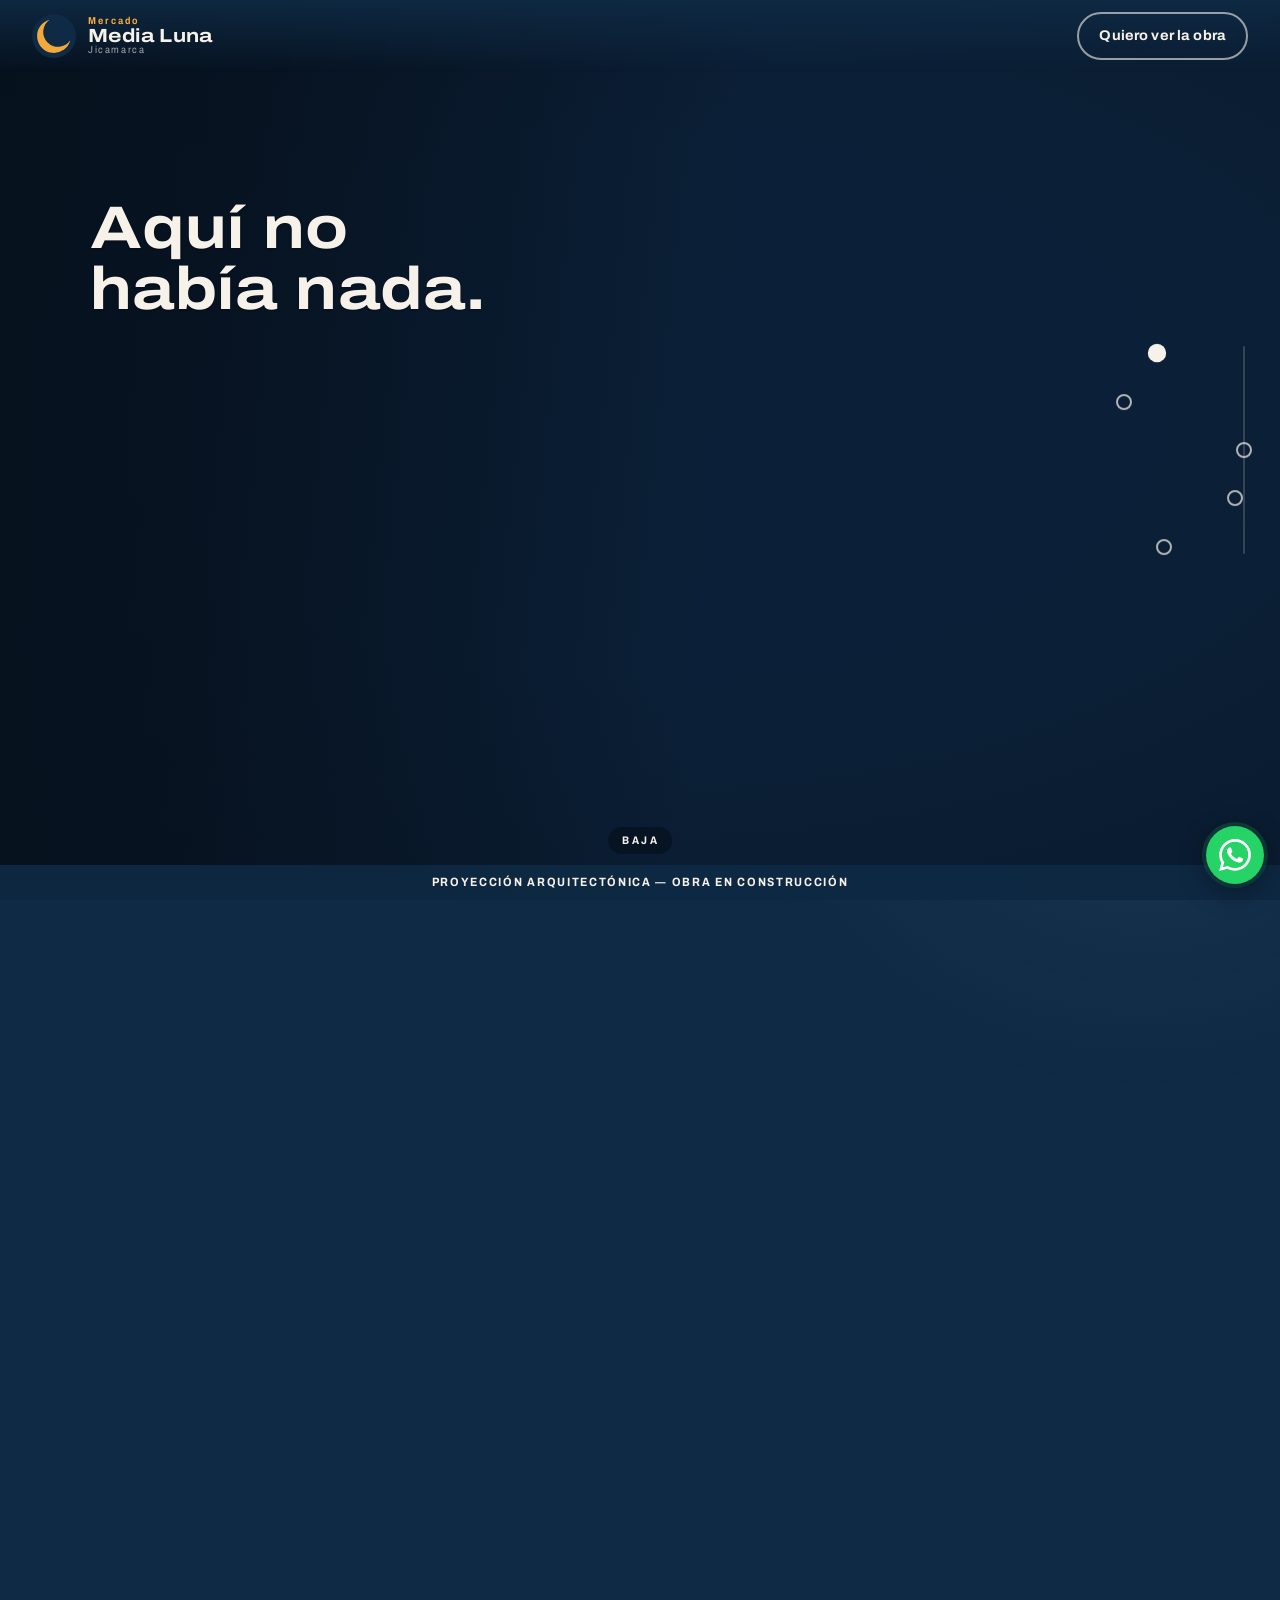
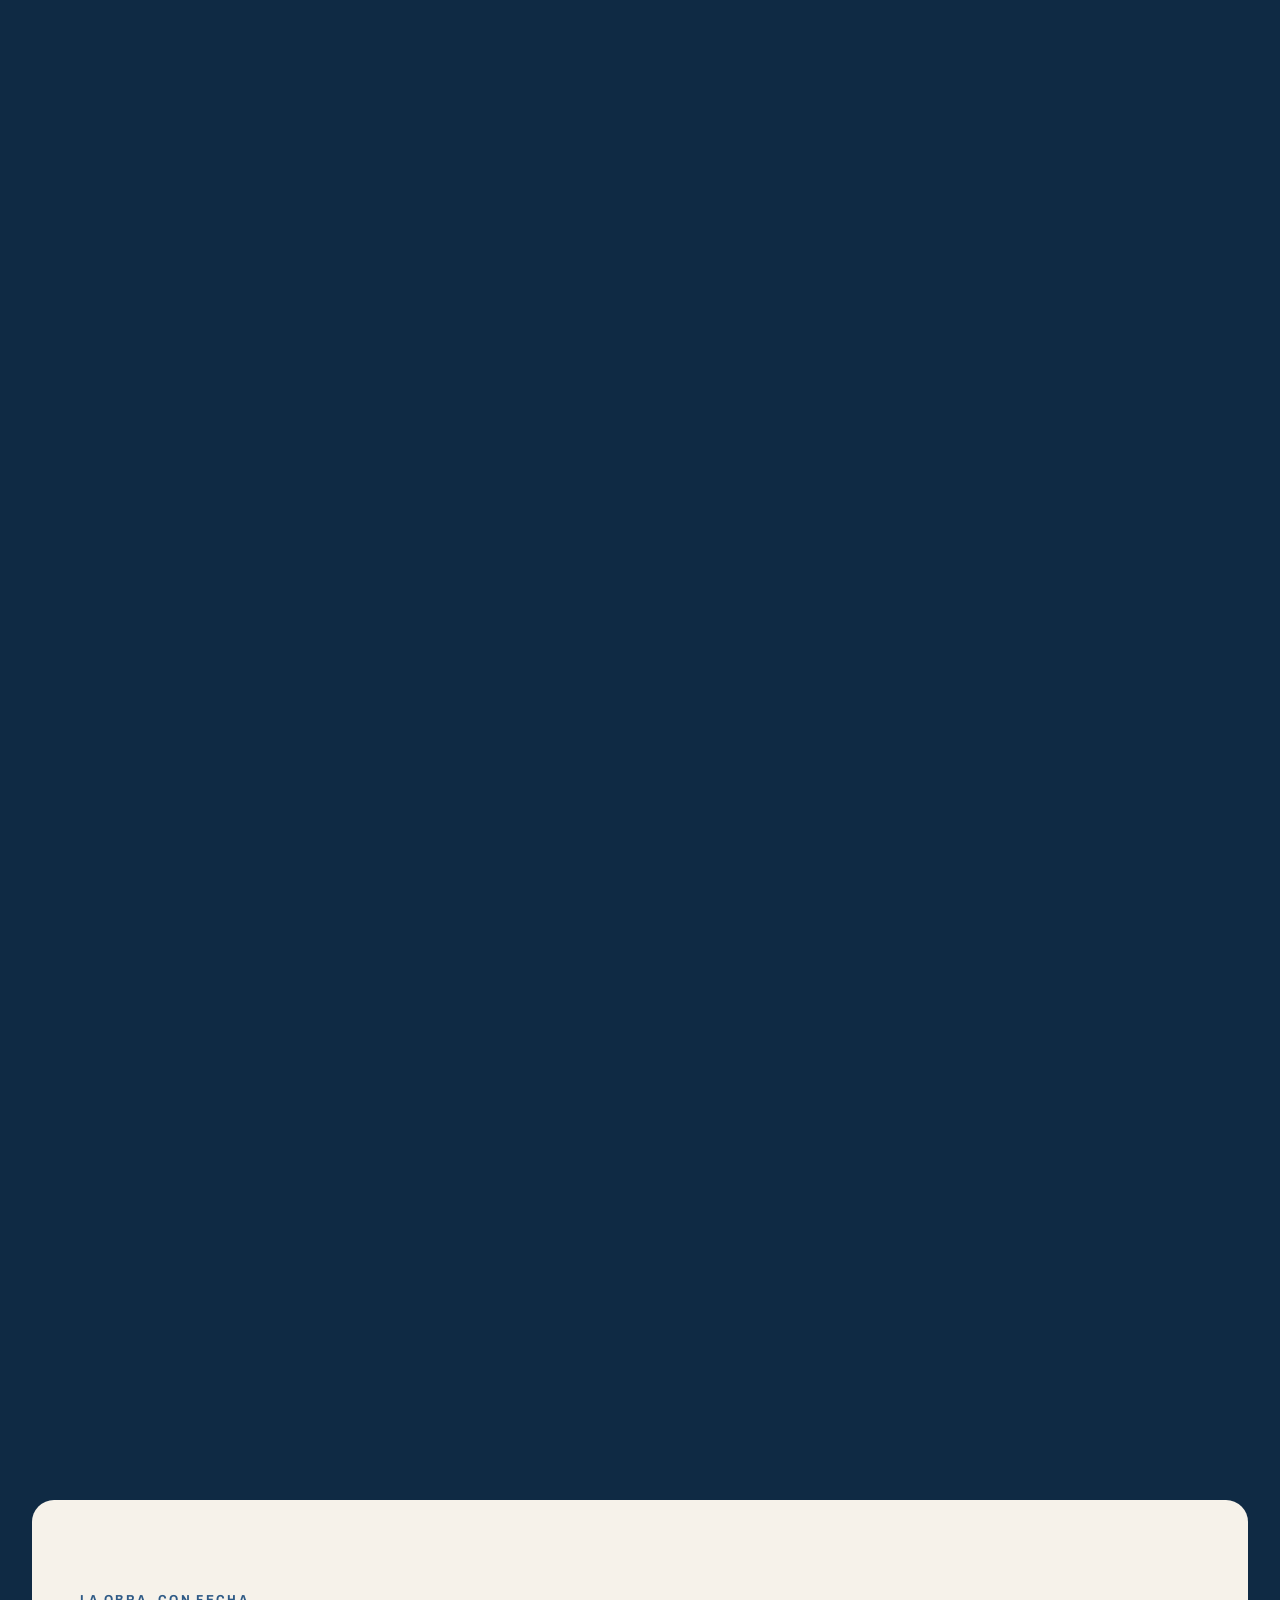
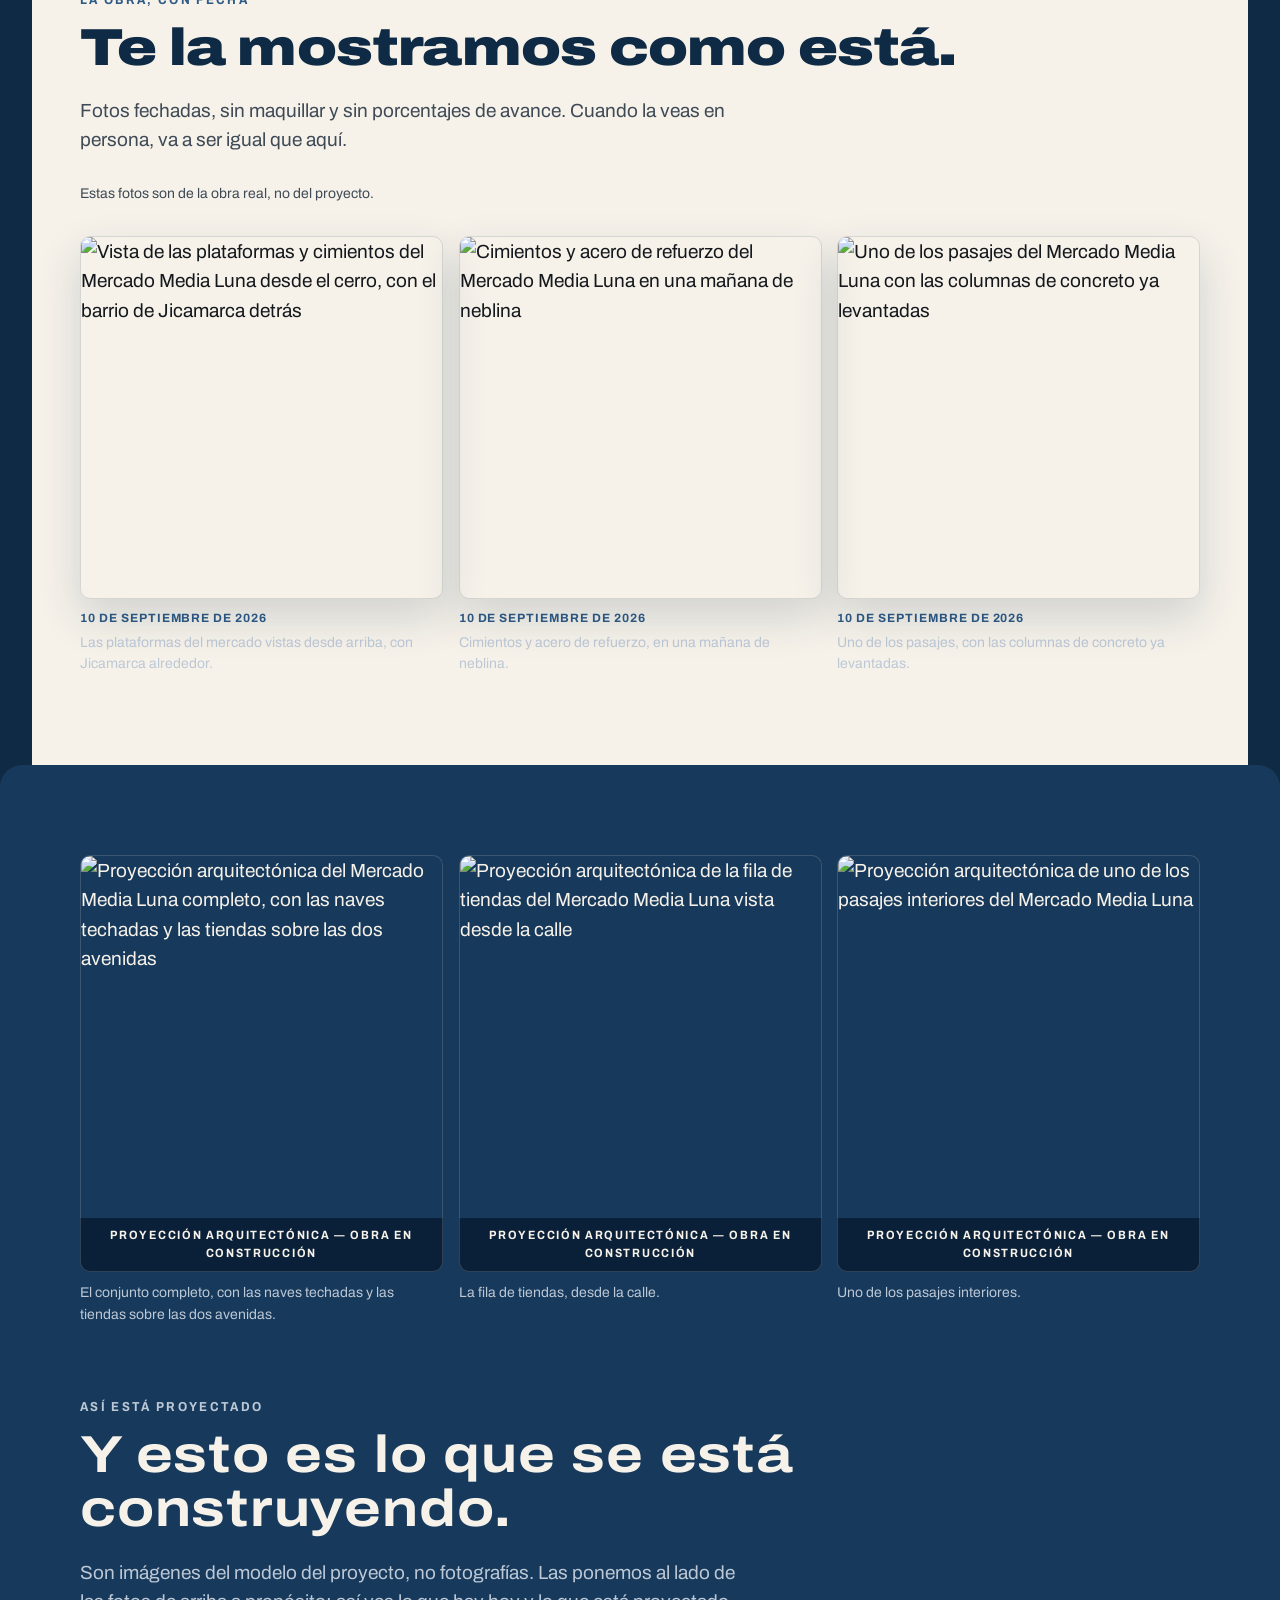
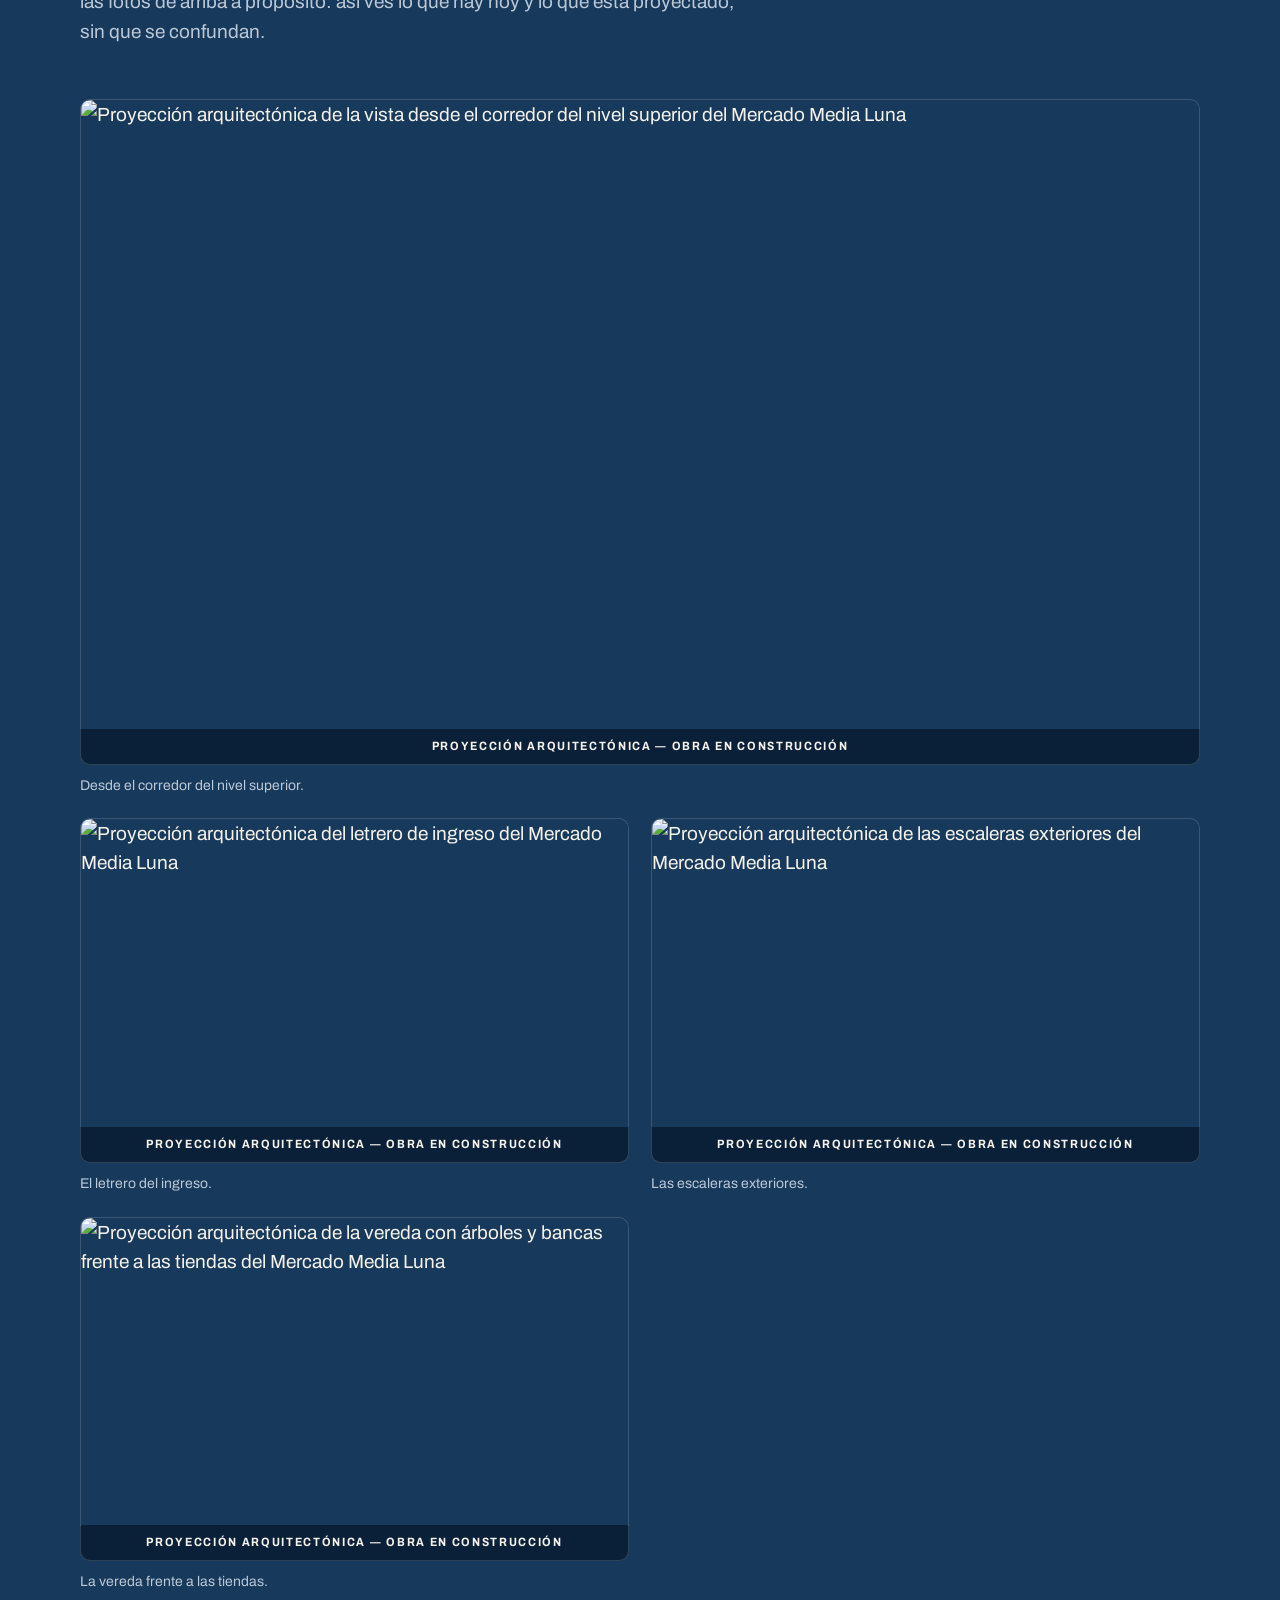
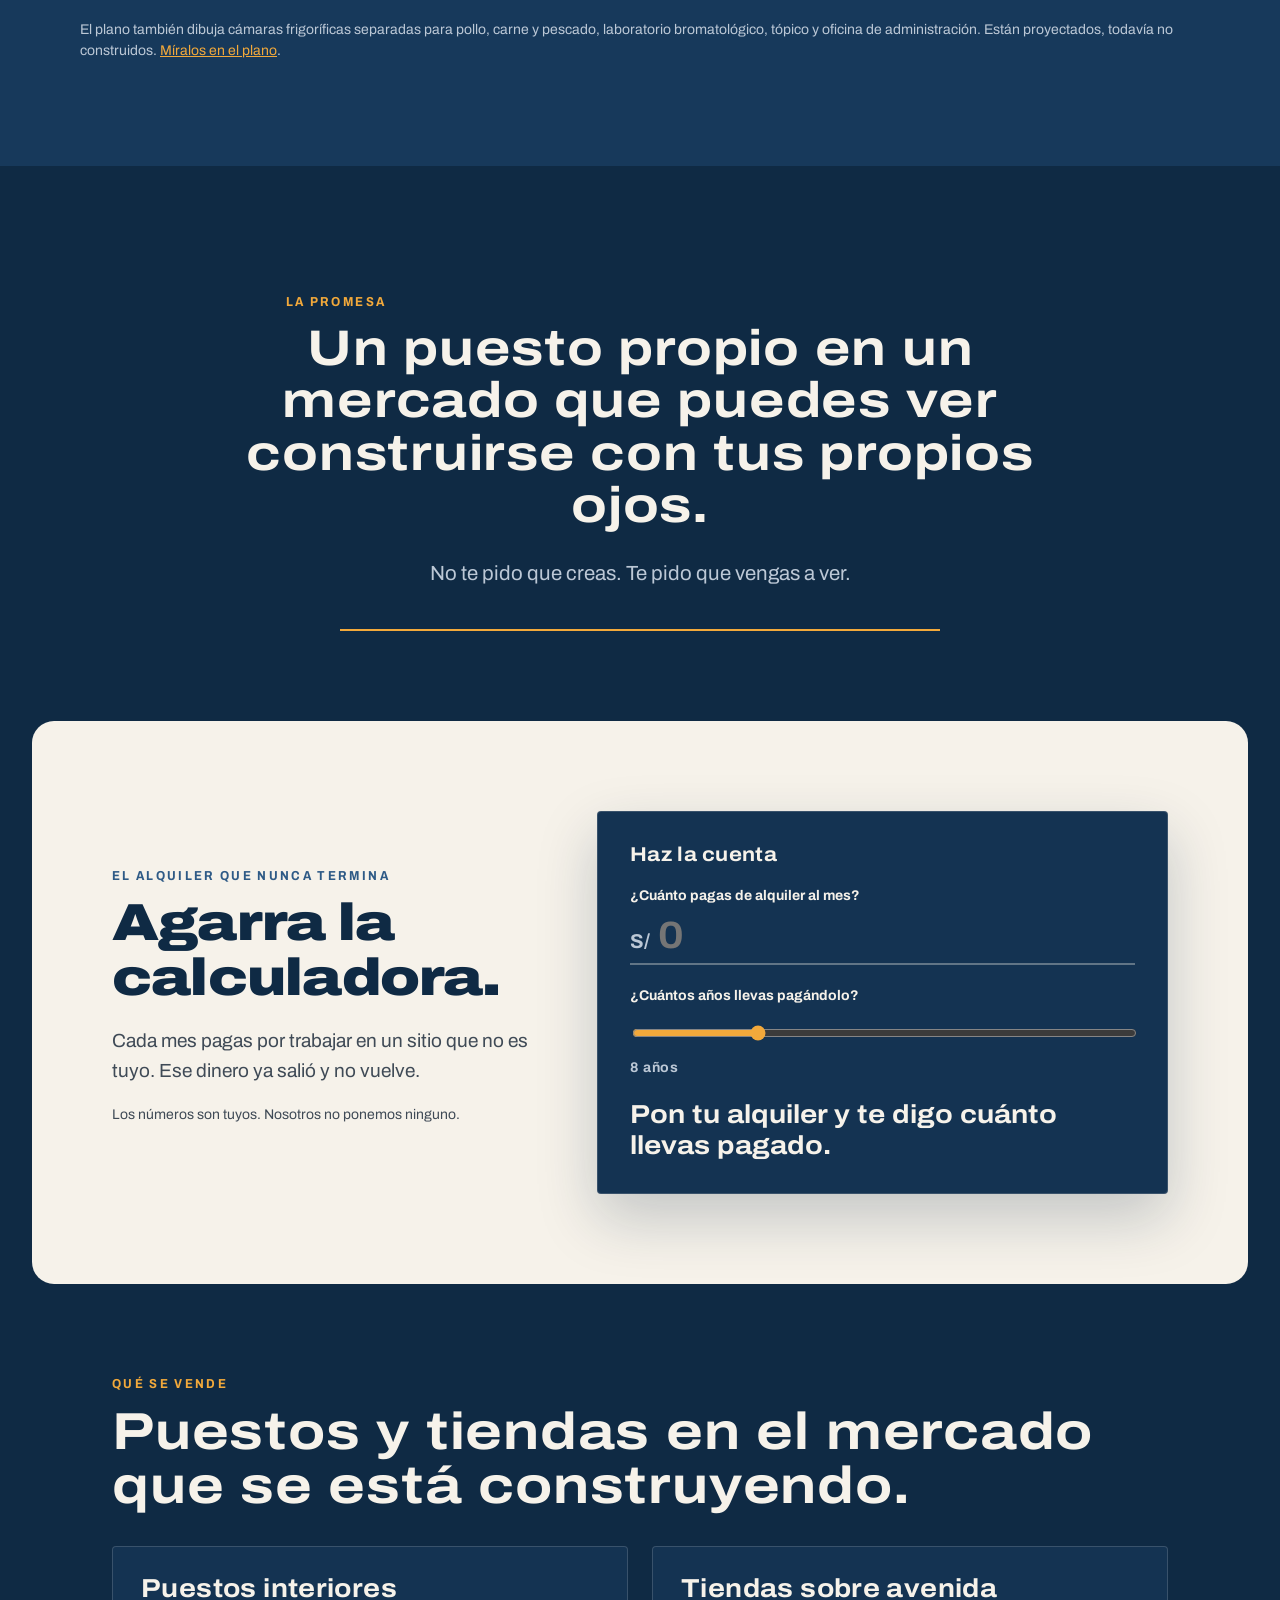
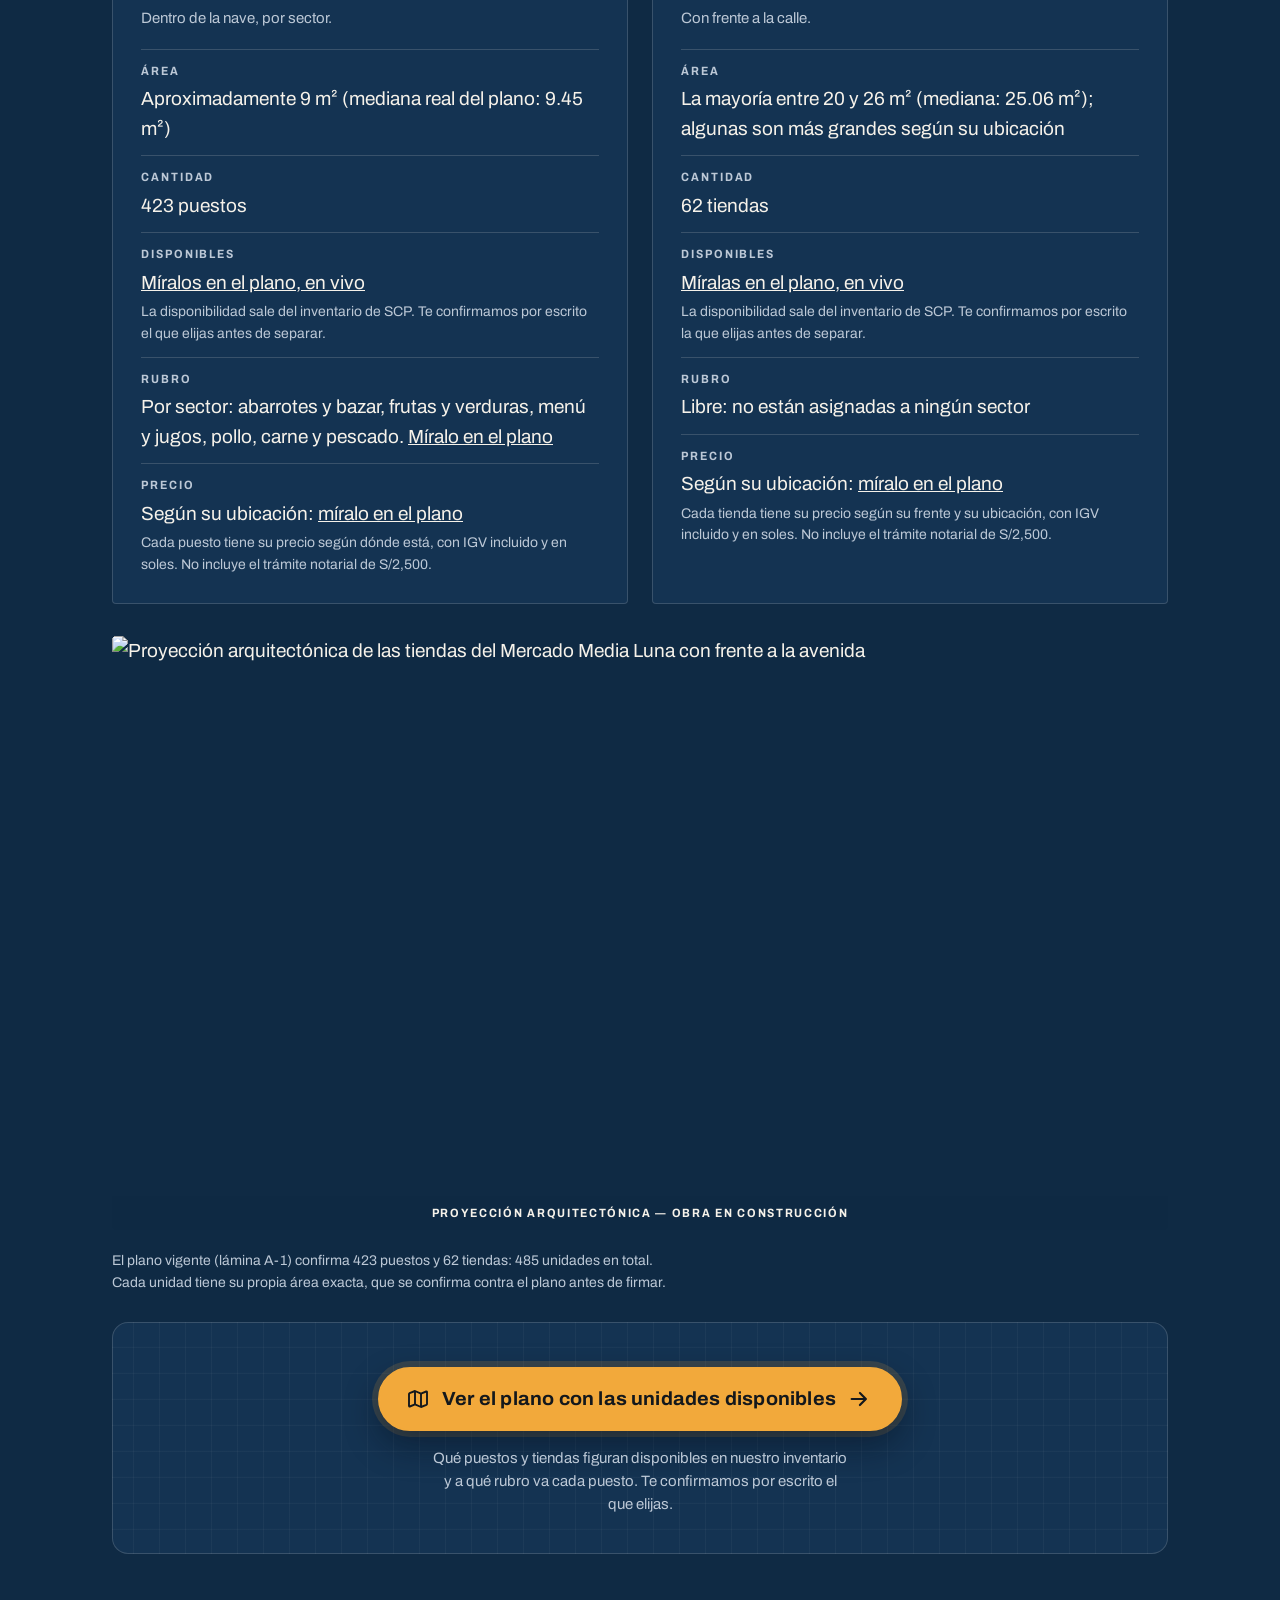
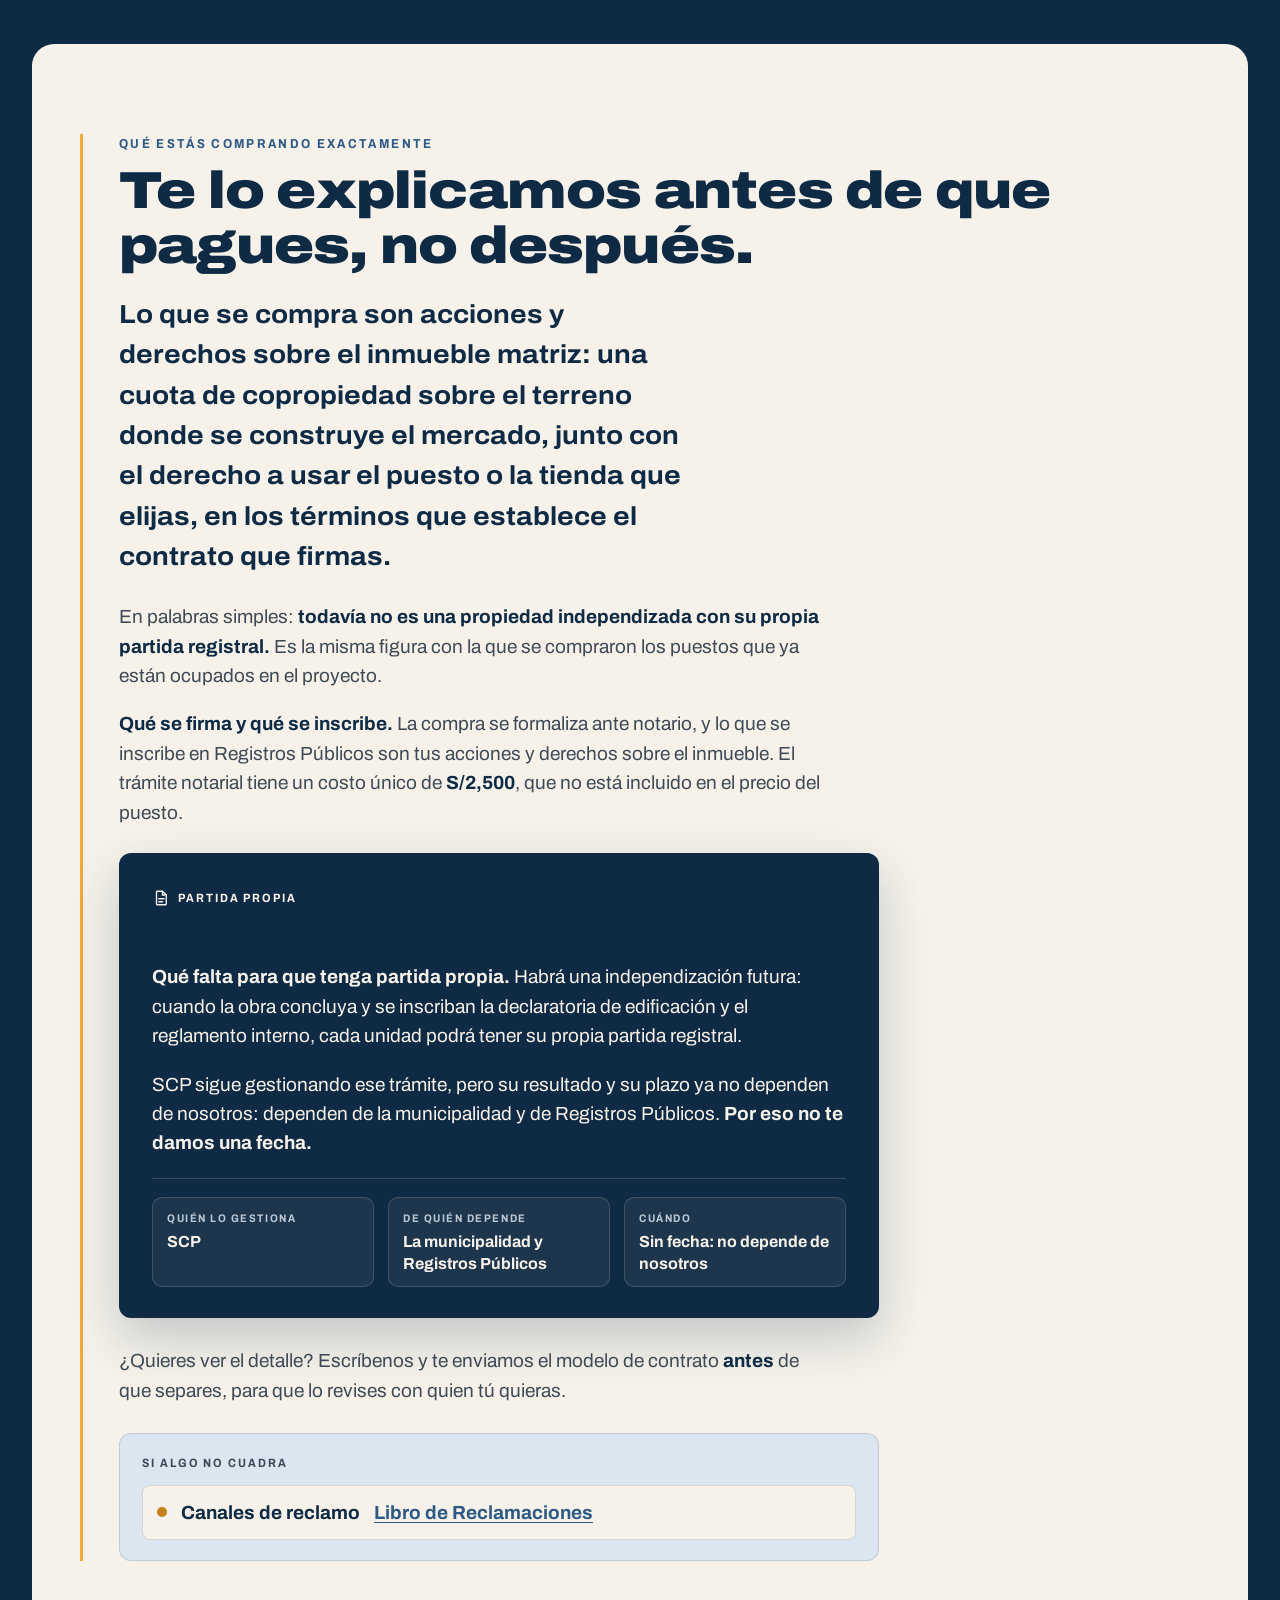
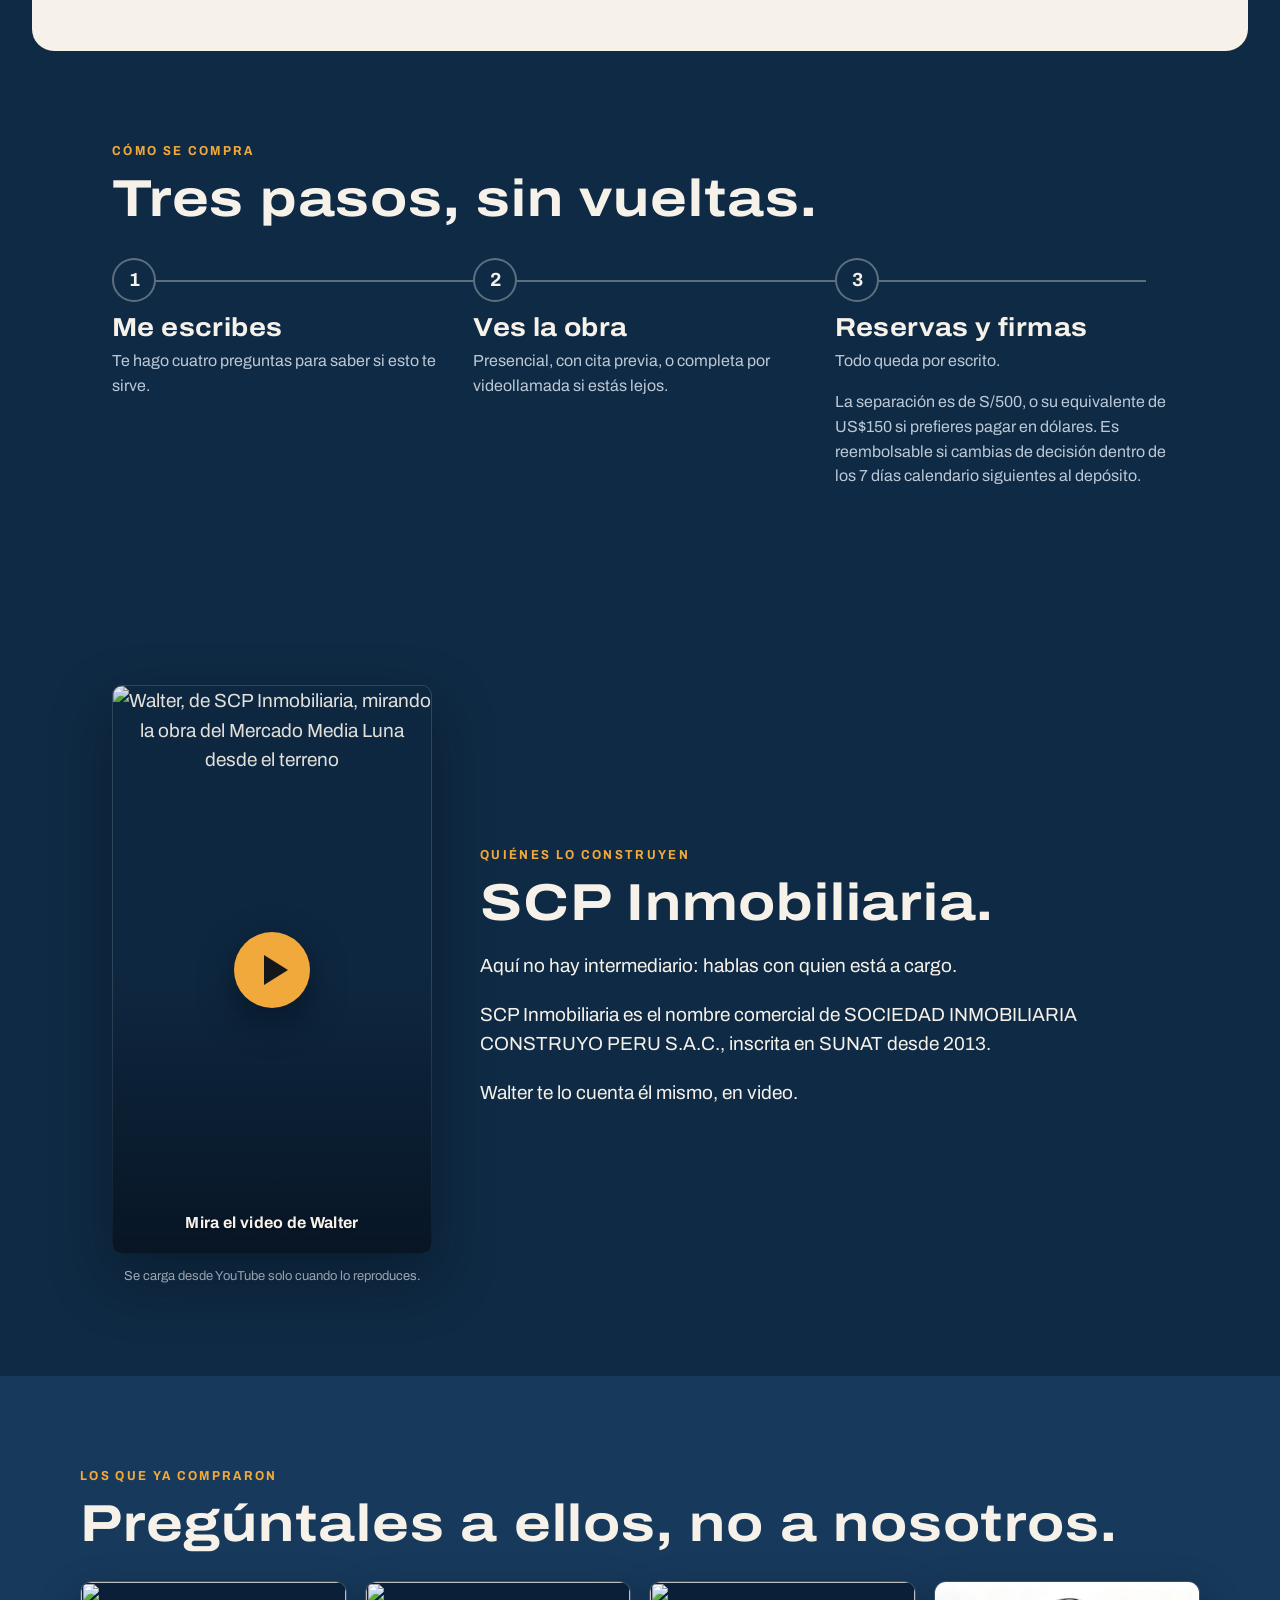
==== index.html @ dc1b096d "Rediseño v3, fase 3: portada con el Manual de Marca v2.0 y sistema compartido Portada (index.html): " ====
<!DOCTYPE html>
<html lang="es-PE">
<head>
<meta charset="utf-8">
<meta name="viewport" content="width=device-width, initial-scale=1">
<title>Mercado Media Luna · Un puesto propio en Jicamarca</title>
<meta name="description" content="Tu puesto propio en Jicamarca, Sector Media Luna. Mercado en construcción: te mostramos la obra como está y te decimos lo que falta. Escríbenos y ven a verla.">
<meta name="author" content="SCP Inmobiliaria">
<meta name="theme-color" content="#0F2A44">
<meta name="robots" content="index, follow">
<link rel="canonical" href="https://mercadomedialuna.com/">
<meta property="og:type" content="website">
<meta property="og:locale" content="es_PE">
<meta property="og:site_name" content="Mercado Media Luna">
<meta property="og:title" content="Un puesto propio en un mercado que puedes ver construirse">
<meta property="og:description" content="Mercado Media Luna, en Jicamarca, Sector Media Luna. En construcción. Agenda tu visita y ve la obra como está.">
<meta property="og:url" content="https://mercadomedialuna.com/">
<meta property="og:image" content="https://mercadomedialuna.com/assets/hero-ending-v2.jpg">
<meta property="og:image:width" content="1920">
<meta property="og:image:height" content="1080">
<meta property="og:image:alt" content="Proyección arquitectónica del Mercado Media Luna en Jicamarca">
<meta name="twitter:card" content="summary_large_image">
<meta name="twitter:image" content="https://mercadomedialuna.com/assets/hero-ending-v2.jpg">
<meta name="twitter:image:alt" content="Proyección arquitectónica del Mercado Media Luna en Jicamarca">
<!-- Íconos en archivos de la raíz (06/10/2026): Google solo muestra el logo en
     los resultados si el ícono es una URL que puede rastrear, no un data: URI.
     Fuera de /assets/ para no caer en la caché de 7 días. -->
<link rel="icon" href="/favicon.ico" sizes="48x48">
<link rel="icon" href="/favicon-96.png" type="image/png" sizes="96x96">
<link rel="icon" href="/favicon.svg" type="image/svg+xml">
<link rel="apple-touch-icon" href="/apple-touch-icon.png">
<link rel="manifest" href="/site.webmanifest">
<!-- el póster del hero se pide con la hoja, no después de app.js (meta: póster ≤ 2,5 s en 4G lento) -->
<link rel="preload" as="image" href="assets/hero-poster-v2-movil.jpg" media="(orientation:portrait)">
<link rel="preload" as="image" href="assets/hero-poster-v2.jpg" media="(orientation:landscape)">
<link rel="preconnect" href="https://fonts.googleapis.com">
<link rel="preconnect" href="https://fonts.gstatic.com" crossorigin>
<!-- Google Fonts se mantiene: la hoja depende del eje de anchura de Archivo
     (wdth 75..125), que los woff2 estáticos del brandbook no traen (13/10/2026). -->
<link rel="stylesheet" href="https://fonts.googleapis.com/css2?family=Archivo:wdth,wght@75..125,400;75..125,500;75..125,700;75..125,900&display=swap">
<link rel="stylesheet" href="assets/styles.css?v=6f4e7ad7">
<noscript><style>.reveal{opacity:1!important;transform:none!important}</style></noscript>
</head>
<body>
<a class="skip" href="#main">Ir al contenido</a>

<nav class="nav" aria-label="Principal">
  <a class="brand" href="#inicio" aria-label="Mercado Media Luna, inicio">
    <span class="brand-mark" aria-hidden="true">
      <svg viewBox="-130 -130 260 260" class="moon">
        <circle class="moon-arc" cx="0" cy="0" r="118" fill="none" stroke="currentColor" stroke-width="7" stroke-linecap="round" pathLength="100"></circle>
        <g transform="rotate(-45)"><path d="M 50.176 -86.5 A 100 100 0 1 0 50.176 86.5 A 88 88 0 1 1 50.176 -86.5 Z" fill="currentColor"></path></g>
      </svg>
    </span>
    <span class="brand-words">
      <span class="brand-kicker">Mercado</span>
      <span class="brand-name">Media Luna</span>
      <span class="brand-place">Jicamarca</span>
    </span>
  </a>
  <a class="btn btn-ghost nav-cta" href="#hablemos">Quiero ver la obra</a>
</nav>

<main id="main" tabindex="-1">

  <!-- ============ HERO ============
       El motor (assets/app.js §2) no se toca. La capa v3 (assets/portada-v3.js)
       se engancha alrededor: emite "mml:hero-progress" y arma el rail de
       capítulos desde config.js → heroCapitulos. -->
  <section class="hero" id="inicio" aria-label="Mercado Media Luna en construcción">
    <div class="hero-track">
      <div class="stage">
        <!-- El único h1 visible vive en .hero-static, que solo se muestra con
             movimiento reducido. Este es el mismo titular para el lector de
             pantalla y los buscadores cuando corre el hero con scroll; con
             movimiento reducido la pista entera se oculta y queda uno solo. -->
        <h1 class="sr">Un puesto propio en un mercado que puedes ver construirse con tus propios ojos.</h1>
        <div class="poster" aria-hidden="true"></div>
        <video id="hero-video" preload="none" muted playsinline aria-hidden="true" tabindex="-1"></video>
        <div class="scrim" aria-hidden="true"></div>
        <div class="dust" aria-hidden="true"><i></i><i></i><i></i><i></i><i></i><i></i><i></i><i></i></div>

        <p class="proyeccion" role="note">Proyección arquitectónica — obra en construcción</p>

        <div class="bands" id="bands">
          <div class="band band-1" data-band="0,0.17" data-entrance="ensamble">
            <p class="line" data-text="Aquí no había nada."></p>
          </div>
          <div class="band band-2" data-band="0.21,0.40" data-entrance="mascara" data-ramp="0.03">
            <p class="line" data-text="Hoy hay obra."></p>
            <p class="line line-sub" data-text="Y por eso puedes venir a verla."></p>
          </div>
          <div class="band band-3" data-band="0.44,0.62" data-entrance="mascara-x">
            <p class="line" data-text="Un puesto propio no es un alquiler."></p>
          </div>
          <div class="band band-4" data-band="0.66,0.83" data-entrance="nitido">
            <p class="line" data-text="Así está proyectado el mercado."></p>
          </div>
          <div class="band band-5 band-settle" data-band="0.86,1" data-entrance="asiento">
            <p class="line line-title" data-text="Mercado Media Luna"></p>
            <p class="settle-sub">Jicamarca, Sector Media Luna.</p>
            <div class="settle-cta">
              <a class="btn btn-accent" href="#hablemos">Quiero ver la obra</a>
              <a class="btn btn-quiet" data-wa href="#hablemos">Escríbeme por WhatsApp</a>
            </div>
          </div>
        </div>

        <div class="loader" id="loader" aria-hidden="true">
          <svg class="ring" viewBox="0 0 48 48"><circle cx="24" cy="24" r="20" fill="none" stroke="currentColor" stroke-width="3" stroke-dasharray="126" style="stroke-dashoffset:var(--ld,126)"></circle></svg>
        </div>
        <p class="cue" aria-hidden="true"><span>Baja</span></p>
      </div>
    </div>

    <div class="hero-static" aria-label="Mercado Media Luna">
      <h1 class="static-title">Un puesto propio en un mercado que puedes ver construirse con tus propios ojos.</h1>
      <p class="static-sub">Jicamarca, Sector Media Luna. En construcción.</p>
      <div class="settle-cta">
        <a class="btn btn-accent" href="#hablemos">Quiero ver la obra</a>
        <a class="btn btn-quiet" data-wa href="#hablemos">Escríbeme por WhatsApp</a>
      </div>
      <p class="proyeccion proyeccion-static">Proyección arquitectónica — obra en construcción</p>
    </div>
  </section>

  <!-- ============ HOY: LA OBRA CON FECHA ============
       Las tres fotos son del 10/09/2026: fecha dada por Patriccio el
       23/09/2026 (los archivos llegaron sin EXIF). Si se cambia una foto,
       se cambia su fecha con ella. Son fotos reales: nunca llevan la barra. -->
  <section class="obra claro" id="obra" aria-labelledby="h-obra">
    <div class="obra-head reveal">
      <p class="kicker">La obra, con fecha</p>
      <h2 id="h-obra">Te la mostramos como está.</h2>
      <p>Fotos fechadas, sin maquillar y sin porcentajes de avance. Cuando la veas en persona, va a ser igual que aquí.</p>
    </div>
    <p class="nota reveal">Estas fotos son de la obra real, no del proyecto.</p>
    <div class="obra-grid">
      <figure class="obra-slot reveal" data-vp>
        <img class="obra-foto" src="assets/obra-01-mirador.jpg" alt="Vista de las plataformas y cimientos del Mercado Media Luna desde el cerro, con el barrio de Jicamarca detrás" width="608" height="608" loading="lazy" decoding="async">
        <figcaption><time class="obra-fecha" datetime="2026-09-10">10 de septiembre de 2026</time> Las plataformas del mercado vistas desde arriba, con Jicamarca alrededor.</figcaption>
      </figure>
      <figure class="obra-slot reveal" data-vp>
        <img class="obra-foto" src="assets/obra-02-cimientos.jpg" alt="Cimientos y acero de refuerzo del Mercado Media Luna en una mañana de neblina" width="608" height="608" loading="lazy" decoding="async">
        <figcaption><time class="obra-fecha" datetime="2026-09-10">10 de septiembre de 2026</time> Cimientos y acero de refuerzo, en una mañana de neblina.</figcaption>
      </figure>
      <figure class="obra-slot reveal" data-vp>
        <img class="obra-foto" src="assets/obra-03-columnas.jpg" alt="Uno de los pasajes del Mercado Media Luna con las columnas de concreto ya levantadas" width="608" height="608" loading="lazy" decoding="async">
        <figcaption><time class="obra-fecha" datetime="2026-09-10">10 de septiembre de 2026</time> Uno de los pasajes, con las columnas de concreto ya levantadas.</figcaption>
      </figure>
    </div>
  </section>

  <!-- ============ ASÍ ESTÁ PROYECTADO ============
       Cada imagen lleva su barra obligatoria: son el proyecto, no la obra.
       La primera fila va en las mismas tres columnas que las fotos de arriba y
       sube encima de ellas con el scroll (la firma de la página). No afirma
       pares foto↔render: el único puente es la frase del párrafo. -->
  <section class="proyecto" id="proyecto" aria-labelledby="h-proyecto">
    <div class="proyecto-head reveal">
      <p class="kicker">Así está proyectado</p>
      <h2 id="h-proyecto">Y esto es lo que se está construyendo.</h2>
      <p>Son imágenes del modelo del proyecto, no fotografías. Las ponemos al lado de las fotos de arriba a propósito: así ves lo que hay hoy y lo que está proyectado, sin que se confundan.</p>
    </div>
    <div class="proyecto-pares">
      <figure class="proyecto-img reveal" data-vp>
        <img src="assets/render-aerea.jpg" alt="Proyección arquitectónica del Mercado Media Luna completo, con las naves techadas y las tiendas sobre las dos avenidas" width="1440" height="810" loading="lazy" decoding="async">
        <figcaption class="proyeccion">Proyección arquitectónica — obra en construcción</figcaption>
        <p class="proyecto-pie">El conjunto completo, con las naves techadas y las tiendas sobre las dos avenidas.</p>
      </figure>
      <figure class="proyecto-img reveal" data-vp>
        <img src="assets/render-tiendas-calle.webp" alt="Proyección arquitectónica de la fila de tiendas del Mercado Media Luna vista desde la calle" width="947" height="532" loading="lazy" decoding="async">
        <figcaption class="proyeccion">Proyección arquitectónica — obra en construcción</figcaption>
        <p class="proyecto-pie">La fila de tiendas, desde la calle.</p>
      </figure>
      <figure class="proyecto-img reveal" data-vp>
        <img src="assets/render-pasaje.jpg" alt="Proyección arquitectónica de uno de los pasajes interiores del Mercado Media Luna" width="1280" height="720" loading="lazy" decoding="async">
        <figcaption class="proyeccion">Proyección arquitectónica — obra en construcción</figcaption>
        <p class="proyecto-pie">Uno de los pasajes interiores.</p>
      </figure>
    </div>
    <div class="proyecto-grid">
      <figure class="proyecto-img proyecto-ancha reveal" data-vp>
        <img src="assets/render-balcon.webp" alt="Proyección arquitectónica de la vista desde el corredor del nivel superior del Mercado Media Luna" width="2000" height="1125" loading="lazy" decoding="async">
        <figcaption class="proyeccion">Proyección arquitectónica — obra en construcción</figcaption>
        <p class="proyecto-pie">Desde el corredor del nivel superior.</p>
      </figure>
      <figure class="proyecto-img reveal" data-vp>
        <img src="assets/render-letrero.jpg" alt="Proyección arquitectónica del letrero de ingreso del Mercado Media Luna" width="1280" height="720" loading="lazy" decoding="async">
        <figcaption class="proyeccion">Proyección arquitectónica — obra en construcción</figcaption>
        <p class="proyecto-pie">El letrero del ingreso.</p>
      </figure>
      <figure class="proyecto-img reveal" data-vp>
        <img src="assets/render-escaleras.jpg" alt="Proyección arquitectónica de las escaleras exteriores del Mercado Media Luna" width="1280" height="720" loading="lazy" decoding="async">
        <figcaption class="proyeccion">Proyección arquitectónica — obra en construcción</figcaption>
        <p class="proyecto-pie">Las escaleras exteriores.</p>
      </figure>
      <figure class="proyecto-img reveal" data-vp>
        <img src="assets/render-vereda.jpg" alt="Proyección arquitectónica de la vereda con árboles y bancas frente a las tiendas del Mercado Media Luna" width="1280" height="720" loading="lazy" decoding="async">
        <figcaption class="proyeccion">Proyección arquitectónica — obra en construcción</figcaption>
        <p class="proyecto-pie">La vereda frente a las tiendas.</p>
      </figure>
    </div>
    <p class="nota reveal">El plano también dibuja cámaras frigoríficas separadas para pollo, carne y pescado, laboratorio bromatológico, tópico y oficina de administración. Están proyectados, todavía no construidos. <a href="planos.html">Míralos en el plano</a>.</p>
  </section>

  <!-- ============ LA PROMESA ============ -->
  <section class="promesa reveal" id="promesa" aria-labelledby="h-promesa">
    <p class="kicker">La promesa</p>
    <h2 id="h-promesa" class="promesa-title">Un puesto propio en un mercado que puedes ver construirse con tus propios ojos.</h2>
    <p class="promesa-sub">No te pido que creas. Te pido que vengas a ver.</p>
    <svg class="rule-draw" viewBox="0 0 600 2" aria-hidden="true"><line x1="0" y1="1" x2="600" y2="1" pathLength="100"></line></svg>
  </section>

  <!-- ============ EL ALQUILER (momento interactivo) ============ -->
  <section class="alquiler claro" id="alquiler" aria-labelledby="h-alquiler">
    <div class="alquiler-copy reveal">
      <p class="kicker">El alquiler que nunca termina</p>
      <h2 id="h-alquiler">Agarra la calculadora.</h2>
      <p>Cada mes pagas por trabajar en un sitio que no es tuyo. Ese dinero ya salió y no vuelve.</p>
      <p class="small">Los números son tuyos. Nosotros no ponemos ninguno.</p>
    </div>

    <form class="calc reveal" id="calc" aria-labelledby="h-calc">
      <h3 id="h-calc" class="calc-title">Haz la cuenta</h3>
      <div class="field">
        <label for="calc-monto">¿Cuánto pagas de alquiler al mes?</label>
        <div class="money"><span aria-hidden="true">S/</span>
          <input id="calc-monto" name="monto" type="number" inputmode="numeric" min="0" step="10" placeholder="0" autocomplete="off">
        </div>
      </div>
      <div class="field">
        <label for="calc-anios">¿Cuántos años llevas pagándolo?</label>
        <input id="calc-anios" name="anios" type="range" min="1" max="30" step="1" value="8">
        <output class="calc-anios-out" for="calc-anios" id="calc-anios-out">8 años</output>
      </div>
      <p class="calc-result" id="calc-result" role="status" aria-live="polite">Pon tu alquiler y te digo cuánto llevas pagado.</p>
      <p class="calc-kicker" id="calc-kicker" hidden>¿Qué tienes de eso?</p>
    </form>
  </section>

  <!-- ============ QUÉ SE VENDE ============ -->
  <section class="vende" id="que-se-vende" aria-labelledby="h-vende">
    <div class="vende-head reveal">
      <p class="kicker">Qué se vende</p>
      <h2 id="h-vende">Puestos y tiendas en el mercado que se está construyendo.</h2>
    </div>
    <div class="cards">
      <article class="card reveal">
        <h3>Puestos interiores</h3>
        <p>Dentro de la nave, por sector.</p>
        <dl class="specs">
          <div><dt>Área</dt><dd>Aproximadamente 9 m² (mediana real del plano: 9.45 m²)</dd></div>
          <div><dt>Cantidad</dt><dd>423 puestos</dd></div>
          <div><dt>Disponibles</dt><dd><a href="planos.html">Míralos en el plano, en vivo</a></dd><dd class="small">La disponibilidad sale del inventario de SCP. Te confirmamos por escrito el que elijas antes de separar.</dd></div>
          <div><dt>Rubro</dt><dd>Por sector: abarrotes y bazar, frutas y verduras, menú y jugos, pollo, carne y pescado. <a href="planos.html#rubros">Míralo en el plano</a></dd></div>
          <div><dt>Precio</dt><dd>Según su ubicación: <a href="planos.html">míralo en el plano</a></dd><dd class="small">Cada puesto tiene su precio según dónde está, con IGV incluido y en soles. No incluye el trámite notarial de S/2,500.</dd></div>
        </dl>
      </article>
      <article class="card reveal">
        <h3>Tiendas sobre avenida</h3>
        <p>Con frente a la calle.</p>
        <dl class="specs">
          <div><dt>Área</dt><dd>La mayoría entre 20 y 26 m² (mediana: 25.06 m²); algunas son más grandes según su ubicación</dd></div>
          <div><dt>Cantidad</dt><dd>62 tiendas</dd></div>
          <div><dt>Disponibles</dt><dd><a href="planos.html">Míralas en el plano, en vivo</a></dd><dd class="small">La disponibilidad sale del inventario de SCP. Te confirmamos por escrito la que elijas antes de separar.</dd></div>
          <div><dt>Rubro</dt><dd>Libre: no están asignadas a ningún sector</dd></div>
          <div><dt>Precio</dt><dd>Según su ubicación: <a href="planos.html">míralo en el plano</a></dd><dd class="small">Cada tienda tiene su precio según su frente y su ubicación, con IGV incluido y en soles. No incluye el trámite notarial de S/2,500.</dd></div>
        </dl>
      </article>
    </div>
    <figure class="vende-img reveal" data-vp>
      <img src="assets/render-avenida.jpg" alt="Proyección arquitectónica de las tiendas del Mercado Media Luna con frente a la avenida" width="1280" height="720" loading="lazy" decoding="async">
      <figcaption class="proyeccion">Proyección arquitectónica — obra en construcción</figcaption>
    </figure>
    <p class="nota reveal">El plano vigente (lámina A-1) confirma 423 puestos y 62 tiendas: 485 unidades en total. Cada unidad tiene su propia área exacta, que se confirma contra el plano antes de firmar.</p>
    <!-- botón al plano (06/10/2026) -->
    <div class="vende-plano reveal">
      <a class="btn btn-accent btn-grande btn-plano" href="planos.html">
        <svg class="btn-plano-ico" viewBox="0 0 24 24" aria-hidden="true" focusable="false"><path d="M9 4 3.6 6.2a1 1 0 0 0-.6.9v11.8a.6.6 0 0 0 .8.6L9 17.4l6 2.6 5.4-2.2a1 1 0 0 0 .6-.9V5.1a.6.6 0 0 0-.8-.6L15 6.6 9 4Z" fill="none" stroke="currentColor" stroke-width="1.9" stroke-linejoin="round"/><path d="M9 4v13.4M15 6.6V20" fill="none" stroke="currentColor" stroke-width="1.9"/></svg>
        <span class="btn-plano-texto">Ver el plano con las unidades disponibles</span>
        <svg class="btn-plano-flecha" viewBox="0 0 24 24" aria-hidden="true" focusable="false"><path d="M4 12h15m-6-6.5L19.5 12 13 18.5" fill="none" stroke="currentColor" stroke-width="2.4" stroke-linecap="round" stroke-linejoin="round"/></svg>
      </a>
      <p class="vende-plano-pie">Qué puestos y tiendas figuran disponibles en nuestro inventario y a qué rubro va cada puesto. Te confirmamos por escrito el que elijas.</p>
    </div>
  </section>

  <!-- ============ QUÉ ESTÁS COMPRANDO ============ -->
  <section class="legal-explica claro" id="que-compras" aria-labelledby="h-legal">
    <div class="legal-inner reveal">
      <p class="kicker">Qué estás comprando exactamente</p>
      <h2 id="h-legal">Te lo explicamos antes de que pagues, no después.</h2>
      <p class="lead">Lo que se compra son <strong>acciones y derechos sobre el inmueble matriz</strong>: una cuota de copropiedad sobre el terreno donde se construye el mercado, junto con el derecho a usar el puesto o la tienda que elijas, en los términos que establece el contrato que firmas.</p>
      <p>En palabras simples: <strong>todavía no es una propiedad independizada con su propia partida registral.</strong> Es la misma figura con la que se compraron los puestos que ya están ocupados en el proyecto.</p>
      <p><strong>Qué se firma y qué se inscribe.</strong> La compra se formaliza ante notario, y lo que se inscribe en Registros Públicos son tus acciones y derechos sobre el inmueble. El trámite notarial tiene un costo único de <strong>S/2,500</strong>, que no está incluido en el precio del puesto.</p>
      <!-- independización: texto de 00-fuente-de-verdad/ficha-proyecto-mml.md §4 -->
      <aside class="independiza" aria-labelledby="h-independiza">
        <p class="independiza-rotulo">
          <svg viewBox="0 0 24 24" aria-hidden="true" focusable="false"><path d="M7 3h7l5 5v12a1 1 0 0 1-1 1H7a1 1 0 0 1-1-1V4a1 1 0 0 1 1-1Z" fill="none" stroke="currentColor" stroke-width="1.8" stroke-linejoin="round"/><path d="M14 3v5h5M9 13h7M9 17h5" fill="none" stroke="currentColor" stroke-width="1.8" stroke-linecap="round"/></svg>
          Partida propia
        </p>
        <h3 id="h-independiza">La independización de tu unidad</h3>
        <p><strong>Qué falta para que tenga partida propia.</strong> Habrá una independización futura: cuando la obra concluya y se inscriban la declaratoria de edificación y el reglamento interno, cada unidad podrá tener su propia partida registral.</p>
        <p>SCP sigue gestionando ese trámite, pero su resultado y su plazo ya no dependen de nosotros: dependen de la municipalidad y de Registros Públicos. <strong>Por eso no te damos una fecha.</strong></p>
        <dl class="independiza-resumen">
          <div><dt>Quién lo gestiona</dt><dd>SCP</dd></div>
          <div><dt>De quién depende</dt><dd>La municipalidad y Registros Públicos</dd></div>
          <div><dt>Cuándo</dt><dd>Sin fecha: no depende de nosotros</dd></div>
        </dl>
      </aside>
      <p>¿Quieres ver el detalle? Escríbenos y te enviamos el modelo de contrato <strong>antes</strong> de que separes, para que lo revises con quien tú quieras.</p>
      <!-- Módulo de evidencia (Manual v2 §5): se llena desde assets/config.js →
           evidencia, solo con lo que tiene fuente hoy. Sin nada activo, se quita. -->
      <div class="evidencia" id="evidencia" hidden>
        <p class="evidencia-rotulo"></p>
        <ul class="evidencia-lista"></ul>
      </div>
    </div>
  </section>

  <!-- ============ CÓMO SE COMPRA ============ -->
  <section class="pasos" id="como-se-compra" aria-labelledby="h-pasos">
    <p class="kicker reveal">Cómo se compra</p>
    <h2 id="h-pasos" class="reveal">Tres pasos, sin vueltas.</h2>
    <ol class="pasos-list" data-vp>
      <li class="paso reveal" data-vp>
        <span class="paso-n" aria-hidden="true">1</span>
        <h3>Me escribes</h3>
        <p>Te hago cuatro preguntas para saber si esto te sirve.</p>
      </li>
      <li class="paso reveal" data-vp>
        <span class="paso-n" aria-hidden="true">2</span>
        <h3>Ves la obra</h3>
        <p>Presencial, con cita previa, o completa por videollamada si estás lejos.</p>
      </li>
      <li class="paso reveal" data-vp>
        <span class="paso-n" aria-hidden="true">3</span>
        <h3>Reservas y firmas</h3>
        <p>Todo queda por escrito.</p>
        <p>La separación es de S/500, o su equivalente de US$150 si prefieres pagar en dólares. Es reembolsable si cambias de decisión dentro de los 7 días calendario siguientes al depósito.</p>
      </li>
    </ol>
  </section>

  <!-- ============ QUIÉNES CONSTRUYEN ============ -->
  <section class="quienes" id="quienes" aria-labelledby="h-quienes">
    <figure class="quienes-foto reveal">
      <img class="retrato-obra" src="assets/walter-obra.jpg" alt="Walter, de SCP Inmobiliaria, mirando la obra del Mercado Media Luna desde el terreno" width="640" height="1140" loading="lazy" decoding="async">
    </figure>
    <div class="quienes-copy reveal">
      <p class="kicker">Quiénes lo construyen</p>
      <h2 id="h-quienes">SCP Inmobiliaria.</h2>
      <p>Aquí no hay intermediario: hablas con quien está a cargo.</p>
      <p>SCP Inmobiliaria es el nombre comercial de SOCIEDAD INMOBILIARIA CONSTRUYO PERU S.A.C., inscrita en SUNAT desde 2013.</p>
      <!-- La historia de Walter en primera persona es su Short del canal
           oficial, confirmado por él (Patriccio, 23/09/2026). El id vive en
           assets/config.js → walter.youtubeId; esta línea solo aparece si
           hay video. -->
      <p class="walter-linea" hidden>Walter te lo cuenta él mismo, en video.</p>
    </div>
  </section>

  <!-- ============ TESTIMONIOS ============ -->
  <section class="testimonios" id="testimonios" aria-labelledby="h-testi">
    <div class="testi-head reveal">
      <p class="kicker">Los que ya compraron</p>
      <h2 id="h-testi">Pregúntales a ellos, no a nosotros.</h2>
    </div>
    <div class="tgrid" id="testi-rail" role="list"></div>
    <p class="testi-vacio pend reveal">[PENDIENTE: más videos de compradores, con su autorización]</p>
  </section>

  <!-- ============ DÓNDE QUEDA ============
       Pin entregado por Patriccio el 28/09/2026. Referencia vial: la lámina A-1
       (el terreno da a la Av. Perú y a la Av. 14 de Agosto) y el Manual de
       marca. Nunca el distrito: la jurisdicción está en disputa (Manual §8).
       El mapa de Google se pide recién cuando la sección se acerca a la
       pantalla (loading="lazy"). -->
  <section class="ubicacion claro" id="ubicacion" aria-labelledby="h-ubicacion">
    <div class="ubicacion-dos">
      <div class="ubicacion-copy reveal">
        <p class="kicker">Dónde queda</p>
        <h2 id="h-ubicacion">En el cruce de la Av. Perú con la Av. 14 de Agosto.</h2>
        <p>Jicamarca, Sector Media Luna. La obra se visita con cita previa: elige el día y la hora, y te acompañamos.</p>
        <div class="ubicacion-acciones">
          <a class="btn btn-accent" href="https://www.google.com/maps/dir/?api=1&amp;destination=-11.9015096,-76.9444329" target="_blank" rel="noopener">Cómo llegar</a>
          <a class="btn btn-quiet" href="https://maps.app.goo.gl/opXr5c24VrUb78Wv5" target="_blank" rel="noopener">Abrir en Google Maps</a>
        </div>
      </div>
      <figure class="ubicacion-mapa reveal" data-vivo>
        <div class="ubicacion-marco">
          <iframe src="https://www.google.com/maps?q=-11.9015096,-76.9444329&amp;z=17&amp;t=k&amp;hl=es&amp;output=embed" title="Mapa de Google con la ubicación del Mercado Media Luna" loading="lazy" referrerpolicy="no-referrer-when-downgrade" allowfullscreen></iframe>
        </div>
        <figcaption>Vista satelital de Google Maps. La imagen es de Google y puede ser anterior a la obra de hoy.</figcaption>
      </figure>
    </div>

    <!-- horario de visitas: ficha-proyecto-mml.md §1. Solo con cita previa: sin openingHours en el JSON-LD -->
    <div class="visitas reveal" id="visitas" role="group" aria-labelledby="h-visitas">
      <div class="visitas-horario">
        <p class="visitas-rotulo" id="h-visitas">Horario de visitas</p>
        <p class="visitas-dias"><span>Todos los días</span><span class="visitas-semana">Lunes a domingo</span></p>
        <p class="visitas-horas">
          <svg viewBox="0 0 24 24" aria-hidden="true" focusable="false"><circle cx="12" cy="12" r="9" fill="none" stroke="currentColor" stroke-width="2"/><path d="M12 7v5l3.5 2" fill="none" stroke="currentColor" stroke-width="2" stroke-linecap="round" stroke-linejoin="round"/></svg>
          <span>6:00&nbsp;a.m. a&nbsp;6:00&nbsp;p.m.</span>
        </p>
      </div>
      <div class="visitas-cita">
        <p class="cita-sello">
          <svg viewBox="0 0 24 24" aria-hidden="true" focusable="false"><rect x="3.5" y="5" width="17" height="15.5" rx="2" fill="none" stroke="currentColor" stroke-width="2"/><path d="M3.5 10h17M8 3v4M16 3v4" fill="none" stroke="currentColor" stroke-width="2" stroke-linecap="round"/><path d="m9 15 2 2 4-4" fill="none" stroke="currentColor" stroke-width="2" stroke-linecap="round" stroke-linejoin="round"/></svg>
          Solo con cita previa
        </p>
        <p class="visitas-texto">Escríbenos por WhatsApp, elige el día y la hora, y te acompañamos en el recorrido.</p>
        <p class="visitas-extra">¿Solo puedes más tarde? En casos excepcionales lo coordinamos contigo.</p>
        <a class="btn btn-accent visitas-btn" data-wa data-wa-texto="Hola, quiero agendar una visita a la obra del Mercado Media Luna." href="#hablemos">
          <svg viewBox="0 0 24 24" aria-hidden="true" focusable="false" width="22" height="22"><path fill="currentColor" d="M17.472 14.382c-.297-.149-1.758-.867-2.03-.967-.273-.099-.471-.148-.67.15-.197.297-.767.966-.94 1.164-.173.199-.347.223-.644.075-.297-.15-1.255-.463-2.39-1.475-.883-.788-1.48-1.761-1.653-2.059-.173-.297-.018-.458.13-.606.134-.133.298-.347.446-.52.149-.174.198-.298.298-.497.099-.198.05-.371-.025-.52-.075-.149-.669-1.612-.916-2.207-.242-.579-.487-.5-.669-.51a12.8 12.8 0 0 0-.57-.01c-.198 0-.52.074-.792.372-.272.297-1.04 1.016-1.04 2.479 0 1.462 1.065 2.875 1.213 3.074.149.198 2.096 3.2 5.077 4.487.709.306 1.262.489 1.694.625.712.227 1.36.195 1.872.118.571-.085 1.758-.719 2.006-1.413.248-.694.248-1.289.173-1.413-.074-.124-.272-.198-.57-.347m-5.421 7.403h-.004a9.87 9.87 0 0 1-5.031-1.378l-.361-.214-3.741.982.998-3.648-.235-.374a9.86 9.86 0 0 1-1.51-5.26c.001-5.45 4.436-9.884 9.888-9.884 2.64 0 5.122 1.03 6.988 2.898a9.825 9.825 0 0 1 2.893 6.994c-.003 5.45-4.437 9.884-9.885 9.884m8.413-18.297A11.815 11.815 0 0 0 12.05 0C5.495 0 .16 5.335.157 11.892c0 2.096.547 4.142 1.588 5.945L.057 24l6.305-1.654a11.882 11.882 0 0 0 5.683 1.448h.005c6.554 0 11.89-5.335 11.893-11.893a11.821 11.821 0 0 0-3.48-8.413"/></svg>
          Agenda tu visita por WhatsApp
        </a>
      </div>
    </div>
  </section>

  <!-- ============ FAQ ============ -->
  <section class="faq claro claro-cielo" id="preguntas" aria-labelledby="h-faq">
    <p class="kicker reveal">Preguntas frecuentes</p>
    <h2 id="h-faq" class="reveal">Lo que todos preguntan.</h2>
    <div class="faq-list">
      <details class="reveal"><summary>¿Esto es real, o me van a ver la cara?</summary>
        <div class="faq-body"><p>La obra existe y la puedes visitar con cita previa. Ven, tráete a tu familia, y compara lo que ves con lo que te decimos.</p></div></details>
      <!-- texto de ficha-proyecto-mml.md §2 -->
      <details class="reveal"><summary>¿Y si no lo terminan?</summary>
        <div class="faq-body"><p>La obra se va a terminar. Estamos trabajando arduamente para que así sea, y no te pedimos que nos creas a ciegas: ven a verla con cita previa y compara lo que ves con lo que te decimos, o mírala cada miércoles en <a href="evento.html">nuestra transmisión en vivo</a>.</p><p>Después de la obra viene la independización de cada unidad, para que tenga su propia partida registral. Ese trámite lo seguimos gestionando nosotros, pero su resultado y su plazo ya no dependen de SCP: dependen de la municipalidad y de Registros Públicos.</p></div></details>
      <details class="reveal"><summary>¿Qué papel me dan?</summary>
        <div class="faq-body"><p>Un contrato de compraventa de acciones y derechos, elevado a escritura pública ante notario, y la inscripción de esos derechos a tu nombre en Registros Públicos. Mientras terminas de pagar recibes la constancia de cada pago y el estado de cuenta de tu operación.</p><p>El trámite notarial cuesta S/2,500 aparte del precio del puesto. Y sí: <a href="#que-compras">todavía no es una partida independiente</a>, te explicamos exactamente por qué. La independización futura la sigue gestionando SCP, pero su resultado y su plazo ya no dependen de nosotros: dependen de la municipalidad y de Registros Públicos.</p></div></details>
      <details class="reveal"><summary>¿Puedo vender mi puesto después?</summary>
        <div class="faq-body"><p>Sí. La ley permite a cada copropietario disponer de lo suyo. Dos cosas que conviene que sepas desde ahora: mientras el mercado siga siendo un solo inmueble, los demás copropietarios tienen preferencia legal para igualar la oferta de un tercero, y la transferencia se formaliza ante notario igual que tu compra.</p></div></details>
      <details class="reveal"><summary>¿Cuánto cuesta?</summary>
        <div class="faq-body"><p>Depende de la unidad: <strong>cada puesto y cada tienda tiene su propio precio, según su ubicación</strong> (el pasaje, la esquina, el frente a la avenida) y su tamaño. Todos con IGV incluido.</p><p>Lo ves en <a href="planos.html">el plano</a>: toca cualquier unidad disponible y aparece su precio en dólares y en soles. Si un precio cambia, el plano se actualiza solo.</p><p>Aparte del precio hay un único pago de <strong>S/2,500</strong> por el trámite notarial, y para separar son <strong>S/500 o US$150</strong>, reembolsables dentro de los 7 días.</p></div></details>
      <details class="reveal"><summary>¿Cuánto renta un puesto?</summary>
        <div class="faq-body"><p>No te vamos a dar un número de rentabilidad. Cualquiera que te dé un porcentaje de un mercado que todavía no abre se lo está inventando.</p></div></details>
      <details class="reveal"><summary>¿Puedo visitar la obra?</summary>
        <div class="faq-body"><p class="cita-sello cita-sello-chico" aria-hidden="true"><svg viewBox="0 0 24 24" focusable="false"><rect x="3.5" y="5" width="17" height="15.5" rx="2" fill="none" stroke="currentColor" stroke-width="2"/><path d="M3.5 10h17M8 3v4M16 3v4" fill="none" stroke="currentColor" stroke-width="2" stroke-linecap="round"/><path d="m9 15 2 2 4-4" fill="none" stroke="currentColor" stroke-width="2" stroke-linecap="round" stroke-linejoin="round"/></svg>Solo con cita previa</p><p>Sí, <strong>con cita previa</strong>. Puedes venir todos los días, de lunes a domingo, de 6:00 a.m. a 6:00 p.m.: escríbenos por WhatsApp, elige el día y la hora, y te acompañamos en el recorrido. ¿Solo puedes más tarde? En casos excepcionales lo coordinamos contigo. Queda en el cruce de la Av. Perú con la Av. 14 de Agosto: <a href="#ubicacion">míralo en el mapa</a>.</p></div></details>
      <details class="reveal"><summary>Vivo fuera de Lima, ¿cómo lo veo?</summary>
        <div class="faq-body"><p>Hacemos un recorrido por videollamada, completo y sin cortes, el día que puedas.</p></div></details>
      <details class="reveal"><summary>¿Dónde queda exactamente?</summary>
        <div class="faq-body"><p>En Jicamarca, Sector Media Luna, en el cruce de la Av. Perú con la Av. 14 de Agosto. <a href="#ubicacion">Míralo en el mapa</a> o <a href="https://maps.app.goo.gl/opXr5c24VrUb78Wv5" target="_blank" rel="noopener">ábrelo en Google Maps</a>.</p></div></details>
    </div>
  </section>

  <!-- ============ EMBUDO DE CALIFICACIÓN ============ -->
  <section class="hablemos" id="hablemos" aria-labelledby="h-hablemos">
    <p class="hablemos-cinta"><span>Empieza aquí</span></p>
    <div class="hablemos-inner">
      <div class="hablemos-copy reveal">
        <p class="kicker">Hablemos</p>
        <h2 id="h-hablemos">Unas preguntas rápidas y hablamos por WhatsApp.</h2>
        <p>Se responden con un toque. Así la primera conversación va directo a lo que te importa.</p>
        <ol class="hablemos-pasos">
          <li>Respondes aquí, en menos de un minuto.</li>
          <li data-paso-dos>Se abre tu WhatsApp con el resumen ya escrito.</li>
          <li>Te responde una persona del equipo.</li>
        </ol>
        <p class="small">¿Prefieres escuchar primero? Todos los miércoles a las 7:30 p.m. hacemos una sesión informativa: <a href="evento.html">mira de qué se trata</a>.</p>
      </div>

      <div class="chat reveal" id="chat" role="region" aria-labelledby="chat-titulo">
        <div class="chat-head" data-vivo>
          <span class="chat-avatar" aria-hidden="true"><svg viewBox="-118 -118 236 236"><g transform="rotate(-45)"><path d="M 50.176 -86.5 A 100 100 0 1 0 50.176 86.5 A 88 88 0 1 1 50.176 -86.5 Z" fill="currentColor"></path></g></svg></span>
          <div class="chat-id">
            <p class="chat-titulo" id="chat-titulo">Mercado Media Luna</p>
            <p class="chat-paso">Preguntas rápidas</p>
          </div>
          <button type="button" class="chat-atras" hidden>Atrás</button>
        </div>
        <div class="chat-barra" aria-hidden="true"><i></i></div>
        <div class="chat-log" role="log" aria-live="polite" aria-label="Conversación"></div>
        <div class="chat-zona"></div>
        <noscript><p class="chat-noscript">Para responder aquí necesitas JavaScript. <a href="https://wa.me/51992755150">Escríbenos por WhatsApp</a>.</p></noscript>
      </div>
    </div>
  </section>
</main>

<footer class="pie">
  <div class="pie-top">
    <span class="brand-mark pie-mark" aria-hidden="true">
      <svg viewBox="-118 -118 236 236"><g transform="rotate(-45)"><path d="M 50.176 -86.5 A 100 100 0 1 0 50.176 86.5 A 88 88 0 1 1 50.176 -86.5 Z" fill="currentColor"></path></g></svg>
    </span>
    <p class="pie-lema">Mercado Media Luna · Jicamarca, Sector Media Luna</p>
  </div>
  <p class="proyeccion proyeccion-pie">Proyección arquitectónica — obra en construcción</p>
  <p class="pie-nota">Las imágenes del mercado terminado son una proyección arquitectónica del proyecto, no una fotografía de la obra. Los planos e imágenes son referenciales.</p>
  <ul class="pie-redes">
    <li><a href="https://www.youtube.com/@MercadoMediaLuna" rel="noopener me" target="_blank"><svg class="red-ico" viewBox="0 0 24 24" aria-hidden="true" focusable="false"><path fill="currentColor" fill-rule="evenodd" d="M23.5 6.2a3 3 0 0 0-2.1-2.1C19.5 3.6 12 3.6 12 3.6s-7.5 0-9.4.5A3 3 0 0 0 .5 6.2 31 31 0 0 0 0 12a31 31 0 0 0 .5 5.8 3 3 0 0 0 2.1 2.1c1.9.5 9.4.5 9.4.5s7.5 0 9.4-.5a3 3 0 0 0 2.1-2.1A31 31 0 0 0 24 12a31 31 0 0 0-.5-5.8ZM9.6 15.6V8.4l6.2 3.6Z"/></svg><span class="red-nombre">YouTube</span></a></li>
    <li><a href="https://www.instagram.com/mercadomedialuna/" rel="noopener me" target="_blank"><svg class="red-ico" viewBox="0 0 24 24" aria-hidden="true" focusable="false"><rect x="2.5" y="2.5" width="19" height="19" rx="5.5" fill="none" stroke="currentColor" stroke-width="2.2"/><circle cx="12" cy="12" r="4.4" fill="none" stroke="currentColor" stroke-width="2.2"/><circle cx="17.7" cy="6.3" r="1.35" fill="currentColor"/></svg><span class="red-nombre">Instagram</span></a></li>
    <li><a href="https://www.tiktok.com/@mercadomedialuna" rel="noopener me" target="_blank"><svg class="red-ico" viewBox="0 0 24 24" aria-hidden="true" focusable="false"><path fill="currentColor" d="M12.53.02c1.31-.02 2.61-.01 3.91-.02.08 1.53.63 3.09 1.75 4.17 1.12 1.11 2.7 1.62 4.24 1.79v4.03c-1.44-.05-2.89-.35-4.2-.97-.57-.26-1.1-.59-1.62-.93-.01 2.92.01 5.84-.02 8.75-.08 1.4-.54 2.79-1.35 3.94-1.31 1.92-3.58 3.17-5.91 3.21-1.43.08-2.86-.31-4.08-1.03-2.02-1.19-3.44-3.37-3.65-5.71-.02-.5-.03-1-.01-1.49.18-1.9 1.12-3.72 2.58-4.96 1.66-1.44 3.98-2.13 6.15-1.72.02 1.48-.04 2.96-.04 4.44-.99-.32-2.15-.23-3.02.37-.63.41-1.11 1.04-1.36 1.75-.21.51-.15 1.07-.14 1.61.24 1.64 1.82 3.02 3.5 2.87 1.12-.01 2.19-.66 2.77-1.61.19-.33.4-.67.41-1.06.1-1.79.06-3.57.07-5.36.01-4.03-.01-8.05.02-12.07Z"/></svg><span class="red-nombre">TikTok</span></a></li>
    <li><a href="https://www.facebook.com/profile.php?id=61573313321939" rel="noopener me" target="_blank"><svg class="red-ico" viewBox="0 0 24 24" aria-hidden="true" focusable="false"><path fill="currentColor" d="M9.1 23.69v-7.98H6.63v-3.67H9.1v-1.58c0-4.09 1.85-5.98 5.86-5.98.4 0 .95.04 1.47.1.39.05.77.11 1.14.2v3.32a8.6 8.6 0 0 0-.65-.03 26.8 26.8 0 0 0-.73-.01c-.71 0-1.26.1-1.68.31-.28.14-.52.35-.68.62-.26.42-.37 1-.37 1.75v1.3h3.92l-.39 2.1-.29 1.56h-3.24v8.25C19.4 23.24 24 18.18 24 12.04 24 5.42 18.63.04 12 .04S0 5.42 0 12.04c0 5.63 3.87 10.35 9.1 11.65Z"/></svg><span class="red-nombre">Facebook</span></a></li>
  </ul>
  <ul class="pie-links">
    <li><a href="planos.html">Plano y disponibilidad</a></li>
    <li><a href="privacidad.html">Aviso de privacidad</a></li>
    <li><a href="terminos.html">Términos de uso</a></li>
    <li><a href="privacidad.html#cookies" data-preferencias-cookies>Preferencias de cookies</a></li>
    <li><a href="libro-de-reclamaciones.html">Libro de Reclamaciones</a></li>
  </ul>
  <p class="pie-legal">SCP Inmobiliaria es el nombre comercial de SOCIEDAD INMOBILIARIA CONSTRUYO PERU S.A.C. · RUC 20552782292 · Av. Próceres de la Independencia Mza. S17 Lote 47, Urb. Mariscal Cáceres, Lima.</p>
</footer>

<a class="wa-float" data-wa href="#hablemos" aria-label="Escríbeme por WhatsApp">
  <svg viewBox="0 0 24 24" aria-hidden="true" width="32" height="32"><path fill="currentColor" d="M17.472 14.382c-.297-.149-1.758-.867-2.03-.967-.273-.099-.471-.148-.67.15-.197.297-.767.966-.94 1.164-.173.199-.347.223-.644.075-.297-.15-1.255-.463-2.39-1.475-.883-.788-1.48-1.761-1.653-2.059-.173-.297-.018-.458.13-.606.134-.133.298-.347.446-.52.149-.174.198-.298.298-.497.099-.198.05-.371-.025-.52-.075-.149-.669-1.612-.916-2.207-.242-.579-.487-.5-.669-.51a12.8 12.8 0 0 0-.57-.01c-.198 0-.52.074-.792.372-.272.297-1.04 1.016-1.04 2.479 0 1.462 1.065 2.875 1.213 3.074.149.198 2.096 3.2 5.077 4.487.709.306 1.262.489 1.694.625.712.227 1.36.195 1.872.118.571-.085 1.758-.719 2.006-1.413.248-.694.248-1.289.173-1.413-.074-.124-.272-.198-.57-.347m-5.421 7.403h-.004a9.87 9.87 0 0 1-5.031-1.378l-.361-.214-3.741.982.998-3.648-.235-.374a9.86 9.86 0 0 1-1.51-5.26c.001-5.45 4.436-9.884 9.888-9.884 2.64 0 5.122 1.03 6.988 2.898a9.825 9.825 0 0 1 2.893 6.994c-.003 5.45-4.437 9.884-9.885 9.884m8.413-18.297A11.815 11.815 0 0 0 12.05 0C5.495 0 .16 5.335.157 11.892c0 2.096.547 4.142 1.588 5.945L.057 24l6.305-1.654a11.882 11.882 0 0 0 5.683 1.448h.005c6.554 0 11.89-5.335 11.893-11.893a11.821 11.821 0 0 0-3.48-8.413"/></svg>
</a>

<script src="assets/config.js?v=6f4e7ad7"></script>
<script src="assets/testimonios.js?v=6f4e7ad7"></script>
<script src="assets/medicion.js?v=6f4e7ad7"></script>
<script src="assets/app.js?v=6f4e7ad7"></script>
<script src="assets/portada-v3.js?v=6f4e7ad7"></script>
<script src="assets/embudo.js?v=6f4e7ad7"></script>

<script type="application/ld+json">
{
  "@context": "https://schema.org",
  "@graph": [
    {
      "@type": "Organization",
      "@id": "https://mercadomedialuna.com/#scp",
      "name": "SCP Inmobiliaria",
      "legalName": "SOCIEDAD INMOBILIARIA CONSTRUYO PERU S.A.C.",
      "url": "https://mercadomedialuna.com/",
      "logo": {
        "@type": "ImageObject",
        "url": "https://mercadomedialuna.com/icono-512.png",
        "width": 512,
        "height": 512
      },
      "sameAs": [
        "https://www.youtube.com/@MercadoMediaLuna",
        "https://www.instagram.com/mercadomedialuna/",
        "https://www.tiktok.com/@mercadomedialuna",
        "https://www.facebook.com/profile.php?id=61573313321939"
      ]
    },
    {
      "@type": "WebSite",
      "@id": "https://mercadomedialuna.com/#web",
      "url": "https://mercadomedialuna.com/",
      "name": "Mercado Media Luna",
      "alternateName": ["MercadoMediaLuna", "Mercado Media Luna Jicamarca"],
      "inLanguage": "es-PE",
      "publisher": { "@id": "https://mercadomedialuna.com/#scp" }
    },
    {
      "@type": "Place",
      "@id": "https://mercadomedialuna.com/#lugar",
      "name": "Mercado Media Luna",
      "address": {
        "@type": "PostalAddress",
        "addressLocality": "Jicamarca",
        "addressRegion": "Lima",
        "addressCountry": "PE"
      }
    },
    {
      "@type": "FAQPage",
      "@id": "https://mercadomedialuna.com/#faq",
      "mainEntity": [
        {
          "@type": "Question",
          "name": "¿Esto es real, o me van a ver la cara?",
          "acceptedAnswer": { "@type": "Answer", "text": "La obra existe y la puedes visitar con cita previa. Ven, tráete a tu familia, y compara lo que ves con lo que te decimos." }
        },
        {
          "@type": "Question",
          "name": "¿Y si no lo terminan?",
          "acceptedAnswer": { "@type": "Answer", "text": "La obra se va a terminar. Estamos trabajando arduamente para que así sea, y no te pedimos que nos creas a ciegas: ven a verla con cita previa y compara lo que ves con lo que te decimos, o mírala cada miércoles en nuestra transmisión en vivo. Después de la obra viene la independización de cada unidad, para que tenga su propia partida registral. Ese trámite lo seguimos gestionando nosotros, pero su resultado y su plazo ya no dependen de SCP: dependen de la municipalidad y de Registros Públicos." }
        },
        {
          "@type": "Question",
          "name": "¿Qué papel me dan?",
          "acceptedAnswer": { "@type": "Answer", "text": "Un contrato de compraventa de acciones y derechos, elevado a escritura pública ante notario, y la inscripción de esos derechos a tu nombre en Registros Públicos. Mientras terminas de pagar recibes la constancia de cada pago y el estado de cuenta de tu operación. El trámite notarial cuesta S/2,500 aparte del precio del puesto. Y sí: todavía no es una partida independiente, te explicamos exactamente por qué. La independización futura la sigue gestionando SCP, pero su resultado y su plazo ya no dependen de nosotros: dependen de la municipalidad y de Registros Públicos." }
        },
        {
          "@type": "Question",
          "name": "¿Cuánto renta un puesto?",
          "acceptedAnswer": { "@type": "Answer", "text": "No te vamos a dar un número de rentabilidad. Cualquiera que te dé un porcentaje de un mercado que todavía no abre se lo está inventando." }
        },
        {
          "@type": "Question",
          "name": "¿Puedo visitar la obra?",
          "acceptedAnswer": { "@type": "Answer", "text": "Sí, con cita previa. Puedes venir todos los días, de lunes a domingo, de 6:00 a.m. a 6:00 p.m.: escríbenos por WhatsApp, elige el día y la hora, y te acompañamos en el recorrido. ¿Solo puedes más tarde? En casos excepcionales lo coordinamos contigo. Queda en el cruce de la Av. Perú con la Av. 14 de Agosto: míralo en el mapa." }
        },
        {
          "@type": "Question",
          "name": "Vivo fuera de Lima, ¿cómo lo veo?",
          "acceptedAnswer": { "@type": "Answer", "text": "Hacemos un recorrido por videollamada, completo y sin cortes, el día que puedas." }
        },
        {
          "@type": "Question",
          "name": "¿Dónde queda exactamente?",
          "acceptedAnswer": { "@type": "Answer", "text": "En Jicamarca, Sector Media Luna, en el cruce de la Av. Perú con la Av. 14 de Agosto." }
        }
      ]
    }
  ]
}
</script>
</body>
</html>
---- assets/styles.css ----
/* =========================================================================
   Mercado Media Luna — hoja de estilos
   Identidad: 02-marketing/marca/ARQUITECTURA-DE-MARCA-MML.md §3
   Regla innegociable: el ámbar nunca es letra sobre fondo claro.
   ========================================================================= */

:root{
  --canvas:#0F2A44;
  --canvas-deep:#0B2038;
  --panel:#143352;
  --panel-2:#17395B;
  --accent:#F2A93B;
  --accent-hover:#FFC163;
  --accent-muted:rgba(242,169,59,.22);
  --text-primary:#F6F2EA;
  --text-secondary:#BCC8D6;
  --ink:#14181C;
  --rule:rgba(246,242,234,.16);
  --rule-strong:rgba(246,242,234,.34);

  --ease:cubic-bezier(.22,.61,.36,1);
  --ease-soft:cubic-bezier(.4,0,.2,1);
  --tshadow:0 1px 2px rgba(5,10,18,.95),0 3px 12px rgba(5,10,18,.78),0 10px 44px rgba(5,10,18,.8);

  --gutter:22px;          /* el texto nunca toca el borde del celular */
  --maxw:1120px;
  --display:"Archivo","Archivo Black",system-ui,sans-serif;
}

@media (min-width:768px){ :root{ --gutter:32px } }

*,*::before,*::after{ box-sizing:border-box }

html,body{
  overflow-x:hidden;      /* respaldo */
  overflow-x:clip;
}
html{ scroll-behavior:smooth }

body{
  margin:0;
  background:var(--canvas);
  color:var(--text-primary);
  font-family:var(--display);
  font-variation-settings:"wdth" 100;
  font-weight:400;
  font-size:clamp(16px,1.05vw + 14px,19px);
  line-height:1.55;
  -webkit-font-smoothing:antialiased;
}

/* un solo ambiente detrás de todo: un resplandor lentísimo, como polvo en el aire */
body::before{
  content:"";
  position:fixed; inset:-20vmax; z-index:-1; pointer-events:none;
  background:
    radial-gradient(38vmax 30vmax at 22% 18%, rgba(120,170,220,.05), transparent 70%),
    radial-gradient(44vmax 36vmax at 78% 72%, rgba(120,170,220,.08), transparent 72%);
  animation:ambiente 120s var(--ease-soft) -30s infinite alternate;
}
@keyframes ambiente{ from{ transform:translate3d(-2%,-1%,0) scale(1) } to{ transform:translate3d(2%,2%,0) scale(1.06) } }

img,svg,video{ display:block; max-width:100% }
/* Un elemento con el atributo hidden no se ve, diga lo que diga su clase.
   Sin esto, .pend (display:inline-block) le ganaba a hidden y en /evento se
   veía el aviso de autorización del testimonio aunque la lógica lo ocultaba. */
[hidden]{ display:none !important }
h1,h2,h3{ font-weight:700; font-variation-settings:"wdth" 118; letter-spacing:.015em; line-height:1.05; margin:0 0 .4em }
h2{ font-size:clamp(28px,4.6vw,52px) }
h3{ font-size:clamp(19px,2.2vw,26px); font-variation-settings:"wdth" 110 }
p{ margin:0 0 1em; max-width:64ch }
a{ color:var(--text-primary) }
:focus-visible{ outline:3px solid var(--accent); outline-offset:3px; border-radius:4px }

.skip{
  position:absolute; left:-9999px; top:0; z-index:100;
  background:var(--accent); color:var(--ink); padding:12px 18px; font-weight:700;
}
.skip:focus{ left:8px; top:8px }

.kicker{
  font-weight:700; font-variation-settings:"wdth" 88; text-transform:uppercase;
  letter-spacing:.18em; font-size:13px; color:var(--accent); margin:0 0 .8em;
}

.pend{
  display:inline-block; font-variation-settings:"wdth" 88; font-weight:700;
  font-size:13px; line-height:1.4; letter-spacing:.01em;
  color:var(--text-primary); background:rgba(242,169,59,.14);
  border:1px dashed rgba(242,169,59,.55); border-radius:6px; padding:5px 9px;
}

.small{ font-size:14px; color:var(--text-secondary) }
.nota{ font-size:14px; color:var(--text-secondary); max-width:70ch }

/* ---------- botones ---------- */
.btn{
  --btn-bg:transparent;
  display:inline-flex; align-items:center; justify-content:center; gap:.5em;
  padding:14px 24px; border-radius:999px; text-decoration:none;
  font-weight:700; font-size:16px; letter-spacing:.01em; font-variation-settings:"wdth" 104;
  background:var(--btn-bg); border:2px solid transparent; cursor:pointer;
  transition:background .35s var(--ease), color .35s var(--ease), border-color .35s var(--ease), transform .35s var(--ease), box-shadow .35s var(--ease);
}
.btn-accent{ --btn-bg:var(--accent); color:var(--ink); border-color:var(--accent) }
.btn-accent:hover{ --btn-bg:var(--accent-hover); border-color:var(--accent-hover); transform:translateY(-2px) }
.btn-quiet{ color:var(--text-primary); border-color:var(--rule-strong) }
.btn-quiet:hover{ border-color:var(--text-primary); transform:translateY(-2px) }
/* el botón del encabezado va lleno de ámbar: es el que tiene que resaltar */
.btn-ghost{
  --btn-bg:var(--accent); color:var(--ink); border-color:var(--accent);
  padding:11px 20px; font-size:14px;
}
.btn-ghost:hover{ --btn-bg:var(--accent-hover); border-color:var(--accent-hover); transform:translateY(-2px) }
.btn-big{ width:100%; padding:18px 24px; font-size:17px }
@media (pointer:coarse){
  .btn{ min-height:44px; display:inline-flex; align-items:center; justify-content:center }
}

/* ---------- nav ---------- */
.nav{
  position:fixed; top:0; left:0; right:0; z-index:40;
  display:flex; align-items:center; justify-content:space-between; gap:16px;
  padding:12px var(--gutter);
  background:linear-gradient(to bottom, rgba(15,42,68,.92), rgba(15,42,68,0));
  backdrop-filter:blur(6px);
}
.brand{ display:flex; align-items:center; gap:12px; text-decoration:none }
.brand-mark{ display:block; width:44px; height:44px; color:var(--accent); background:var(--canvas); border-radius:50% }
.brand-mark .moon{ width:100%; height:100% }
.moon-arc{
  stroke:rgba(246,242,234,.85); opacity:.6;
  stroke-dasharray:100; stroke-dashoffset:calc(100 - var(--luna, 0) * 100);
  transform:rotate(-90deg); transform-origin:50% 50%;
}
.brand-words{ display:grid; line-height:1 }
.brand-kicker{ font-size:10px; font-weight:700; letter-spacing:.22em; color:var(--accent); font-variation-settings:"wdth" 88 }
.brand-name{ font-size:19px; font-weight:700; font-variation-settings:"wdth" 118; letter-spacing:.02em }
.brand-place{ font-size:10px; letter-spacing:.16em; color:rgba(246,242,234,.65); font-variation-settings:"wdth" 88 }
@media (max-width:420px){ .brand-place{ display:none } }
/* El botón del encabezado se ocultaba en celular porque "el hero ya trae su
   propio botón". Con el hero compacto (24/09/2026) ese botón recién aparece
   al final del recorrido, así que el encabezado lo vuelve a mostrar, en una
   línea y más chico. Bajo 360 px no cabe: ahí queda el botón flotante. */
.nav-cta{ white-space:nowrap }
@media (max-width:520px){ .nav-cta{ padding:9px 14px; font-size:13px } }
/* el nombre de la marca nunca se parte; en ≤420 px el botón cede el aire */
.brand-name{ white-space:nowrap }
@media (max-width:420px){ .nav{ gap:10px } .nav-cta{ padding:8px 12px } }
@media (max-width:374px){
  .nav{ gap:12px } .brand{ gap:10px }
  .brand-mark{ width:38px; height:38px } .brand-name{ font-size:17px }
}
@media (max-width:359px){ .nav-cta{ display:none } }

/* =========================================================================
   HERO
   ========================================================================= */
.hero{ position:relative }
.hero-track{ height:700vh }          /* 10 s de video: cada beat aguanta 6 flicks de lectura */
.stage{
  position:sticky; top:0; height:100svh; overflow:clip;
  background:var(--canvas-deep);
}
.poster,
#hero-video{
  position:absolute; inset:0; width:100%; height:100%;
  object-fit:cover; background-size:cover; background-position:center;
}
#hero-video{ opacity:0; transition:opacity .9s var(--ease-soft); will-change:transform; transform:translateZ(0) }
.stage.video-ready #hero-video{ opacity:1 }
.stage.video-failed #hero-video{ display:none }

/* 1 · scrim base: ningún fotograma queda crudo detrás del texto.
   La franja izquierda es el lugar fijo del texto: cae a oscuro parejo y se
   desvanece antes del mercado, para que el texto y la obra dejen de pelearse.
   Al ser constante, el peor fotograma del video queda cubierto igual que el
   mejor: no hay un cuadro en el que el texto pierda contraste. */
.scrim{
  position:absolute; inset:0; pointer-events:none;
  background:
    linear-gradient(96deg,
      rgba(6,16,28,.92) 0%,
      rgba(6,16,28,.78) 20%,
      rgba(6,16,28,.42) 38%,
      rgba(6,16,28,0) 56%),
    radial-gradient(ellipse 120% 90% at 50% 45%, rgba(8,20,34,0) 32%, rgba(8,20,34,.66) 100%);
}

/* polvo en suspensión, a nivel susurro */
.dust{ position:absolute; inset:0; pointer-events:none; overflow:hidden }
.dust i{
  position:absolute; width:3px; height:3px; border-radius:50%;
  background:rgba(246,242,234,.5); opacity:0;
  animation:flotar 26s linear infinite;
}
.dust i:nth-child(1){ left:12%; top:70%; animation-delay:-2s }
.dust i:nth-child(2){ left:26%; top:82%; animation-delay:-9s; width:2px; height:2px }
.dust i:nth-child(3){ left:38%; top:64%; animation-delay:-16s }
.dust i:nth-child(4){ left:52%; top:88%; animation-delay:-5s; width:2px; height:2px }
.dust i:nth-child(5){ left:64%; top:72%; animation-delay:-21s }
.dust i:nth-child(6){ left:74%; top:84%; animation-delay:-12s; width:4px; height:4px }
.dust i:nth-child(7){ left:86%; top:66%; animation-delay:-7s }
.dust i:nth-child(8){ left:92%; top:78%; animation-delay:-18s; width:2px; height:2px }
@keyframes flotar{
  0%{ transform:translate3d(0,0,0); opacity:0 }
  12%{ opacity:.55 }
  88%{ opacity:.3 }
  100%{ transform:translate3d(40px,-220px,0); opacity:0 }
}

/* barra obligatoria de proyección */
.proyeccion{
  position:absolute; left:0; right:0; bottom:0; z-index:6; margin:0;
  background:rgba(15,42,68,.92); color:var(--text-primary);
  font-weight:700; font-variation-settings:"wdth" 88; text-transform:uppercase;
  letter-spacing:.14em; font-size:clamp(9px,1.4vw,12px); text-align:center; padding:8px 12px;
  max-width:none;
}

/* ---------- bandas de texto ---------- */
.bands{ position:absolute; inset:0; z-index:5 }
/* El texto entra un poco más adentro que el margen general (pedido de
   Patriccio, 24/09/2026): 7% del ancho, sin bajar del margen ni pasar de
   140 px. Sigue dentro de la franja oscura del scrim, que llega al 37%. */
.band{
  position:absolute; left:clamp(var(--gutter),7vw,140px); right:var(--gutter); top:22%;
  opacity:0; pointer-events:none; text-shadow:0 1px 2px rgba(5,10,18,.6);
  max-width:min(560px,66vw);
}
/* 2 · un refuerzo suave detrás de cada banda. Va muy abierto a propósito:
   el rectángulo gris que se veía antes era este scrim con el borde duro. */
.band::before{ content:none }   /* el refuerzo radial se retiró el 13/10/2026: el scrim cubre solo */
.band .btn{ text-shadow:none }
.band .line{
  font-size:clamp(30px,5.4vw,60px); font-weight:700; font-variation-settings:"wdth" 118;
  line-height:1.02; letter-spacing:.01em; margin:0 0 .18em; max-width:20ch;
}
.band .line-sub{ font-size:clamp(20px,3vw,32px); font-variation-settings:"wdth" 108; color:var(--text-primary) }
.band-5{ top:auto; bottom:16%; max-width:min(720px,84vw) }

/* En pantalla ancha el texto se queda en la franja izquierda, más angosto.
   (Hasta el 24/09/2026 aquí la portada se ensanchaba al 114-120 %, pero el
   <video> no, porque img,svg,video{max-width:100%} lo topaba: al terminar de
   cargar, el cuadro saltaba. Portada y video van ahora con el mismo encuadre.) */
@media (min-width:1100px){
  .band{ max-width:min(440px,34vw) }
  .band-5{ max-width:min(620px,48vw) }
}

.band-5 .line-title{ font-size:clamp(36px,7vw,84px); letter-spacing:.005em }
.settle-sub{ font-size:clamp(16px,2vw,21px); color:var(--text-primary); margin:.2em 0 1.1em }
.settle-cta{ display:flex; flex-wrap:wrap; gap:12px; pointer-events:auto }

/* palabras y caracteres para las entradas */
.w{ display:inline-block; white-space:pre }
.c{ display:inline-block; will-change:transform,opacity }
.sr{ position:absolute; width:1px; height:1px; overflow:hidden; clip-path:inset(50%); white-space:nowrap }

/* (a) ensamble por carácter */
[data-entrance="ensamble"] .c{
  --kc:clamp(0,(var(--k,0) - var(--th,0)) * 2.6,1);
  opacity:var(--kc);
  transform:translate(calc((1 - var(--kc)) * var(--jx,0px)), calc((1 - var(--kc)) * var(--jy,0px))) rotate(calc((1 - var(--kc)) * var(--jr,0deg)));
}
/* (f) subida palabra por palabra */
[data-entrance="sube"] .w{
  --kc:clamp(0,(var(--k,0) - var(--th,0)) * 2.8,1);
  opacity:var(--kc); transform:translateY(calc((1 - var(--kc)) * 26px));
}
/* (d) golpe con rebote */
[data-entrance="golpe"] .w{
  --kc:clamp(0,(var(--k,0) - var(--th,0)) * 3,1);
  --ks:clamp(0,(var(--k,0) - var(--th,0) - .12) * 2.8,1);
  opacity:var(--kc);
  transform:scale(calc(.62 + .52 * var(--kc) - .14 * var(--ks)));
}
/* (c) desenfoque a nítido: dos copias cruzadas, el blur es estático */
[data-entrance="nitido"] .line{ position:relative }
[data-entrance="nitido"] .blur-copy{
  position:absolute; inset:0; filter:blur(12px); opacity:calc(1 - var(--k,0)); pointer-events:none;
}
[data-entrance="nitido"] .sharp-copy{ opacity:var(--k,0) }
/* (e) asiento escalonado del final */
[data-entrance="asiento"] .w{
  --kc:clamp(0,(var(--k,0) - var(--th,0)) * 2.6,1);
  opacity:var(--kc); transform:translateY(calc((1 - var(--kc)) * 22px));
}
[data-entrance="asiento"] .settle-sub{ opacity:clamp(0,(var(--k,0) - .5) * 3,1) }
[data-entrance="asiento"] .settle-cta{ opacity:clamp(0,(var(--k,0) - .66) * 3.6,1) }

/* anillo de carga y señal de scroll */
.loader{ position:absolute; right:var(--gutter); bottom:56px; z-index:7; color:var(--text-primary); opacity:.75; pointer-events:none }
.loader.done{ display:none }
.ring{ width:36px; height:36px; transform:rotate(-90deg) }
.ring circle{ transition:stroke-dashoffset .2s linear }
.cue{
  position:absolute; left:50%; bottom:46px; transform:translateX(-50%); z-index:6; margin:0;
  font-size:11px; letter-spacing:.24em; text-transform:uppercase; color:var(--text-primary);
  font-variation-settings:"wdth" 88; font-weight:700; pointer-events:none;
}
/* con fondo propio: sobre la arena clara del video, "Baja" suelto no llegaba
   a 4.5:1 de contraste */
.cue span{
  display:block; animation:baja 3.4s var(--ease-soft) -1s infinite;
  padding:5px 12px 5px 14px; border-radius:999px; background:rgba(6,16,28,.66);
}
/* solo se mueve: si además se atenuara, el fondo y el texto bajarían juntos
   a 0.7 y el contraste caería a ~2.5:1 sobre la arena clara */
@keyframes baja{ 0%,100%{ transform:translateY(0) } 50%{ transform:translateY(6px) } }

/* ---------- hero compacto: celular y tableta de pie ----------
   El mismo scroll que en escritorio, más corto (4.2 pantallas en vez de 7).
   El video es un recorte cuadrado centrado en el mercado y va arriba; el
   texto va debajo, sobre fondo liso, así que se lee igual en todos los
   cuadros y no necesita el scrim. La barra de proyección va pegada al borde
   inferior del video, que es lo que rotula.
   Solo en vertical: en un celular acostado la caja cuadrada quedaba como una
   franja 3:1 y el texto se metía bajo el menú; acostado manda el diseño de
   escritorio, con su ajuste de poca altura (abajo).
   Va DESPUÉS de todas las reglas base del hero a propósito: a igual
   especificidad gana la última, y cuando estaba antes el tamaño del título,
   el margen del subtítulo y la posición de "Baja" quedaban pisados. "Baja"
   llegó a estirarse en una columna invisible encima de los botones. */
@media (orientation:portrait){
  .hero{ --caja:min(100vw, 58svh) }
  .hero-track{ height:420vh }
  .poster,#hero-video{ top:0; bottom:auto; left:0; right:auto; width:100%; height:var(--caja) }
  .scrim{
    bottom:auto; height:var(--caja);
    background:linear-gradient(to bottom, rgba(6,16,28,.62) 0%, rgba(6,16,28,0) 24%, rgba(6,16,28,0) 76%, var(--canvas-deep) 100%);
  }
  .dust{ bottom:auto; height:var(--caja) }
  .stage > .proyeccion{ top:var(--caja); bottom:auto; transform:translateY(-100%) }
  /* cada banda va centrada en la zona de texto, un poco por encima de la
     mitad: así no queda el texto arriba y un hueco vacío abajo */
  .band{
    left:var(--gutter); right:var(--gutter); bottom:auto; max-width:none;
    top:calc(var(--caja) + (100svh - var(--caja)) * .46); transform:translateY(-50%);
  }
  /* el final no se centra: es la banda más alta y en pantallas bajas se
     metía bajo la barra. Arranca debajo del video con aire proporcional. */
  .band-5{
    left:var(--gutter); right:var(--gutter); bottom:auto; max-width:none;
    top:calc(var(--caja) + clamp(14px, (100svh - var(--caja)) * .12, 64px)); transform:none;
  }
  .band::before{ display:none }
  .band .line{ font-size:clamp(28px,8vw,46px); max-width:18ch }
  .band .line-sub{ font-size:clamp(18px,5vw,27px) }
  .band-5 .line-title{ font-size:clamp(30px,8.6vw,56px) }
  .settle-sub{ margin:.1em 0 .8em }
  /* "Baja" y el anillo de carga van sobre el video, encima de la barra */
  .cue{ top:calc(var(--caja) - 64px); bottom:auto }
  .loader{ top:calc(var(--caja) - 84px); bottom:auto }
}
/* celular chico de pie: el video cede alto a la zona de texto */
@media (orientation:portrait) and (max-height:700px){
  .hero{ --caja:min(100vw, 52svh) }
}
/* en los más angostos la barra entra en una sola línea */
@media (orientation:portrait) and (max-width:360px){
  .stage > .proyeccion{ letter-spacing:.05em; padding:7px 8px }
}
/* celular acostado: poca altura, el título final no puede ocupar media pantalla */
@media (orientation:landscape) and (max-height:560px){
  /* nunca debajo del menú fijo, que mide unos 68 px */
  .band{ top:max(16%, 76px) }
  .band .line{ font-size:clamp(26px,9svh,44px) }
  .band-5 .line-title{ font-size:clamp(30px,12svh,56px) }
  .settle-sub{ margin:.1em 0 .7em }
}
/* al final del hero el propio hero trae "Escríbeme por WhatsApp": el botón
   flotante se aparta para no taparlo (en 320 px caía encima) */
@media (orientation:portrait){
  body.fin-hero .wa-float{ opacity:0; pointer-events:none; transform:scale(.85) }
}

/* hero estático: solo para quien pidió menos movimiento. Hasta el 24/09/2026
   también lo veían el celular y las pantallas verticales; ahora tienen el
   hero compacto. La compuerta es la misma en app.js (GATES). */
.hero-static{ display:none }

@media (prefers-reduced-motion:reduce){
  .hero-track{ display:none }
  .hero-static{
    display:block; position:relative; min-height:92svh;
    display:flex; flex-direction:column; justify-content:flex-end;
    padding:120px var(--gutter) 64px;
    background:linear-gradient(to bottom, rgba(11,32,56,.35) 0%, rgba(11,32,56,.72) 55%, rgba(11,32,56,.95) 100%), url("hero-ending-v2.jpg") center/cover no-repeat;
  }
  .static-title{ font-size:clamp(28px,7.6vw,44px); max-width:18ch; text-shadow:var(--tshadow); margin-bottom:.35em }
  .static-sub{ color:var(--text-primary); text-shadow:var(--tshadow); margin-bottom:1.4em }
  .proyeccion-static{ position:absolute; bottom:0 }
}
@media (max-height:560px){ .cue,.loader{ display:none } }

/* =========================================================================
   SECCIONES
   ========================================================================= */
section{ position:relative }
.promesa,.alquiler,.vende,.legal-explica,.pasos,.obra,.quienes,.testimonios,.faq,.hablemos{
  padding:clamp(64px,10vh,120px) var(--gutter);
  margin:0 auto; max-width:var(--maxw);
}

/* entradas coreografiadas */
.reveal{ opacity:0; transform:translateY(22px); transition:opacity .8s var(--ease), transform .8s var(--ease) }
.reveal.in{ opacity:1; transform:none }
.cards .reveal.in:nth-child(2){ transition-delay:.09s }
.pasos-list .reveal.in:nth-child(2){ transition-delay:.09s }
.pasos-list .reveal.in:nth-child(3){ transition-delay:.18s }
.obra-grid .reveal.in:nth-child(2){ transition-delay:.09s }
.obra-grid .reveal.in:nth-child(3){ transition-delay:.18s }
/* retiro de los retardos al terminar la entrada, con la misma especificidad */
.cards .reveal.in.settled:nth-child(2),
.pasos-list .reveal.in.settled:nth-child(2),
.pasos-list .reveal.in.settled:nth-child(3),
.obra-grid .reveal.in.settled:nth-child(2),
.obra-grid .reveal.in.settled:nth-child(3){ transition-delay:0s }

/* ---------- promesa ---------- */
.promesa{ text-align:center; padding-top:clamp(80px,14vh,160px) }
.promesa-title{ font-size:clamp(28px,4.4vw,50px); max-width:22ch; margin:0 auto .5em }
.promesa-sub{ color:var(--text-secondary); font-size:clamp(17px,1.6vw,21px); margin:0 auto; max-width:40ch }
.rule-draw{ width:min(600px,80%); height:2px; margin:40px auto 0; overflow:visible }
.rule-draw line{ stroke:var(--accent); stroke-width:2; stroke-dasharray:100; stroke-dashoffset:100; transition:stroke-dashoffset 1.6s var(--ease) }
.promesa.in .rule-draw line{ stroke-dashoffset:0 }

/* ---------- alquiler + calculadora ---------- */
.alquiler{
  display:grid; gap:clamp(24px,4vw,56px); align-items:center;
  background:var(--canvas-deep); max-width:none; padding-left:var(--gutter); padding-right:var(--gutter);
}
.alquiler > *{ width:100%; max-width:var(--maxw); margin-inline:auto }
@media (min-width:900px){
  /* fondo a sangre, contenido alineado con el resto de la página */
  .alquiler{
    grid-template-columns:1fr 1fr;
    padding-inline:max(var(--gutter), calc((100% - var(--maxw)) / 2));
  }
  .alquiler > *{ max-width:none }
}
.calc{
  background:var(--panel); border:1px solid var(--rule); border-radius:4px;
  padding:clamp(20px,3vw,32px); box-shadow:0 24px 60px rgba(4,12,22,.45);
}
.calc-title{ margin-bottom:1em; font-size:20px }
.field{ margin-bottom:20px }
.field label{ display:block; font-size:14px; font-weight:700; margin-bottom:8px; color:var(--text-primary) }
.money{ display:flex; align-items:baseline; gap:8px; border-bottom:2px solid var(--rule-strong); padding-bottom:6px }
.money span{ font-weight:700; color:var(--text-secondary); font-size:20px }
.money input{
  flex:1; background:transparent; border:0; color:var(--text-primary);
  font-family:var(--display); font-size:clamp(26px,4vw,38px); font-weight:700; font-variation-settings:"wdth" 112;
  font-variant-numeric:tabular-nums; padding:0; min-width:0;
}
.money input:focus{ outline:none }
.money:focus-within{ border-bottom-color:var(--accent) }
input[type=range]{ width:100%; accent-color:var(--accent); height:32px }
.calc-anios-out{
  display:block; font-variant-numeric:tabular-nums; font-weight:700; font-size:14px;
  letter-spacing:.06em; color:var(--text-secondary);
}
.calc-result{
  margin:18px 0 0; font-size:clamp(19px,2.4vw,26px); font-weight:700; font-variation-settings:"wdth" 112;
  line-height:1.2; color:var(--text-primary); min-height:2.4em;
}
.calc-result .cifra{ color:var(--accent); font-variant-numeric:tabular-nums; display:inline-block }
.calc-kicker{ margin:.2em 0 0; color:var(--text-primary); font-weight:700; font-size:15px; letter-spacing:.02em }

/* ---------- qué se vende ---------- */
.cards{ display:grid; gap:16px; margin:32px 0 }
@media (min-width:760px){ .cards{ grid-template-columns:1fr 1fr; gap:24px } }
.card{
  background:var(--panel); border:1px solid var(--rule); border-radius:4px; padding:clamp(20px,2.6vw,28px);
  position:relative; overflow:hidden;
}
.card::after{
  content:""; position:absolute; inset:0; pointer-events:none; opacity:0;
  background:radial-gradient(60% 50% at 80% 0%, var(--accent-muted), transparent 70%);
  transition:opacity .6s var(--ease);
}
.card:hover::after{ opacity:1 }
.card h3{ margin-bottom:.2em }
.card > p{ color:var(--text-secondary); font-size:15px }
.specs{ margin:18px 0 0; display:grid; gap:12px }
.specs > div{ display:grid; gap:4px; border-top:1px solid var(--rule); padding-top:12px }
.specs dt{ font-size:12px; letter-spacing:.16em; text-transform:uppercase; color:var(--text-secondary); font-weight:700; font-variation-settings:"wdth" 88 }
.specs dd{ margin:0 }
.vende-img{ margin:0 0 20px; position:relative; border-radius:4px; overflow:hidden }
.vende-img img{ width:100%; height:auto }
.vende-img .proyeccion{ position:absolute }

/* ---------- qué compras (figura legal) ---------- */
.legal-explica{ max-width:none; background:var(--panel-2) }
.legal-inner{ max-width:var(--maxw); margin-inline:auto; border-left:3px solid var(--accent); padding-left:clamp(18px,3vw,36px) }
.legal-inner .lead{ font-size:clamp(19px,2.3vw,26px); font-weight:700; font-variation-settings:"wdth" 108; max-width:34ch }

/* ---------- pasos ---------- */
.pasos-list{ list-style:none; margin:32px 0 0; padding:0; display:grid; gap:20px; counter-reset:paso }
@media (min-width:860px){ .pasos-list{ grid-template-columns:repeat(3,1fr); gap:28px } }
.paso{ position:relative; padding-top:56px }
.paso-n{
  position:absolute; top:0; left:0; width:44px; height:44px; border-radius:50%;
  display:grid; place-items:center; border:2px solid var(--rule-strong); color:var(--text-primary); background:var(--canvas);
  font-weight:700; font-size:19px; font-variant-numeric:tabular-nums;
}
.paso h3{ margin-bottom:.3em }
.paso p{ color:var(--text-secondary); font-size:16px }

/* ---------- obra ---------- */
.obra{ max-width:none; background:var(--canvas-deep) }
/* la nota va en la misma columna que las fotos, no pegada al borde */
.obra-head,.obra-grid,.obra .nota{ max-width:var(--maxw); margin-inline:auto }
.obra-grid{ display:grid; gap:16px; margin-top:32px }
@media (min-width:760px){ .obra-grid{ grid-template-columns:repeat(3,1fr) } }
.obra-slot{ margin:0 }
/* Las tres fotos de obra llegan de cámaras y encuadres distintos, así que se
   recortan a cuadrado en el archivo y aquí se fija la caja: nunca se deforman. */
.obra-foto{
  display:block; width:100%; height:auto; aspect-ratio:1/1; object-fit:cover;
  border-radius:10px; border:1px solid var(--rule); box-shadow:0 18px 44px rgba(4,12,22,.38);
}
.obra-slot figcaption:not(.pend){ margin-top:10px; font-size:14px; color:var(--text-secondary) }
/* la fecha de cada foto va arriba de su pie, como un sello */
.obra-slot .obra-fecha{
  display:block; margin-bottom:4px; color:var(--accent);
  font-size:12px; font-weight:700; letter-spacing:.08em; text-transform:uppercase;
}
/* va con .valor-card delante: si no, .valor-card p (más específica) lo deja en 16px y sin margen */
.valor-card .valor-foto-pie{ margin:8px 0 0; font-size:13px; color:var(--text-secondary) }
.valor-card .valor-foto-pie .obra-fecha{ font-weight:700; color:var(--text-primary); white-space:nowrap }
.obra .nota{ margin-top:28px }
.slot{
  aspect-ratio:4/3; border:1px dashed var(--rule-strong); border-radius:4px;
  background:
    repeating-linear-gradient(135deg, rgba(246,242,234,.05) 0 10px, transparent 10px 20px),
    var(--panel);
}
.obra-slot figcaption{ margin-top:10px }

/* ---------- la proyección arquitectónica ---------- */
.proyecto{ max-width:none; background:var(--panel-2); padding:clamp(64px,10vh,120px) var(--gutter) }
.proyecto-head,.proyecto-grid,.proyecto .nota{ max-width:var(--maxw); margin-inline:auto }
.proyecto-head p{ color:var(--text-secondary); max-width:62ch }
.proyecto .nota a{ color:var(--accent) }
/* margin en su forma corta pisaría el margin-inline:auto de arriba y dejaría
   la galería pegada a la izquierda en pantallas anchas: por eso va "auto" */
.proyecto-grid{ display:grid; gap:18px; margin:34px auto 26px }
@media (min-width:820px){ .proyecto-grid{ grid-template-columns:1fr 1fr; gap:22px } }
.proyecto-img{ margin:0 }
.proyecto-ancha{ grid-column:1 / -1 }
.proyecto-img img{
  display:block; width:100%; height:auto; aspect-ratio:16/9; object-fit:cover;
  border-radius:10px 10px 0 0; border:1px solid var(--rule); border-bottom:0;
}
/* la barra obligatoria va pegada al pie de cada imagen, no flotando encima */
.proyecto-img .proyeccion{
  position:static; border-radius:0 0 10px 10px; background:rgba(11,32,56,.96);
  border:1px solid var(--rule); border-top:0;
}
.proyecto-pie{ margin:10px 0 0; font-size:14px; color:var(--text-secondary) }

/* ---------- quiénes ---------- */
.quienes{ display:grid; gap:clamp(20px,4vw,48px); align-items:center }
@media (min-width:860px){ .quienes{ grid-template-columns:minmax(0,320px) 1fr } }
.quienes-foto{ margin:0 }
.quienes-foto p{ margin-top:10px }
/* La proporción y el recorte van fijados aquí: aunque una hoja vieja quede
   en caché y le imponga otra caja, la foto se recorta, nunca se deforma. */
.retrato-obra{
  display:block; width:100%; max-width:320px; height:auto; margin-inline:auto;
  aspect-ratio:640/1140; object-fit:cover; object-position:center;
  border-radius:10px; border:1px solid var(--rule); box-shadow:0 24px 60px rgba(4,12,22,.4);
}
/* El video de Walter. La foto de arriba hace de portada y el botón se monta
   encima desde app.js: hasta que alguien toca reproducir no se pide nada a
   YouTube, ni siquiera la miniatura. El Short es vertical, 9:16, casi la
   misma proporción de la foto, así que al cambiar de portada a video la
   sección no salta. */
.walter-play{
  position:relative; display:block; width:100%; max-width:320px; margin-inline:auto;
  padding:0; border:0; background:none; border-radius:10px; cursor:pointer; color:inherit;
  font:inherit;  /* un <button> no hereda la fuente: sin esto el rótulo salía en Arial */
}
.walter-play .retrato-obra{ aspect-ratio:9/16 }
.walter-play::after{
  content:""; position:absolute; inset:0; border-radius:10px; pointer-events:none;
  background:linear-gradient(to top, rgba(6,16,28,.78), rgba(6,16,28,.08) 50%);
}
.walter-play-icono{
  position:absolute; left:50%; top:50%; transform:translate(-50%,-50%); z-index:2;
  width:76px; height:76px; border-radius:50%; background:var(--accent);
  box-shadow:0 12px 34px rgba(4,12,22,.55); transition:transform .3s var(--ease), background .3s var(--ease);
}
.walter-play-icono::before{
  content:""; position:absolute; left:calc(50% + 4px); top:50%; transform:translate(-50%,-50%);
  border-left:24px solid var(--ink); border-top:15px solid transparent; border-bottom:15px solid transparent;
}
.walter-play-texto{
  position:absolute; left:12px; right:12px; bottom:18px; z-index:2; text-align:center;
  color:var(--text-primary); font-weight:700; font-size:16px; letter-spacing:.02em;
  text-shadow:0 1px 3px rgba(5,10,18,.8);
}
.walter-play:hover .walter-play-icono{ transform:translate(-50%,-50%) scale(1.06); background:var(--accent-hover) }
.walter-play:focus-visible{ outline:3px solid var(--accent); outline-offset:4px }
.walter-iframe{
  display:block; width:100%; max-width:320px; margin-inline:auto; aspect-ratio:9/16;
  border:0; border-radius:10px; background:#000; box-shadow:0 24px 60px rgba(4,12,22,.4);
}
.quienes-foto .walter-nota{ margin:12px auto 0; max-width:320px; font-size:13px; color:var(--text-secondary); text-align:center }

/* ---------- testimonios ---------- */
.testimonios{ max-width:none; background:var(--panel-2) }
.testi-head,.testi-rail,.testi-vacio{ max-width:var(--maxw); margin-inline:auto }
.testi-rail{
  display:flex; gap:16px; overflow-x:auto; scroll-snap-type:x mandatory;
  padding-bottom:8px; margin-top:28px;
}
.testi-rail:empty{ display:none }
.testi-card{ flex:0 0 min(78vw,300px); scroll-snap-align:start; background:var(--panel); border-radius:4px; overflow:hidden; border:1px solid var(--rule) }
.testi-card button{
  position:relative; display:block; width:100%; aspect-ratio:9/16; padding:0; border:0; cursor:pointer;
  background:var(--canvas-deep) center/cover no-repeat;
}
.testi-card button::after{
  content:""; position:absolute; left:50%; top:50%; width:64px; height:64px; transform:translate(-50%,-50%);
  border-radius:50%; background:rgba(15,42,68,.82); border:2px solid var(--accent);
}
.testi-card button::before{
  content:""; position:absolute; left:calc(50% + 4px); top:50%; transform:translate(-50%,-50%);
  border-left:18px solid var(--accent); border-top:11px solid transparent; border-bottom:11px solid transparent; z-index:2;
}
.testi-card iframe{ width:100%; aspect-ratio:9/16; border:0; display:block }
.testi-meta{ padding:12px 14px; font-size:13px; color:var(--text-secondary) }

/* Tarjeta de testimonio (desde el 25/09/2026): foto, estrellas, sus
   palabras, nombre y rubro. La foto es el botón del video; al tocarla, el
   video vertical ocupa su lugar. En celular las tarjetas se deslizan de lado. */
.tgrid{
  display:grid; grid-template-columns:repeat(auto-fit, minmax(260px, 330px)); justify-content:center;
  gap:22px; max-width:var(--maxw); margin:30px auto 0;
}
.tgrid:empty{ display:none }
@media (max-width:620px){
  .tgrid{
    display:flex; overflow-x:auto; scroll-snap-type:x mandatory; gap:14px;
    margin-inline:calc(var(--gutter) * -1); padding:0 var(--gutter) 10px; scroll-padding-inline:var(--gutter);
    /* desde el inicio: centrado, lo que se sale por la izquierda no se puede
       deslizar (la tarjeta de la izquierda quedaba cortada e inalcanzable) */
    justify-content:flex-start;
    overscroll-behavior-x:contain; -webkit-overflow-scrolling:touch;
  }
  .tgrid .tcard{ flex:0 0 min(80vw, 320px); scroll-snap-align:start }
}
.tcard{
  display:flex; flex-direction:column; overflow:hidden;
  background:var(--panel); border:1px solid var(--rule); border-radius:12px;
  box-shadow:0 18px 44px rgba(4,12,22,.32);
}
.tcard-foto{
  position:relative; display:block; width:100%; aspect-ratio:4/5; padding:0; border:0; margin:0;
  cursor:pointer; background:var(--canvas-deep); font:inherit; color:inherit; overflow:hidden;
}
.tcard-foto img{ display:block; width:100%; height:100%; object-fit:cover; transition:transform .6s var(--ease) }
.tcard-foto::after{
  content:""; position:absolute; inset:0; pointer-events:none;
  background:linear-gradient(to top, rgba(6,16,28,.6), rgba(6,16,28,0) 42%);
}
.tcard-play{
  position:absolute; left:50%; top:50%; transform:translate(-50%,-50%); z-index:2;
  width:66px; height:66px; border-radius:50%; background:var(--accent);
  box-shadow:0 10px 30px rgba(4,12,22,.5); transition:transform .3s var(--ease), background .3s var(--ease);
}
.tcard-play::before{
  content:""; position:absolute; left:calc(50% + 3px); top:50%; transform:translate(-50%,-50%);
  border-left:21px solid var(--ink); border-top:13px solid transparent; border-bottom:13px solid transparent;
}
.tcard-foto:hover .tcard-play{ transform:translate(-50%,-50%) scale(1.07); background:var(--accent-hover) }
.tcard-foto:hover img{ transform:scale(1.03) }
.tcard-foto:focus-visible{ outline:3px solid var(--accent); outline-offset:-3px; border-radius:12px 12px 0 0 }
.tcard-dur{
  position:absolute; right:10px; bottom:10px; z-index:2; padding:3px 9px; border-radius:999px;
  font-size:12px; font-weight:700; letter-spacing:.03em; background:rgba(6,16,28,.78); color:var(--text-primary);
}
.tcard-video{ display:block; width:100%; aspect-ratio:9/16; border:0; background:#000 }
.tcard-cuerpo{ display:flex; flex-direction:column; gap:10px; flex:1; padding:18px 18px 20px }
.tcard-estrellas{ display:flex; gap:3px; margin:0; color:var(--accent) }
.tcard-estrellas svg{ width:18px; height:18px; fill:currentColor }
.tcard-cita{ margin:0; font-size:17px; line-height:1.45; color:var(--text-primary) }
.tcard-cita p{ margin:0; max-width:none }
.tcard-nombre{ margin:auto 0 0; padding-top:6px; font-weight:700; font-size:16px; font-variation-settings:"wdth" 108 }
.tcard-desc{ margin:0; font-size:13px; color:var(--text-secondary) }
@media (prefers-reduced-motion:reduce){ .tcard-foto img,.tcard-play{ transition:none } }

/* ---------- faq ---------- */
.faq-list{ margin-top:28px; border-top:1px solid var(--rule) }
.faq details{ border-bottom:1px solid var(--rule) }
.faq summary{
  cursor:pointer; list-style:none; padding:20px 44px 20px 0; position:relative;
  font-weight:700; font-size:clamp(17px,1.9vw,21px); font-variation-settings:"wdth" 108;
}
.faq summary::-webkit-details-marker{ display:none }
.faq summary::after{
  content:""; position:absolute; right:8px; top:50%; width:14px; height:14px; margin-top:-7px;
  border-right:2px solid var(--accent); border-bottom:2px solid var(--accent);
  transform:rotate(45deg); transition:transform .4s var(--ease);
}
.faq details[open] summary::after{ transform:rotate(-135deg) }
.faq-body{ padding:0 0 22px }
.faq-body p{ color:var(--text-secondary); margin-bottom:.7em }

/* ---------- formulario ---------- */
.hablemos{ max-width:none; background:var(--canvas-deep) }
.hablemos-inner{
  max-width:var(--maxw); margin-inline:auto; display:grid; gap:clamp(24px,4vw,56px); align-items:start;
}
@media (min-width:900px){ .hablemos-inner{ grid-template-columns:1fr 1fr } }
.form{
  background:var(--panel); border:1px solid var(--rule); border-radius:4px;
  padding:clamp(20px,3vw,34px); box-shadow:0 24px 60px rgba(4,12,22,.5);
}
.form input[type=text],.form input[type=tel]{
  width:100%; background:var(--canvas-deep); border:1px solid var(--rule-strong); border-radius:3px;
  color:var(--text-primary); font-family:var(--display); font-size:17px; padding:13px 14px;
}
.form input::placeholder{ color:rgba(188,200,214,.6) }
.form input:focus{ outline:none; border-color:var(--accent) }
.field-check{ display:flex; gap:12px; align-items:flex-start }
.field-check input{ width:22px; height:22px; margin-top:2px; accent-color:var(--accent); flex:0 0 auto }
.field-check label{ font-weight:400; font-size:14px; color:var(--text-secondary); margin:0 }
.field-check a{ color:var(--accent); text-decoration:underline }
.hint{ font-size:13px; color:var(--text-secondary); margin:8px 0 0 }
.trampa{ position:absolute; left:-9999px; width:1px; height:1px; overflow:hidden }
.form-msg{ margin:14px 0 0; font-size:15px; min-height:1.5em }
.form-msg.ok{ color:var(--accent); font-weight:700 }
.form-msg.err{ color:#FFB4A2 }
.form-alt{ margin:14px 0 0; font-size:14px; color:var(--text-secondary) }
.form-alt a{ color:var(--accent) }
.form.desactivado{ opacity:.9 }
.form.desactivado .btn-big{ filter:grayscale(1); cursor:not-allowed }

/* ---------- pie ---------- */
.pie{ background:var(--canvas-deep); padding:56px var(--gutter) 40px; border-top:1px solid var(--rule) }
.pie > *{ max-width:var(--maxw); margin-inline:auto }
.pie-top{ display:flex; align-items:center; gap:14px; margin-bottom:18px }
.pie-mark{ width:36px; height:36px; color:var(--accent) }
.pie-lema{ margin:0; font-weight:700; font-size:15px }
.proyeccion-pie{ position:static; display:block; border-radius:3px; margin:0 auto 18px; max-width:var(--maxw) }
.pie-nota,.pie-legal{ font-size:13px; color:var(--text-secondary) }
.pie-links{ list-style:none; display:flex; flex-wrap:wrap; gap:16px; padding:0; margin:0 auto 18px; font-size:14px }
.pie-links a{ color:var(--text-primary) }

/* ---------- WhatsApp flotante ----------
   Verde y glifo oficiales de WhatsApp: es la marca que la gente reconoce
   de un vistazo. El ámbar se reserva para los botones de la casa. */
.wa-float{
  position:fixed; right:16px; bottom:16px; z-index:45;
  width:58px; height:58px; border-radius:50%; display:grid; place-items:center;
  background:#25D366; color:#FFFFFF; border:0;
  box-shadow:0 8px 24px rgba(4,12,22,.5), 0 0 0 4px rgba(37,211,102,.18); text-decoration:none;
  transition:transform .35s var(--ease), background .35s var(--ease), box-shadow .35s var(--ease);
}
.wa-float:hover{ transform:translateY(-3px); background:#1EBE5A; box-shadow:0 12px 30px rgba(4,12,22,.55), 0 0 0 6px rgba(37,211,102,.24) }
.wa-float svg{ width:32px; height:32px }
@media (max-width:420px){ .wa-float{ width:54px; height:54px } .wa-float svg{ width:30px; height:30px } }

/* =========================================================================
   MOVIMIENTO REDUCIDO — se honra completo y en los dos sentidos
   ========================================================================= */
@media (prefers-reduced-motion:reduce){
  html{ scroll-behavior:auto }
  *,*::before,*::after{
    animation-duration:.001ms !important; animation-iteration-count:1 !important;
    transition-duration:.001ms !important; transition-delay:0s !important;
  }
  .reveal{ opacity:1; transform:none }
  .rule-draw line{ stroke-dashoffset:0 }
  .dust,.cue,.loader{ display:none }
  .moon-arc{ stroke-dashoffset:0 }
}
/* pausa de animaciones en pestaña oculta o fuera de pantalla */
body.pausado *,body.pausado *::before,body.pausado *::after{ animation-play-state:paused !important }

/* redes en el pie */
.pie-redes{ list-style:none; display:flex; flex-wrap:wrap; gap:18px; padding:0; margin:0 auto 16px; font-size:14px; font-weight:700 }
/* cada red lleva su ícono al costado; el subrayado va solo bajo el nombre */
.pie-redes a{ display:inline-flex; align-items:center; gap:8px; color:var(--text-primary); text-decoration:none; min-height:32px }
.pie-redes .red-ico{ width:18px; height:18px; flex:none; color:var(--accent); transition:transform .3s var(--ease) }
.pie-redes .red-nombre{ border-bottom:1px solid var(--accent-muted); padding-bottom:2px }
.pie-redes a:hover .red-nombre{ border-bottom-color:var(--accent) }
.pie-redes a:hover .red-ico{ transform:translateY(-1px) scale(1.08) }

/* =========================================================================
   EMBUDO DE CALIFICACIÓN (chat)
   Respuestas del visitante en Blanco Cal con tinta; preguntas sobre azul.
   El ámbar solo en las opciones (borde) y en el botón final.
   ========================================================================= */
.hablemos-pasos{ margin:22px 0 0; padding:0; list-style:none; counter-reset:hp; display:grid; gap:12px }
.hablemos-pasos li{ counter-increment:hp; display:grid; grid-template-columns:32px 1fr; gap:12px; align-items:baseline; color:var(--text-secondary); font-size:16px }
.hablemos-pasos li::before{
  content:counter(hp); font-weight:700; color:var(--text-primary); font-variant-numeric:tabular-nums;
  border:2px solid var(--rule-strong); border-radius:50%; width:30px; height:30px; display:grid; place-items:center; font-size:14px;
}

.chat{
  background:var(--panel); border:1px solid var(--rule); border-radius:6px;
  box-shadow:0 24px 60px rgba(4,12,22,.5); display:flex; flex-direction:column;
  width:100%; max-width:540px; justify-self:end; overflow:hidden;
}
@media (max-width:899px){ .chat{ justify-self:stretch; max-width:none } }
.chat-head{ display:flex; align-items:center; gap:12px; padding:14px 16px; border-bottom:1px solid var(--rule) }
.chat-avatar{ width:40px; height:40px; border-radius:50%; background:var(--canvas-deep); color:var(--accent); display:grid; place-items:center; flex:0 0 auto }
.chat-avatar svg{ width:22px; height:22px }
.chat-id{ flex:1; min-width:0 }
.chat-titulo{ margin:0; font-weight:700; font-size:15px; line-height:1.2 }
.chat-paso{ margin:0; font-size:12px; color:var(--text-secondary); letter-spacing:.04em; font-variant-numeric:tabular-nums }
.chat-atras{
  background:transparent; border:1px solid var(--rule-strong); color:var(--text-primary); border-radius:999px;
  padding:6px 14px; font:700 13px/1 var(--display); cursor:pointer; min-height:36px;
  transition:border-color .3s var(--ease), background .3s var(--ease);
}
.chat-atras:hover{ border-color:var(--text-primary) }
.chat-atras::before{ content:"← "; content:"← " / "" }
.chat-barra{ height:3px; background:rgba(246,242,234,.08) }
.chat-barra i{ display:block; height:100%; background:var(--text-primary); transform:scaleX(0); transform-origin:left center; transition:transform .5s var(--ease) }

.chat-log{ display:flex; flex-direction:column; gap:8px; padding:18px 16px 10px; min-height:180px }
.msg{
  max-width:86%; padding:11px 14px; border-radius:16px; font-size:16px; line-height:1.4;
  animation:msg-entra .32s var(--ease) both;
}
.msg-bot{ align-self:flex-start; background:var(--canvas-deep); color:var(--text-primary); border-bottom-left-radius:4px }
.msg-yo{ align-self:flex-end; background:var(--text-primary); color:var(--ink); border-bottom-right-radius:4px; font-weight:500 }
@keyframes msg-entra{ from{ opacity:0; transform:translateY(8px) } to{ opacity:1; transform:none } }
.msg-escribiendo{ display:inline-flex; gap:5px; padding:14px 16px }
.msg-escribiendo i{ width:7px; height:7px; border-radius:50%; background:var(--text-secondary); animation:punto 1s ease-in-out infinite }
.msg-escribiendo i:nth-child(2){ animation-delay:.15s }
.msg-escribiendo i:nth-child(3){ animation-delay:.3s }
@keyframes punto{ 0%,100%{ opacity:.3; transform:translateY(0) } 50%{ opacity:1; transform:translateY(-3px) } }

.chat-zona{ padding:4px 16px 18px }
.chips{ display:flex; flex-wrap:wrap; gap:8px; justify-content:flex-end }
.chip{
  background:transparent; color:var(--text-primary); border:2px solid var(--rule-strong); border-radius:999px;
  padding:10px 16px; min-height:46px; font:700 15px/1.2 var(--display); cursor:pointer; text-align:left;
  animation:msg-entra .32s var(--ease) both;
  transition:background .25s var(--ease), color .25s var(--ease), transform .25s var(--ease);
}
.chip:hover{ background:var(--text-primary); color:var(--ink); border-color:var(--text-primary); transform:translateY(-1px) }
.chip:nth-child(2){ animation-delay:.05s } .chip:nth-child(3){ animation-delay:.1s }
.chip:nth-child(4){ animation-delay:.15s } .chip:nth-child(5){ animation-delay:.2s }

.chat-campo{ display:grid; grid-template-columns:1fr auto; gap:8px; align-items:center }
.chat-campo input[type=text],.chat-campo input[type=tel]{
  width:100%; background:var(--canvas-deep); border:1px solid var(--rule-strong); border-radius:999px;
  color:var(--text-primary); font:400 17px var(--display); padding:13px 18px; min-height:48px;
}
.chat-campo input:focus{ outline:none; border-color:var(--accent) }
.chat-campo input::placeholder{ color:rgba(188,200,214,.6) }
.chat-enviar{
  width:48px; height:48px; border-radius:50%; border:0; cursor:pointer; background:var(--accent); color:var(--ink);
  display:grid; place-items:center; transition:background .25s var(--ease), transform .25s var(--ease);
}
.chat-enviar:hover{ background:var(--accent-hover); transform:scale(1.05) }
.chat-error{ grid-column:1 / -1; margin:0; font-size:14px; color:#FFB4A2; min-height:0 }
.chat-error:empty{ display:none }
.chat-error a{ color:var(--accent) }
.chat-ayuda{ grid-column:1 / -1; margin:0; font-size:13px; color:var(--text-secondary) }

.chat-resumen{
  background:var(--canvas-deep); border-left:3px solid var(--text-secondary); border-radius:4px;
  padding:14px 16px; margin-bottom:14px; animation:msg-entra .32s var(--ease) both;
}
.chat-resumen ul{ list-style:none; margin:0; padding:0; display:grid; gap:6px; font-size:14px; color:var(--text-secondary) }
.chat-acciones{ display:grid; gap:10px }
.chat-ok{ display:flex; gap:10px; align-items:flex-start; font-size:14px; color:var(--text-secondary) }
.chat-ok input{ width:22px; height:22px; accent-color:var(--accent); flex:0 0 auto; margin-top:1px }
.chat-ok a{ color:var(--accent) }
.chat-noscript{ padding:16px; margin:0 }
.chat-noscript a{ color:var(--accent) }

@media (prefers-reduced-motion:reduce){
  .msg,.chip,.chat-resumen{ animation:none }
  .msg-escribiendo{ display:none }
}

/* el texto de "Hablemos" acompaña al chat mientras la conversación crece */
@media (min-width:900px){ .hablemos-copy{ position:sticky; top:110px; align-self:start } }
/* mientras el chat está en pantalla, el botón flotante no tapa las opciones */
.wa-float{ transition:transform .35s var(--ease), background .35s var(--ease), color .35s var(--ease), opacity .3s var(--ease) }
body.en-embudo .wa-float{ opacity:0; visibility:hidden; pointer-events:none; transform:translateY(12px);
  transition:opacity .3s var(--ease), transform .35s var(--ease), visibility 0s linear .3s }
.chat-zona:focus{ outline:none }

/* =========================================================================
   AVISO DE COOKIES (Píxel de Meta)
   Dos botones idénticos: aceptar y rechazar pesan lo mismo.
   ========================================================================= */
.aviso-cookies{
  position:fixed; z-index:50; left:16px; bottom:16px; max-width:460px;
  background:var(--panel); color:var(--text-primary); border:1px solid var(--rule-strong); border-radius:6px;
  box-shadow:0 18px 50px rgba(4,12,22,.6); padding:16px 18px;
  animation:aviso-entra .4s var(--ease) both;
}
.aviso-cookies[hidden]{ display:none }
.aviso-texto{ margin:0 0 12px; font-size:14px; line-height:1.5; color:var(--text-secondary) }
.aviso-texto a{ color:var(--text-primary); text-decoration:underline }
.aviso-botones{ display:grid; grid-template-columns:1fr 1fr; gap:10px }
.aviso-btn{
  background:transparent; color:var(--text-primary); border:2px solid var(--text-primary); border-radius:2px;
  padding:10px 14px; min-height:44px; font:700 15px/1 var(--display); cursor:pointer;
  transition:background .25s var(--ease), color .25s var(--ease);
}
.aviso-btn:hover{ background:var(--text-primary); color:var(--ink) }
@keyframes aviso-entra{ from{ opacity:0; transform:translateY(12px) } to{ opacity:1; transform:none } }
@media (max-width:560px){
  .aviso-cookies{ left:8px; right:8px; bottom:8px; max-width:none }
  body.con-aviso .wa-float{ bottom:calc(var(--aviso-alto, 180px) + 16px) }
}
@media (prefers-reduced-motion:reduce){ .aviso-cookies{ animation:none } }

/* =========================================================================
   PÁGINA DEL EVENTO (evento.html)
   Una sola cosa que hacer en toda la página: registrarse. Cada sección
   termina apuntando al mismo sitio.
   ========================================================================= */
.ev-hero,.ev-agenda,.ev-valor{
  padding:clamp(64px,10vh,120px) var(--gutter);
  margin:0 auto; max-width:var(--maxw);
}
.ev-hero{
  max-width:none; padding-top:clamp(104px,14vh,152px); padding-bottom:clamp(48px,7vh,80px);
  background:
    linear-gradient(to bottom, rgba(11,32,56,.7) 0%, rgba(11,32,56,.88) 58%, var(--canvas) 100%),
    url("hero-ending-v2.jpg") center/cover no-repeat;
}
.ev-hero-inner{ max-width:var(--maxw); margin-inline:auto; display:grid; gap:clamp(26px,4vw,40px) }
.ev-hero h1{
  font-size:clamp(29px,4.6vw,52px); max-width:18ch; text-shadow:var(--tshadow); margin-bottom:.4em;
}
.ev-lead{
  font-size:clamp(17px,1.8vw,21px); color:var(--text-primary); max-width:50ch;
  text-shadow:0 1px 2px rgba(5,10,18,.8); margin:0;
}
/* en pantalla ancha entran de una sola vez el titular, el video y el botón */
@media (min-width:1040px){
  .ev-hero-inner{
    grid-template-columns:minmax(0,1fr) minmax(0,1.08fr);
    column-gap:clamp(36px,4vw,56px); align-items:start;
  }
  .ev-hero-copy{ grid-column:1; grid-row:1 }
  .ev-hero-accion{ grid-column:1; grid-row:2; align-self:end }
  .ev-hero-video{ grid-column:2; grid-row:1 / span 2; align-self:center }
}

/* ---------- cuenta regresiva ---------- */
.cuenta{
  background:rgba(11,32,56,.72); border:1px solid var(--rule-strong); border-left:3px solid var(--accent);
  border-radius:10px; padding:18px 20px; margin:0 0 28px; max-width:520px;
  backdrop-filter:blur(4px);
}
.cuenta-rotulo{ margin:0 0 12px; font-size:15px; color:var(--text-secondary) }
.cuenta-rotulo strong{ color:var(--accent); font-weight:700 }
.cuenta-bloques{ display:flex; gap:10px; flex-wrap:wrap }
.cuenta-b{
  flex:1 1 68px; min-width:62px; text-align:center;
  background:var(--canvas-deep); border:1px solid var(--rule); border-radius:8px; padding:10px 6px;
}
.cuenta-n{
  display:block; font-size:clamp(24px,3.4vw,34px); font-weight:900; font-variation-settings:"wdth" 112;
  font-variant-numeric:tabular-nums; line-height:1; color:var(--text-primary);
}
.cuenta-t{
  display:block; margin-top:5px; font-size:11px; letter-spacing:.16em; text-transform:uppercase;
  color:var(--text-secondary); font-weight:700; font-variation-settings:"wdth" 88;
}
.cuenta-ahora{ border-left-color:var(--accent-hover) }
.cuenta-ahora .cuenta-n{ color:var(--accent) }

.ev-cta{ margin:0 }
.ev-cta-centro{ text-align:center; margin-top:36px }
.btn-grande{ padding:18px 34px; font-size:clamp(16px,1.7vw,19px) }
.ev-cta-nota{ margin:12px 0 0; font-size:14px; color:var(--text-secondary); max-width:46ch }
.ev-cta-centro .ev-cta-nota{ margin-inline:auto }

/* ---------- el video ---------- */
.ev-player{ margin:0 }
.ev-player-pie{
  margin:14px 0 0; font-size:14px; color:var(--text-secondary); max-width:56ch;
  text-shadow:0 1px 2px rgba(5,10,18,.7);
}
.ev-play,.ev-iframe,.ev-player-vacio{
  display:block; width:100%; aspect-ratio:16/9; border-radius:10px; overflow:hidden;
  border:1px solid var(--rule);
}
.ev-play{
  position:relative; padding:0; cursor:pointer;
  background:var(--panel) center/cover no-repeat;
  box-shadow:0 30px 70px rgba(4,12,22,.5);
}
.ev-play::after{
  content:""; position:absolute; inset:0; background:linear-gradient(to top, rgba(6,16,28,.72), rgba(6,16,28,.12) 55%);
}
.ev-play-icono{
  position:absolute; left:50%; top:50%; transform:translate(-50%,-50%); z-index:2;
  width:84px; height:84px; border-radius:50%; background:var(--accent);
  box-shadow:0 12px 34px rgba(4,12,22,.55); transition:transform .3s var(--ease), background .3s var(--ease);
}
.ev-play-icono::before{
  content:""; position:absolute; left:calc(50% + 4px); top:50%; transform:translate(-50%,-50%);
  border-left:26px solid var(--ink); border-top:16px solid transparent; border-bottom:16px solid transparent;
}
.ev-play-texto{
  position:absolute; left:0; right:0; bottom:18px; z-index:2; text-align:center;
  color:var(--text-primary); font-weight:700; font-size:16px; letter-spacing:.02em;
}
.ev-play:hover .ev-play-icono{ transform:translate(-50%,-50%) scale(1.06); background:var(--accent-hover) }
.ev-iframe{ border:0 }
.ev-player-vacio{
  display:grid; place-items:center; padding:24px; text-align:center;
  border:1px dashed var(--rule-strong);
  background:
    repeating-linear-gradient(135deg, rgba(246,242,234,.05) 0 10px, transparent 10px 20px),
    var(--panel);
}

/* ---------- agenda ---------- */
.agenda-list{ list-style:none; margin:32px 0 0; padding:0; counter-reset:ag; display:grid; gap:2px }
.agenda-item{
  counter-increment:ag; position:relative; padding:22px 0 22px 62px; border-top:1px solid var(--rule);
}
.agenda-item:last-child{ border-bottom:1px solid var(--rule) }
.agenda-item::before{
  content:counter(ag); position:absolute; left:0; top:22px;
  width:40px; height:40px; border-radius:50%; display:grid; place-items:center;
  border:2px solid var(--accent); color:var(--accent);
  font-weight:900; font-size:17px; font-variant-numeric:tabular-nums;
}
.agenda-item h3{ margin-bottom:.25em }
.agenda-item p{ color:var(--text-secondary); font-size:16px; margin:0; max-width:62ch }
.ev-galeria{ display:grid; gap:16px; margin:36px 0 22px }
@media (min-width:820px){ .ev-galeria{ grid-template-columns:1fr 1fr } .ev-galeria .ev-img:first-child{ grid-column:1 / -1 } }
.ev-img{ margin:0; position:relative; border-radius:10px; overflow:hidden; border:1px solid var(--rule) }
.ev-img img{ width:100%; height:auto; aspect-ratio:16/9; object-fit:cover }
.ev-img .proyeccion{ position:absolute }
/* la foto real de obra dentro de la tarjeta de valor */
.valor-foto{
  display:block; width:100%; height:auto; aspect-ratio:16/9; object-fit:cover;
  margin-top:16px; border-radius:8px; border:1px solid var(--rule);
}

/* ---------- por qué vale ---------- */
.ev-valor{ max-width:none; background:var(--panel-2) }
.ev-valor-head,.valor-grid,.ev-valor .nota{ max-width:var(--maxw); margin-inline:auto }
/* mismo cuidado que en .proyecto-grid: "auto", o la forma corta pisa el centrado */
.valor-grid{ display:grid; gap:16px; margin:32px auto 24px }
@media (min-width:760px){ .valor-grid{ grid-template-columns:1fr 1fr; gap:20px } }
.valor-card{
  background:var(--panel); border:1px solid var(--rule); border-radius:10px;
  padding:clamp(20px,2.6vw,28px); border-top:3px solid var(--accent);
}
.valor-card h3{ margin-bottom:.3em }
.valor-card p{ color:var(--text-secondary); font-size:16px; margin:0 }


/* ---------- el paso del documento ---------- */
.chat-campo-doble{ grid-template-columns:1fr 1fr auto }
@media (max-width:420px){
  .chat-campo-doble{ grid-template-columns:1fr auto }
  .chat-campo-doble input:first-of-type{ grid-column:1 / -1 }
}
.chat-saltar{
  display:block; margin:10px 0 0; padding:8px 0; background:none; border:0;
  color:var(--text-secondary); font:700 14px var(--display); cursor:pointer;
  text-decoration:underline; text-underline-offset:3px; min-height:44px;
}
.chat-saltar:hover{ color:var(--text-primary) }

/* la página del evento no lleva hero con scroll: el pie del embudo manda */
.pagina-evento .hablemos{ scroll-margin-top:72px }
.pagina-evento .hablemos-copy .small{ margin-top:20px }
.pagina-evento .hablemos-copy .small a{ color:var(--accent) }

/* =========================================================================
   Página del evento con oferta (nació como /sabado-26 el 25/09/2026; desde el 28/09 es /evento)
   Las clases van con prefijo sab- para no pisar nada del resto del sitio.
   ========================================================================= */
.ev-hero{ position:relative }
/* la barra obligatoria del render de fondo, pegada al pie del hero */
.ev-hero-barra{ position:absolute; left:0; right:0; bottom:0; margin:0 }
.sab-hero{ padding-bottom:clamp(72px,9vh,104px) }
.sab-hero h1{ font-size:clamp(29px,3.9vw,46px); max-width:22ch }

/* según la fase del evento (evento.js pone data-fase en <body>; "terminado"
   solo existe para un evento de una sola fecha) */
.sab-solo-fin{ display:none }
body[data-fase="terminado"] .sab-solo-activo{ display:none !important }
body[data-fase="terminado"] .sab-solo-fin{ display:block }
/* (la tarjeta del precio y toda la oferta llevan sab-solo-activo: al terminar desaparecen) */

/* dónde se transmite */
.sab-plataformas{ list-style:none; display:flex; flex-wrap:wrap; gap:10px; padding:0; margin:22px 0 0 }
.sab-plataformas a{
  display:inline-flex; align-items:center; gap:8px; min-height:40px; padding:8px 14px;
  border-radius:999px; border:1px solid var(--rule-strong); background:rgba(11,32,56,.6);
  color:var(--text-primary); text-decoration:none; font-weight:700; font-size:14px;
  transition:border-color .3s var(--ease);
}
.sab-plataformas a:hover{ border-color:var(--accent) }
.sab-plataformas .red-ico{ width:18px; height:18px; flex:none; color:var(--accent) }

/* la oferta con su ancla, en el hero */
.sab-precio{
  max-width:430px; padding:22px 24px 20px; border-radius:12px;
  background:rgba(11,32,56,.84); border:1px solid var(--rule-strong); border-top:3px solid var(--accent);
  box-shadow:0 24px 60px rgba(4,12,22,.45); backdrop-filter:blur(4px);
}
@media (min-width:1040px){ .sab-precio{ margin-left:auto } }
.sab-precio p{ margin:0; max-width:none }
.sab-precio-rotulo{
  font-size:13px; font-weight:700; letter-spacing:.14em; text-transform:uppercase;
  color:var(--accent); font-variation-settings:"wdth" 88;
}
.sab-precio p.sab-precio-lista{ margin-top:12px; font-size:15px; color:var(--text-secondary) }
.sab-precio p.sab-precio-rotulo-evento{ margin-top:12px; font-size:12px; font-weight:700; letter-spacing:.14em; text-transform:uppercase; color:var(--accent); font-variation-settings:"wdth" 88 }
.sab-precio s,.sab-prod s{ text-decoration-thickness:2px; text-decoration-color:rgba(242,169,59,.85) }
/* dólares y soles en caracteres iguales (Ley 29571, art. 6) */
.sab-precio p.sab-precio-evento{ display:flex; flex-wrap:wrap; align-items:baseline; gap:0 14px; margin-top:6px }
.sab-precio-num{
  font-size:clamp(30px,3.6vw,42px); font-weight:900; font-variation-settings:"wdth" 110;
  letter-spacing:-.02em; line-height:1.1; font-variant-numeric:tabular-nums;
}
.sab-precio p.sab-precio-ahorro{
  display:inline-block; margin-top:12px; padding:5px 12px; border-radius:999px;
  background:var(--accent); color:var(--ink); font-weight:800; font-size:14px;
}
.sab-precio p.sab-precio-nota{ margin-top:12px; font-size:13px; color:var(--text-secondary) }
.sab-precio-nota a{ color:var(--accent) }

/* el problema, con la cuenta del visitante */
.sab-dolor{ padding:clamp(64px,10vh,120px) var(--gutter); background:var(--canvas-deep) }
/* minmax(0,1fr): sin esto la columna toma el ancho mínimo de su contenido y la sección se sale de la pantalla en celular */
.sab-dolor-inner{ max-width:var(--maxw); margin-inline:auto; display:grid; grid-template-columns:minmax(0,1fr); gap:clamp(24px,4vw,56px); align-items:center }
.sab-dolor-inner > *{ min-width:0 }
@media (min-width:900px){ .sab-dolor-inner{ grid-template-columns:minmax(0,1fr) minmax(0,440px) } }
.sab-calc select{
  width:100%; font:inherit; font-size:17px; padding:11px 12px; border-radius:8px;
  border:1px solid var(--rule-strong); background:var(--canvas-deep); color:var(--text-primary);
}
.sab-calc select:focus-visible{ outline:3px solid var(--accent); outline-offset:2px }
.sab-calc-res{ margin:6px 0 0; font-size:17px; line-height:1.45; color:var(--text-secondary); max-width:none }
.sab-calc-res.lleno{ color:var(--text-primary) }
.sab-calc-res strong{ display:block; margin:2px 0; font-size:clamp(26px,3vw,34px); font-weight:900; color:var(--accent); font-variant-numeric:tabular-nums }

/* alquilar o tener tu puesto */
.sab-compara{ padding:clamp(64px,10vh,120px) var(--gutter); max-width:var(--maxw); margin:0 auto }
.sab-compara-grid{ display:grid; gap:18px; margin-top:30px }
@media (min-width:820px){ .sab-compara-grid{ grid-template-columns:1fr 1fr } }
.sab-col{ border-radius:12px; padding:24px 24px 26px; border:1px solid var(--rule) }
.sab-col h3{ margin-bottom:.7em }
.sab-col ul{ list-style:none; margin:0; padding:0; display:grid; gap:14px }
.sab-col li{ position:relative; padding-left:32px; font-size:16px; line-height:1.5 }
.sab-col li::before{
  position:absolute; left:0; top:.1em; width:22px; height:22px; border-radius:50%;
  display:grid; place-items:center; font-size:12px; font-weight:900;
}
.sab-col-antes{ background:rgba(11,32,56,.5) }
.sab-col-antes li{ color:var(--text-secondary) }
.sab-col-antes li::before{ content:"✕"; border:1px solid var(--rule-strong); color:var(--text-secondary) }
.sab-col-despues{ background:var(--panel); border-color:rgba(242,169,59,.45) }
.sab-col-despues li::before{ content:"✓"; background:var(--accent); color:var(--ink) }
.sab-compara .nota{ margin-top:22px }
.sab-compara .nota a{ color:var(--accent) }

/* lo que te llevas */
.sab-llevas{ padding:clamp(64px,10vh,120px) var(--gutter); background:var(--panel-2) }
.sab-llevas-inner{ max-width:var(--maxw); margin-inline:auto }
.sab-check{ list-style:none; margin:26px 0 0; padding:0; display:grid; gap:14px; max-width:760px }
.sab-check li{ position:relative; padding-left:40px; font-size:clamp(16px,1.6vw,19px); line-height:1.5 }
.sab-check li::before{
  content:"✓"; position:absolute; left:0; top:.05em; width:26px; height:26px; border-radius:50%;
  display:grid; place-items:center; background:var(--accent); color:var(--ink); font-size:14px; font-weight:900;
}

/* la oferta con todas sus condiciones */
.sab-oferta{ padding:clamp(64px,10vh,120px) var(--gutter); max-width:var(--maxw); margin:0 auto }
.sab-oferta-grid{ display:grid; gap:18px; margin-top:30px }
@media (min-width:820px){ .sab-oferta-grid{ grid-template-columns:1fr 1fr } }
.sab-prod{ background:var(--panel); border:1px solid var(--rule); border-top:3px solid var(--accent); border-radius:12px; padding:24px }
.sab-prod h3{ margin-bottom:.2em }
.sab-prod p.sab-prod-area{ margin:0 0 16px; font-size:14px; color:var(--text-secondary) }
.sab-prod dl{ margin:0; display:grid; gap:14px }
.sab-prod dt{
  font-size:12px; font-weight:700; letter-spacing:.14em; text-transform:uppercase;
  color:var(--text-secondary); font-variation-settings:"wdth" 88;
}
.sab-prod dd{ margin:4px 0 0; font-size:18px; font-weight:700; font-variant-numeric:tabular-nums }
.sab-prod-evento dt{ color:var(--accent) }
.sab-prod-evento dd{ font-size:clamp(22px,2.6vw,28px); font-weight:900 }
.sab-prod p.sab-prod-nota{ margin:14px 0 0; font-size:13px; color:var(--text-secondary) }
.sab-condiciones{ margin-top:22px; padding:20px 24px; border:1px solid var(--rule); border-radius:12px; background:rgba(11,32,56,.5) }
.sab-condiciones h3{ font-size:17px; margin-bottom:.6em }
.sab-condiciones ul{ margin:0; padding-left:18px; display:grid; gap:6px; font-size:14px; line-height:1.5; color:var(--text-secondary) }
.sab-vencido{ margin:22px 0 0; font-weight:700; color:var(--accent) }
.sab-terminado{ align-self:center; background:var(--panel); border:1px solid var(--rule); border-radius:12px; padding:26px }
.sab-terminado p{ margin:0 0 10px }
.sab-terminado .btn{ margin-top:8px }

/* =========================================================================
   Registro con protagonismo (25/09/2026) — portada y /evento
   El registro es la conversión de todas las páginas, y con el mismo azul
   que el resto se perdía. Aquí cambia de escenario: cinta ámbar arriba,
   resplandor cálido detrás del chat y un chat con cabecera ámbar. El ámbar
   nunca va como letra sobre fondo claro: aquí es fondo, con texto tinta.
   ========================================================================= */
.hablemos{
  position:relative;
  padding-top:clamp(84px,11vh,132px); padding-bottom:clamp(72px,10vh,120px);
  background:
    radial-gradient(40% 50% at 12% 20%, rgba(120,170,220,.08), rgba(120,170,220,0) 70%),
    linear-gradient(180deg, #0B2038 0%, #0F2A44 100%);
}
/* la cinta es una píldora (Manual §3.3.3): forma redondeada, un rótulo de pocas palabras.
   portada-test mira que su fondo sea exactamente el ámbar. */
.hablemos-cinta{
  position:absolute; top:26px; left:50%; transform:translateX(-50%); margin:0; max-width:none; white-space:nowrap;
  display:inline-flex; align-items:center; gap:10px; padding:9px 18px; border-radius:999px; background:var(--accent); color:var(--ink);
  font-weight:700; font-size:13px; letter-spacing:.03em; font-variation-settings:"wdth" 96;
}
/* /evento trae tres segmentos: separados por un punto; en celular la píldora se parte en líneas centradas */
.hablemos-cinta span+span::before{ content:"·"; margin-right:10px; opacity:.55 }
@media (max-width:640px){
  .hablemos-cinta{ white-space:normal; text-align:center; justify-content:center; flex-wrap:wrap; row-gap:2px; max-width:calc(100% - 2 * var(--gutter)); width:max-content; border-radius:18px }
}
.hablemos-copy h2{ font-size:clamp(30px,4.4vw,50px) }
.hablemos-copy .kicker{ color:var(--text-secondary) }
.hablemos-pasos{ gap:14px }
.hablemos-pasos li{ color:var(--text-primary); font-size:17px; grid-template-columns:34px 1fr }
.hablemos-pasos li::before{ width:32px; height:32px; font-size:15px }

/* el chat, como una app: la cabecera ámbar es el gancho; lo demás en azul y Blanco Cal */
.chat{
  border:1px solid var(--rule-strong); border-radius:16px; background:var(--panel-2); max-width:560px;
  box-shadow:0 34px 90px rgba(3,10,20,.6);
}
.chat-head{ background:var(--accent); color:var(--ink); border-bottom:0; padding:14px 18px }
.chat-avatar{ background:var(--ink); color:var(--accent) }
.chat-titulo{ color:var(--ink); font-size:16px; font-weight:700 }
.chat-paso{ color:rgba(20,24,28,.72); font-weight:700 }
.chat-atras{ border-color:rgba(20,24,28,.45); color:var(--ink) }
.chat-atras:hover{ border-color:var(--ink); background:rgba(20,24,28,.08) }
.chat-atras:focus-visible{ outline:3px solid var(--ink); outline-offset:2px }
.chat-barra{ height:4px; background:rgba(3,10,20,.45) }
.chat-log{ padding:20px 18px 12px; min-height:200px }
.chip{ border-width:2px; font-size:15px }
.chip:hover,.chip:focus-visible{ background:var(--text-primary); color:var(--ink); border-color:var(--text-primary) }
.chat-resumen{ border-left-width:4px }
@media (max-width:899px){ .chat{ border-radius:14px } }

/* =========================================================================
   /evento — el video de introducción (arranca solo)
   ========================================================================= */
.sab-video{ margin:0 0 18px; max-width:560px }
@media (min-width:1040px){ .sab-video{ margin-left:auto } }
.sab-video iframe{
  display:block; width:100%; aspect-ratio:16/9; border:0; border-radius:12px; background:#000;
  box-shadow:0 24px 60px rgba(4,12,22,.5); border:1px solid var(--rule-strong);
}
.sab-video.sab-video-vertical{ max-width:340px }
.sab-video.sab-video-vertical iframe{ aspect-ratio:9/16 }
/* el reproductor de YouTube trae height="390": sin esto no respeta el 16:9 */
.sab-video iframe{ height:auto }
.sab-video p{ margin:8px 0 0; font-size:13px; color:var(--text-secondary); max-width:none }
/* al saltar al registro desde un botón, la cinta queda debajo del menú fijo, no detrás */
.hablemos{ scroll-margin-top:72px }
.hablemos-copy .small{ margin-top:20px }
/* en celular la cinta se parte en dos líneas: sin separadores colgando */
/* tarjeta sin cita todavía: una invitación al video, no una frase inventada */
.tcard-sin-cita{ margin:0; font-size:16px; line-height:1.45; color:var(--text-secondary); font-style:italic }
/* En celular el chat va enseguida del título: quien toca "Quiero ver la obra"
   tiene que ver el chat al llegar, no tener que seguir bajando. La
   explicación de los pasos y el aviso de privacidad pasan debajo del chat.
   Es solo visual: el orden del código no cambia, así que el lector de
   pantalla lee la explicación antes del chat, como en escritorio. */
@media (max-width:899px){
  .hablemos{ padding-top:76px }
  .hablemos-inner{ row-gap:14px }
  .hablemos-copy{ display:contents }
  .hablemos-copy > *{ order:4; margin-top:0 }
  .hablemos-copy > .kicker{ order:1; margin-bottom:0 }
  .hablemos-copy > h2{ order:2; margin-bottom:6px }
  .hablemos-inner > .chat,.hablemos-inner > .sab-terminado{ order:3; margin-bottom:10px }
}

/* El video de introducción del sábado va primero, arriba de todo el hero:
   ocupa el ancho completo de la grilla y el resto baja una fila. */
.sab-hero .ev-hero-inner > .sab-video{ grid-column:1 / -1; justify-self:center; width:100%; max-width:880px; margin:0 auto 6px }
.sab-hero .ev-hero-inner > .sab-video.sab-video-vertical{ max-width:360px }
.sab-hero .ev-hero-inner > .sab-video p{ text-align:center }
@media (min-width:1040px){
  .sab-hero .ev-hero-inner > .sab-video{ grid-row:1 }
  .sab-hero .ev-hero-copy{ grid-row:2 }
  .sab-hero .ev-hero-accion{ grid-row:3 }
  .sab-hero .ev-hero-video{ grid-row:2 / span 2 }
}
/* con el video arriba, el hero arranca más pegado al menú */
.sab-hero{ padding-top:clamp(92px,12vh,128px) }

/* el video del sábado intenta sonar; si el navegador no deja, este botón */
.sab-video-marco{ position:relative }
.sab-video-hueco{ width:100%; aspect-ratio:16/9; border-radius:12px; background:#000 }
.sab-video-vertical .sab-video-hueco{ aspect-ratio:9/16 }
.sab-sonido{
  position:absolute; left:50%; bottom:18%; transform:translateX(-50%); z-index:3;
  display:inline-flex; align-items:center; gap:10px; padding:13px 22px; border:0; border-radius:999px;
  background:var(--accent); color:var(--ink); font:800 16px/1 var(--display); cursor:pointer;
  box-shadow:0 12px 34px rgba(4,12,22,.55), 0 0 0 6px rgba(242,169,59,.25);
  animation:sonido-llama 2s var(--ease) infinite;
}
.sab-sonido svg{ width:22px; height:22px }
.sab-sonido:hover{ background:var(--accent-hover) }
.sab-sonido:focus-visible{ outline:3px solid var(--text-primary); outline-offset:3px }
@keyframes sonido-llama{ 0%,100%{ box-shadow:0 12px 34px rgba(4,12,22,.55), 0 0 0 6px rgba(242,169,59,.25) } 50%{ box-shadow:0 12px 34px rgba(4,12,22,.55), 0 0 0 12px rgba(242,169,59,.12) } }
@media (prefers-reduced-motion:reduce){ .sab-sonido{ animation:none } }
.sab-video .sab-video-nota{ margin:10px 0 0; text-align:center; font-weight:700; color:var(--accent) }

/* =========================================================================
   /evento — el cupo del descuento es un total que se agota (28/09/2026)
   evento.js pone data-promo="activa|agotada" en <body> según
   config.js → evento.cupo.quedan. Todo lo que lleva .promo es de la oferta.
   ========================================================================= */
.promo-fin{ display:none }
body[data-promo="agotada"] .promo{ display:none !important }
body[data-promo="agotada"] .promo-fin{ display:block }
body[data-promo-puestos="agotado"] .sab-precio{ display:none }
/* agotada del todo: la columna de la oferta desaparece y el hero queda en una */
body[data-promo="agotada"] .ev-hero-video{ display:none }
@media (min-width:1040px){ body[data-promo="agotada"] .sab-hero .ev-hero-inner{ grid-template-columns:minmax(0,1fr) } }
p.sab-cupo{ margin:14px 0 0; padding:10px 12px; border-radius:8px; background:var(--accent-muted); color:var(--text-primary); font-weight:700; font-size:14px; line-height:1.4 }
.sab-cupo[hidden]{ display:none }
.sab-condiciones li[data-cupo]{ font-weight:700; color:var(--text-primary) }
.sab-prod.agotado .sab-prod-evento{ display:none }
.sab-prod-agotado{ margin:0 0 10px; display:inline-block; padding:4px 10px; border-radius:999px; background:var(--canvas-deep); border:1px solid var(--rule-strong); color:var(--text-primary); font-weight:800; font-size:13px; letter-spacing:.02em }

/* =========================================================================
   Dónde queda — portada y /evento (28/09/2026)
   ========================================================================= */
.ubicacion{
  display:grid; gap:clamp(24px,4vw,48px); align-items:center;
  padding:clamp(64px,10vh,120px) var(--gutter); margin:0 auto; max-width:var(--maxw);
}
@media (min-width:900px){ .ubicacion{ grid-template-columns:minmax(0,.85fr) minmax(0,1.15fr) } }
.ubicacion-copy h2{ margin-top:0 }
.ubicacion-acciones{ display:flex; flex-wrap:wrap; gap:12px; margin-top:22px }
.ubicacion-mapa{ margin:0 }
.ubicacion-marco{
  position:relative; overflow:hidden; border-radius:16px; aspect-ratio:4/3;
  background:var(--panel); border:1px solid var(--rule-strong);
  box-shadow:0 24px 60px rgba(4,12,22,.45);
}
@media (max-width:560px){ .ubicacion-marco{ aspect-ratio:1/1 } }
.ubicacion-marco iframe{ position:absolute; inset:0; width:100%; height:100%; border:0 }
/* mientras carga: la etiqueta del lugar, para que el hueco no se vea vacío */
.ubicacion-marco::before{
  content:"Mercado Media Luna · Jicamarca"; position:absolute; inset:0; display:grid; place-items:center;
  color:var(--text-secondary); font-weight:700; letter-spacing:.04em;
}
.ubicacion-mapa figcaption{ margin-top:10px; font-size:13px; color:var(--text-secondary) }

/* cuatro testimonios desde el 28/09/2026 (Víctor Arbieto): en fila de cuatro
   en pantalla ancha y dos por dos en tablet, para que ninguno quede solo */
@media (min-width:621px) and (max-width:1099px){
  .tgrid{ grid-template-columns:repeat(2, minmax(0, 330px)) }
}
@media (min-width:1100px){
  .tgrid{ grid-template-columns:repeat(4, minmax(0, 1fr)); gap:18px }
  .tgrid .tcard-cita{ font-size:16px }
}
/* siete testimonios desde el 05/10/2026: la fila incompleta queda CENTRADA en
   vez de pegada a la izquierda (4+3 en pantalla ancha, 2+2+2+1 en tablet).
   Va después de las reglas de arriba: a igual especificidad gana la última. */
@media (min-width:621px){
  .tgrid{ display:flex; flex-wrap:wrap; justify-content:center; gap:22px }
  .tgrid .tcard{ flex:0 0 min(330px, 100%) }
}
@media (min-width:1100px){
  .tgrid{ gap:18px }
  .tgrid .tcard{ flex:0 0 calc((100% - 54px) / 4) }
}

/* =========================================================================
   Portada (06/10/2026): botón al plano, independización y horario de visitas
   Pedidos de SCP por chat el 06/10/2026. El ámbar va siempre de fondo, con
   letra tinta, o sobre azul: nunca como letra sobre fondo claro.
   ========================================================================= */

/* ---------- el botón al plano (antes un enlace al final de la nota) ----------
   Recuadro con cuadrícula de plano muy tenue y un resplandor ámbar detrás del
   botón. El botón late tres veces al entrar en pantalla y se queda quieto:
   llama la atención sin volverse un parpadeo permanente. */
.vende-plano{
  position:relative; overflow:hidden; text-align:center;
  margin:28px auto 0; padding:clamp(28px,4.4vw,44px) clamp(16px,4vw,40px) clamp(24px,3.6vw,36px);
  border:1px solid var(--rule); border-radius:16px;
  background:
    linear-gradient(rgba(246,242,234,.04) 1px, transparent 1px) center/26px 26px,
    linear-gradient(90deg, rgba(246,242,234,.04) 1px, transparent 1px) center/26px 26px,
    var(--panel);
}
.btn-plano{
  gap:12px; max-width:100%; padding:18px 30px 18px 26px; line-height:1.25; text-align:left;
  font-size:clamp(16px,1.6vw,19px); font-weight:700;
  box-shadow:0 14px 34px rgba(4,12,22,.45), 0 0 0 6px rgba(242,169,59,.16);
}
.btn-plano:hover,.btn-plano:focus-visible{
  box-shadow:0 18px 40px rgba(4,12,22,.5), 0 0 0 8px rgba(242,169,59,.22);
}
.btn-plano svg{ flex:none; width:24px; height:24px }
.btn-plano .btn-plano-flecha{ width:22px; height:22px; transition:transform .35s var(--ease) }
.btn-plano:hover .btn-plano-flecha,.btn-plano:focus-visible .btn-plano-flecha{ transform:translateX(4px) }
.btn-plano:focus-visible{ outline:3px solid var(--text-primary); outline-offset:4px }
@keyframes plano-flecha{ 0%,100%{ transform:none } 45%{ transform:translateX(5px) } }
.vende-plano.in .btn-plano-flecha{ animation:plano-flecha 2.4s var(--ease) .7s 3 }
.vende-plano-pie{ margin:16px auto 0; max-width:46ch; font-size:15px; color:var(--text-secondary) }
/* en celular el botón ocupa el ancho y el texto puede ir en dos líneas */
@media (max-width:560px){
  .btn-plano{ width:100%; justify-content:center; padding:16px 18px; gap:10px }
  .btn-plano svg{ width:22px; height:22px }
  .vende-plano-pie{ font-size:14px }
}
@media (prefers-reduced-motion:reduce){
  .vende-plano.in .btn-plano,.vende-plano.in .btn-plano-flecha{ animation:none }
  .btn-plano .btn-plano-flecha{ transition:none }
}

/* ---------- la independización, en recuadro ---------- */
.independiza{
  margin:26px 0 28px; max-width:760px; padding:clamp(20px,3vw,30px) clamp(18px,3vw,32px);
  background:var(--canvas); border:1px solid var(--rule-strong); border-top:3px solid var(--accent);
  border-radius:12px; box-shadow:0 20px 50px rgba(4,12,22,.32);
}
.independiza-rotulo{
  display:inline-flex; align-items:center; gap:8px; margin:0 0 10px;
  font-size:12px; font-weight:700; letter-spacing:.16em; text-transform:uppercase;
  font-variation-settings:"wdth" 88; color:var(--accent);
}
.independiza-rotulo svg{ width:18px; height:18px; flex:none }
.independiza h3{ font-size:clamp(21px,2.4vw,28px); margin-bottom:.55em }
.independiza p{ color:var(--text-primary) }
.independiza p:last-of-type{ margin-bottom:0 }
.independiza-resumen{
  display:grid; gap:10px; margin:20px 0 0; padding-top:18px; border-top:1px solid var(--rule);
}
@media (min-width:700px){ .independiza-resumen{ grid-template-columns:repeat(3,minmax(0,1fr)); gap:14px } }
.independiza-resumen > div{ background:rgba(246,242,234,.05); border:1px solid var(--rule); border-radius:10px; padding:12px 14px }
.independiza-resumen dt{
  font-size:11px; font-weight:700; letter-spacing:.14em; text-transform:uppercase;
  font-variation-settings:"wdth" 88; color:var(--text-secondary); margin-bottom:4px;
}
.independiza-resumen dd{ margin:0; font-weight:700; font-size:16px; line-height:1.35; color:var(--text-primary) }

/* ---------- el sello "Solo con cita previa": ámbar de fondo, letra tinta ---------- */
.cita-sello{
  display:inline-flex; align-items:center; gap:8px; margin:0; max-width:none; white-space:nowrap;
  padding:7px 14px 7px 11px; border-radius:8px; border:2px solid var(--accent);
  background:rgba(242,169,59,.1); color:var(--accent);
  font-weight:700; font-size:15px; letter-spacing:.06em; text-transform:uppercase;
  font-variation-settings:"wdth" 96; line-height:1.2;
}
.cita-sello svg{ width:20px; height:20px; flex:none }
.faq-body .cita-sello-chico{ margin:0 0 12px; padding:5px 11px 5px 9px; font-size:12px; color:var(--accent) }
.faq-body .cita-sello-chico svg{ width:16px; height:16px }
.faq-body strong{ color:var(--text-primary) }

/* ---------- horario de visitas, debajo del mapa ---------- */
.visitas{
  display:grid; gap:0; overflow:hidden;
  border:1px solid var(--rule-strong); border-radius:16px; background:var(--panel);
  box-shadow:0 24px 60px rgba(4,12,22,.4);
}
@media (min-width:900px){ .visitas{ grid-column:1 / -1; grid-template-columns:minmax(0,.85fr) minmax(0,1.15fr) } }
.visitas p{ margin:0; max-width:none }
.visitas-horario{
  padding:clamp(22px,3vw,34px);
  background:var(--canvas-deep);
  border-bottom:1px solid var(--rule);
}
@media (min-width:900px){ .visitas-horario{ border-bottom:0; border-right:1px solid var(--rule) } }
.visitas-rotulo{
  font-size:13px; font-weight:700; letter-spacing:.18em; text-transform:uppercase;
  font-variation-settings:"wdth" 88; color:var(--accent);
}
.visitas .visitas-dias{ display:grid; margin-top:10px }
.visitas-dias span:first-child{
  font-size:clamp(32px,4.4vw,48px); font-weight:700; font-variation-settings:"wdth" 118;
  letter-spacing:-.02em; line-height:1.02;
}
.visitas-semana{ margin-top:6px; font-size:clamp(16px,1.6vw,19px); font-weight:700; color:var(--text-secondary) }
.visitas .visitas-horas{
  display:flex; align-items:center; gap:10px; margin-top:18px;
  font-size:clamp(22px,2.6vw,30px); font-weight:700; font-variation-settings:"wdth" 108;
  font-variant-numeric:tabular-nums; letter-spacing:-.01em;
}
.visitas-horas svg{ width:28px; height:28px; flex:none; color:var(--accent) }
.visitas-cita{ padding:clamp(22px,3vw,34px); display:flex; flex-direction:column; align-items:flex-start; gap:12px }
.visitas .visitas-texto{ font-size:clamp(17px,1.7vw,20px); font-weight:700; line-height:1.4; color:var(--text-primary); margin-top:4px }
.visitas-extra{ font-size:15px; color:var(--text-secondary) }
.visitas-btn{ margin-top:8px }
.visitas-btn svg{ flex:none }
@media (max-width:560px){ .visitas-btn{ width:100% } .cita-sello{ font-size:14px } }
@media (max-width:340px){ .cita-sello{ font-size:12.5px; letter-spacing:.03em } }

/* =========================================================================
   REDISEÑO V3 (13/10/2026) — Manual de Marca v2.0. Paquete, crítica y
   decisiones: 08-web/review/rediseno-v3/DISENO-V3.md, CRITICA-DISENO-V3.txt,
   DECISIONES.md. Lo que manda aquí:
   · 60/30/10: el azul es el único ambiente; las hojas .claro (Blanco Cal o
     Cielo Cal) van encima como láminas y ponen el 30 % de aire; el ámbar es
     el 10 %, solo como forma redondeada (luna, botón, punto, píldora) o como
     palabra sobre azul. SOBRE CLARO EL ÁMBAR NUNCA ES LETRA (1,8:1): va en
     Azul Día (6,4:1). Tope por pieza: luna + una palabra clave + un botón.
   · Archivo: Bold +2 % sobre azul y sobre video; Black (900) solo oscuro-
     sobre-claro y desde 36 px (h2 = clamp(28px,4.6vw,52px) cruza 36 px a 783 px).
   · Movimiento: solo transform y opacity; todo se apaga con movimiento reducido.
   · La firma de la página: HOY (fotos reales) se queda quieto y la PROYECCIÓN
     sube encima, en las mismas tres columnas; en vertical, dos rieles que se
     mueven juntos (portada-v3.js §5).
   ========================================================================= */
:root{
  --azul-noche:#0F2A44; --blanco-cal:#F6F2EA; --ambar:#F2A93B; --negro-suelo:#14181C;
  --cielo-cal:#DCE6F0; --azul-dia:#2E5A86; --ambar-tierra:#C7801C; --tinta-2:#3F4A56;
  --rule-claro:rgba(15,42,68,.14); --rule-claro-strong:rgba(15,42,68,.34);
}

/* ---------- tipografía ---------- */
@media (min-width:783px){ .claro h2{ font-weight:900; letter-spacing:-.015em } }

/* ---------- la luna que sube (Manual §2.2, propuesta 🔵): 0,6 s, después de la rampa de la banda 1 ---------- */
@keyframes luna-sube{ from{ transform:translateY(45%) } to{ transform:none } }
.brand-mark{ overflow:hidden }                                       /* la luna sube desde detrás de su disco; solo transform, nunca invisible */
.brand-mark > svg{ animation:luna-sube .6s var(--ease) 1.2s backwards }

/* ---------- el botón del menú calla mientras corre el hero (body.en-hero, portada-v3.js §1) ---------- */
.nav-cta{ transition:background .35s var(--ease), color .35s var(--ease), border-color .35s var(--ease), transform .3s var(--ease) }
body.en-hero .nav-cta{ --btn-bg:transparent; color:var(--text-primary); border-color:rgba(246,242,234,.6) }
body.en-hero .nav-cta:hover{ border-color:var(--text-primary) }

/* ---------- hojas claras (Blanco Cal / Cielo Cal) ---------- */
.claro{ background:var(--blanco-cal); color:var(--negro-suelo) }
.claro-cielo{ background:var(--cielo-cal) }
@media (min-width:900px){ .claro{ border-radius:22px; margin-inline:var(--gutter) } }
.claro h2,.claro h3{ color:var(--azul-noche) }
.claro p,.claro li,.claro dd,.claro figcaption{ color:var(--tinta-2) }
.claro .lead,.claro strong{ color:var(--azul-noche) }
.claro .kicker,.claro .specs dt,.claro .obra-fecha,.claro .visitas-rotulo{ color:var(--azul-dia) }
.claro a:not(.btn){ color:var(--azul-dia); text-decoration:underline; text-underline-offset:3px }
.claro :focus-visible{ outline-color:var(--azul-dia) }
.claro .btn-quiet{ color:var(--azul-noche); border-color:var(--rule-claro-strong) }
.claro .btn-quiet:hover{ border-color:var(--azul-noche) }
.claro .btn-accent{ --btn-bg:var(--ambar); color:var(--negro-suelo); border-color:var(--ambar) }
/* un solo botón ámbar por hoja: en Dónde queda es el de la visita; Cómo llegar va en Azul Día */
.claro .ubicacion-acciones .btn-accent{ --btn-bg:var(--azul-dia); color:var(--blanco-cal); border-color:var(--azul-dia) }
.claro .ubicacion-acciones .btn-accent:hover{ --btn-bg:var(--azul-noche); border-color:var(--azul-noche) }
.claro .card,.claro .visitas,.claro .leyenda div{ background:var(--cielo-cal); border-color:var(--rule-claro); box-shadow:0 18px 44px rgba(15,42,68,.10) }
.claro .specs > div{ border-top-color:var(--rule-claro) }
.claro .obra-foto{ border-color:var(--rule-claro); box-shadow:0 18px 44px rgba(15,42,68,.16) }
.claro .legal-inner{ border-left-color:var(--ambar) }
.claro .independiza{ background:var(--azul-noche); color:var(--text-primary); border-color:transparent; box-shadow:0 20px 50px rgba(15,42,68,.22) }
.claro .independiza p,.claro .independiza dd,.claro .independiza strong{ color:var(--text-primary) }
.claro .independiza-resumen > div{ background:rgba(246,242,234,.06); border-color:var(--rule) }
.claro .independiza-resumen dt{ color:var(--text-secondary) }
.claro .cita-sello{ color:var(--azul-dia); border-color:var(--azul-dia); background:rgba(46,90,134,.08) }
.claro .faq-body .cita-sello-chico{ color:var(--azul-dia) }
.claro .visitas-horario{ background:var(--blanco-cal); border-color:var(--rule-claro) }
.claro .visitas-horas svg{ color:var(--ambar-tierra) }
.claro .visitas-semana,.claro .visitas-extra{ color:var(--tinta-2) }
.claro .visitas .visitas-texto,.claro .visitas-dias span:first-child{ color:var(--azul-noche) }
.claro .ubicacion-marco{ border-color:var(--rule-claro-strong); box-shadow:0 24px 60px rgba(15,42,68,.18) }
.claro .ubicacion-marco::before{ color:var(--tinta-2) }
.claro .faq-list{ border-top-color:var(--rule-claro) }
.claro .faq details{ border-bottom-color:var(--rule-claro) }
.claro .faq summary{ color:var(--azul-noche) }
.claro .faq summary::after{ border-color:var(--azul-noche) }
.claro .faq-body strong{ color:var(--azul-noche) }
/* la calculadora sigue siendo una tarjeta azul dentro de la hoja clara */
.claro .calc{ background:var(--panel); color:var(--text-primary); border-color:var(--rule); box-shadow:0 24px 60px rgba(15,42,68,.22) }
.claro .calc label,.claro .calc p,.claro .calc h3,.claro .calc .calc-kicker{ color:var(--text-primary) }
.claro .calc .calc-anios-out,.claro .money span{ color:var(--text-secondary) }
.claro .calc-result .cifra{ color:var(--ambar) }
.claro.faq{ max-width:none }
.claro.faq > *{ max-width:var(--maxw); margin-inline:auto }
.claro.ubicacion{ max-width:none; display:block }
.claro.ubicacion > *{ max-width:var(--maxw); margin-inline:auto }
.ubicacion-dos{ display:grid; gap:clamp(24px,4vw,48px); align-items:center }
@media (min-width:900px){ .ubicacion-dos{ grid-template-columns:minmax(0,.85fr) minmax(0,1.15fr) } }
.claro.ubicacion .visitas{ margin-top:clamp(24px,4vw,48px) }

/* ---------- la firma: HOY se queda quieto, la PROYECCIÓN sube encima ---------- */
.proyecto{ display:grid; grid-template-columns:minmax(0,1fr); position:relative; z-index:2 }
.proyecto > .proyecto-pares{ order:1 } .proyecto > .proyecto-head{ order:2 } .proyecto > .proyecto-grid{ order:3 } .proyecto > .nota{ order:4 }
.proyecto-pares{ display:grid; gap:16px; width:100%; max-width:var(--maxw); margin:0 auto }
@media (min-width:760px){ .proyecto-pares{ grid-template-columns:repeat(3,1fr) } }
.proyecto-pares .proyecto-img img{ aspect-ratio:1/1; border-radius:10px 10px 0 0 }
.proyecto-head{ margin-top:clamp(40px,6vw,72px) }
.obra .obra-head p{ max-width:60ch }
.obra .nota{ margin-bottom:4px }
@media (min-width:900px){
  .obra::after{ content:""; display:block; height:70vh }   /* el sitio para que las fotos se queden: tiene que ser contenido, el padding no cuenta para sticky */
  .obra-grid{ position:sticky; top:96px }
  .proyecto{ margin-top:-70vh; border-radius:22px 22px 0 0 }
  .proyecto-pares [data-vp]{ transform:translateY(calc((1 - var(--vp,1)) * var(--sube,36px))) }
  .proyecto-pares [data-vp]:nth-child(2){ --sube:64px } .proyecto-pares [data-vp]:nth-child(3){ --sube:92px }
  .proyecto-pares .reveal{ transition:opacity .8s var(--ease) }
}
/* en vertical: dos rieles de losetas iguales, uno debajo del otro, que se mueven juntos */
@media (orientation:portrait) and (max-width:759px){
  .obra{ padding-bottom:28px }
  .proyecto{ padding-top:24px }
  .obra-grid,.proyecto-pares{
    display:flex; gap:12px; overflow-x:auto; overscroll-behavior-x:contain; scroll-snap-type:x mandatory;
    margin-inline:calc(-1 * var(--gutter)); padding:0 var(--gutter) 6px; scroll-padding-inline:var(--gutter); scrollbar-width:none;
  }
  .obra-grid::-webkit-scrollbar,.proyecto-pares::-webkit-scrollbar{ display:none }
  .obra-grid > *,.proyecto-pares > *{ flex:0 0 min(76vw,320px); scroll-snap-align:start }
  .obra-grid{ margin-top:24px }
}

/* ---------- entradas con motivo (todas .reveal: opacidad + desplazamiento) ---------- */
.obra-grid .reveal:not(.in){ transform:translateY(22px) rotate(-1.2deg) }           /* copias puestas sobre la mesa */
.alquiler-copy.reveal:not(.in){ transform:translate(-16px,22px) }
.calc.reveal:not(.in){ transform:translate(16px,22px) }
.proyecto-img.reveal .proyeccion{ opacity:0; transform:translateY(10px); transition:opacity .5s var(--ease) .12s, transform .5s var(--ease) .12s }
.proyecto-img.reveal.in .proyeccion{ opacity:1; transform:none }                     /* la barra cae como un sello */
/* ligadas al scroll (--vp de portada-v3.js §4): solo transform y opacity. will-change: las fotos
   van en su propia capa y el cambio de escala no las vuelve a rasterizar en cada cuadro (en Edge sin
   GPU, eso frenaba el scroll suave hasta #hablemos: portada-test «cinta a la vista», 13/10/2026) */
[data-vp] .obra-foto,[data-vp] > img,.proyecto-pares [data-vp],.paso[data-vp] .paso-n{ will-change:transform }
[data-vp] .obra-foto,[data-vp] > img{ transform:scale(calc(1.045 - .045 * var(--vp,1))); transform-origin:50% 60% }
.paso[data-vp] .paso-n{ transform:scale(calc(.6 + .4 * var(--vp,1))); opacity:calc(.2 + .8 * var(--vp,1)) }
.pasos-list{ position:relative }
@media (min-width:860px){
  .pasos-list::before{ content:""; position:absolute; left:22px; right:22px; top:22px; height:2px; background:var(--rule-strong); transform-origin:left center; transform:scaleX(var(--vp,1)) }
}
/* un elemento vivo por sección, a susurro; solo mientras está a la vista (.vivo) */
@keyframes respira{ 0%,100%{ opacity:.3 } 50%{ opacity:.85 } }
.ubicacion-marco::after{ content:""; position:absolute; inset:0; pointer-events:none; border-radius:inherit; box-shadow:inset 0 0 0 2px rgba(46,90,134,.6); opacity:.3 }
.vivo .ubicacion-marco::after{ animation:respira 6s ease-in-out -2s infinite }
@keyframes luna-respira{ 0%,100%{ transform:scale(1) } 50%{ transform:scale(1.08) } }
.chat-head.vivo .chat-avatar svg{ animation:luna-respira 5s ease-in-out -1s infinite }

/* ---------- bandas del hero: la línea sube (o entra de lado) dentro de su recorte ---------- */
[data-entrance^="mascara"] .line{ overflow:hidden; padding-bottom:.2em; margin-bottom:-.02em }   /* sitio para g, y, p; la caja no crece */
[data-entrance^="mascara"] .w{
  --kc:clamp(0,(var(--k,0) - var(--th,0)) * 2.4,1);
  opacity:var(--kc); transform:translateY(calc((1 - var(--kc)) * 112%));
}
[data-entrance^="mascara"] .line-sub .w{ --kc:clamp(0,(var(--k,0) - var(--th,0) - .18) * 2.4,1) }
[data-entrance="mascara-x"] .w{ transform:translateX(calc((1 - var(--kc)) * -70%)) }               /* el puente que se tiende */

/* ---------- rail de capítulos (propuesta 🔵): cinco puntos en el margen derecho; el rótulo solo al pasar o enfocar ---------- */
.hero-rail{ position:absolute; right:calc(var(--gutter) - 4px); top:50%; transform:translateY(-50%); z-index:4 }
.hero-rail ol{ list-style:none; margin:0; padding:0; display:grid; gap:14px; position:relative }
.hero-rail ol::before{ content:""; position:absolute; right:7px; top:10px; bottom:10px; width:2px; background:rgba(246,242,234,.18); border-radius:2px }
.hero-rail-b{
  position:relative; display:flex; align-items:center; justify-content:flex-end; gap:12px; min-height:28px;
  background:none; border:0; padding:4px 0; margin:0; cursor:pointer; color:var(--text-primary);
  font:700 12px/1.2 var(--display); letter-spacing:.03em;
}
.hero-rail-p{ width:16px; height:16px; border-radius:50%; border:2px solid rgba(246,242,234,.7); background:transparent; flex:none; transition:background .35s var(--ease), transform .35s var(--ease) }
.hero-rail-b.activo .hero-rail-p{ background:var(--text-primary); transform:scale(1.15) }
.hero-rail-t{ white-space:nowrap; padding:6px 12px; border-radius:999px; background:rgba(6,16,28,.74); backdrop-filter:blur(8px); opacity:0; transform:translateX(6px); transition:opacity .3s var(--ease), transform .3s var(--ease); pointer-events:none }
.hero-rail-b:hover .hero-rail-t,.hero-rail-b:focus-visible .hero-rail-t{ opacity:1; transform:none }
.hero-rail-b:focus-visible{ outline:3px solid var(--text-primary); outline-offset:4px; border-radius:4px }
@media (orientation:portrait),(max-height:560px),(max-width:900px){ .hero-rail{ display:none } }

/* en celular la píldora de Hablemos puede ir en dos o tres líneas (/evento): el titular espera debajo */
@media (max-width:640px){ .hablemos,.pagina-evento .hablemos{ padding-top:124px } }

/* ---------- módulo de evidencia (Manual §5): solo lo que tiene fuente ---------- */
.evidencia{ margin:28px 0 0; padding:20px 22px; border:1px solid var(--rule-claro); border-radius:12px; background:var(--cielo-cal); max-width:760px }
.evidencia-rotulo{ margin:0 0 12px; font-size:12px; font-weight:700; letter-spacing:.16em; text-transform:uppercase; color:var(--azul-dia); font-variation-settings:"wdth" 88 }
.evidencia-lista{ list-style:none; margin:0; padding:0; display:grid; gap:10px }
.evidencia-item{ display:flex; flex-wrap:wrap; align-items:center; gap:6px 14px; padding:12px 14px; border-radius:8px; background:var(--blanco-cal); border:1px solid var(--rule-claro); margin:0; color:var(--negro-suelo) }
.evidencia-item::before{ content:""; width:10px; height:10px; border-radius:50%; background:var(--ambar-tierra); flex:none }
.evidencia-nombre{ font-weight:700; color:var(--azul-noche) }
.evidencia-enlace{ color:var(--azul-dia); font-weight:700; text-decoration:underline; text-underline-offset:3px }

/* ---------- movimiento reducido: nada de lo de arriba se mueve ---------- */
@media (prefers-reduced-motion:reduce){
  .brand-mark > svg{ animation:none }
  .hero-rail{ display:none }
  .obra-grid .reveal:not(.in),.alquiler-copy.reveal:not(.in),.calc.reveal:not(.in){ transform:none }
  .proyecto-img.reveal .proyeccion{ opacity:1; transform:none }
  [data-vp] .obra-foto,[data-vp] > img,.paso[data-vp] .paso-n,.proyecto-pares [data-vp],.pasos-list::before{ transform:none; opacity:1 }
  [data-entrance^="mascara"] .w{ opacity:1; transform:none }
  .ubicacion-marco::after,.chat-head.vivo .chat-avatar svg{ animation:none }
}
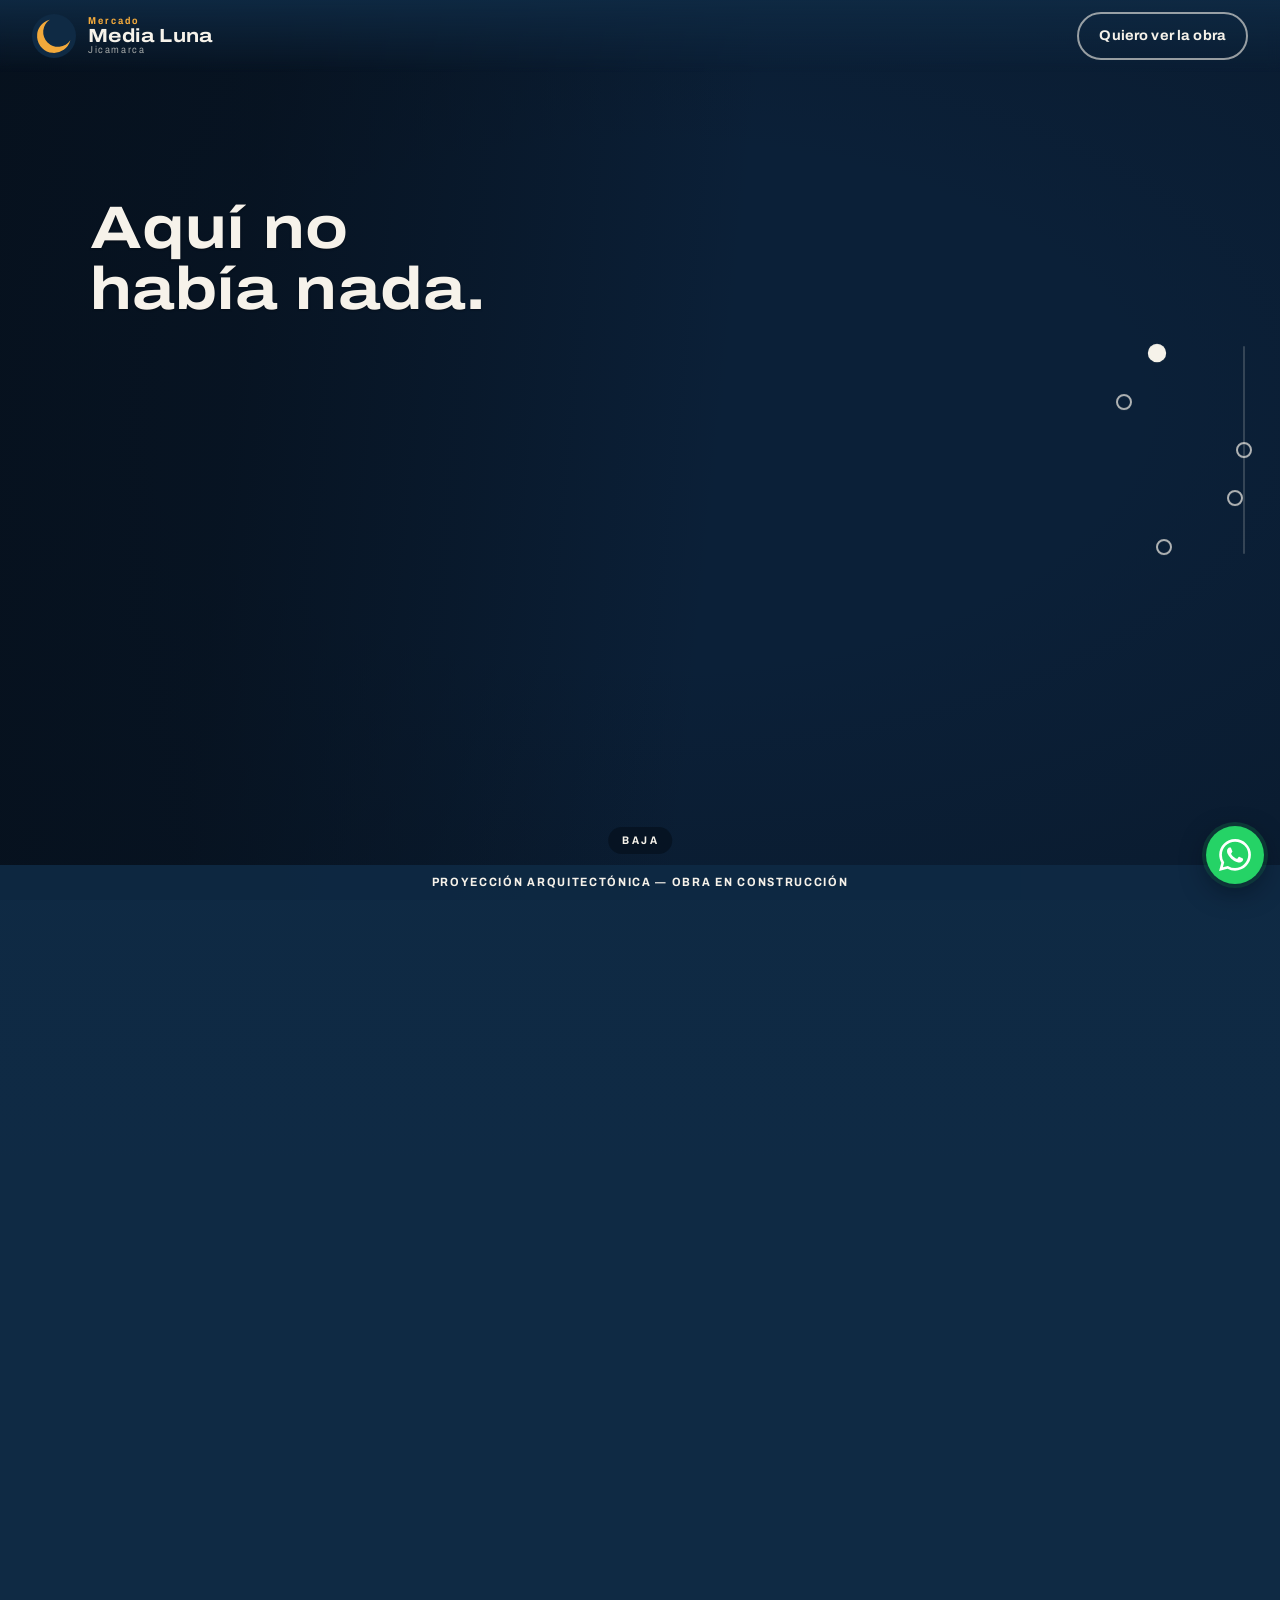
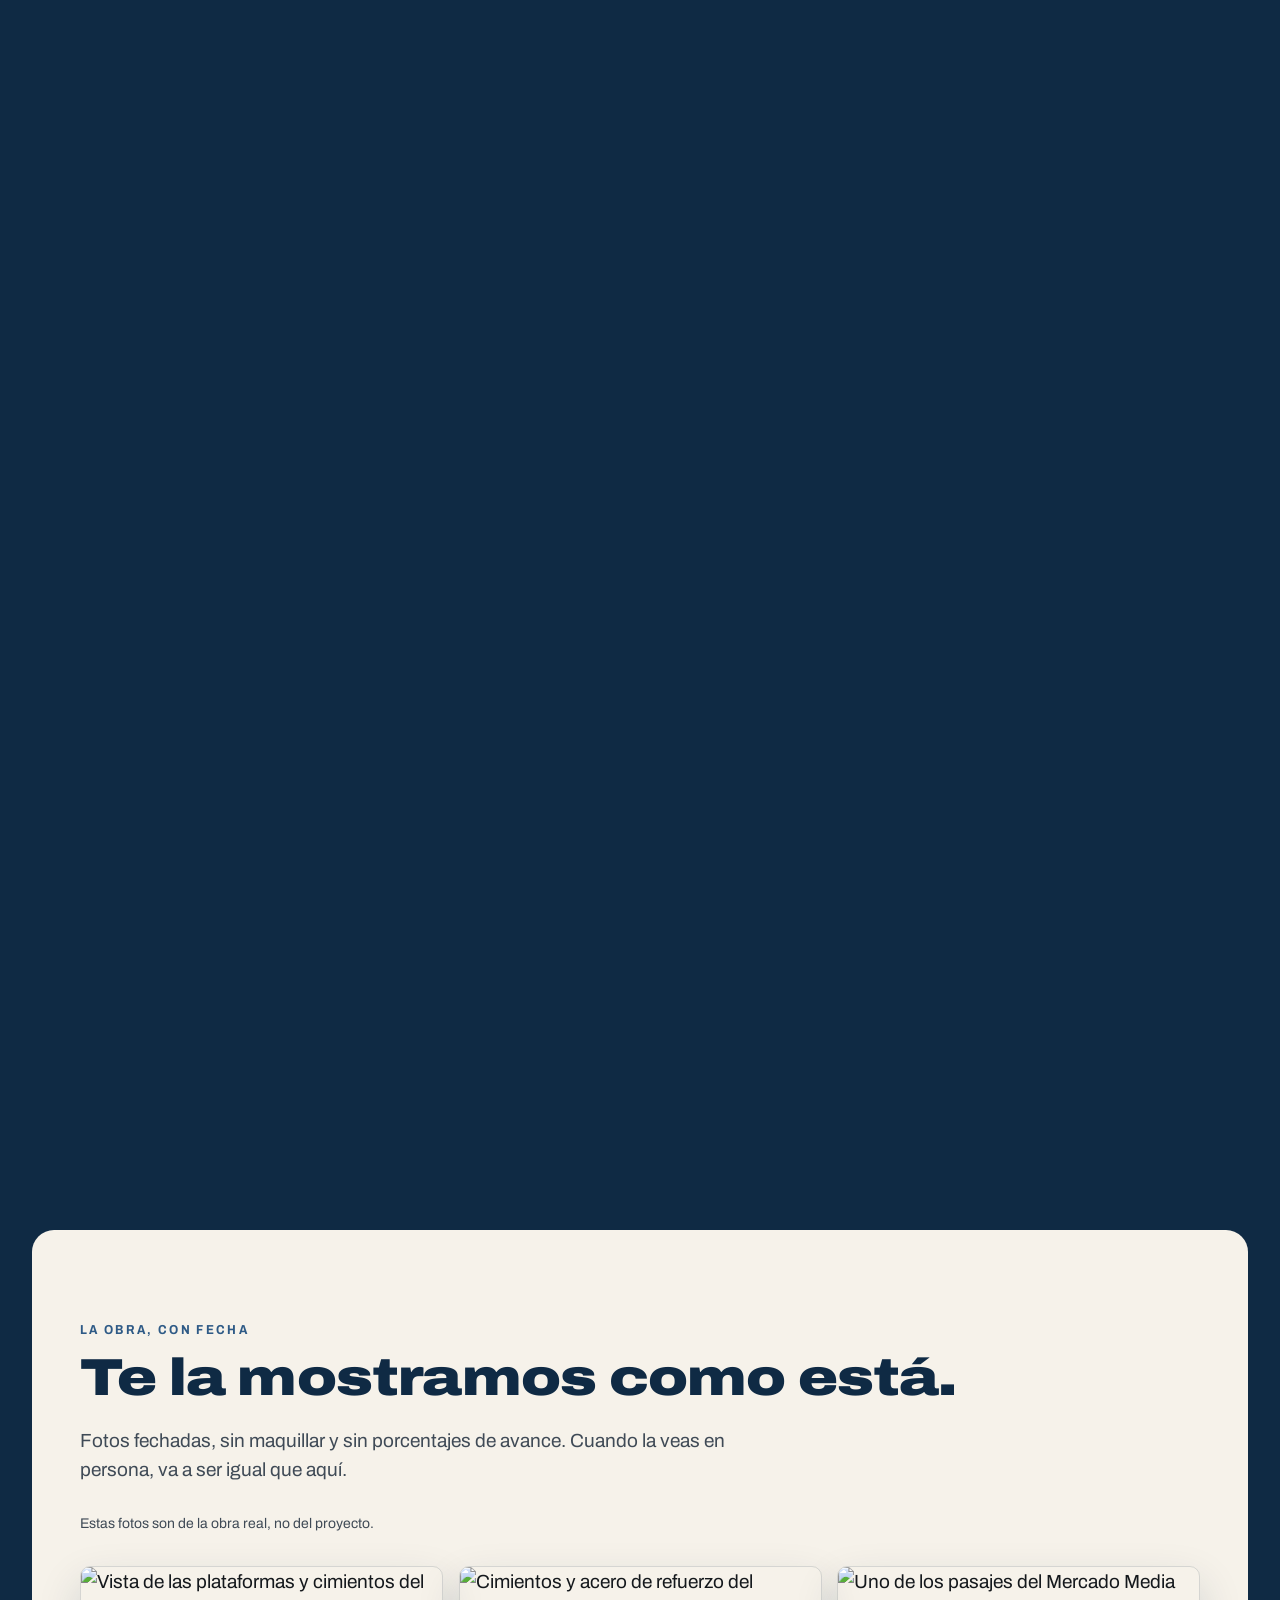
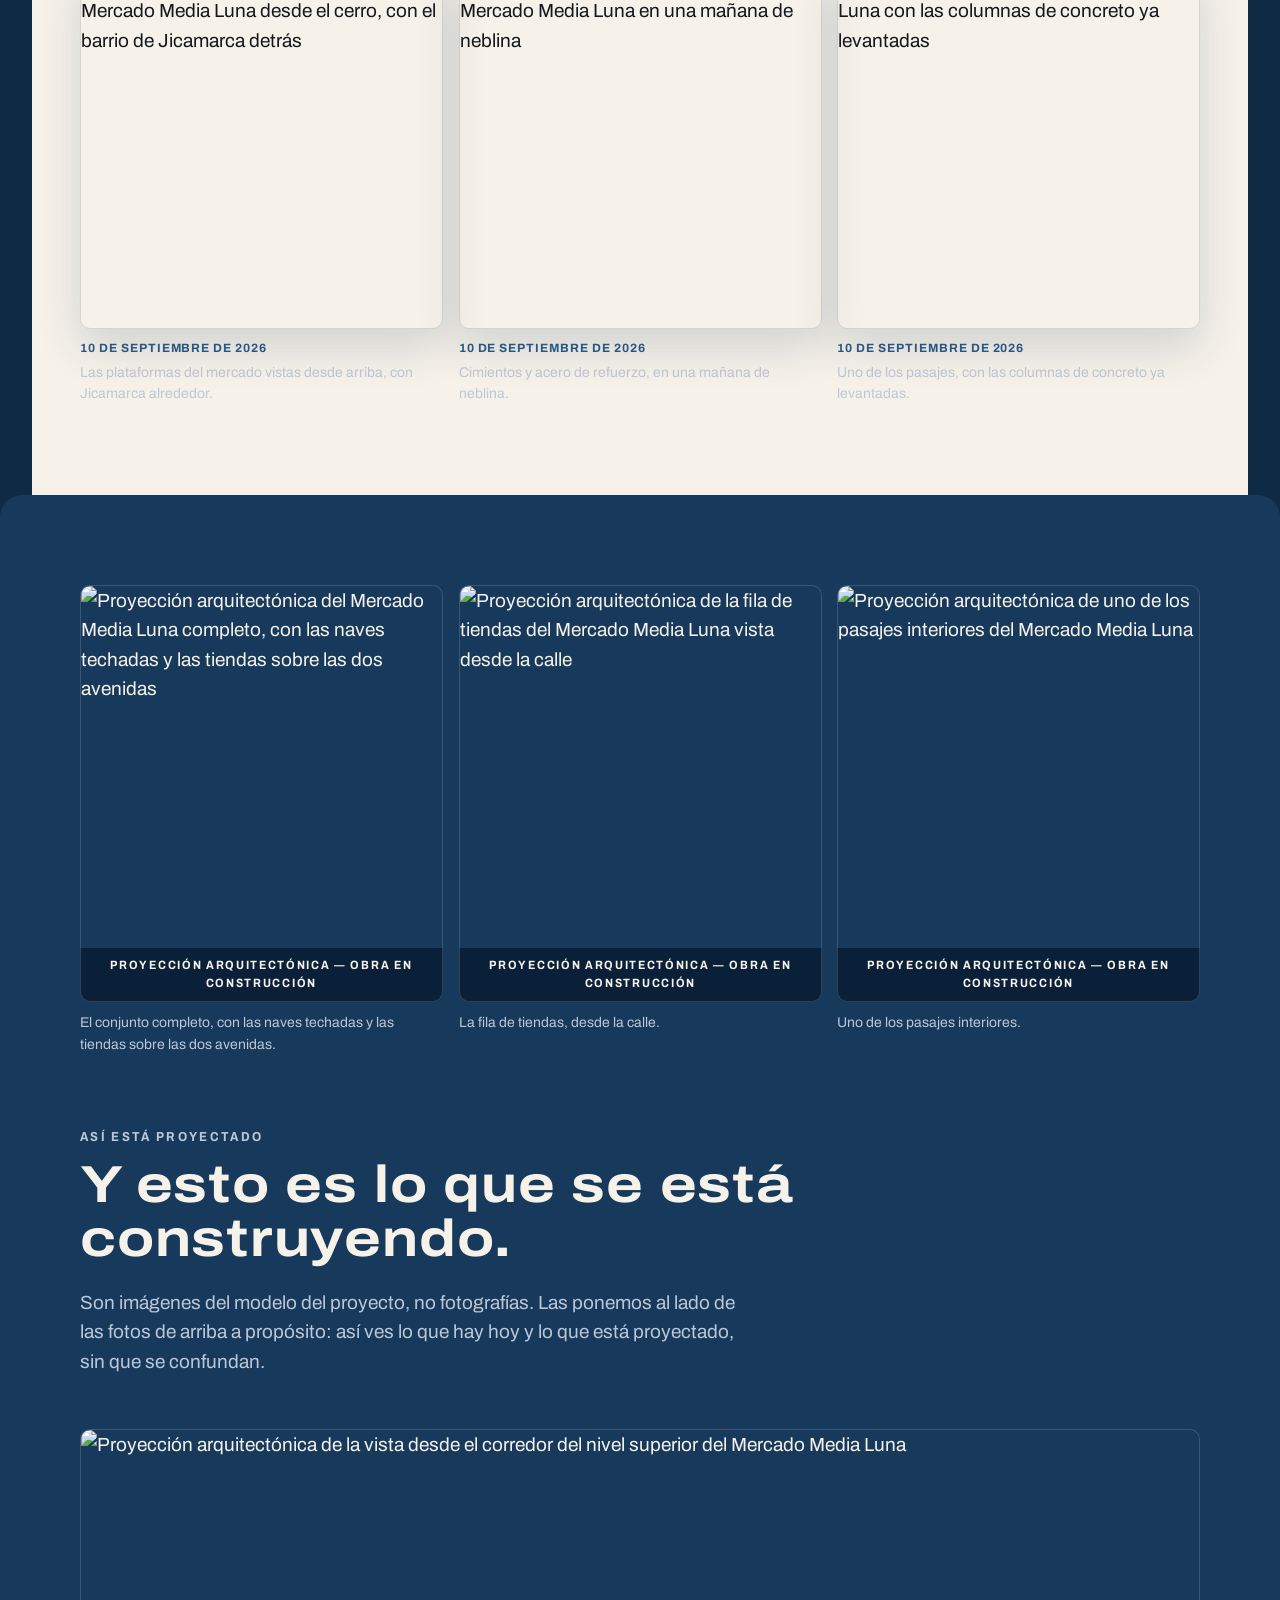
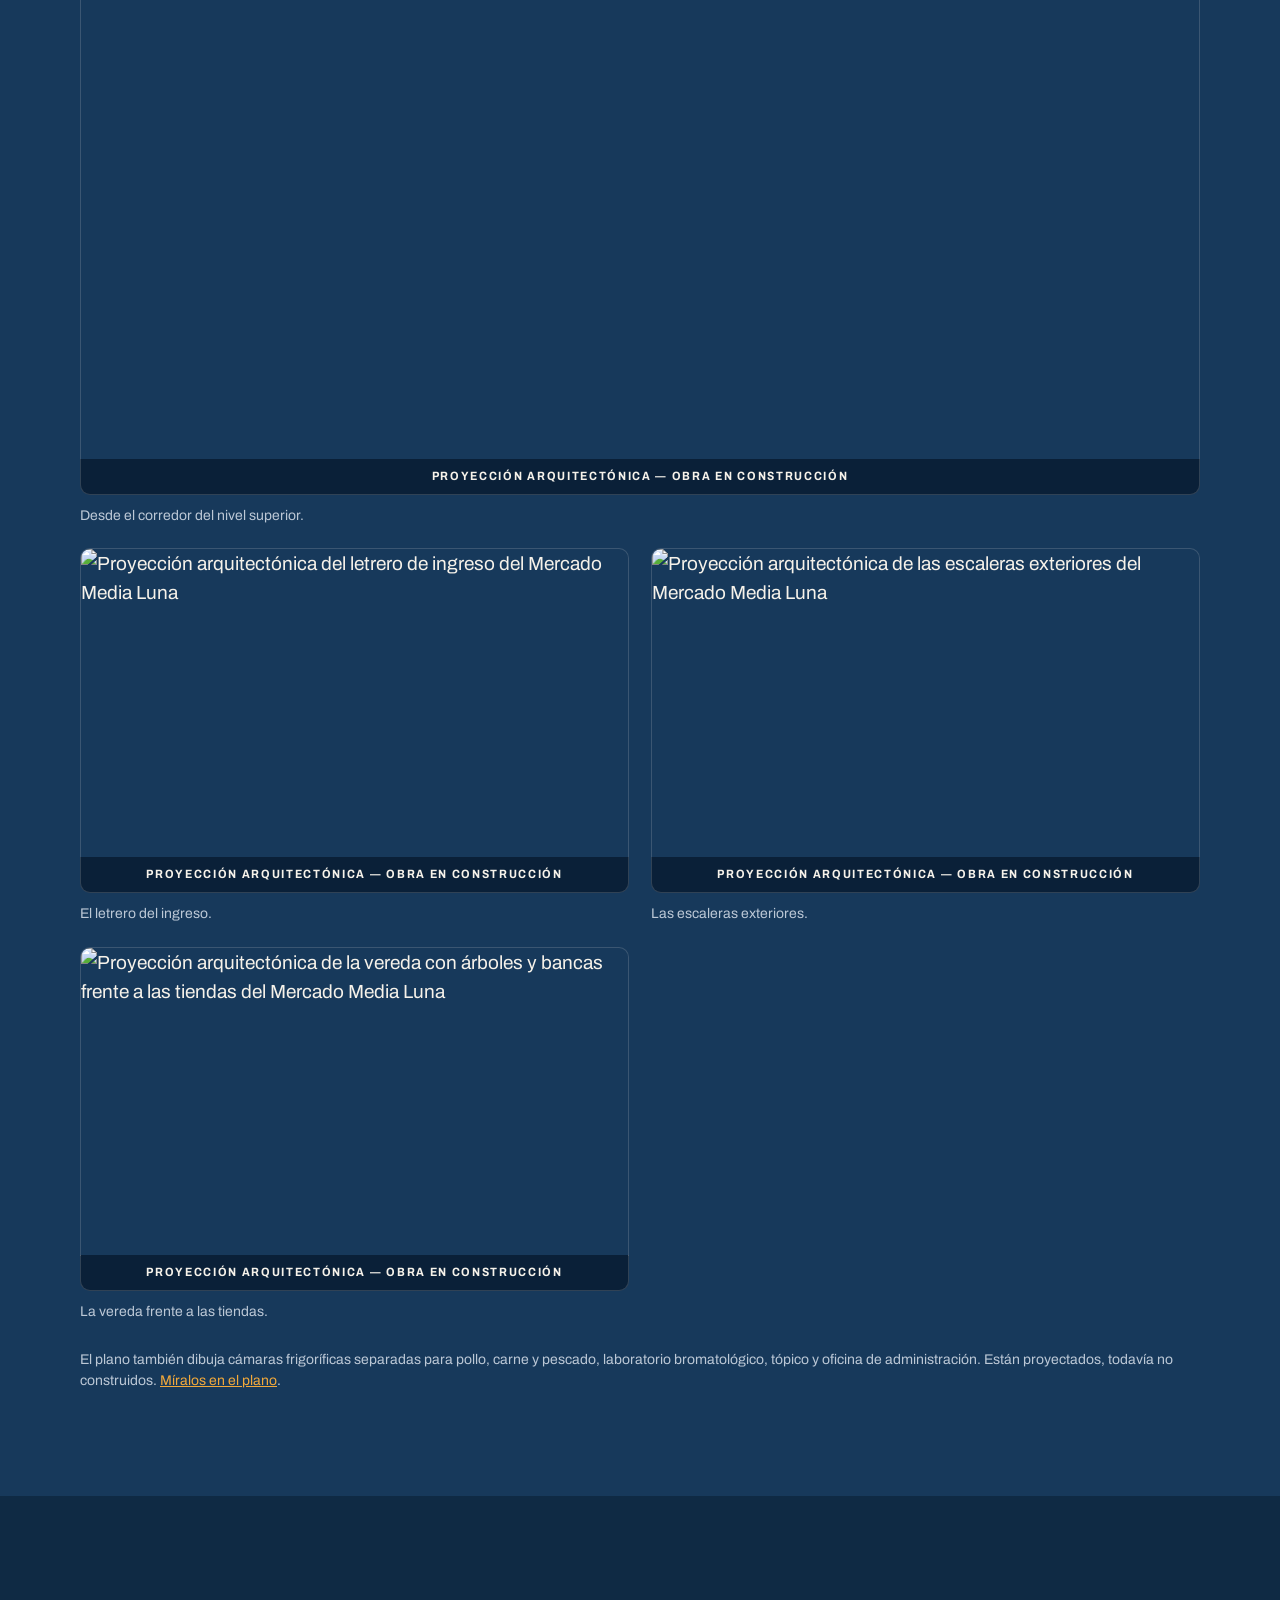
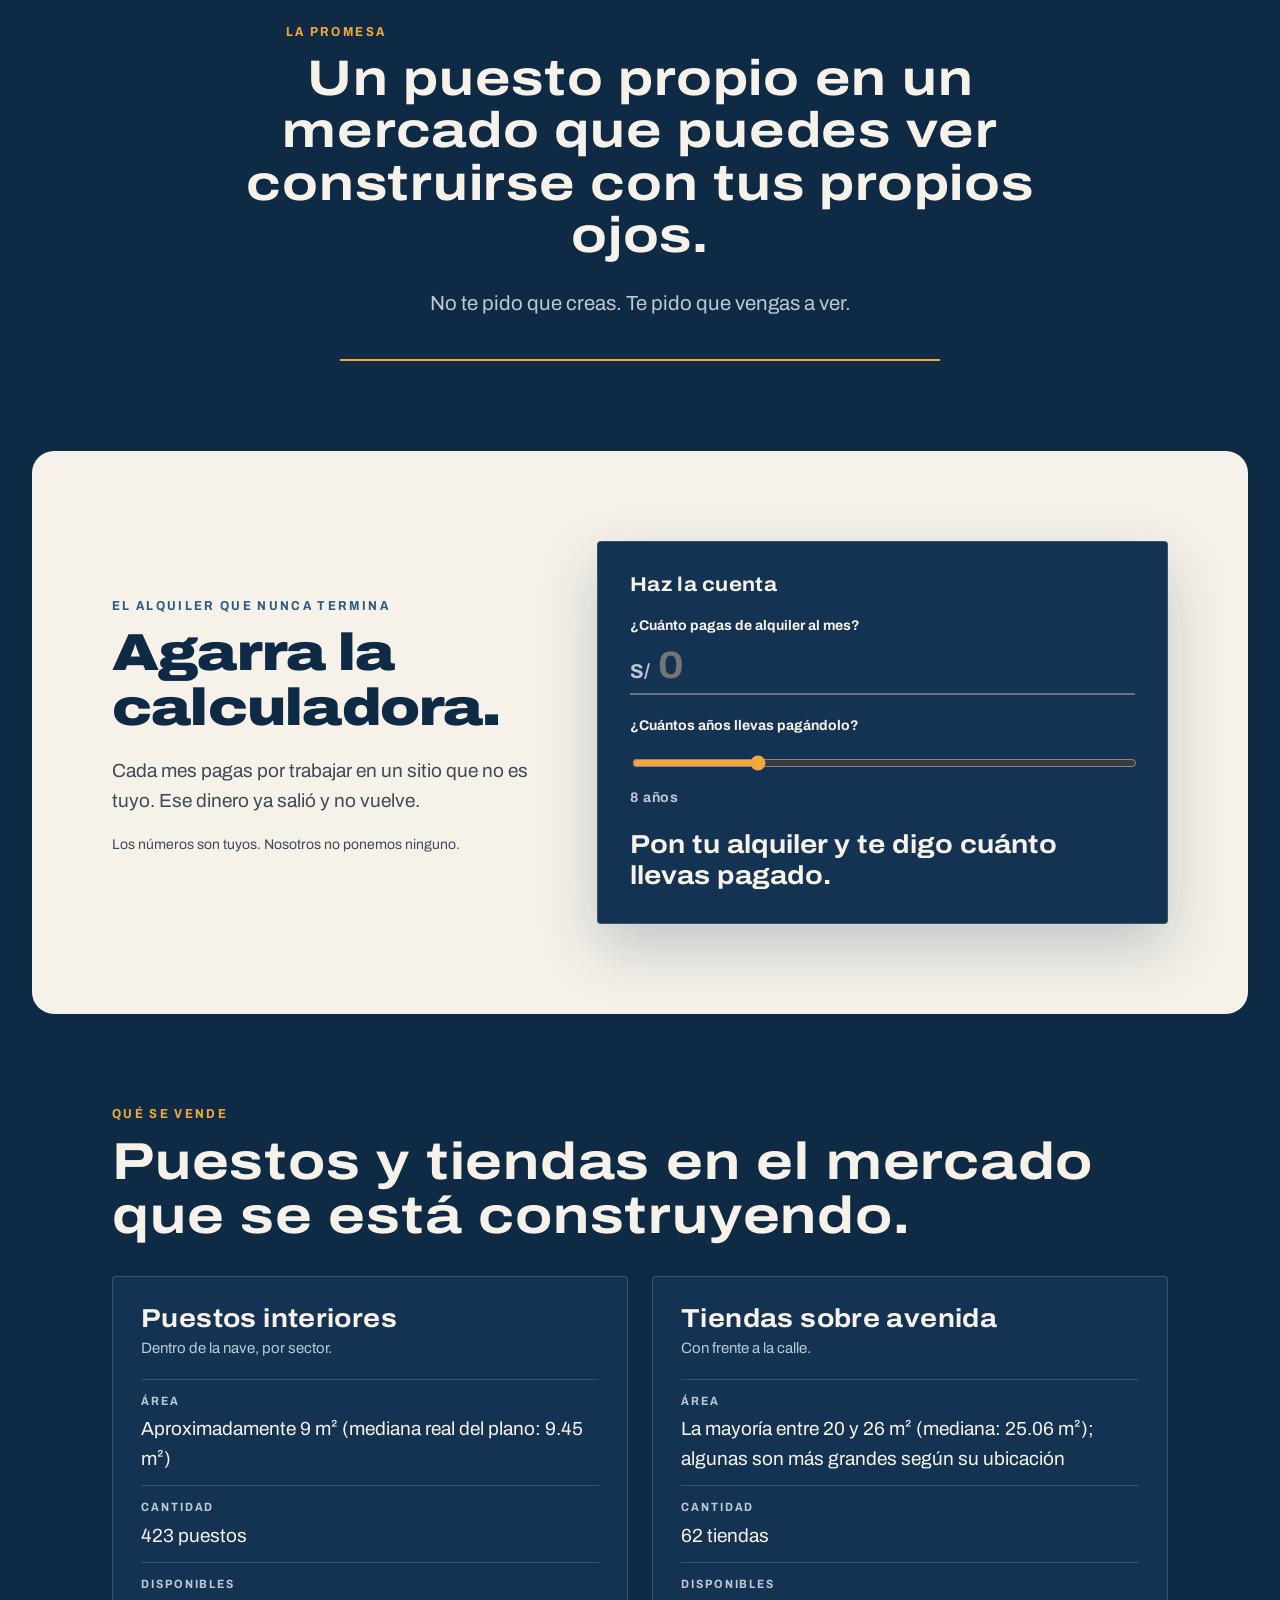
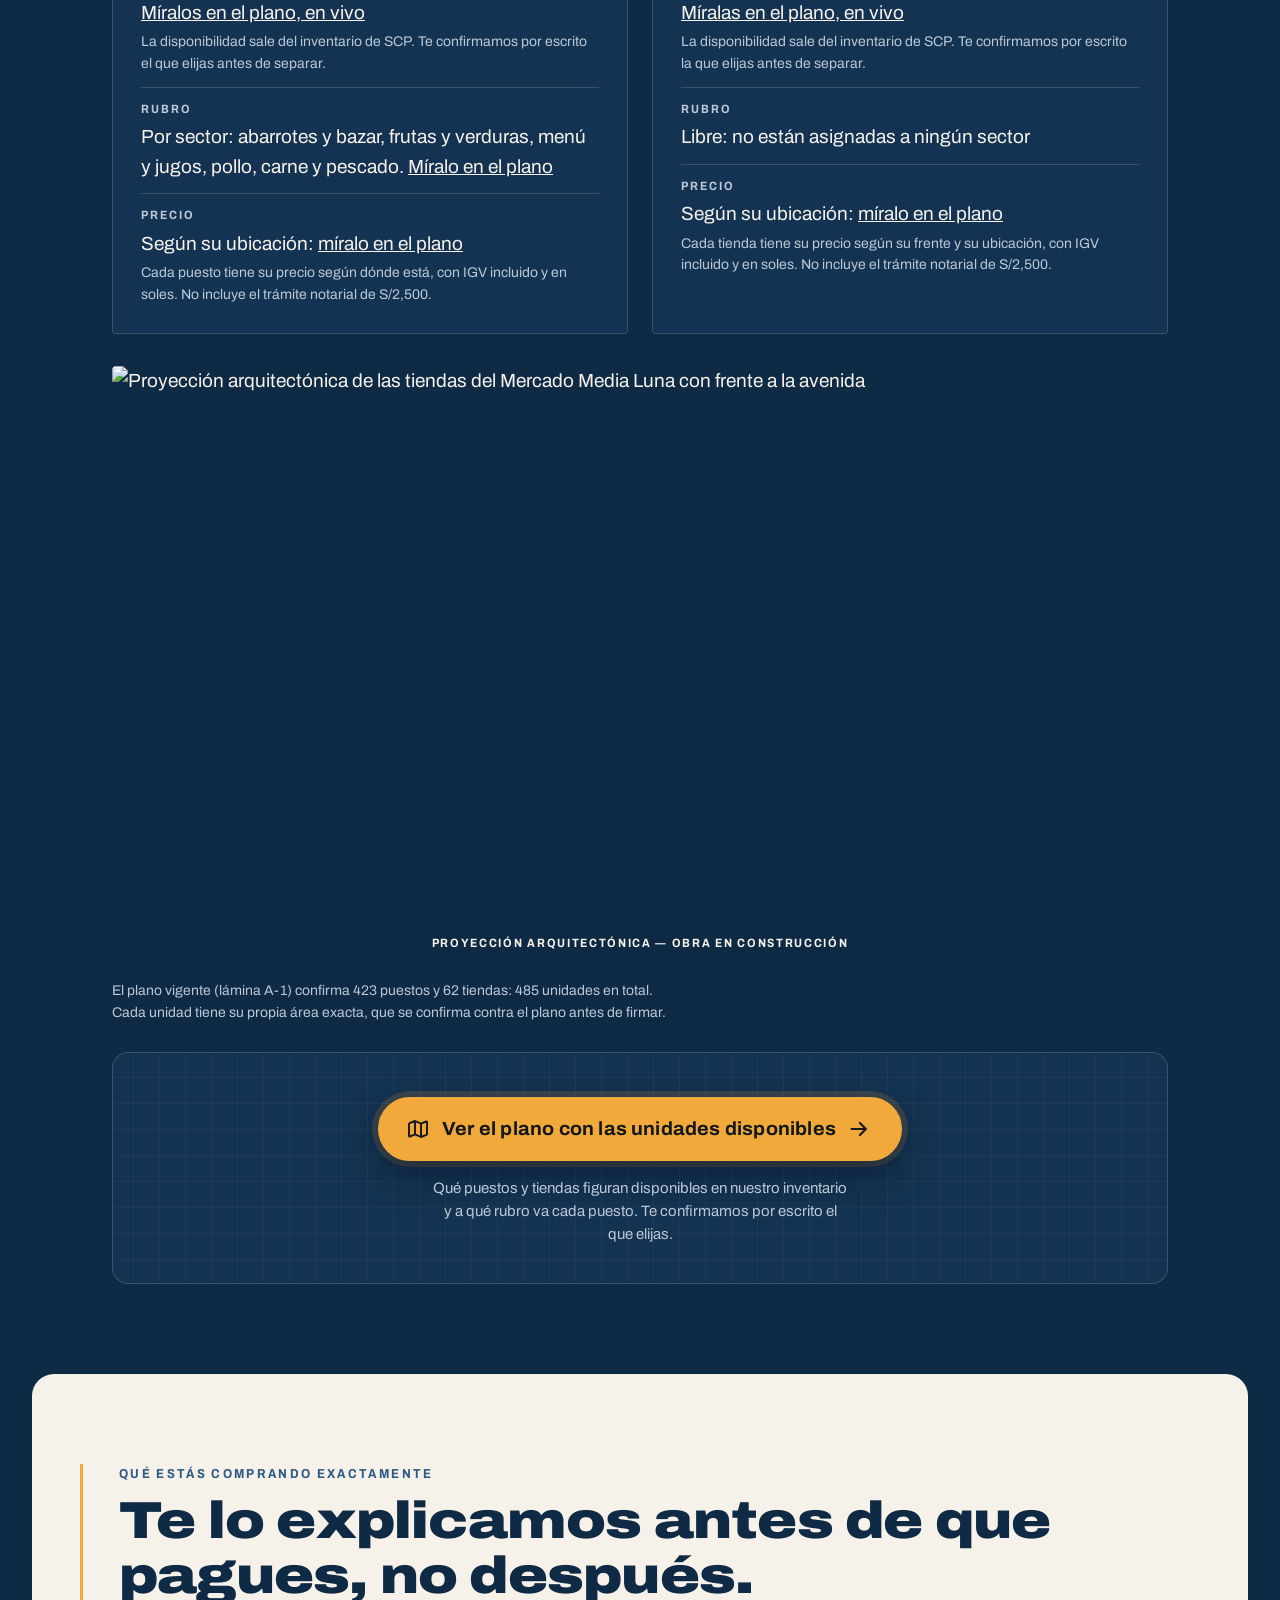
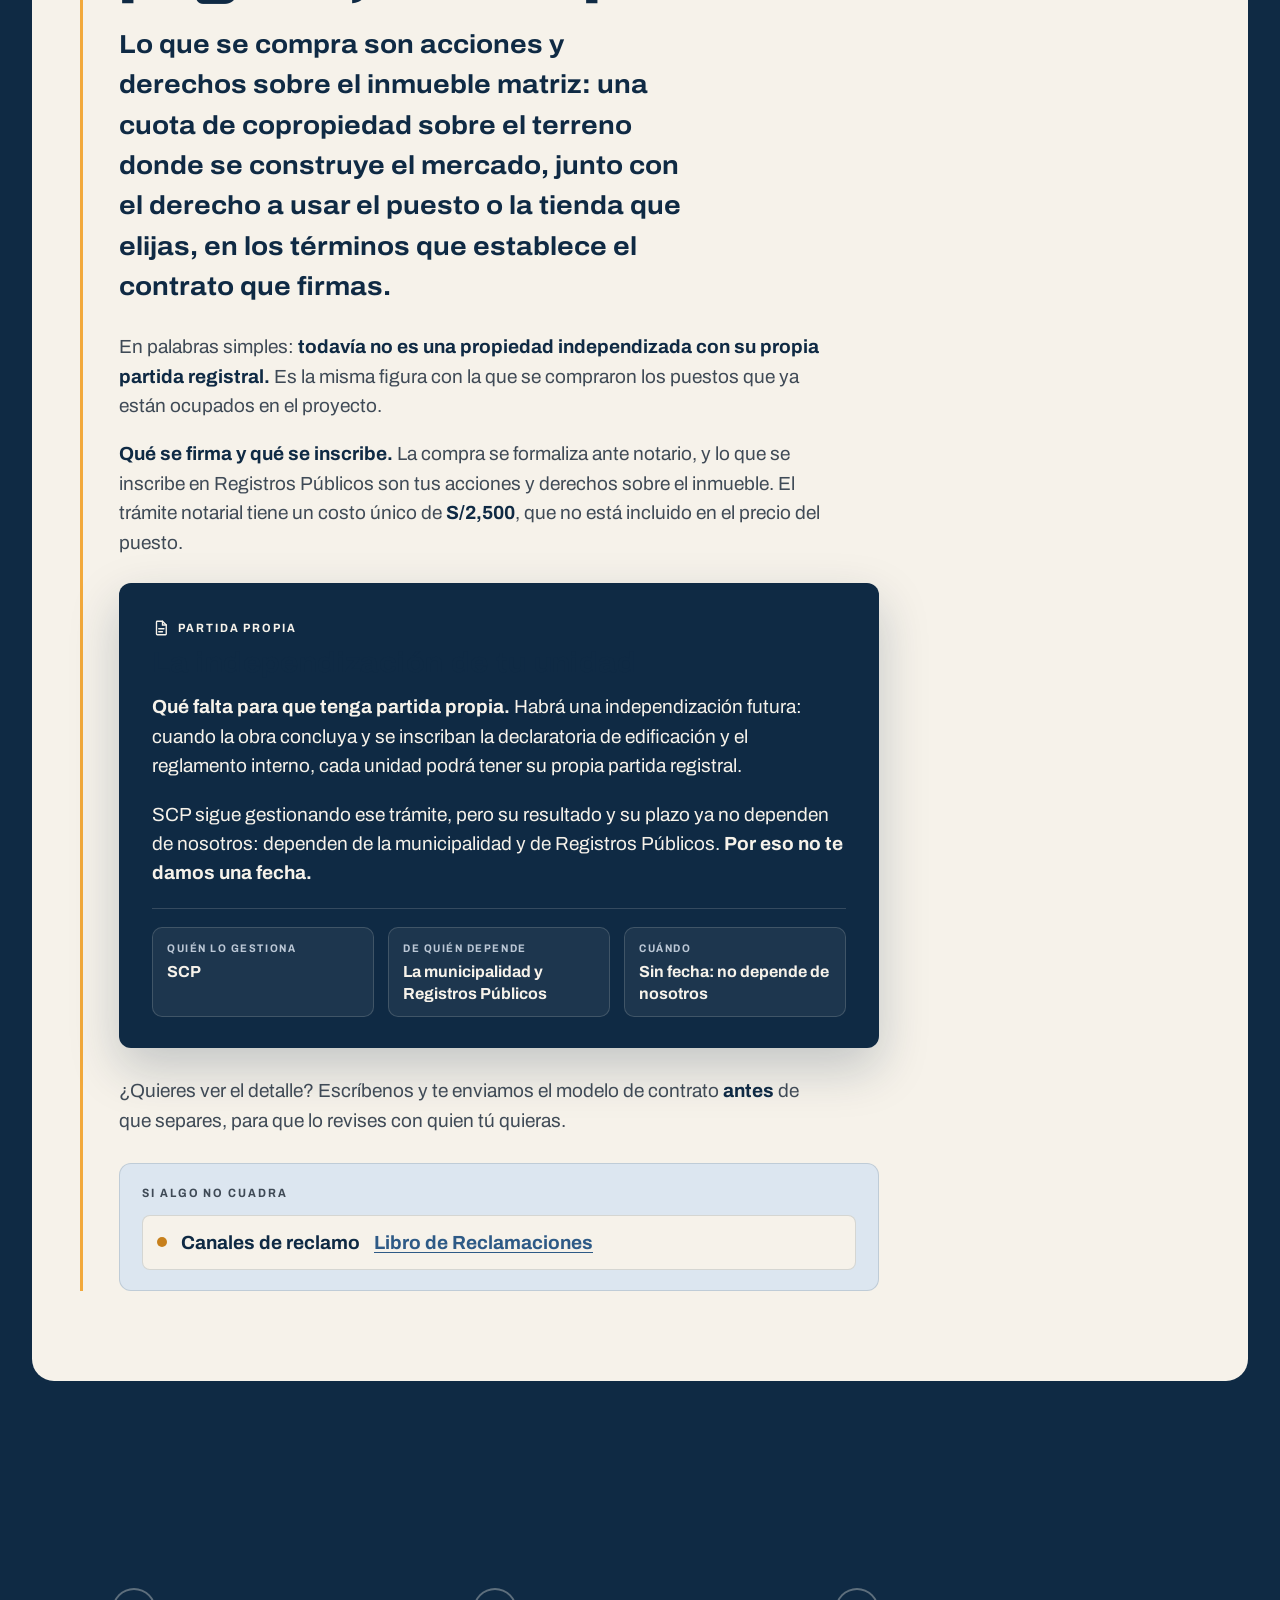
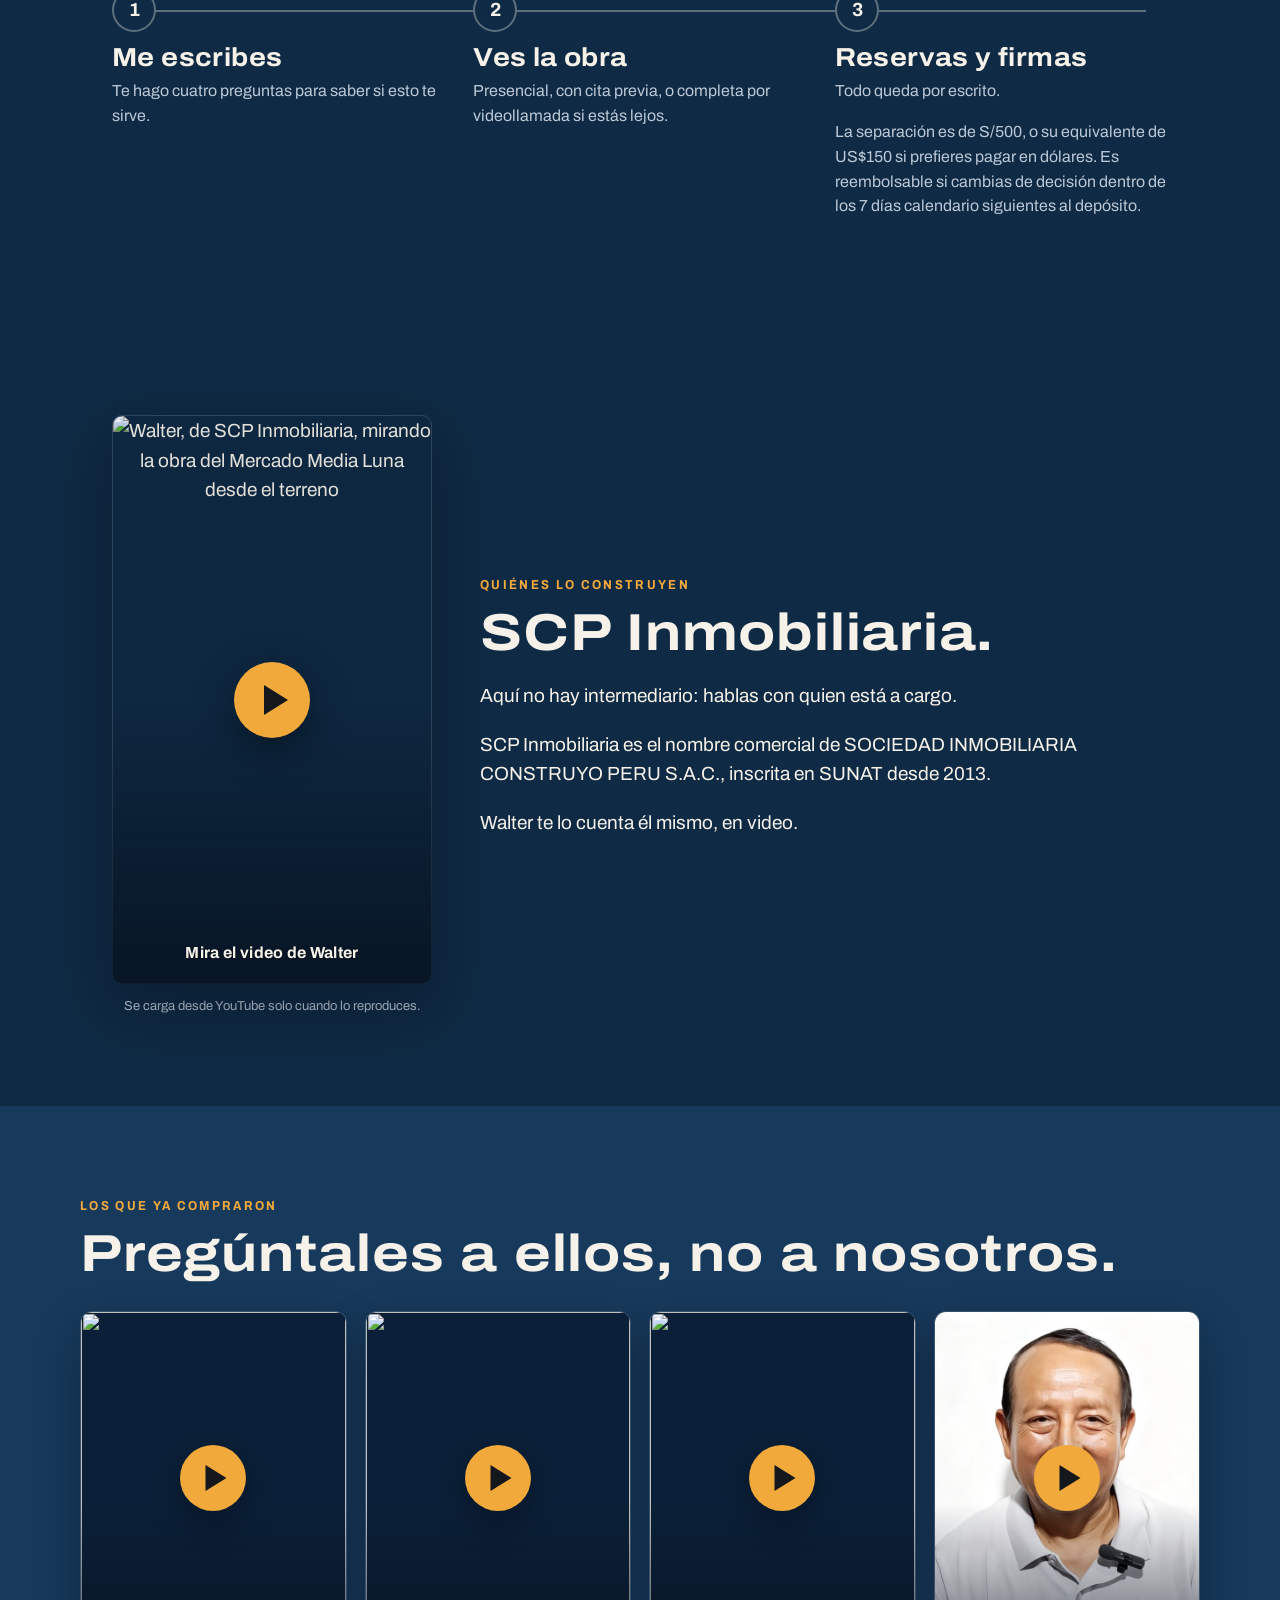
==== commit 80fc1a75: "Rediseño v3: el hero no «se acaba y baja» La primera hoja (Hoy) sube sobre el último cuadro del hero" ====
--- a/index.html
+++ b/index.html
@@ -38,7 +38,7 @@
 <!-- Google Fonts se mantiene: la hoja depende del eje de anchura de Archivo
      (wdth 75..125), que los woff2 estáticos del brandbook no traen (13/10/2026). -->
 <link rel="stylesheet" href="https://fonts.googleapis.com/css2?family=Archivo:wdth,wght@75..125,400;75..125,500;75..125,700;75..125,900&display=swap">
-<link rel="stylesheet" href="assets/styles.css?v=6f4e7ad7">
+<link rel="stylesheet" href="assets/styles.css?v=846239e5">
 <noscript><style>.reveal{opacity:1!important;transform:none!important}</style></noscript>
 </head>
 <body>
@@ -510,12 +510,12 @@
   <svg viewBox="0 0 24 24" aria-hidden="true" width="32" height="32"><path fill="currentColor" d="M17.472 14.382c-.297-.149-1.758-.867-2.03-.967-.273-.099-.471-.148-.67.15-.197.297-.767.966-.94 1.164-.173.199-.347.223-.644.075-.297-.15-1.255-.463-2.39-1.475-.883-.788-1.48-1.761-1.653-2.059-.173-.297-.018-.458.13-.606.134-.133.298-.347.446-.52.149-.174.198-.298.298-.497.099-.198.05-.371-.025-.52-.075-.149-.669-1.612-.916-2.207-.242-.579-.487-.5-.669-.51a12.8 12.8 0 0 0-.57-.01c-.198 0-.52.074-.792.372-.272.297-1.04 1.016-1.04 2.479 0 1.462 1.065 2.875 1.213 3.074.149.198 2.096 3.2 5.077 4.487.709.306 1.262.489 1.694.625.712.227 1.36.195 1.872.118.571-.085 1.758-.719 2.006-1.413.248-.694.248-1.289.173-1.413-.074-.124-.272-.198-.57-.347m-5.421 7.403h-.004a9.87 9.87 0 0 1-5.031-1.378l-.361-.214-3.741.982.998-3.648-.235-.374a9.86 9.86 0 0 1-1.51-5.26c.001-5.45 4.436-9.884 9.888-9.884 2.64 0 5.122 1.03 6.988 2.898a9.825 9.825 0 0 1 2.893 6.994c-.003 5.45-4.437 9.884-9.885 9.884m8.413-18.297A11.815 11.815 0 0 0 12.05 0C5.495 0 .16 5.335.157 11.892c0 2.096.547 4.142 1.588 5.945L.057 24l6.305-1.654a11.882 11.882 0 0 0 5.683 1.448h.005c6.554 0 11.89-5.335 11.893-11.893a11.821 11.821 0 0 0-3.48-8.413"/></svg>
 </a>
 
-<script src="assets/config.js?v=6f4e7ad7"></script>
-<script src="assets/testimonios.js?v=6f4e7ad7"></script>
-<script src="assets/medicion.js?v=6f4e7ad7"></script>
-<script src="assets/app.js?v=6f4e7ad7"></script>
-<script src="assets/portada-v3.js?v=6f4e7ad7"></script>
-<script src="assets/embudo.js?v=6f4e7ad7"></script>
+<script src="assets/config.js?v=846239e5"></script>
+<script src="assets/testimonios.js?v=846239e5"></script>
+<script src="assets/medicion.js?v=846239e5"></script>
+<script src="assets/app.js?v=846239e5"></script>
+<script src="assets/portada-v3.js?v=846239e5"></script>
+<script src="assets/embudo.js?v=846239e5"></script>
 
 <script type="application/ld+json">
 {
--- a/assets/styles.css
+++ b/assets/styles.css
@@ -53,9 +53,11 @@
 body::before{
   content:"";
   position:fixed; inset:-20vmax; z-index:-1; pointer-events:none;
+  /* 13/10/2026: el ambiente es el último cuadro del hero, teñido de Azul Noche: la página entera
+     comparte la textura del video y el hero no «se acaba»: sigue debajo de las hojas */
   background:
-    radial-gradient(38vmax 30vmax at 22% 18%, rgba(120,170,220,.05), transparent 70%),
-    radial-gradient(44vmax 36vmax at 78% 72%, rgba(120,170,220,.08), transparent 72%);
+    linear-gradient(rgba(15,42,68,.86), rgba(15,42,68,.93)),
+    url("hero-ending-v2.jpg") center/cover no-repeat;
   animation:ambiente 120s var(--ease-soft) -30s infinite alternate;
 }
 @keyframes ambiente{ from{ transform:translate3d(-2%,-1%,0) scale(1) } to{ transform:translate3d(2%,2%,0) scale(1.06) } }
@@ -156,7 +158,7 @@
 /* =========================================================================
    HERO
    ========================================================================= */
-.hero{ position:relative }
+.hero{ position:relative; z-index:1; isolation:isolate }   /* contexto propio: la hoja de abajo (z 3) pasa por encima de todo el hero */
 .hero-track{ height:700vh }          /* 10 s de video: cada beat aguanta 6 flicks de lectura */
 .stage{
   position:sticky; top:0; height:100svh; overflow:clip;
@@ -1596,8 +1598,17 @@
 @media (min-width:900px){ .ubicacion-dos{ grid-template-columns:minmax(0,.85fr) minmax(0,1.15fr) } }
 .claro.ubicacion .visitas{ margin-top:clamp(24px,4vw,48px) }
 
+/* ---------- el hero no «se acaba y baja»: la primera hoja sube sobre el último cuadro mientras el
+   escenario sigue pegado (los últimos 5 % de la pista, cuando la banda 5 ya se asentó) ---------- */
+.obra{ position:relative; z-index:3; margin-top:-30vh }            /* ~4 % de 700vh */
+/* la banda final sube con la hoja (solo transform) para que el título y los botones no queden tapados */
+.band-5{ transform:translateY(calc(-30vh * clamp(0, (var(--k, 0) - .75) * 4, 1))) }
+/* en vertical el hero compacto no se solapa: los botones del final van abajo y portada-test exige que reciban el toque */
+@media (orientation:portrait){ .obra{ margin-top:0 } .band-5{ transform:none } }
+.hablemos{ background:linear-gradient(180deg, rgba(11,32,56,.9), rgba(15,42,68,.96)) }   /* deja ver la textura de fondo */
+
 /* ---------- la firma: HOY se queda quieto, la PROYECCIÓN sube encima ---------- */
-.proyecto{ display:grid; grid-template-columns:minmax(0,1fr); position:relative; z-index:2 }
+.proyecto{ display:grid; grid-template-columns:minmax(0,1fr); position:relative; z-index:4 }
 .proyecto > .proyecto-pares{ order:1 } .proyecto > .proyecto-head{ order:2 } .proyecto > .proyecto-grid{ order:3 } .proyecto > .nota{ order:4 }
 .proyecto-pares{ display:grid; gap:16px; width:100%; max-width:var(--maxw); margin:0 auto }
 @media (min-width:760px){ .proyecto-pares{ grid-template-columns:repeat(3,1fr) } }
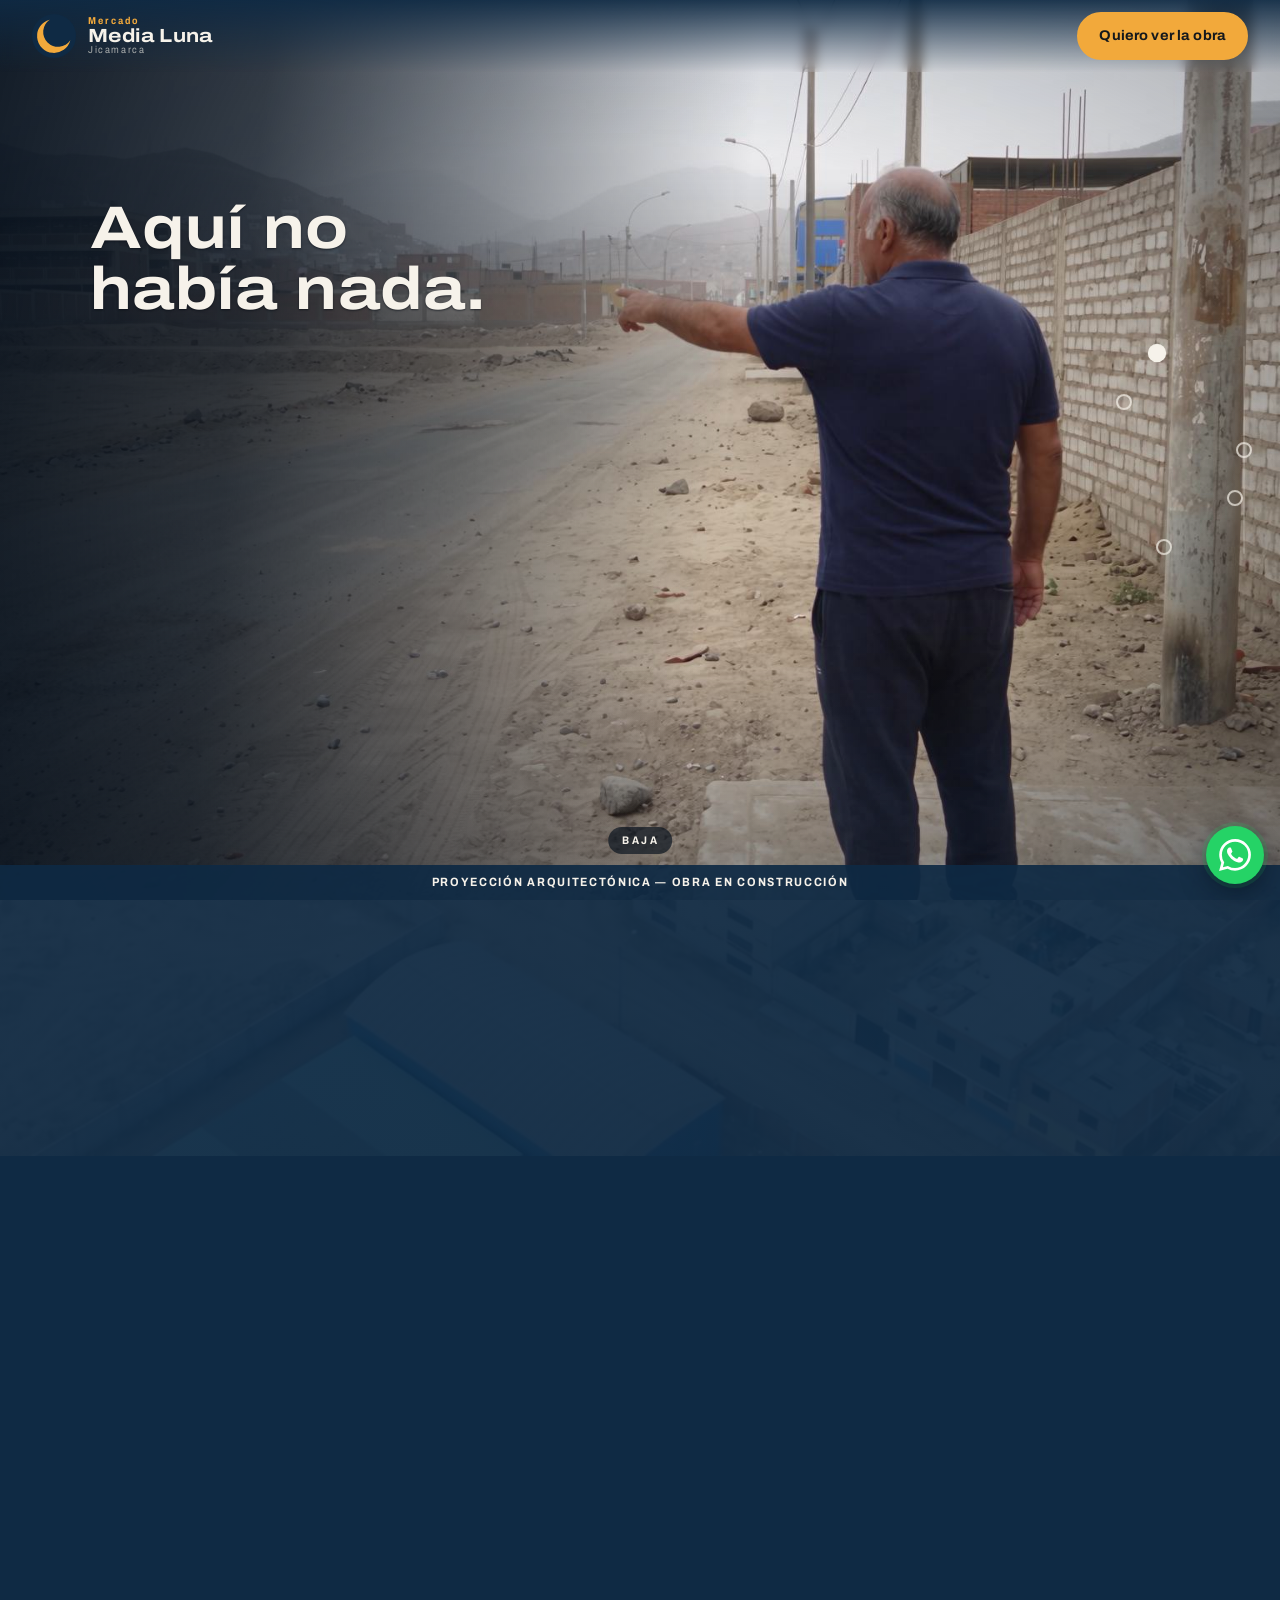
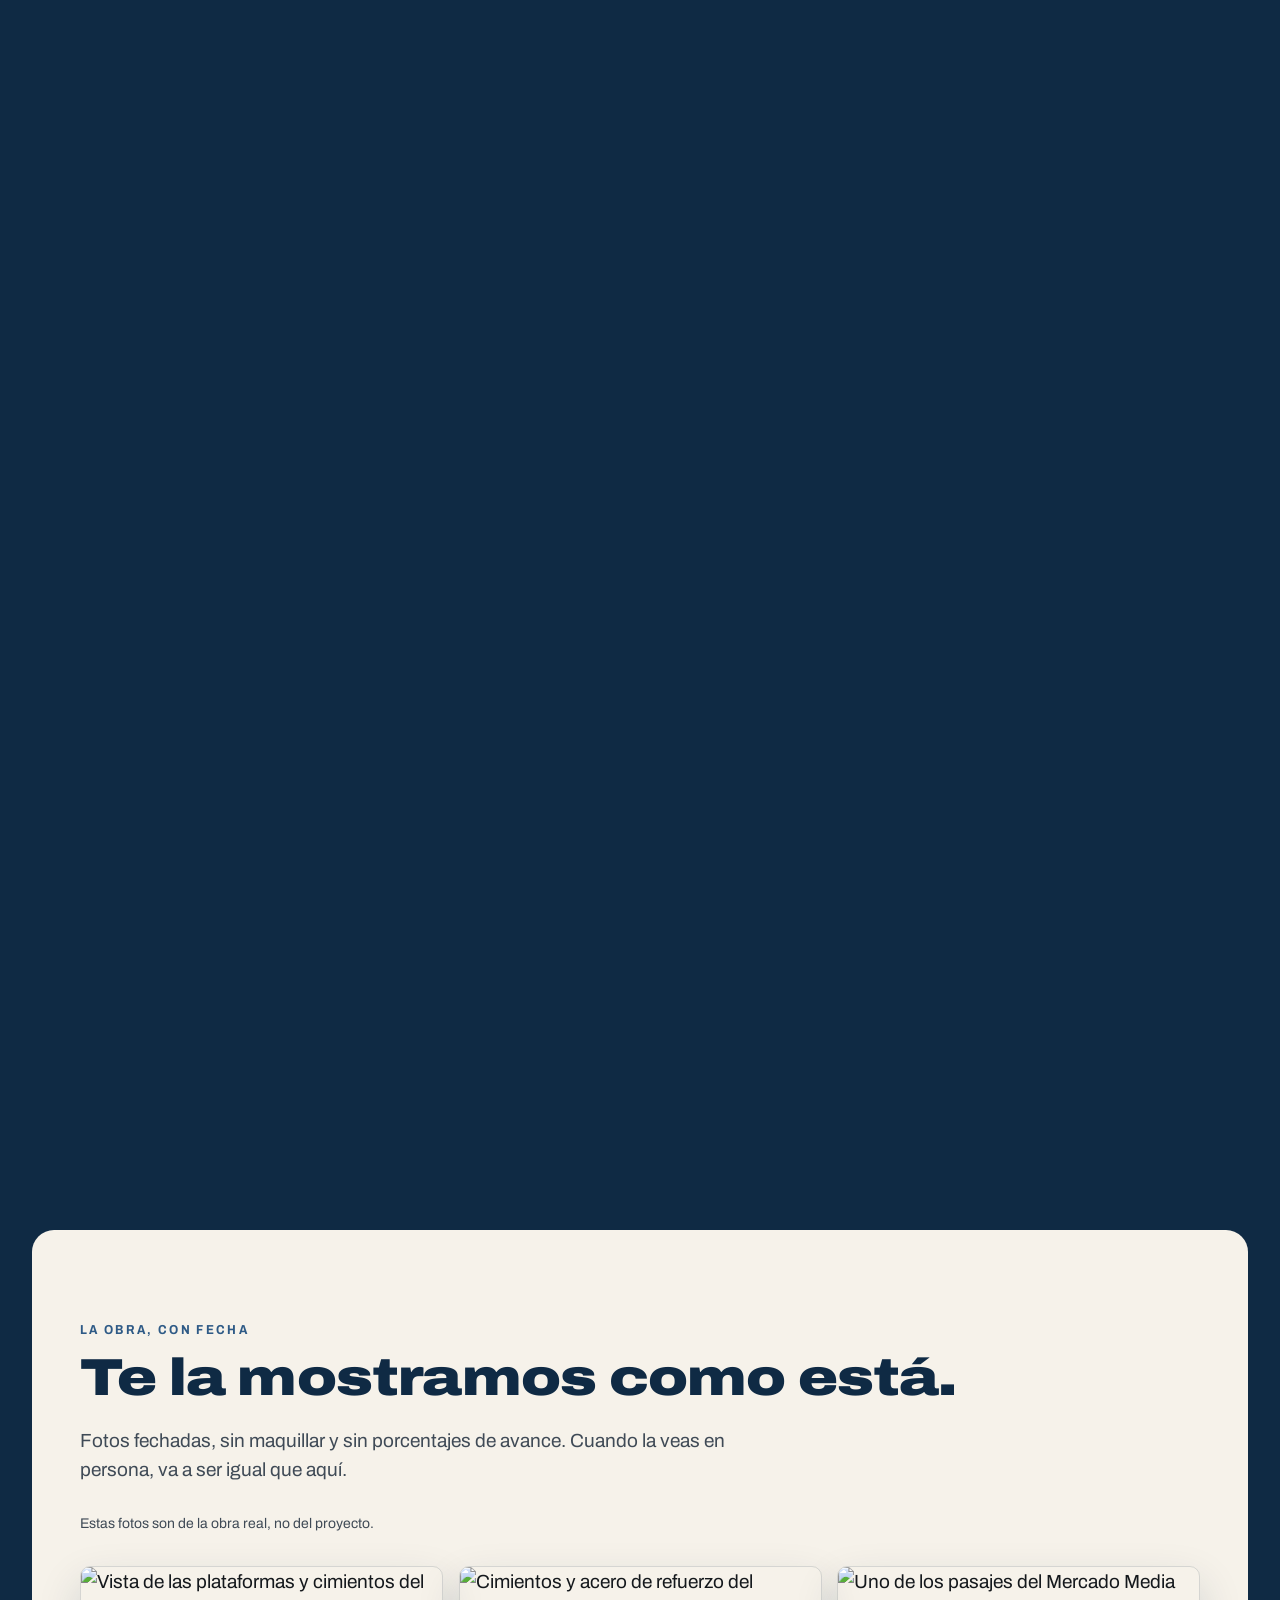
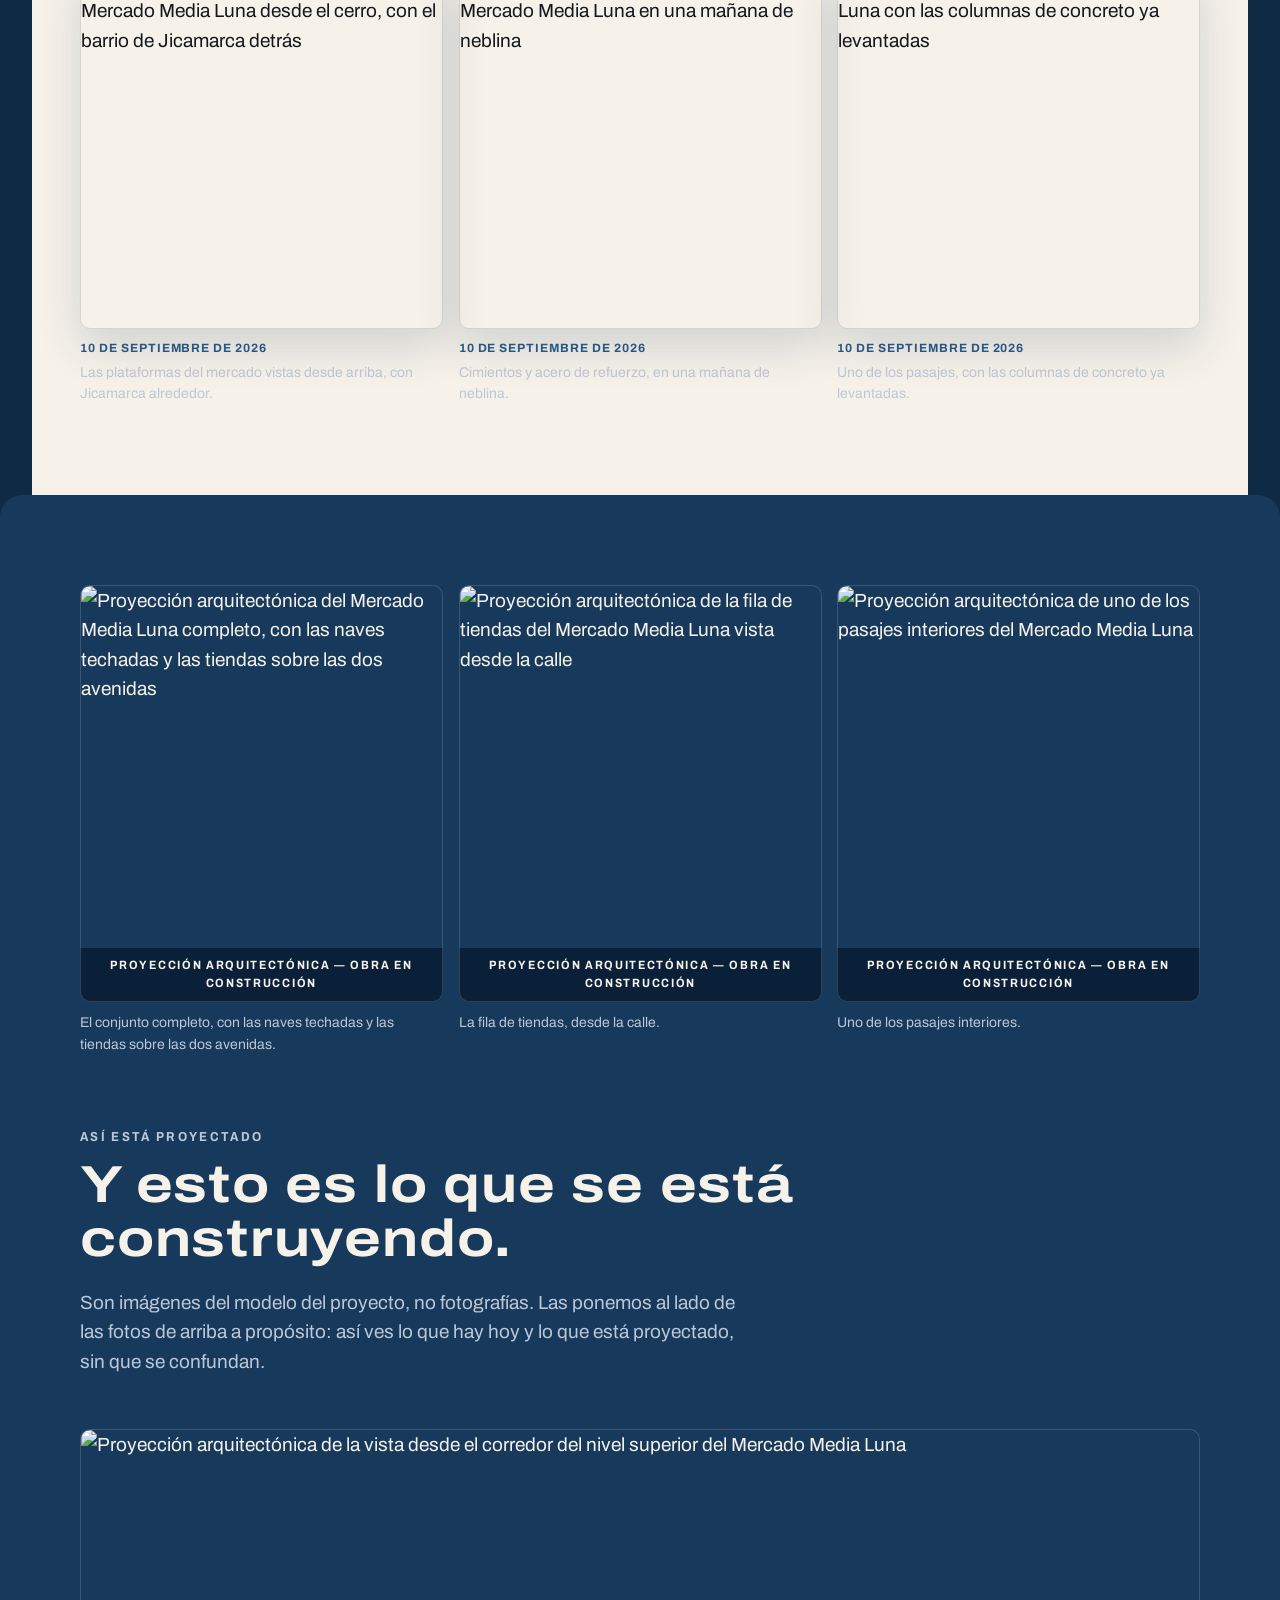
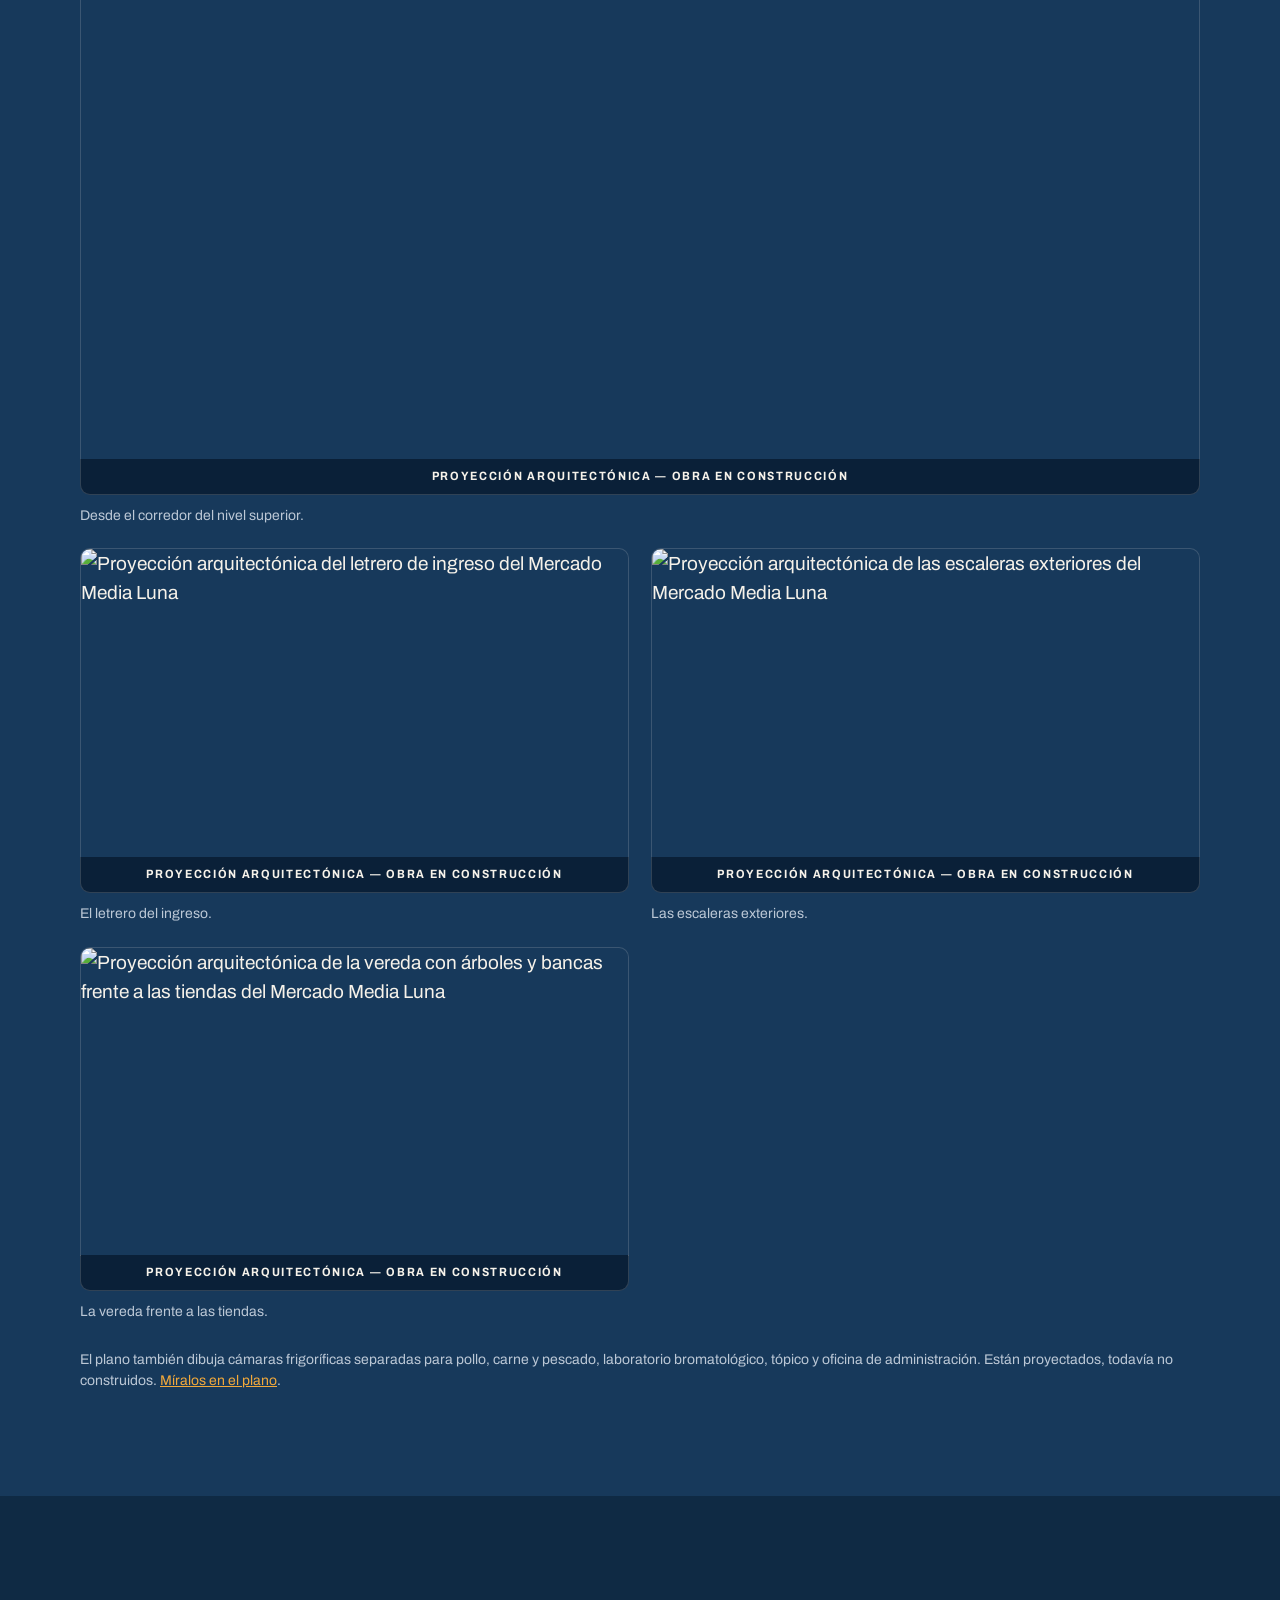
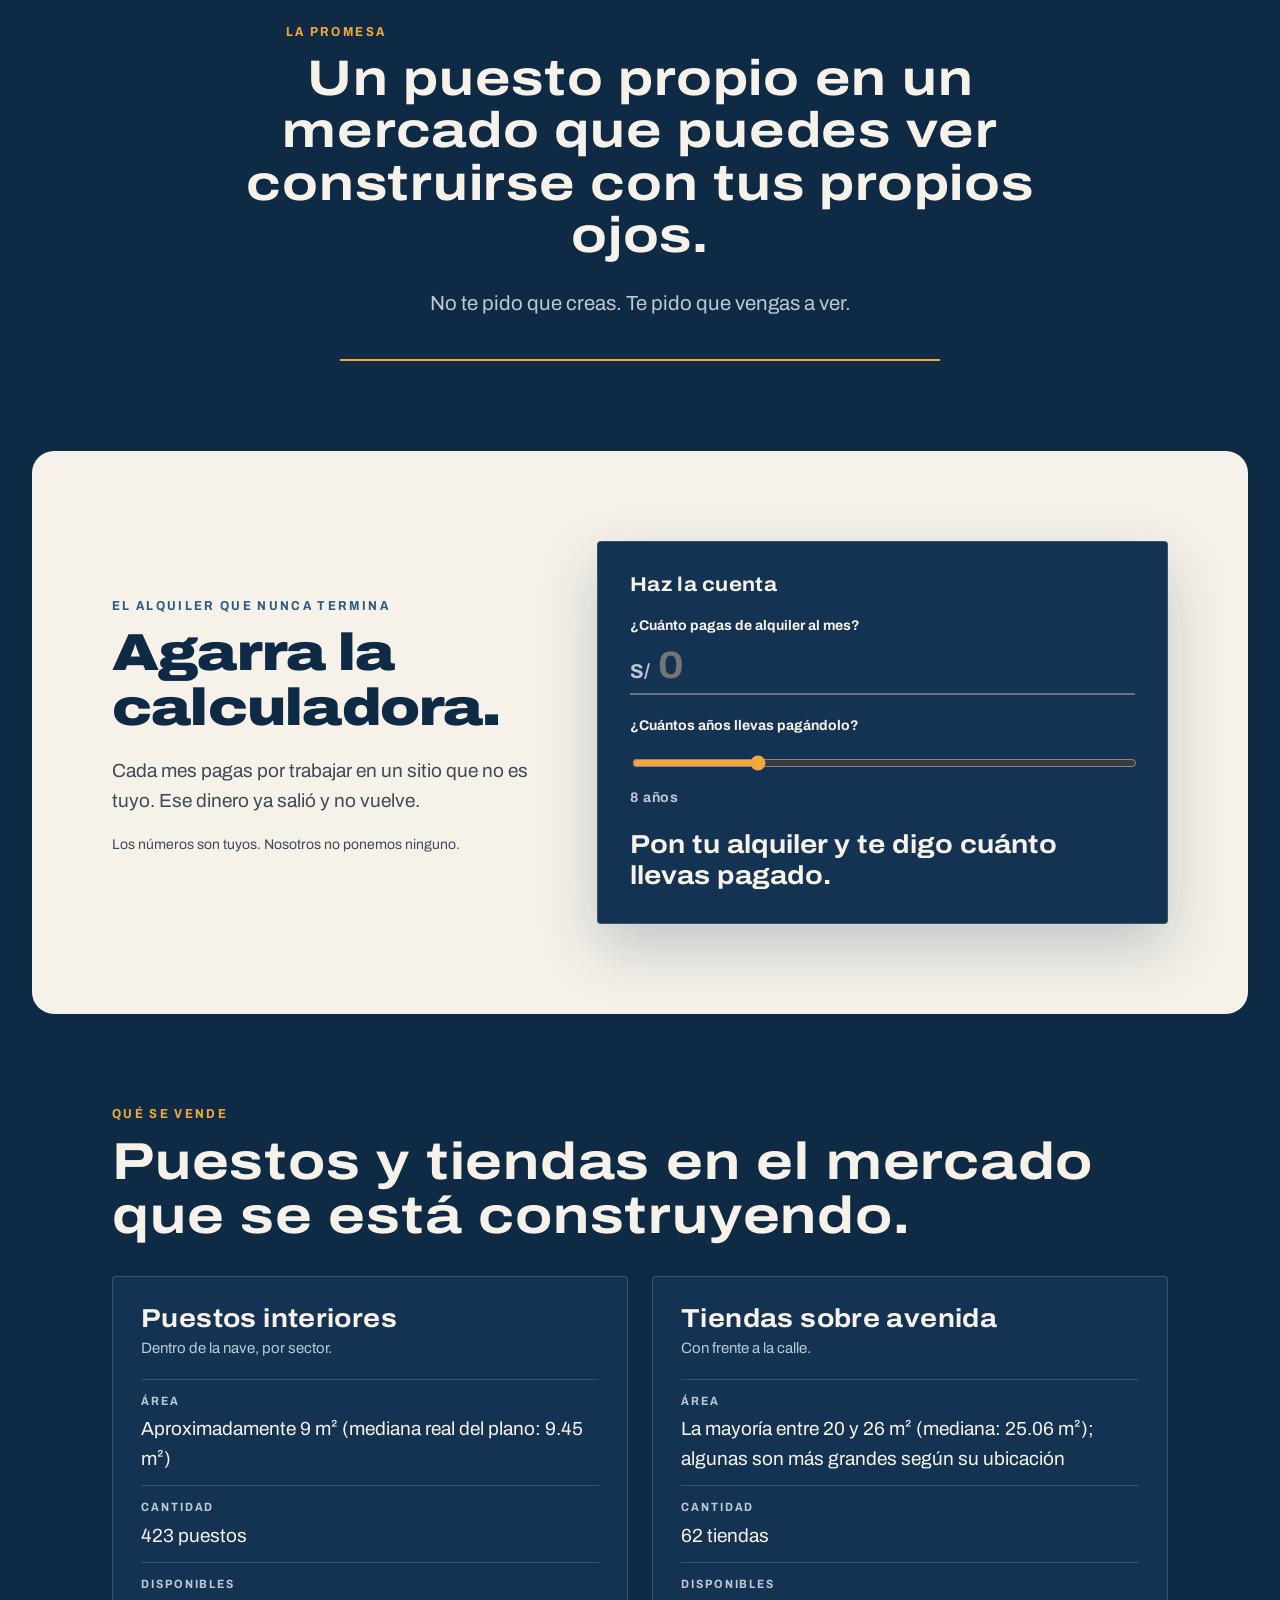
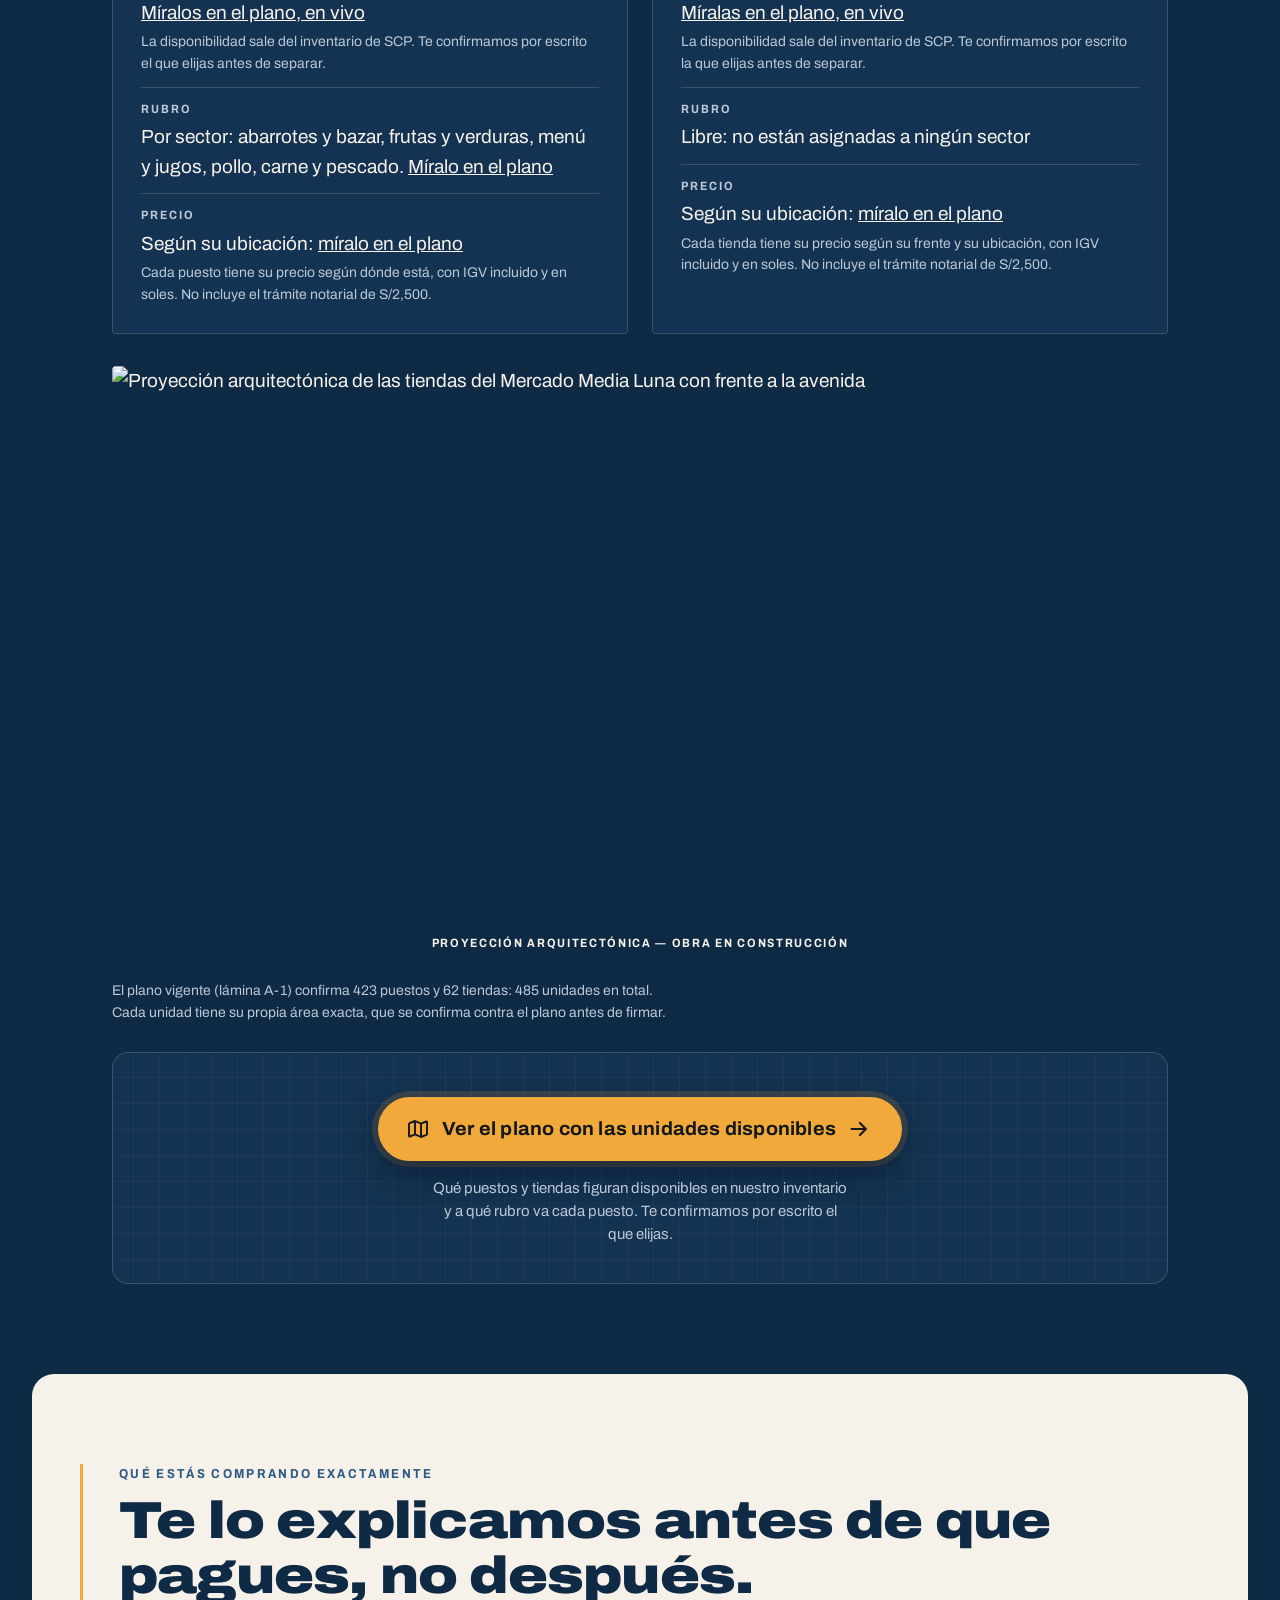
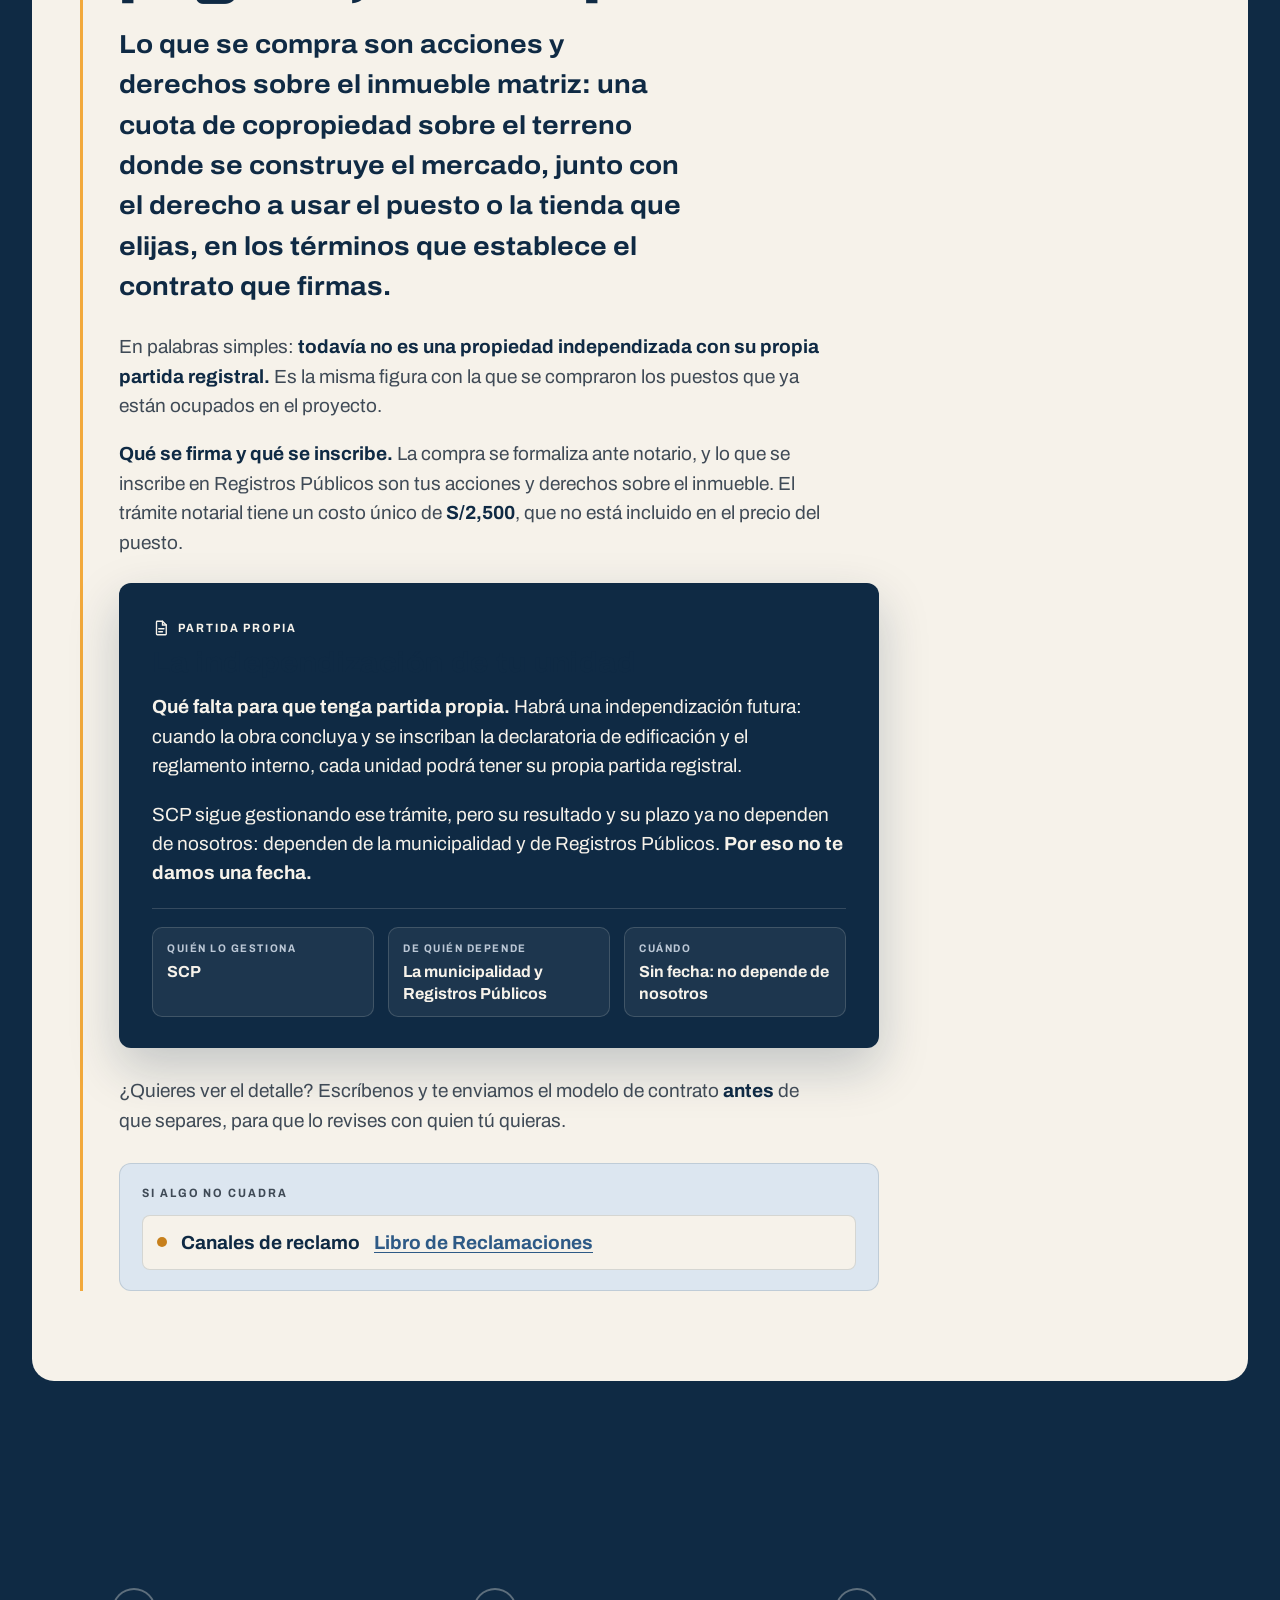
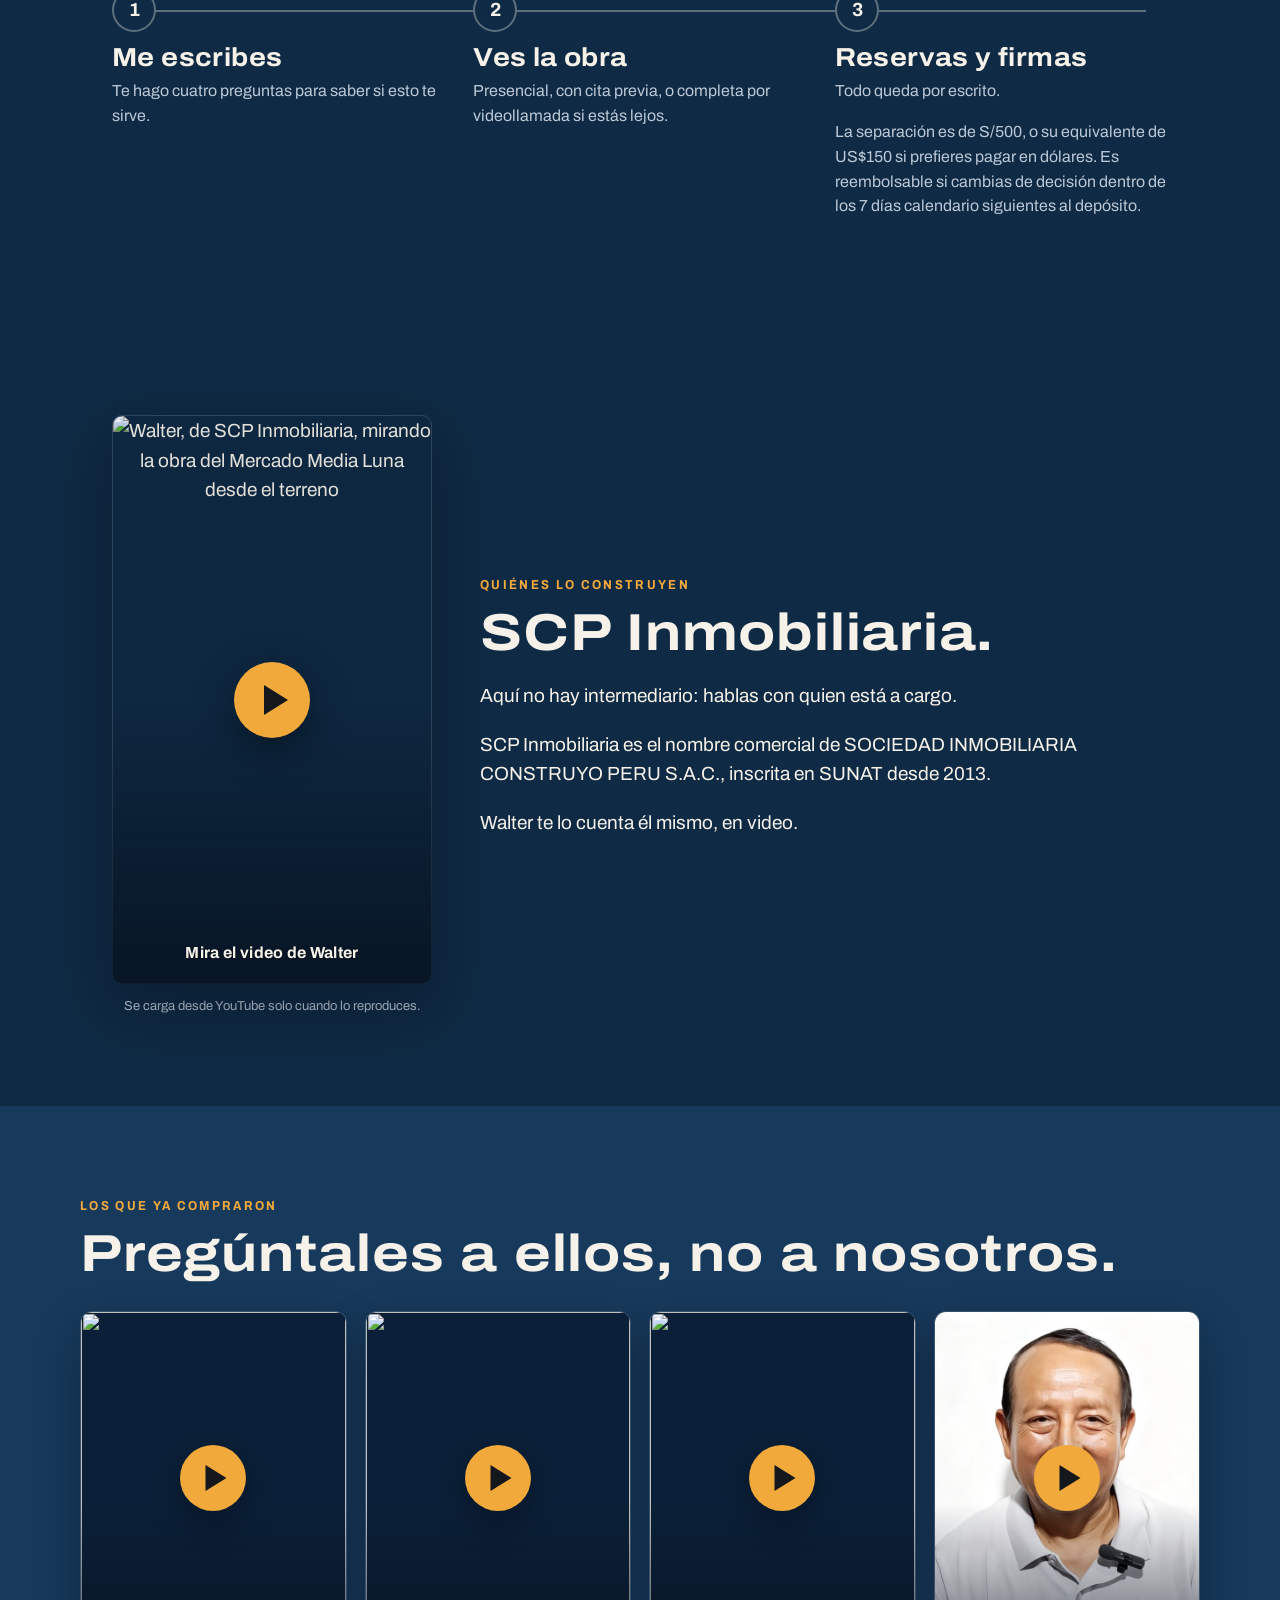
==== commit cfaf70dd: "Hero v3: el video del fundador y su hijo, de lote vacío a mercado Cuatro archivos nuevos hero-scrub-" ====
--- a/index.html
+++ b/index.html
@@ -15,12 +15,12 @@
 <meta property="og:title" content="Un puesto propio en un mercado que puedes ver construirse">
 <meta property="og:description" content="Mercado Media Luna, en Jicamarca, Sector Media Luna. En construcción. Agenda tu visita y ve la obra como está.">
 <meta property="og:url" content="https://mercadomedialuna.com/">
-<meta property="og:image" content="https://mercadomedialuna.com/assets/hero-ending-v2.jpg">
+<meta property="og:image" content="https://mercadomedialuna.com/assets/hero-ending-v3.jpg">
 <meta property="og:image:width" content="1920">
 <meta property="og:image:height" content="1080">
 <meta property="og:image:alt" content="Proyección arquitectónica del Mercado Media Luna en Jicamarca">
 <meta name="twitter:card" content="summary_large_image">
-<meta name="twitter:image" content="https://mercadomedialuna.com/assets/hero-ending-v2.jpg">
+<meta name="twitter:image" content="https://mercadomedialuna.com/assets/hero-ending-v3.jpg">
 <meta name="twitter:image:alt" content="Proyección arquitectónica del Mercado Media Luna en Jicamarca">
 <!-- Íconos en archivos de la raíz (06/10/2026): Google solo muestra el logo en
      los resultados si el ícono es una URL que puede rastrear, no un data: URI.
@@ -31,14 +31,14 @@
 <link rel="apple-touch-icon" href="/apple-touch-icon.png">
 <link rel="manifest" href="/site.webmanifest">
 <!-- el póster del hero se pide con la hoja, no después de app.js (meta: póster ≤ 2,5 s en 4G lento) -->
-<link rel="preload" as="image" href="assets/hero-poster-v2-movil.jpg" media="(orientation:portrait)">
-<link rel="preload" as="image" href="assets/hero-poster-v2.jpg" media="(orientation:landscape)">
+<link rel="preload" as="image" href="assets/hero-poster-v3-movil.jpg" media="(orientation:portrait)">
+<link rel="preload" as="image" href="assets/hero-poster-v3.jpg" media="(orientation:landscape)">
 <link rel="preconnect" href="https://fonts.googleapis.com">
 <link rel="preconnect" href="https://fonts.gstatic.com" crossorigin>
 <!-- Google Fonts se mantiene: la hoja depende del eje de anchura de Archivo
      (wdth 75..125), que los woff2 estáticos del brandbook no traen (13/10/2026). -->
 <link rel="stylesheet" href="https://fonts.googleapis.com/css2?family=Archivo:wdth,wght@75..125,400;75..125,500;75..125,700;75..125,900&display=swap">
-<link rel="stylesheet" href="assets/styles.css?v=846239e5">
+<link rel="stylesheet" href="assets/styles.css?v=1aadbb2c">
 <noscript><style>.reveal{opacity:1!important;transform:none!important}</style></noscript>
 </head>
 <body>
@@ -510,12 +510,12 @@
   <svg viewBox="0 0 24 24" aria-hidden="true" width="32" height="32"><path fill="currentColor" d="M17.472 14.382c-.297-.149-1.758-.867-2.03-.967-.273-.099-.471-.148-.67.15-.197.297-.767.966-.94 1.164-.173.199-.347.223-.644.075-.297-.15-1.255-.463-2.39-1.475-.883-.788-1.48-1.761-1.653-2.059-.173-.297-.018-.458.13-.606.134-.133.298-.347.446-.52.149-.174.198-.298.298-.497.099-.198.05-.371-.025-.52-.075-.149-.669-1.612-.916-2.207-.242-.579-.487-.5-.669-.51a12.8 12.8 0 0 0-.57-.01c-.198 0-.52.074-.792.372-.272.297-1.04 1.016-1.04 2.479 0 1.462 1.065 2.875 1.213 3.074.149.198 2.096 3.2 5.077 4.487.709.306 1.262.489 1.694.625.712.227 1.36.195 1.872.118.571-.085 1.758-.719 2.006-1.413.248-.694.248-1.289.173-1.413-.074-.124-.272-.198-.57-.347m-5.421 7.403h-.004a9.87 9.87 0 0 1-5.031-1.378l-.361-.214-3.741.982.998-3.648-.235-.374a9.86 9.86 0 0 1-1.51-5.26c.001-5.45 4.436-9.884 9.888-9.884 2.64 0 5.122 1.03 6.988 2.898a9.825 9.825 0 0 1 2.893 6.994c-.003 5.45-4.437 9.884-9.885 9.884m8.413-18.297A11.815 11.815 0 0 0 12.05 0C5.495 0 .16 5.335.157 11.892c0 2.096.547 4.142 1.588 5.945L.057 24l6.305-1.654a11.882 11.882 0 0 0 5.683 1.448h.005c6.554 0 11.89-5.335 11.893-11.893a11.821 11.821 0 0 0-3.48-8.413"/></svg>
 </a>
 
-<script src="assets/config.js?v=846239e5"></script>
-<script src="assets/testimonios.js?v=846239e5"></script>
-<script src="assets/medicion.js?v=846239e5"></script>
-<script src="assets/app.js?v=846239e5"></script>
-<script src="assets/portada-v3.js?v=846239e5"></script>
-<script src="assets/embudo.js?v=846239e5"></script>
+<script src="assets/config.js?v=1aadbb2c"></script>
+<script src="assets/testimonios.js?v=1aadbb2c"></script>
+<script src="assets/medicion.js?v=1aadbb2c"></script>
+<script src="assets/app.js?v=1aadbb2c"></script>
+<script src="assets/portada-v3.js?v=1aadbb2c"></script>
+<script src="assets/embudo.js?v=1aadbb2c"></script>
 
 <script type="application/ld+json">
 {
--- a/assets/styles.css
+++ b/assets/styles.css
@@ -53,11 +53,11 @@
 body::before{
   content:"";
   position:fixed; inset:-20vmax; z-index:-1; pointer-events:none;
-  /* 13/10/2026: el ambiente es el último cuadro del hero, teñido de Azul Noche: la página entera
+  /* 13/10/2026: el ambiente es el último cuadro del hero (v3 desde el 13/10, noche), teñido de Azul Noche: la página entera
      comparte la textura del video y el hero no «se acaba»: sigue debajo de las hojas */
   background:
     linear-gradient(rgba(15,42,68,.86), rgba(15,42,68,.93)),
-    url("hero-ending-v2.jpg") center/cover no-repeat;
+    url("hero-ending-v3.jpg") center/cover no-repeat;
   animation:ambiente 120s var(--ease-soft) -30s infinite alternate;
 }
 @keyframes ambiente{ from{ transform:translate3d(-2%,-1%,0) scale(1) } to{ transform:translate3d(2%,2%,0) scale(1.06) } }
@@ -388,7 +388,7 @@
     display:block; position:relative; min-height:92svh;
     display:flex; flex-direction:column; justify-content:flex-end;
     padding:120px var(--gutter) 64px;
-    background:linear-gradient(to bottom, rgba(11,32,56,.35) 0%, rgba(11,32,56,.72) 55%, rgba(11,32,56,.95) 100%), url("hero-ending-v2.jpg") center/cover no-repeat;
+    background:linear-gradient(to bottom, rgba(11,32,56,.35) 0%, rgba(11,32,56,.72) 55%, rgba(11,32,56,.95) 100%), url("hero-ending-v3.jpg") center/cover no-repeat;
   }
   .static-title{ font-size:clamp(28px,7.6vw,44px); max-width:18ch; text-shadow:var(--tshadow); margin-bottom:.35em }
   .static-sub{ color:var(--text-primary); text-shadow:var(--tshadow); margin-bottom:1.4em }
@@ -935,7 +935,7 @@
   max-width:none; padding-top:clamp(104px,14vh,152px); padding-bottom:clamp(48px,7vh,80px);
   background:
     linear-gradient(to bottom, rgba(11,32,56,.7) 0%, rgba(11,32,56,.88) 58%, var(--canvas) 100%),
-    url("hero-ending-v2.jpg") center/cover no-repeat;
+    url("hero-ending-v3.jpg") center/cover no-repeat;
 }
 .ev-hero-inner{ max-width:var(--maxw); margin-inline:auto; display:grid; gap:clamp(26px,4vw,40px) }
 .ev-hero h1{
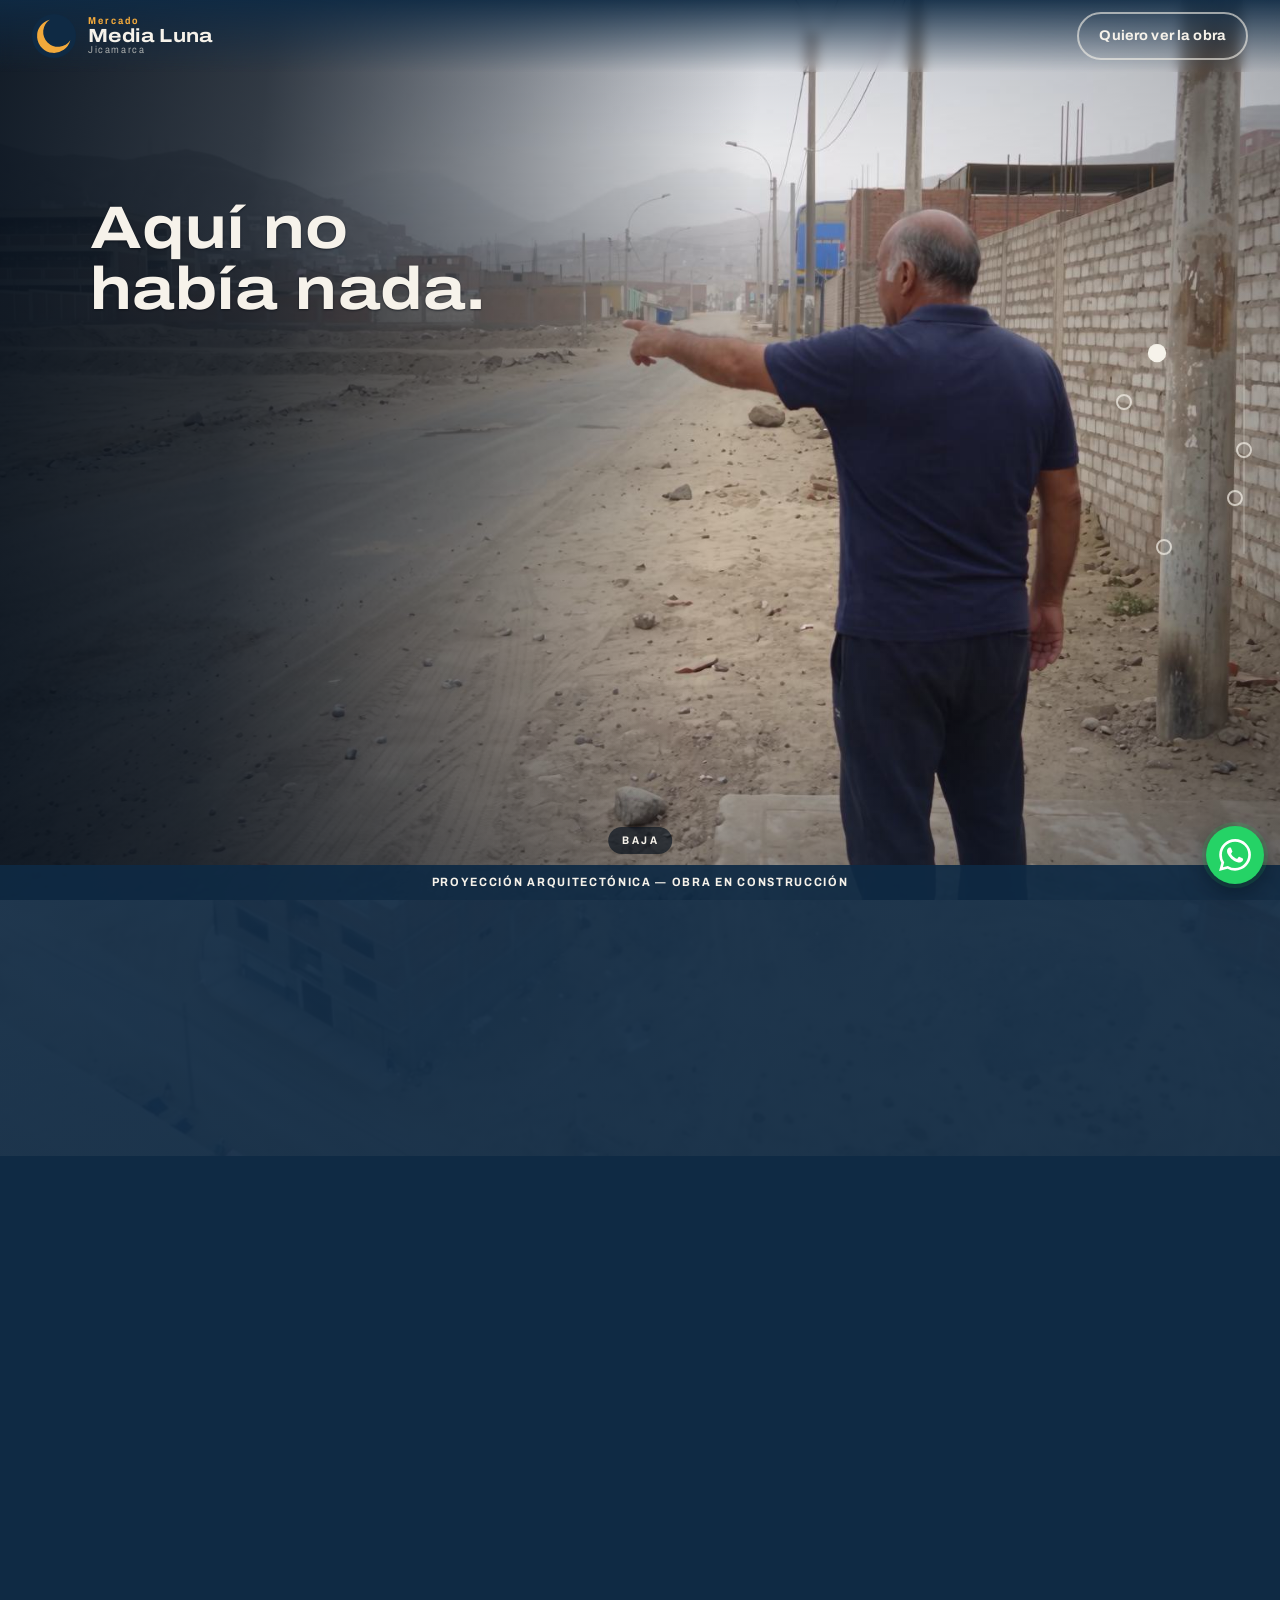
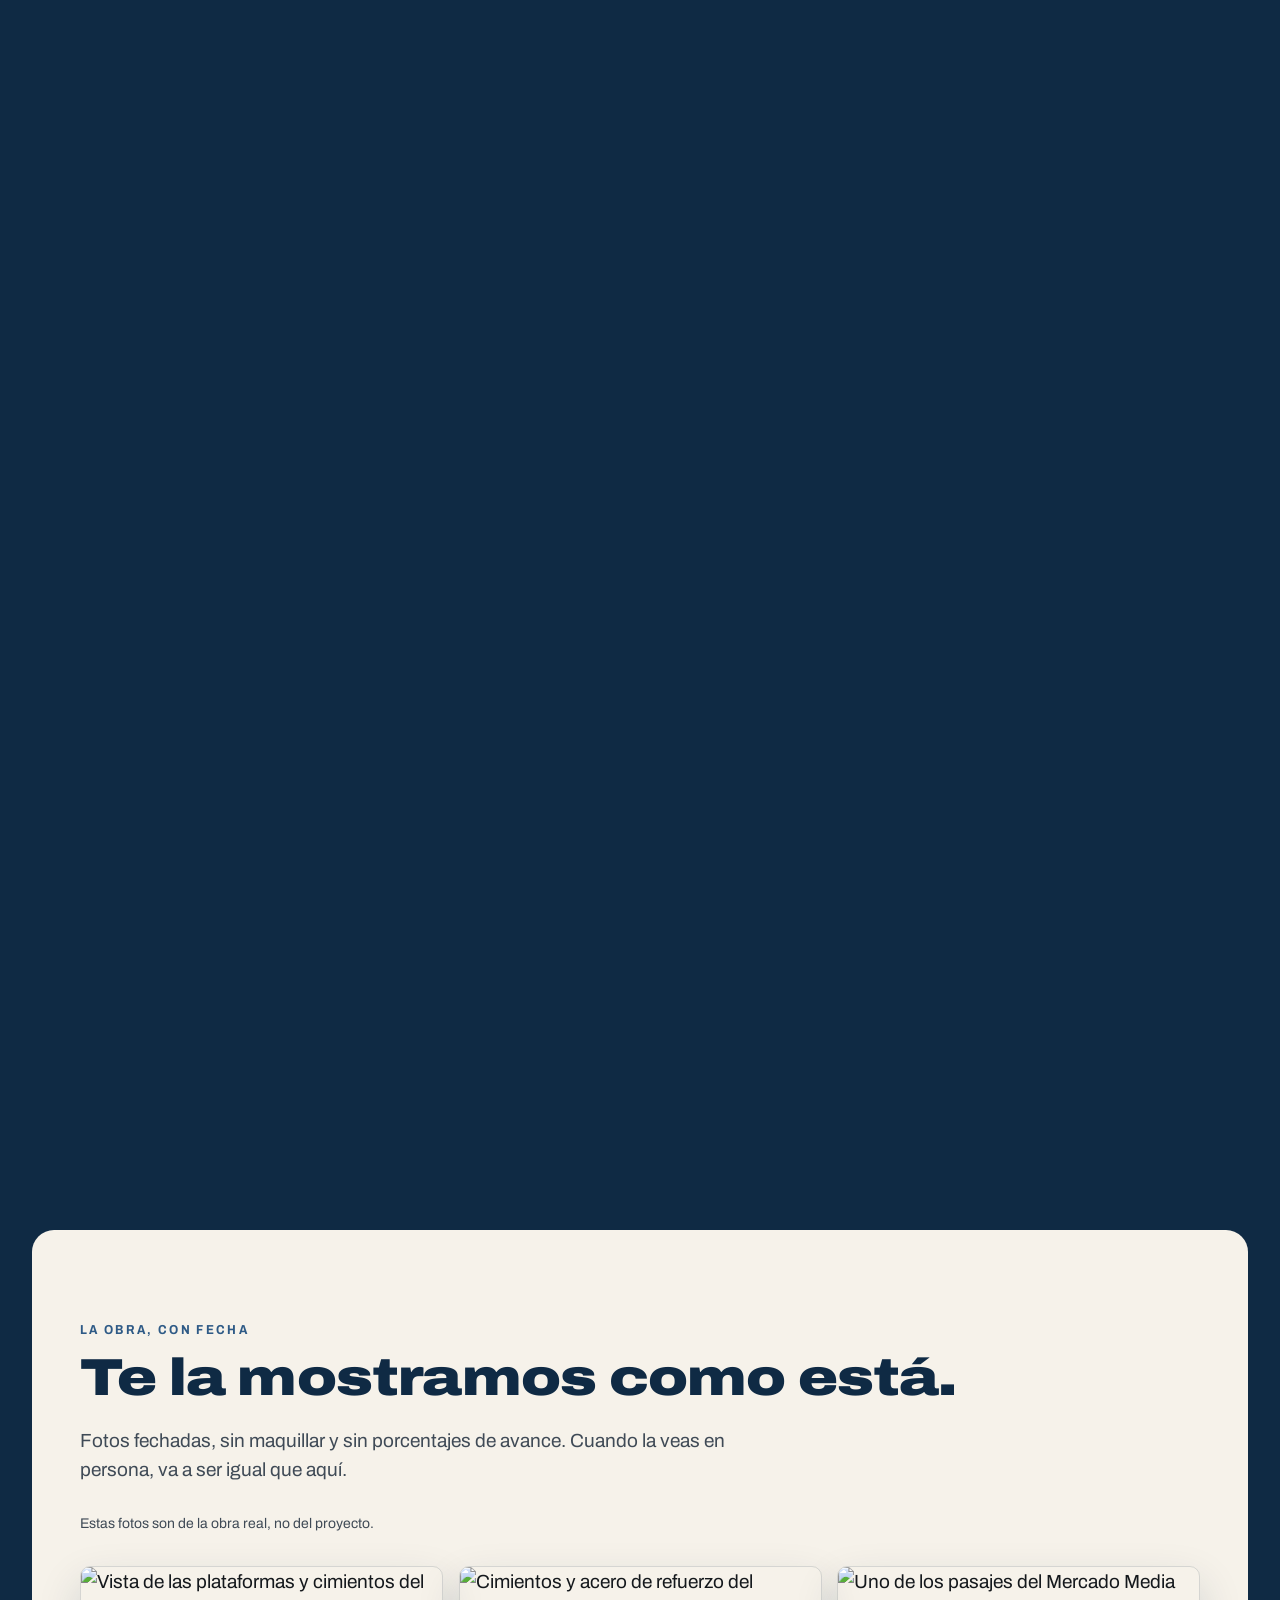
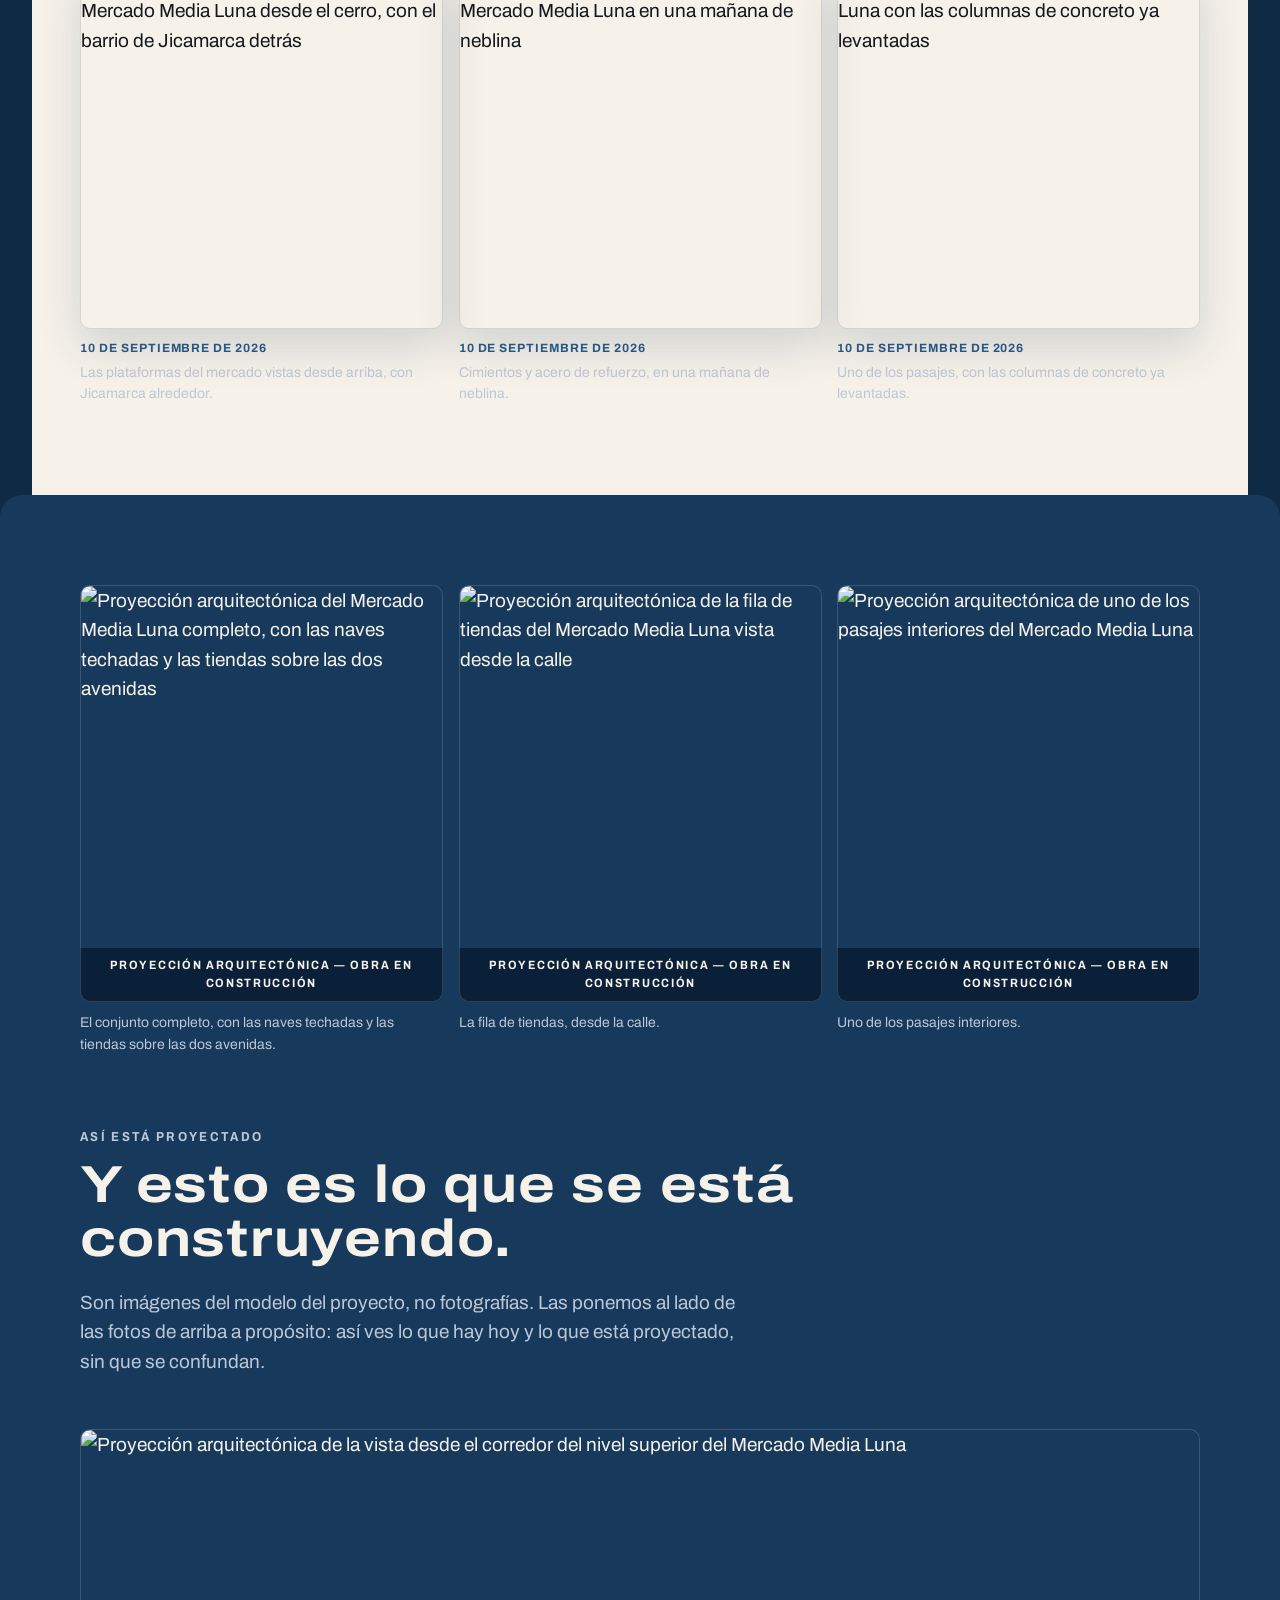
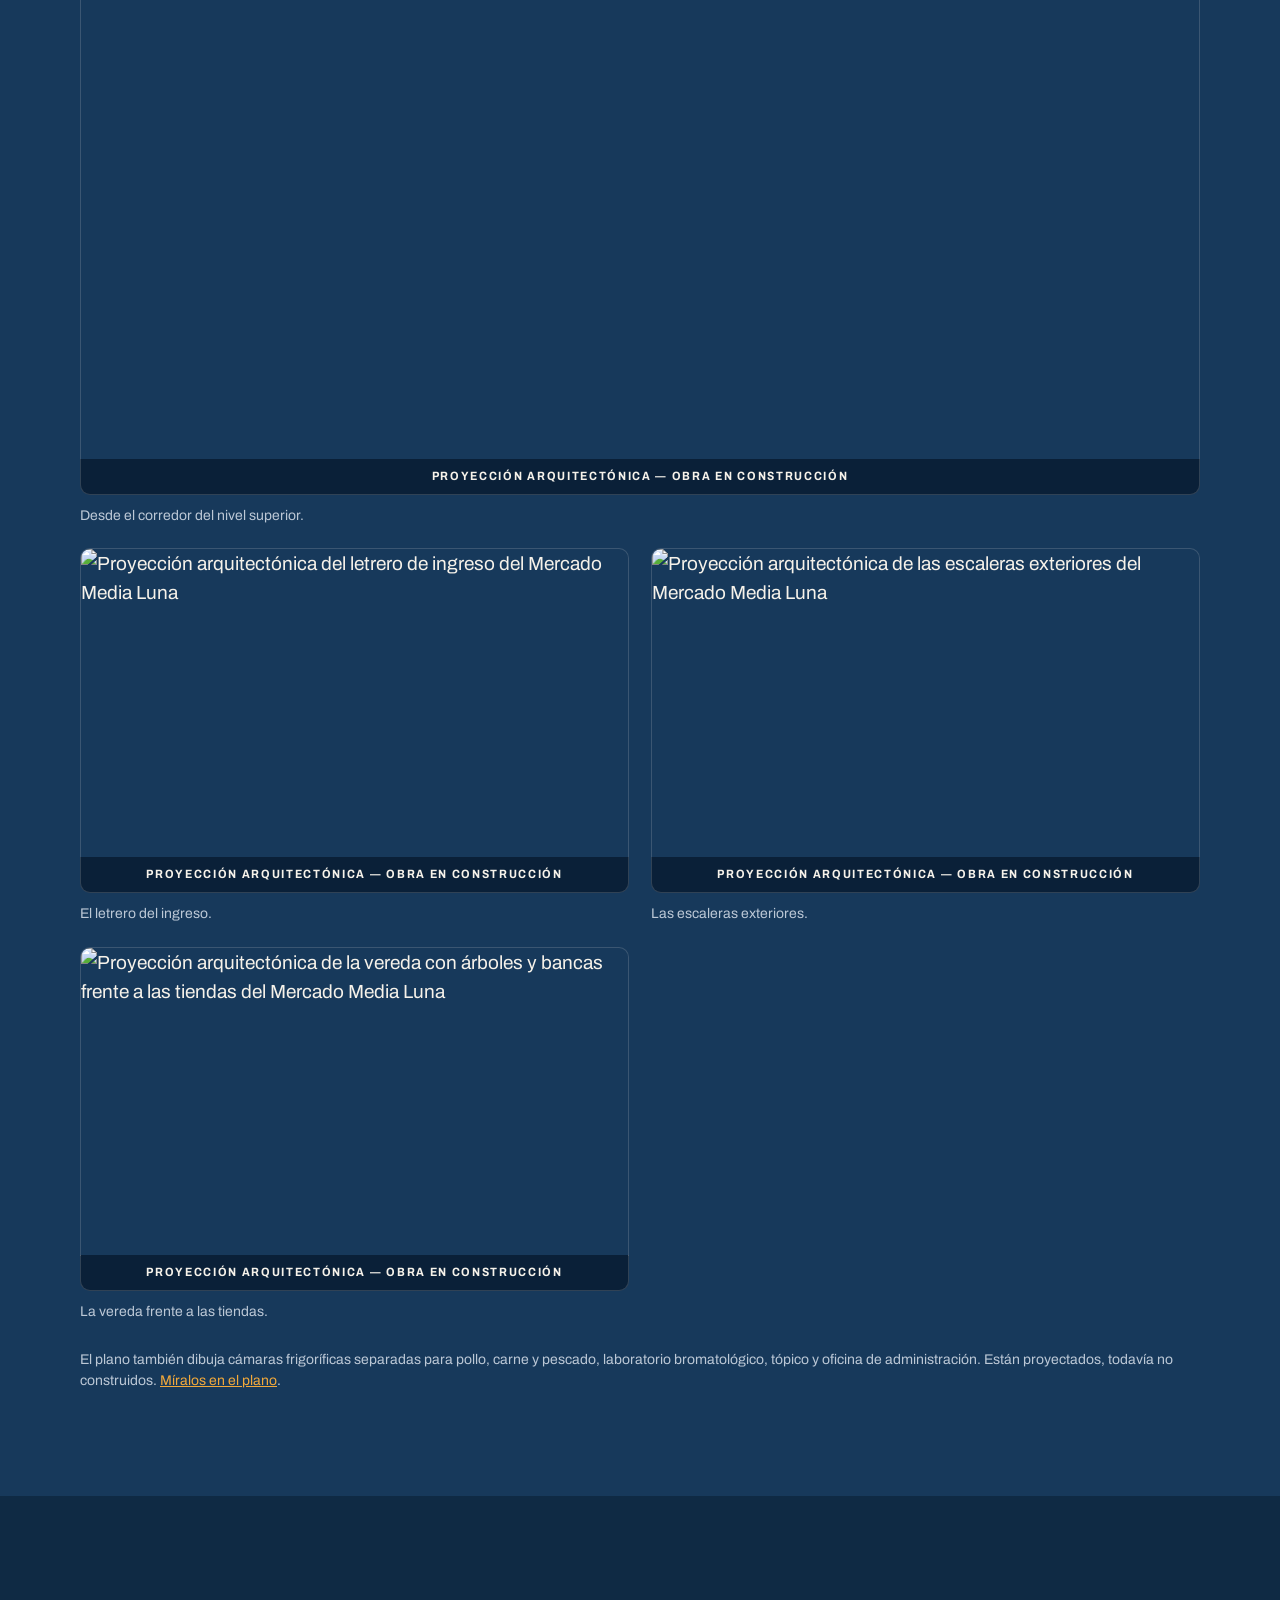
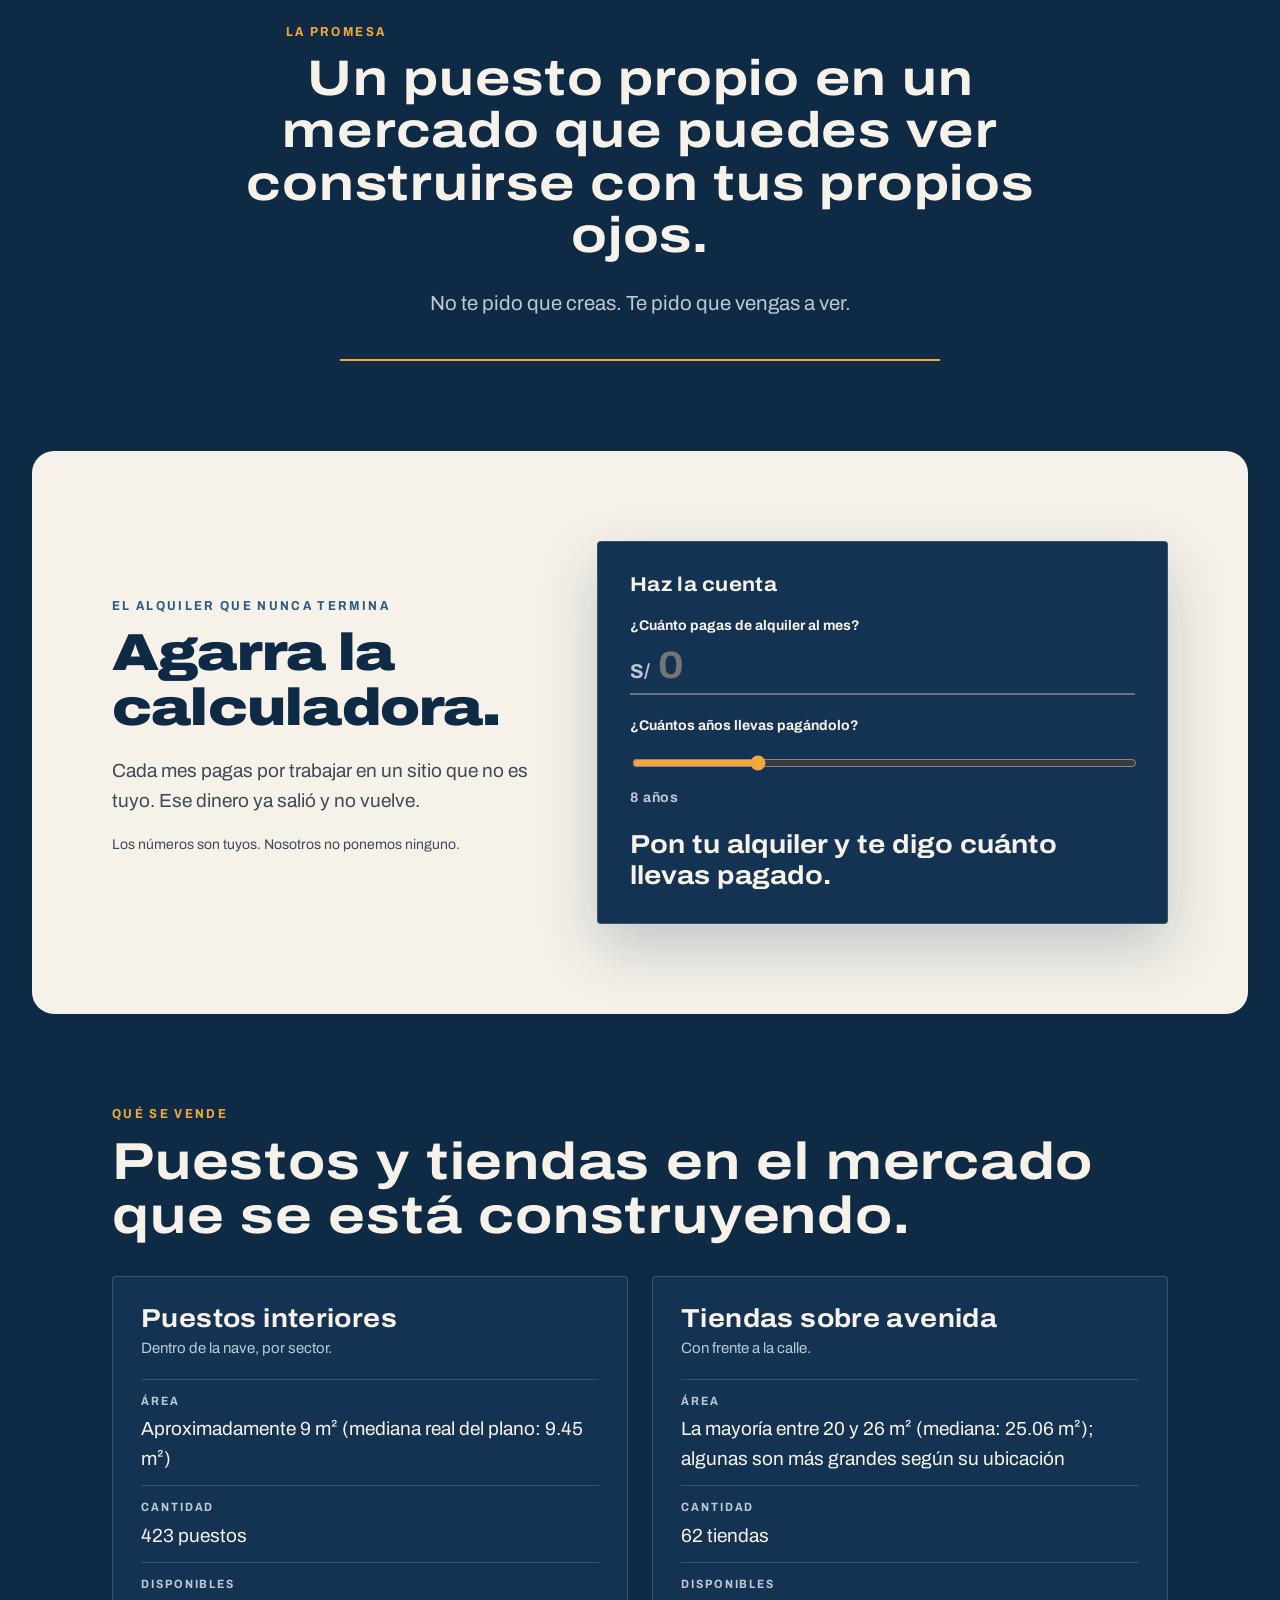
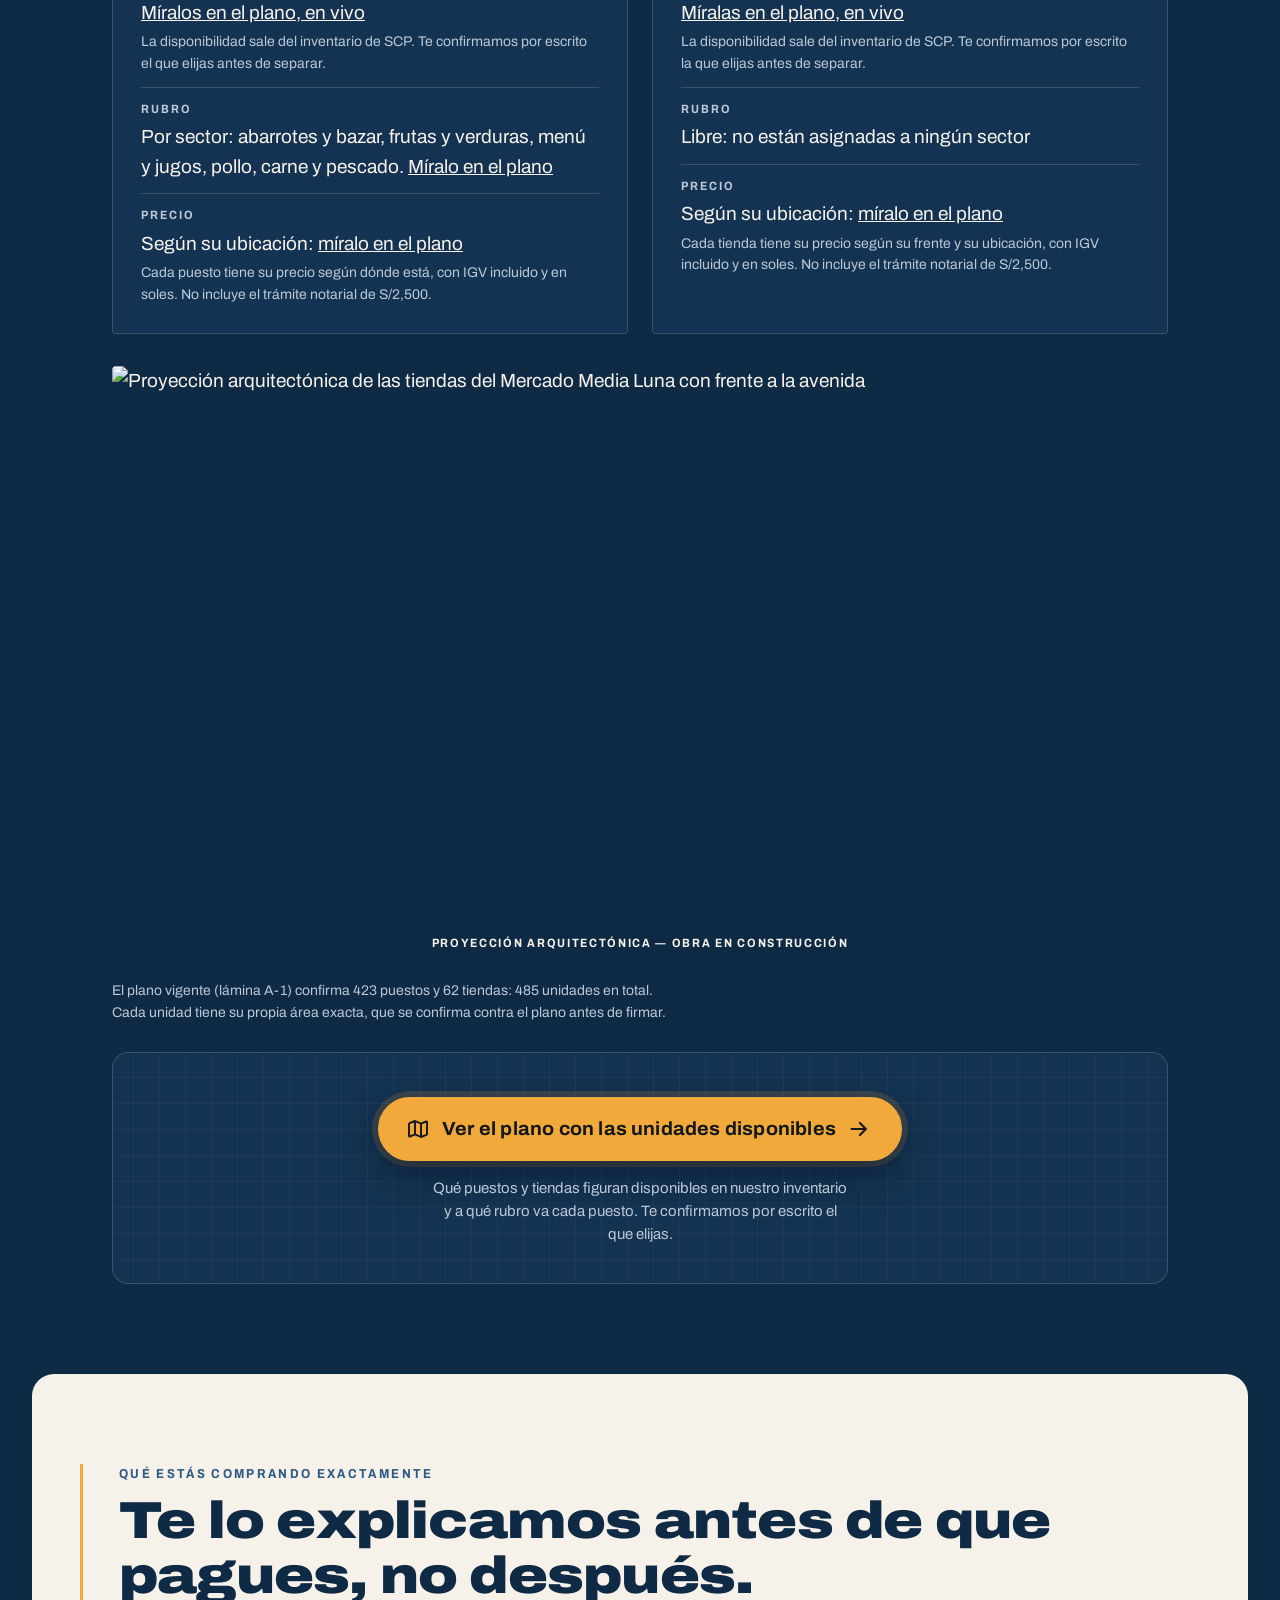
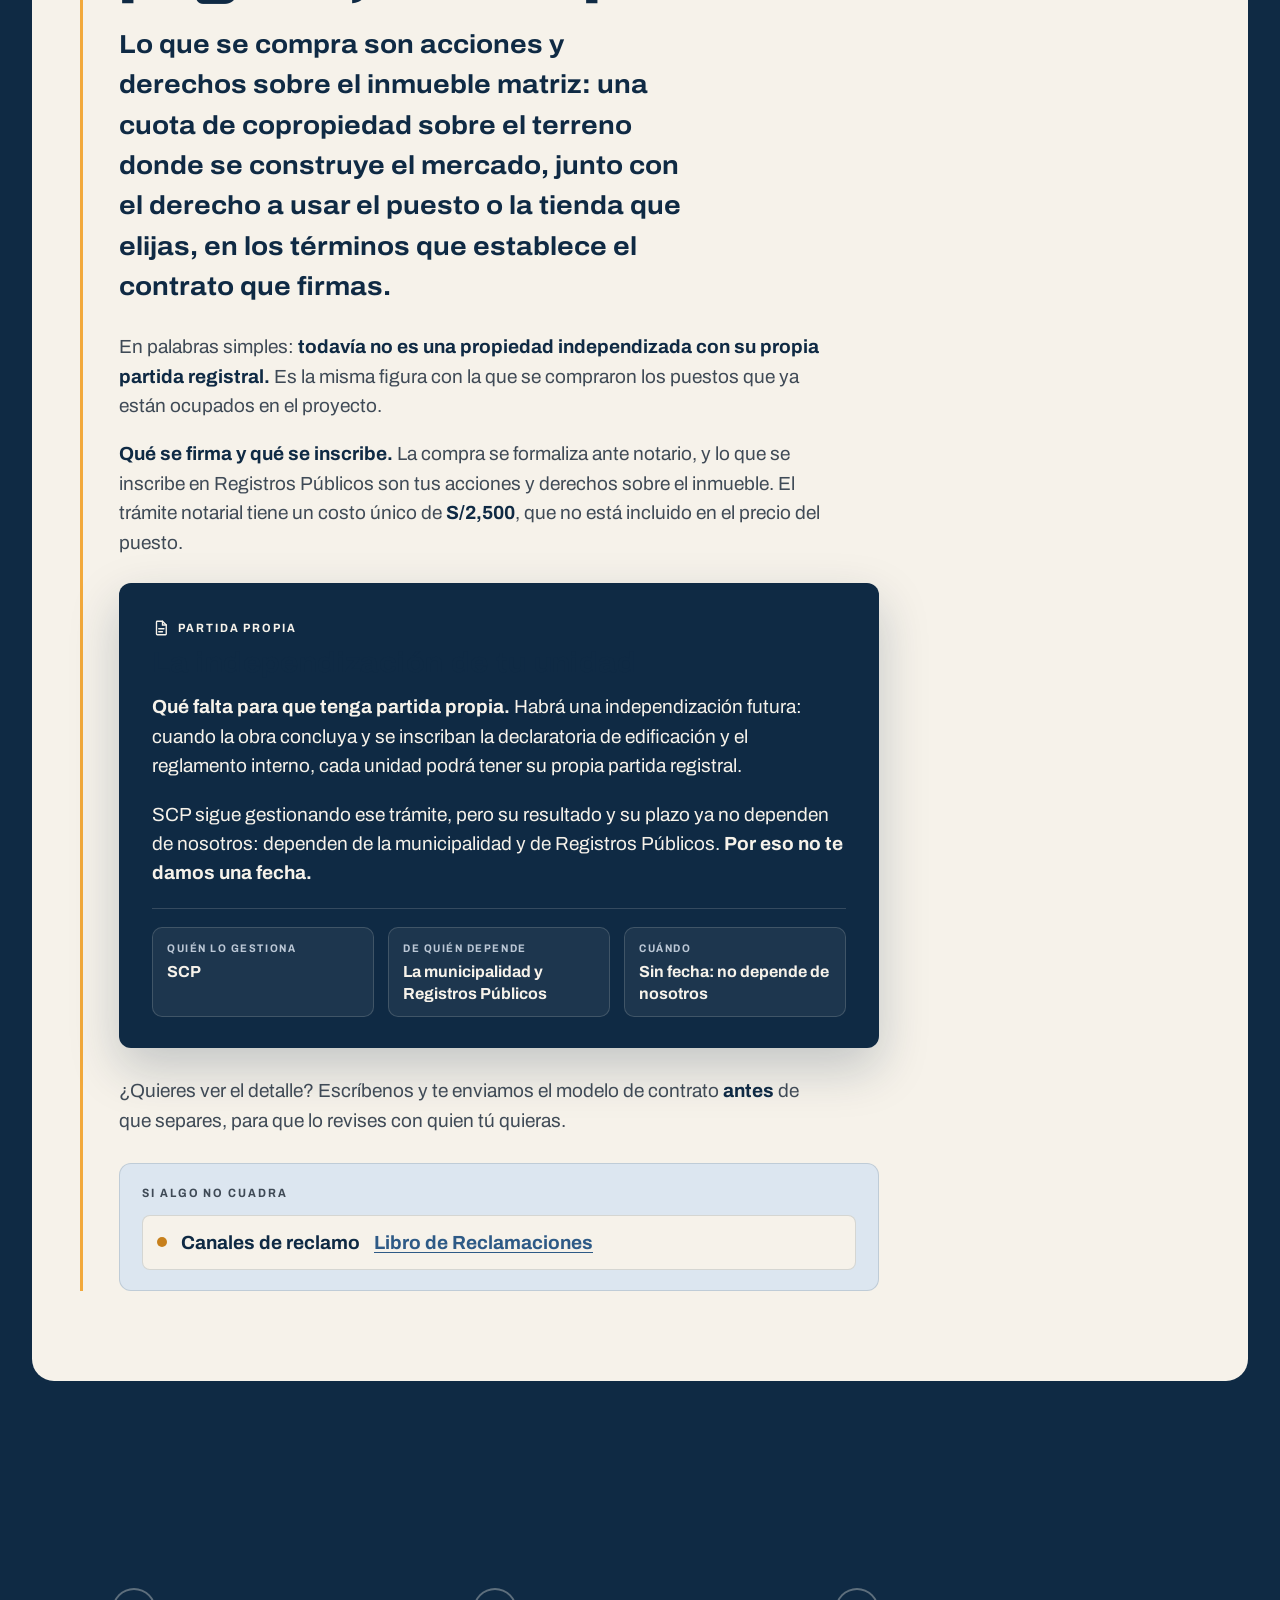
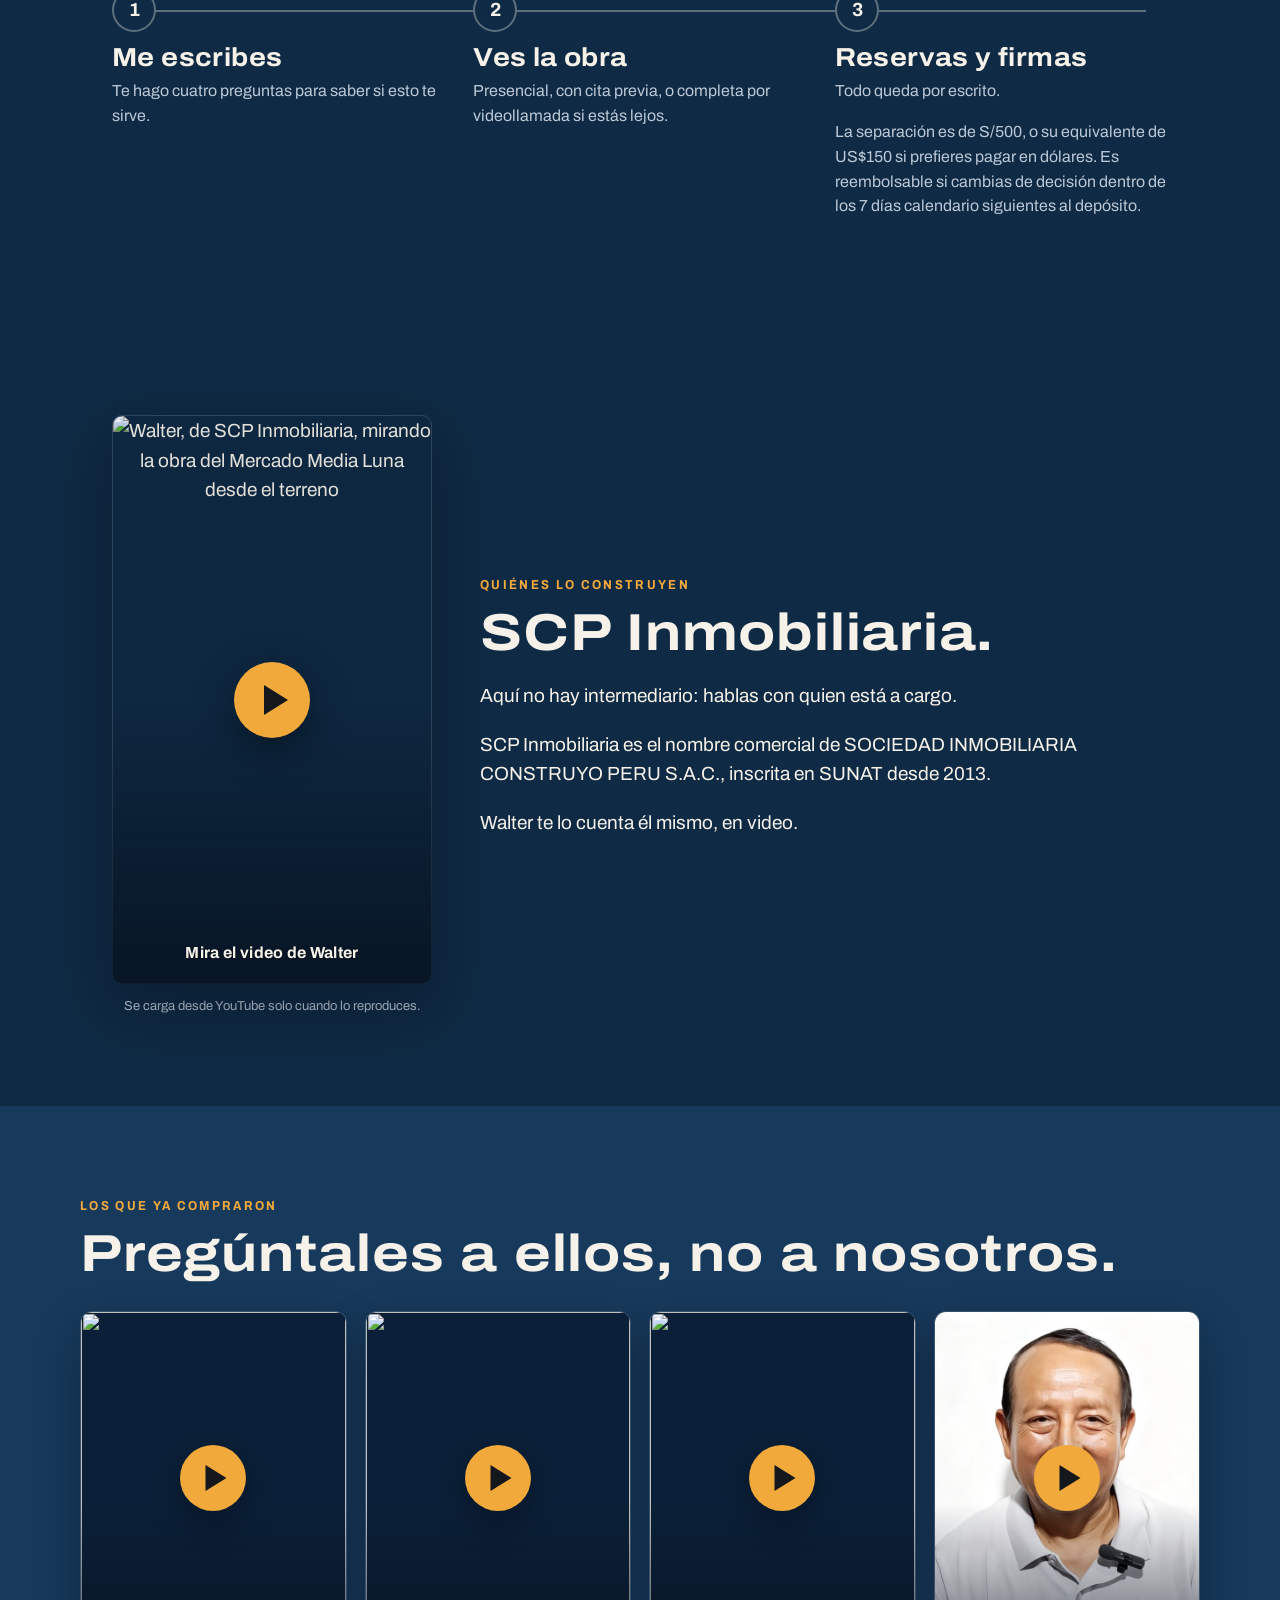
==== commit f8d95c6b: "Hero v4: cierre a la izquierda, puestos por sectores, barrio y gente Segunda iteración del video IA " ====
--- a/index.html
+++ b/index.html
@@ -15,12 +15,12 @@
 <meta property="og:title" content="Un puesto propio en un mercado que puedes ver construirse">
 <meta property="og:description" content="Mercado Media Luna, en Jicamarca, Sector Media Luna. En construcción. Agenda tu visita y ve la obra como está.">
 <meta property="og:url" content="https://mercadomedialuna.com/">
-<meta property="og:image" content="https://mercadomedialuna.com/assets/hero-ending-v3.jpg">
+<meta property="og:image" content="https://mercadomedialuna.com/assets/hero-ending-v4.jpg">
 <meta property="og:image:width" content="1920">
 <meta property="og:image:height" content="1080">
 <meta property="og:image:alt" content="Proyección arquitectónica del Mercado Media Luna en Jicamarca">
 <meta name="twitter:card" content="summary_large_image">
-<meta name="twitter:image" content="https://mercadomedialuna.com/assets/hero-ending-v3.jpg">
+<meta name="twitter:image" content="https://mercadomedialuna.com/assets/hero-ending-v4.jpg">
 <meta name="twitter:image:alt" content="Proyección arquitectónica del Mercado Media Luna en Jicamarca">
 <!-- Íconos en archivos de la raíz (06/10/2026): Google solo muestra el logo en
      los resultados si el ícono es una URL que puede rastrear, no un data: URI.
@@ -31,14 +31,14 @@
 <link rel="apple-touch-icon" href="/apple-touch-icon.png">
 <link rel="manifest" href="/site.webmanifest">
 <!-- el póster del hero se pide con la hoja, no después de app.js (meta: póster ≤ 2,5 s en 4G lento) -->
-<link rel="preload" as="image" href="assets/hero-poster-v3-movil.jpg" media="(orientation:portrait)">
-<link rel="preload" as="image" href="assets/hero-poster-v3.jpg" media="(orientation:landscape)">
+<link rel="preload" as="image" href="assets/hero-poster-v4-movil.jpg" media="(orientation:portrait)">
+<link rel="preload" as="image" href="assets/hero-poster-v4.jpg" media="(orientation:landscape)">
 <link rel="preconnect" href="https://fonts.googleapis.com">
 <link rel="preconnect" href="https://fonts.gstatic.com" crossorigin>
 <!-- Google Fonts se mantiene: la hoja depende del eje de anchura de Archivo
      (wdth 75..125), que los woff2 estáticos del brandbook no traen (13/10/2026). -->
 <link rel="stylesheet" href="https://fonts.googleapis.com/css2?family=Archivo:wdth,wght@75..125,400;75..125,500;75..125,700;75..125,900&display=swap">
-<link rel="stylesheet" href="assets/styles.css?v=1aadbb2c">
+<link rel="stylesheet" href="assets/styles.css?v=1a12b185">
 <noscript><style>.reveal{opacity:1!important;transform:none!important}</style></noscript>
 </head>
 <body>
@@ -510,12 +510,12 @@
   <svg viewBox="0 0 24 24" aria-hidden="true" width="32" height="32"><path fill="currentColor" d="M17.472 14.382c-.297-.149-1.758-.867-2.03-.967-.273-.099-.471-.148-.67.15-.197.297-.767.966-.94 1.164-.173.199-.347.223-.644.075-.297-.15-1.255-.463-2.39-1.475-.883-.788-1.48-1.761-1.653-2.059-.173-.297-.018-.458.13-.606.134-.133.298-.347.446-.52.149-.174.198-.298.298-.497.099-.198.05-.371-.025-.52-.075-.149-.669-1.612-.916-2.207-.242-.579-.487-.5-.669-.51a12.8 12.8 0 0 0-.57-.01c-.198 0-.52.074-.792.372-.272.297-1.04 1.016-1.04 2.479 0 1.462 1.065 2.875 1.213 3.074.149.198 2.096 3.2 5.077 4.487.709.306 1.262.489 1.694.625.712.227 1.36.195 1.872.118.571-.085 1.758-.719 2.006-1.413.248-.694.248-1.289.173-1.413-.074-.124-.272-.198-.57-.347m-5.421 7.403h-.004a9.87 9.87 0 0 1-5.031-1.378l-.361-.214-3.741.982.998-3.648-.235-.374a9.86 9.86 0 0 1-1.51-5.26c.001-5.45 4.436-9.884 9.888-9.884 2.64 0 5.122 1.03 6.988 2.898a9.825 9.825 0 0 1 2.893 6.994c-.003 5.45-4.437 9.884-9.885 9.884m8.413-18.297A11.815 11.815 0 0 0 12.05 0C5.495 0 .16 5.335.157 11.892c0 2.096.547 4.142 1.588 5.945L.057 24l6.305-1.654a11.882 11.882 0 0 0 5.683 1.448h.005c6.554 0 11.89-5.335 11.893-11.893a11.821 11.821 0 0 0-3.48-8.413"/></svg>
 </a>
 
-<script src="assets/config.js?v=1aadbb2c"></script>
-<script src="assets/testimonios.js?v=1aadbb2c"></script>
-<script src="assets/medicion.js?v=1aadbb2c"></script>
-<script src="assets/app.js?v=1aadbb2c"></script>
-<script src="assets/portada-v3.js?v=1aadbb2c"></script>
-<script src="assets/embudo.js?v=1aadbb2c"></script>
+<script src="assets/config.js?v=1a12b185"></script>
+<script src="assets/testimonios.js?v=1a12b185"></script>
+<script src="assets/medicion.js?v=1a12b185"></script>
+<script src="assets/app.js?v=1a12b185"></script>
+<script src="assets/portada-v3.js?v=1a12b185"></script>
+<script src="assets/embudo.js?v=1a12b185"></script>
 
 <script type="application/ld+json">
 {
--- a/assets/styles.css
+++ b/assets/styles.css
@@ -53,11 +53,11 @@
 body::before{
   content:"";
   position:fixed; inset:-20vmax; z-index:-1; pointer-events:none;
-  /* 13/10/2026: el ambiente es el último cuadro del hero (v3 desde el 13/10, noche), teñido de Azul Noche: la página entera
+  /* 13/10/2026: el ambiente es el último cuadro del hero (v4 desde el 13/10, noche), teñido de Azul Noche: la página entera
      comparte la textura del video y el hero no «se acaba»: sigue debajo de las hojas */
   background:
     linear-gradient(rgba(15,42,68,.86), rgba(15,42,68,.93)),
-    url("hero-ending-v3.jpg") center/cover no-repeat;
+    url("hero-ending-v4.jpg") center/cover no-repeat;
   animation:ambiente 120s var(--ease-soft) -30s infinite alternate;
 }
 @keyframes ambiente{ from{ transform:translate3d(-2%,-1%,0) scale(1) } to{ transform:translate3d(2%,2%,0) scale(1.06) } }
@@ -180,13 +180,19 @@
    mejor: no hay un cuadro en el que el texto pierda contraste. */
 .scrim{
   position:absolute; inset:0; pointer-events:none;
-  background:
-    linear-gradient(96deg,
-      rgba(6,16,28,.92) 0%,
-      rgba(6,16,28,.78) 20%,
-      rgba(6,16,28,.42) 38%,
-      rgba(6,16,28,0) 56%),
-    radial-gradient(ellipse 120% 90% at 50% 45%, rgba(8,20,34,0) 32%, rgba(8,20,34,.66) 100%);
+  background:radial-gradient(ellipse 120% 90% at 50% 45%, rgba(8,20,34,0) 32%, rgba(8,20,34,.66) 100%);
+}
+/* 13/10/2026 (hero v4): en el cierre el mercado queda a la izquierda del cuadro y el texto
+   final a la derecha. La franja oscura de la izquierda se apaga en el último tramo y entra
+   una franja espejo a la derecha; --hp (0 a 1) lo pone assets/portada-v3.js §1 sobre .hero. */
+.scrim::before,.scrim::after{ content:""; position:absolute; inset:0 }
+.scrim::before{
+  background:linear-gradient(96deg, rgba(6,16,28,.92) 0%, rgba(6,16,28,.78) 20%, rgba(6,16,28,.42) 38%, rgba(6,16,28,0) 56%);
+  opacity:calc(1 - clamp(0, (var(--hp, 0) - .82) * 7, 1));
+}
+.scrim::after{
+  background:linear-gradient(264deg, rgba(6,16,28,.92) 0%, rgba(6,16,28,.8) 18%, rgba(6,16,28,.46) 36%, rgba(6,16,28,0) 54%);
+  opacity:clamp(0, (var(--hp, 0) - .82) * 7, 1);
 }
 
 /* polvo en suspensión, a nivel susurro */
@@ -240,6 +246,11 @@
 }
 .band .line-sub{ font-size:clamp(20px,3vw,32px); font-variation-settings:"wdth" 108; color:var(--text-primary) }
 .band-5{ top:auto; bottom:16%; max-width:min(720px,84vw) }
+/* 13/10/2026 (hero v4): el cierre deja el mercado en la mitad izquierda del cuadro; el título
+   final va a la derecha, sobre el lote vecino y el cerro, y ya no tapa la obra */
+@media (orientation:landscape){
+  .band-5{ left:auto; right:clamp(var(--gutter),7vw,140px); bottom:32%; max-width:min(620px,44vw) }
+}
 
 /* En pantalla ancha el texto se queda en la franja izquierda, más angosto.
    (Hasta el 24/09/2026 aquí la portada se ensanchaba al 114-120 %, pero el
@@ -247,7 +258,7 @@
    cargar, el cuadro saltaba. Portada y video van ahora con el mismo encuadre.) */
 @media (min-width:1100px){
   .band{ max-width:min(440px,34vw) }
-  .band-5{ max-width:min(620px,48vw) }
+  .band-5{ max-width:min(620px,44vw) }   /* el título final conserva su ancho: dos líneas, a la derecha */
 }
 
 .band-5 .line-title{ font-size:clamp(36px,7vw,84px); letter-spacing:.005em }
@@ -332,6 +343,7 @@
     bottom:auto; height:var(--caja);
     background:linear-gradient(to bottom, rgba(6,16,28,.62) 0%, rgba(6,16,28,0) 24%, rgba(6,16,28,0) 76%, var(--canvas-deep) 100%);
   }
+  .scrim::before,.scrim::after{ content:none }
   .dust{ bottom:auto; height:var(--caja) }
   .stage > .proyeccion{ top:var(--caja); bottom:auto; transform:translateY(-100%) }
   /* cada banda va centrada en la zona de texto, un poco por encima de la
@@ -388,7 +400,7 @@
     display:block; position:relative; min-height:92svh;
     display:flex; flex-direction:column; justify-content:flex-end;
     padding:120px var(--gutter) 64px;
-    background:linear-gradient(to bottom, rgba(11,32,56,.35) 0%, rgba(11,32,56,.72) 55%, rgba(11,32,56,.95) 100%), url("hero-ending-v3.jpg") center/cover no-repeat;
+    background:linear-gradient(to bottom, rgba(11,32,56,.35) 0%, rgba(11,32,56,.72) 55%, rgba(11,32,56,.95) 100%), url("hero-ending-v4.jpg") center/cover no-repeat;
   }
   .static-title{ font-size:clamp(28px,7.6vw,44px); max-width:18ch; text-shadow:var(--tshadow); margin-bottom:.35em }
   .static-sub{ color:var(--text-primary); text-shadow:var(--tshadow); margin-bottom:1.4em }
@@ -935,7 +947,7 @@
   max-width:none; padding-top:clamp(104px,14vh,152px); padding-bottom:clamp(48px,7vh,80px);
   background:
     linear-gradient(to bottom, rgba(11,32,56,.7) 0%, rgba(11,32,56,.88) 58%, var(--canvas) 100%),
-    url("hero-ending-v3.jpg") center/cover no-repeat;
+    url("hero-ending-v4.jpg") center/cover no-repeat;
 }
 .ev-hero-inner{ max-width:var(--maxw); margin-inline:auto; display:grid; gap:clamp(26px,4vw,40px) }
 .ev-hero h1{
@@ -1602,7 +1614,9 @@
    escenario sigue pegado (los últimos 5 % de la pista, cuando la banda 5 ya se asentó) ---------- */
 .obra{ position:relative; z-index:3; margin-top:-30vh }            /* ~4 % de 700vh */
 /* la banda final sube con la hoja (solo transform) para que el título y los botones no queden tapados */
-.band-5{ transform:translateY(calc(-30vh * clamp(0, (var(--k, 0) - .75) * 4, 1))) }
+/* 13/10/2026 (hero v4): la banda final ya no se eleva con la hoja: vive a la derecha, con el pie a 32 % del alto,
+   por encima de los 30vh que sube la hoja «Hoy», y así el título queda sobre el lote vecino y nunca sobre la obra */
+.band-5{ transform:none }
 /* en vertical el hero compacto no se solapa: los botones del final van abajo y portada-test exige que reciban el toque */
 @media (orientation:portrait){ .obra{ margin-top:0 } .band-5{ transform:none } }
 .hablemos{ background:linear-gradient(180deg, rgba(11,32,56,.9), rgba(15,42,68,.96)) }   /* deja ver la textura de fondo */
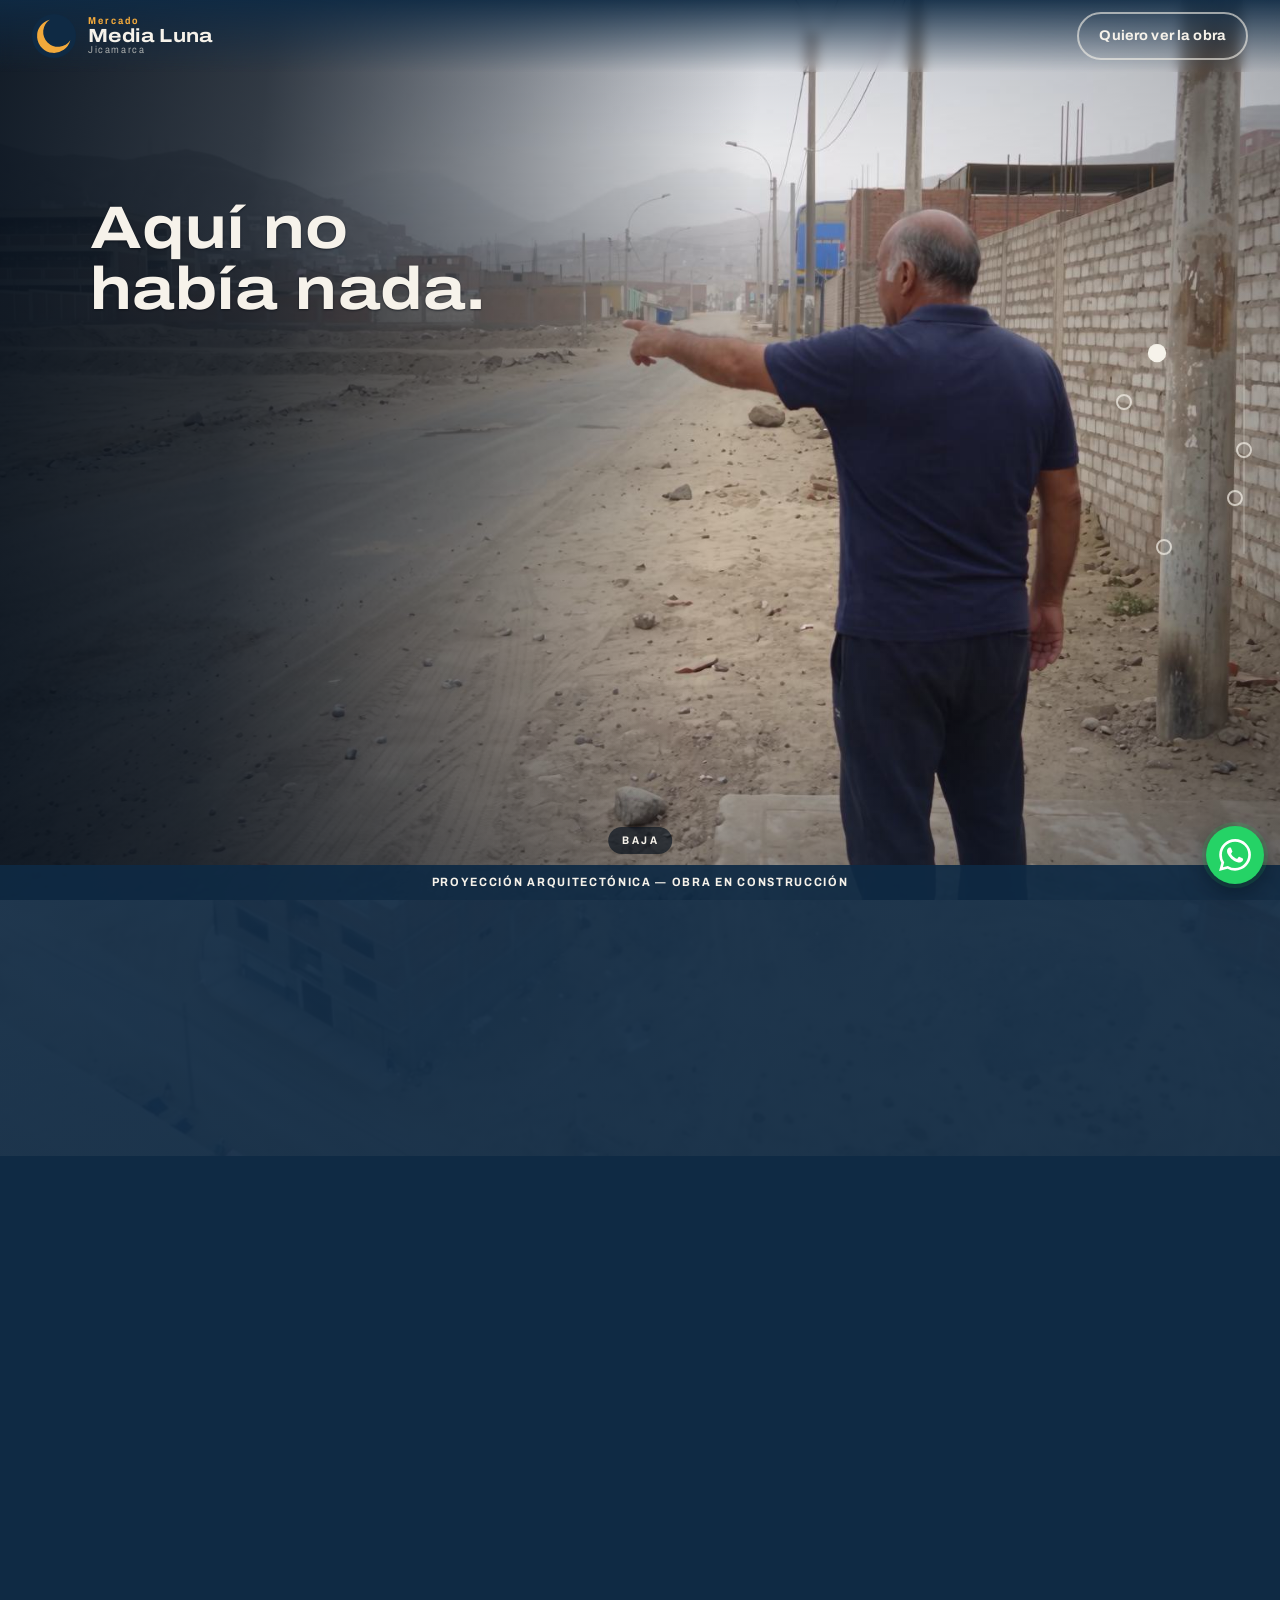
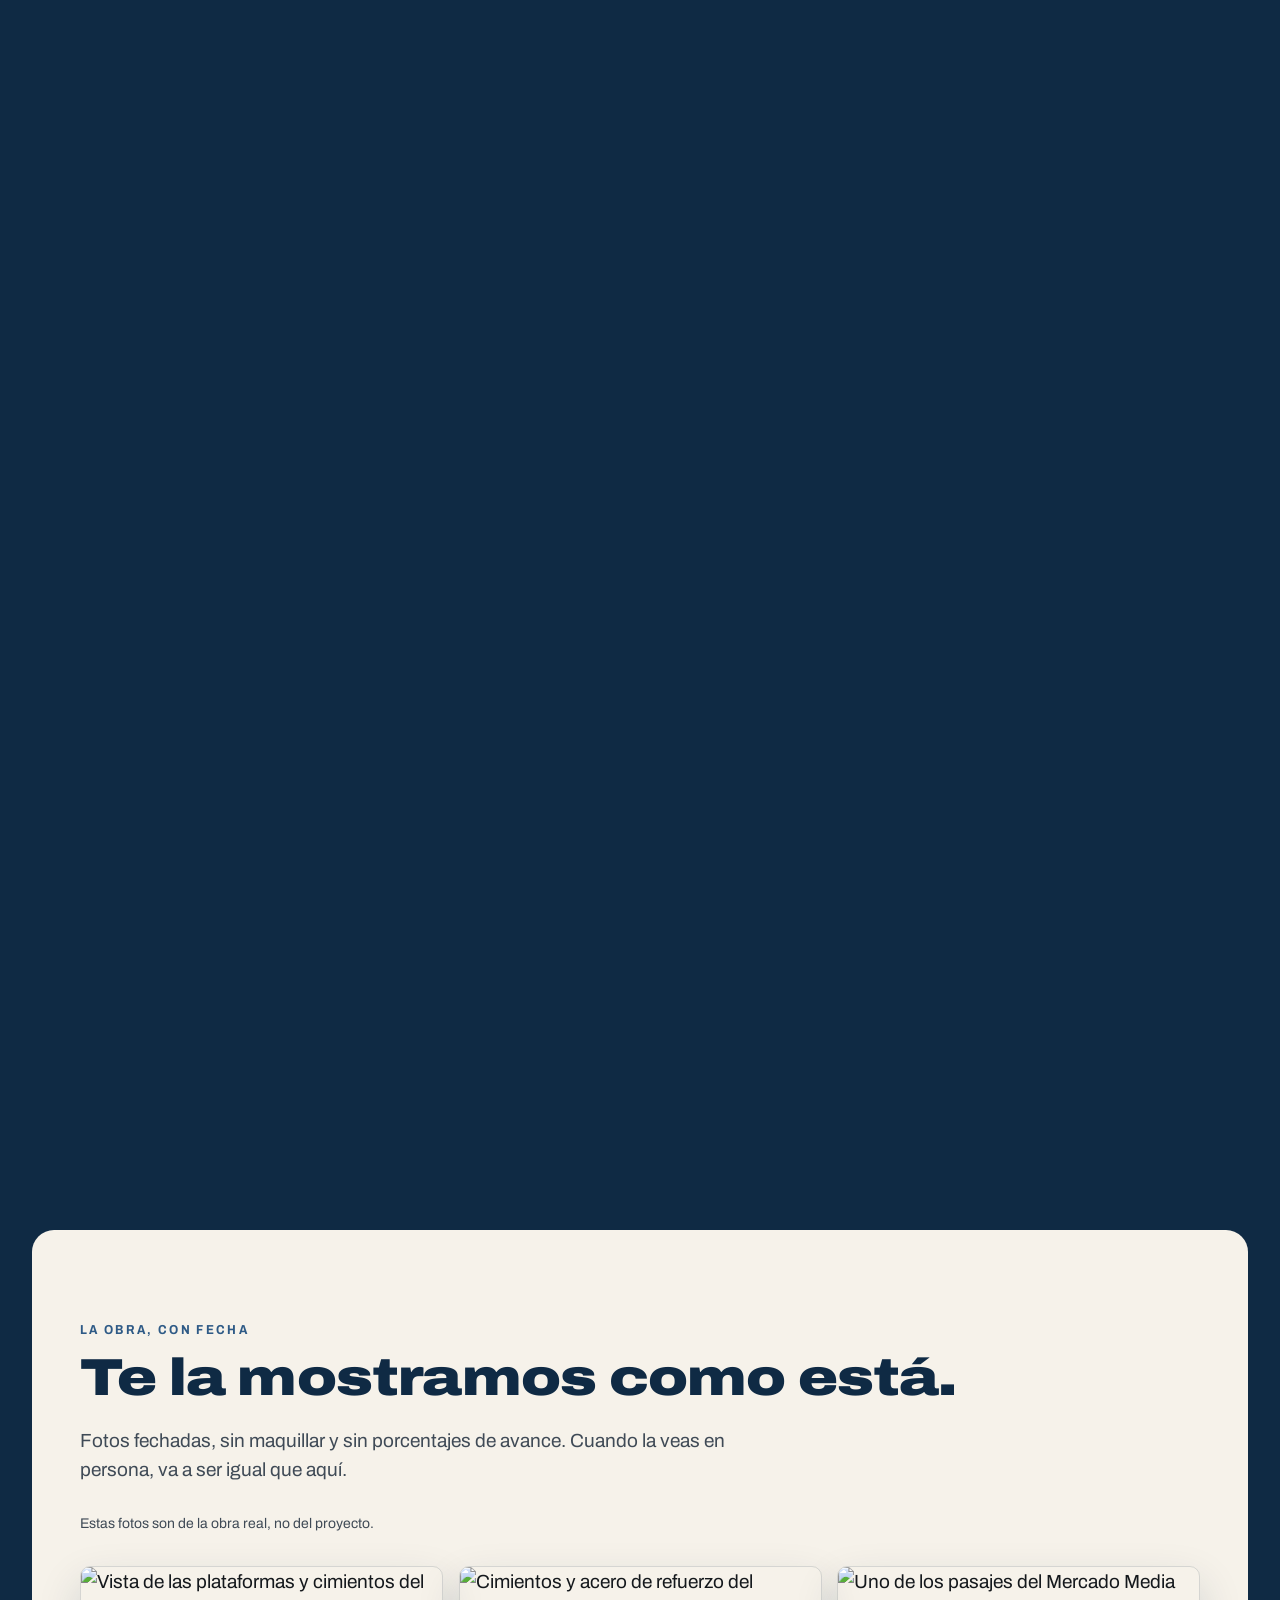
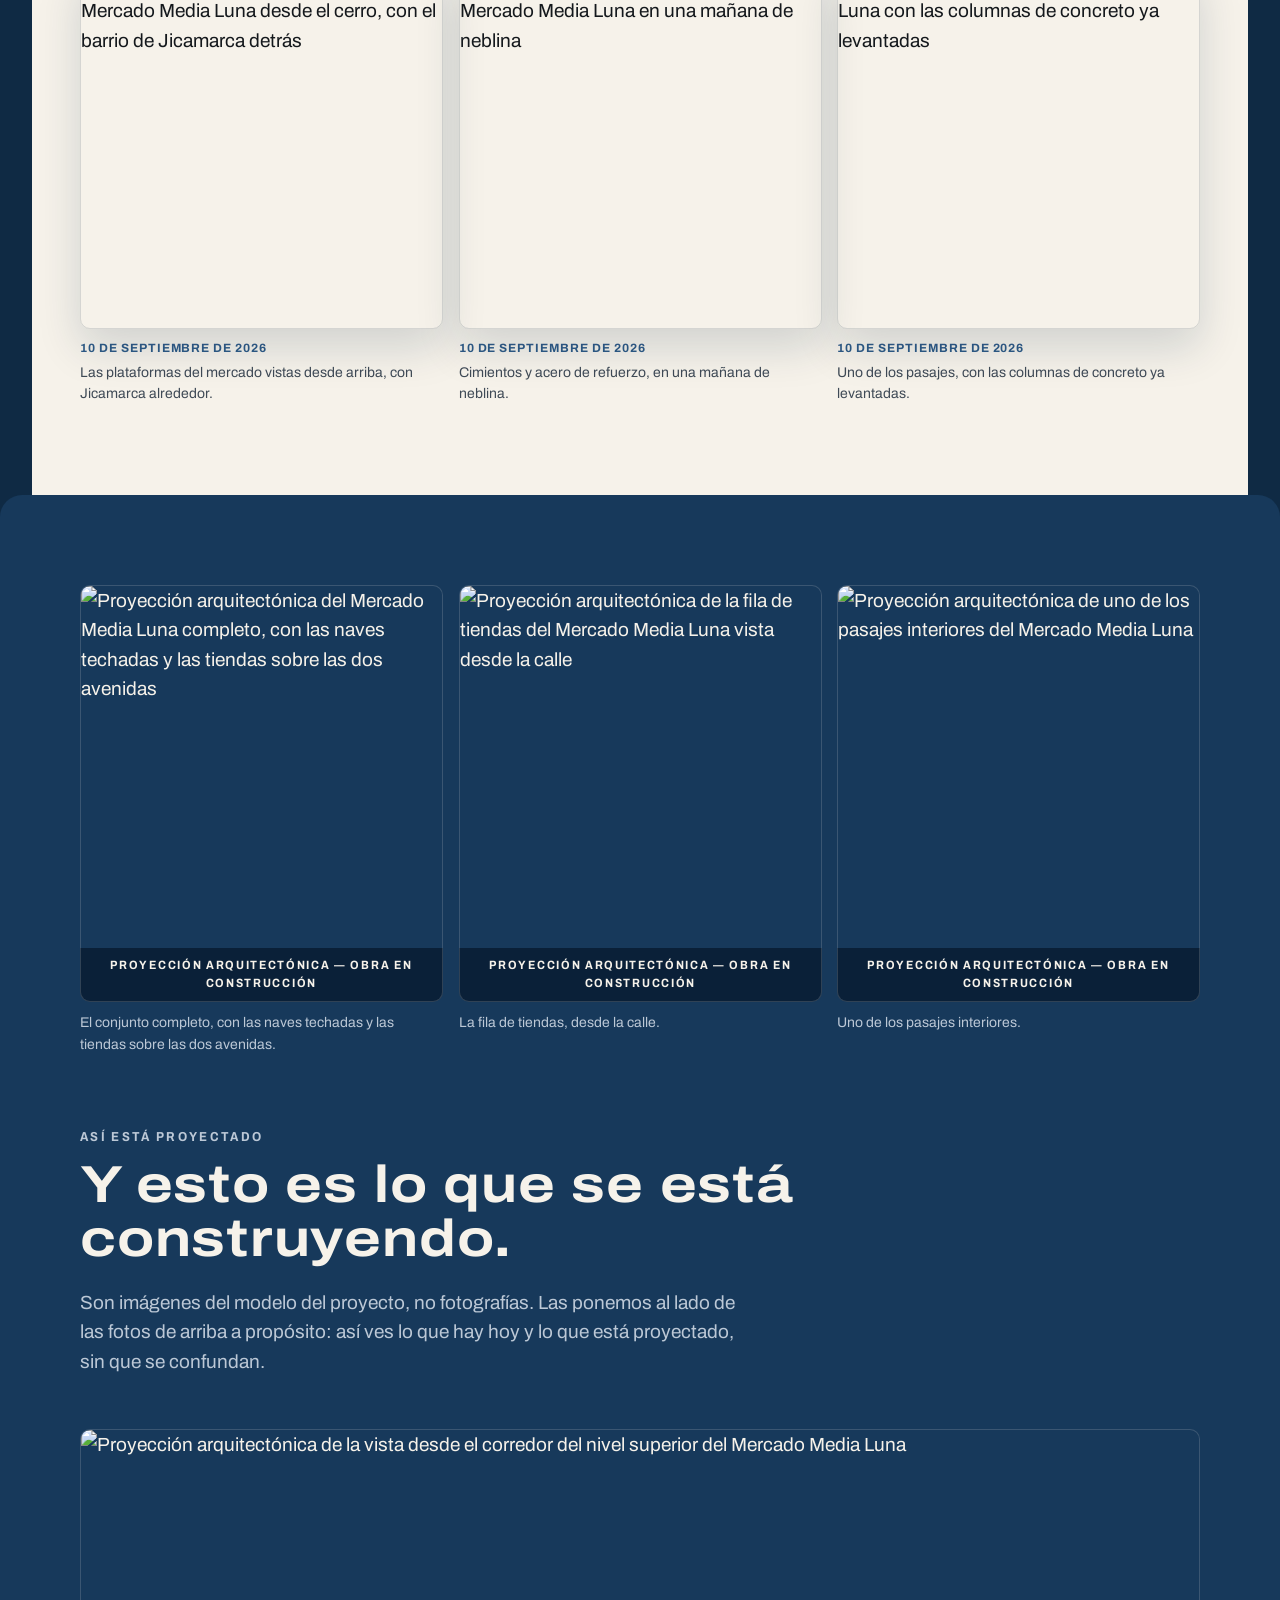
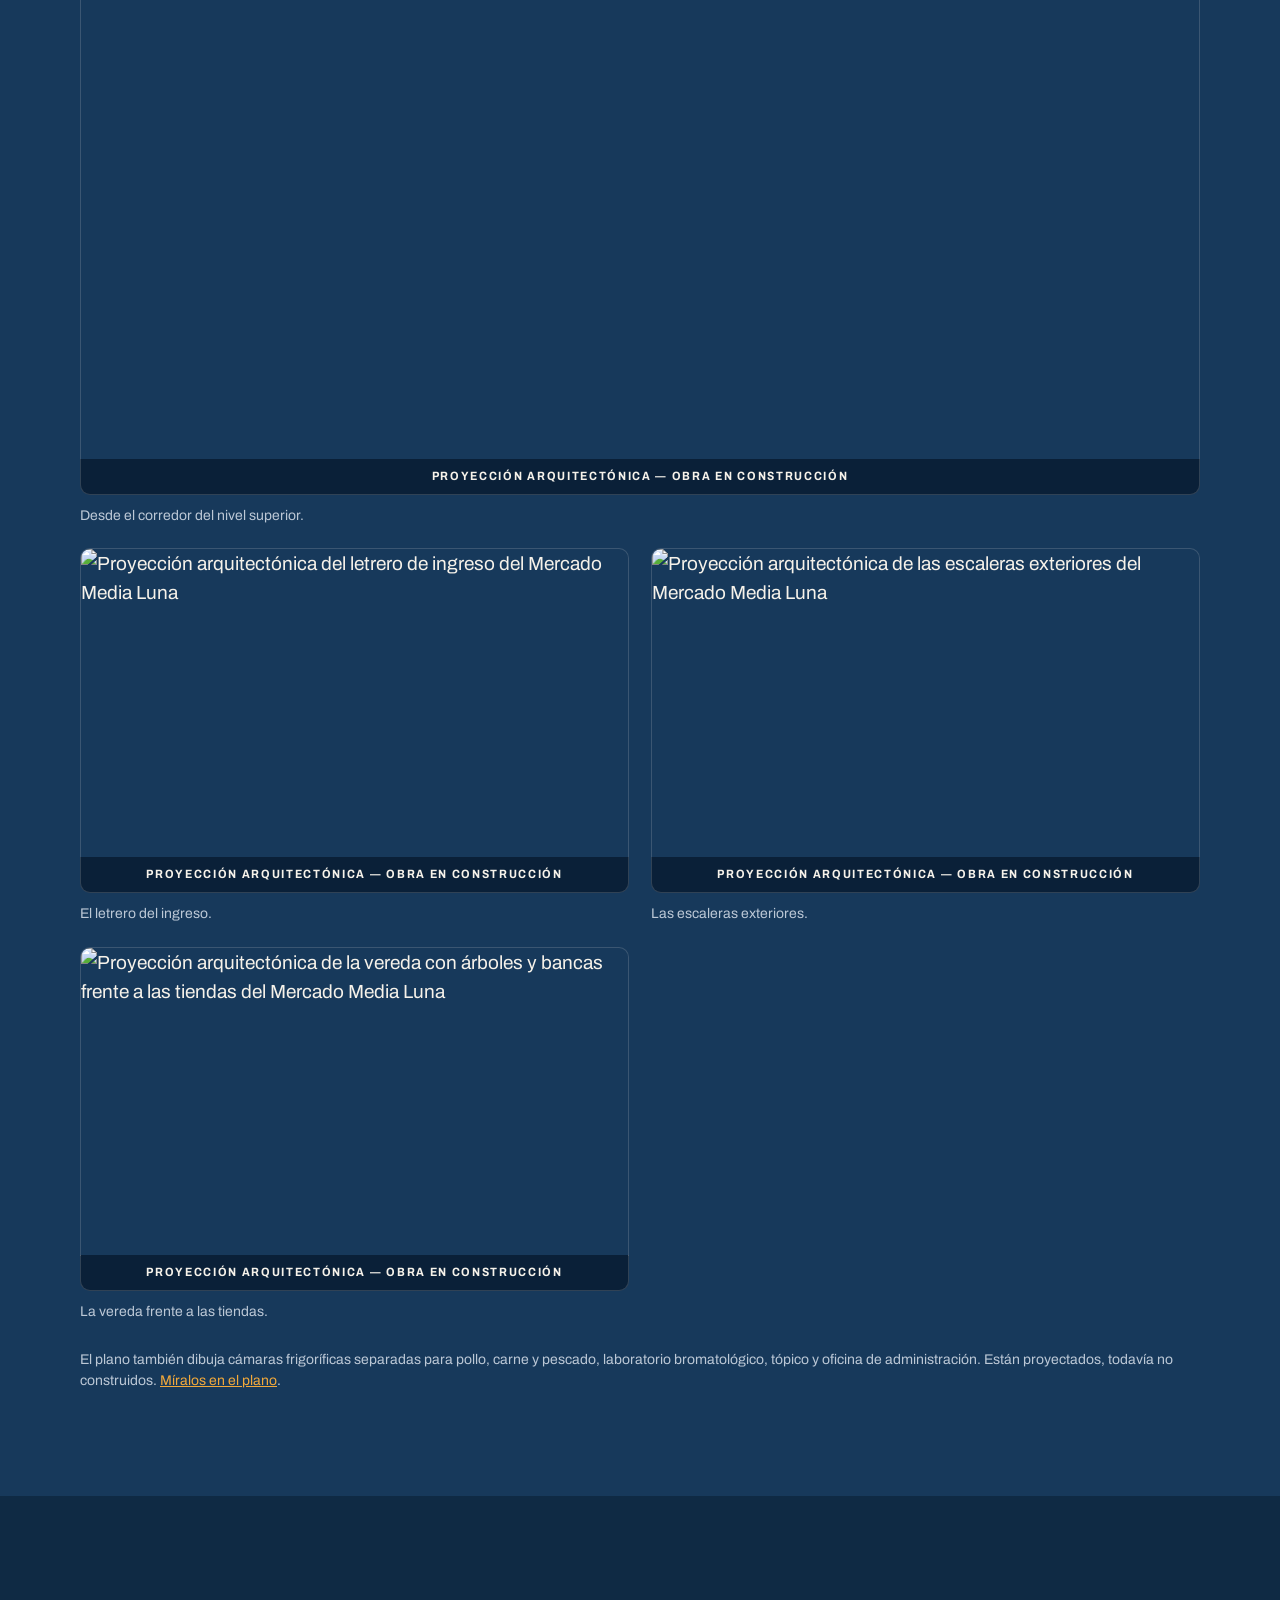
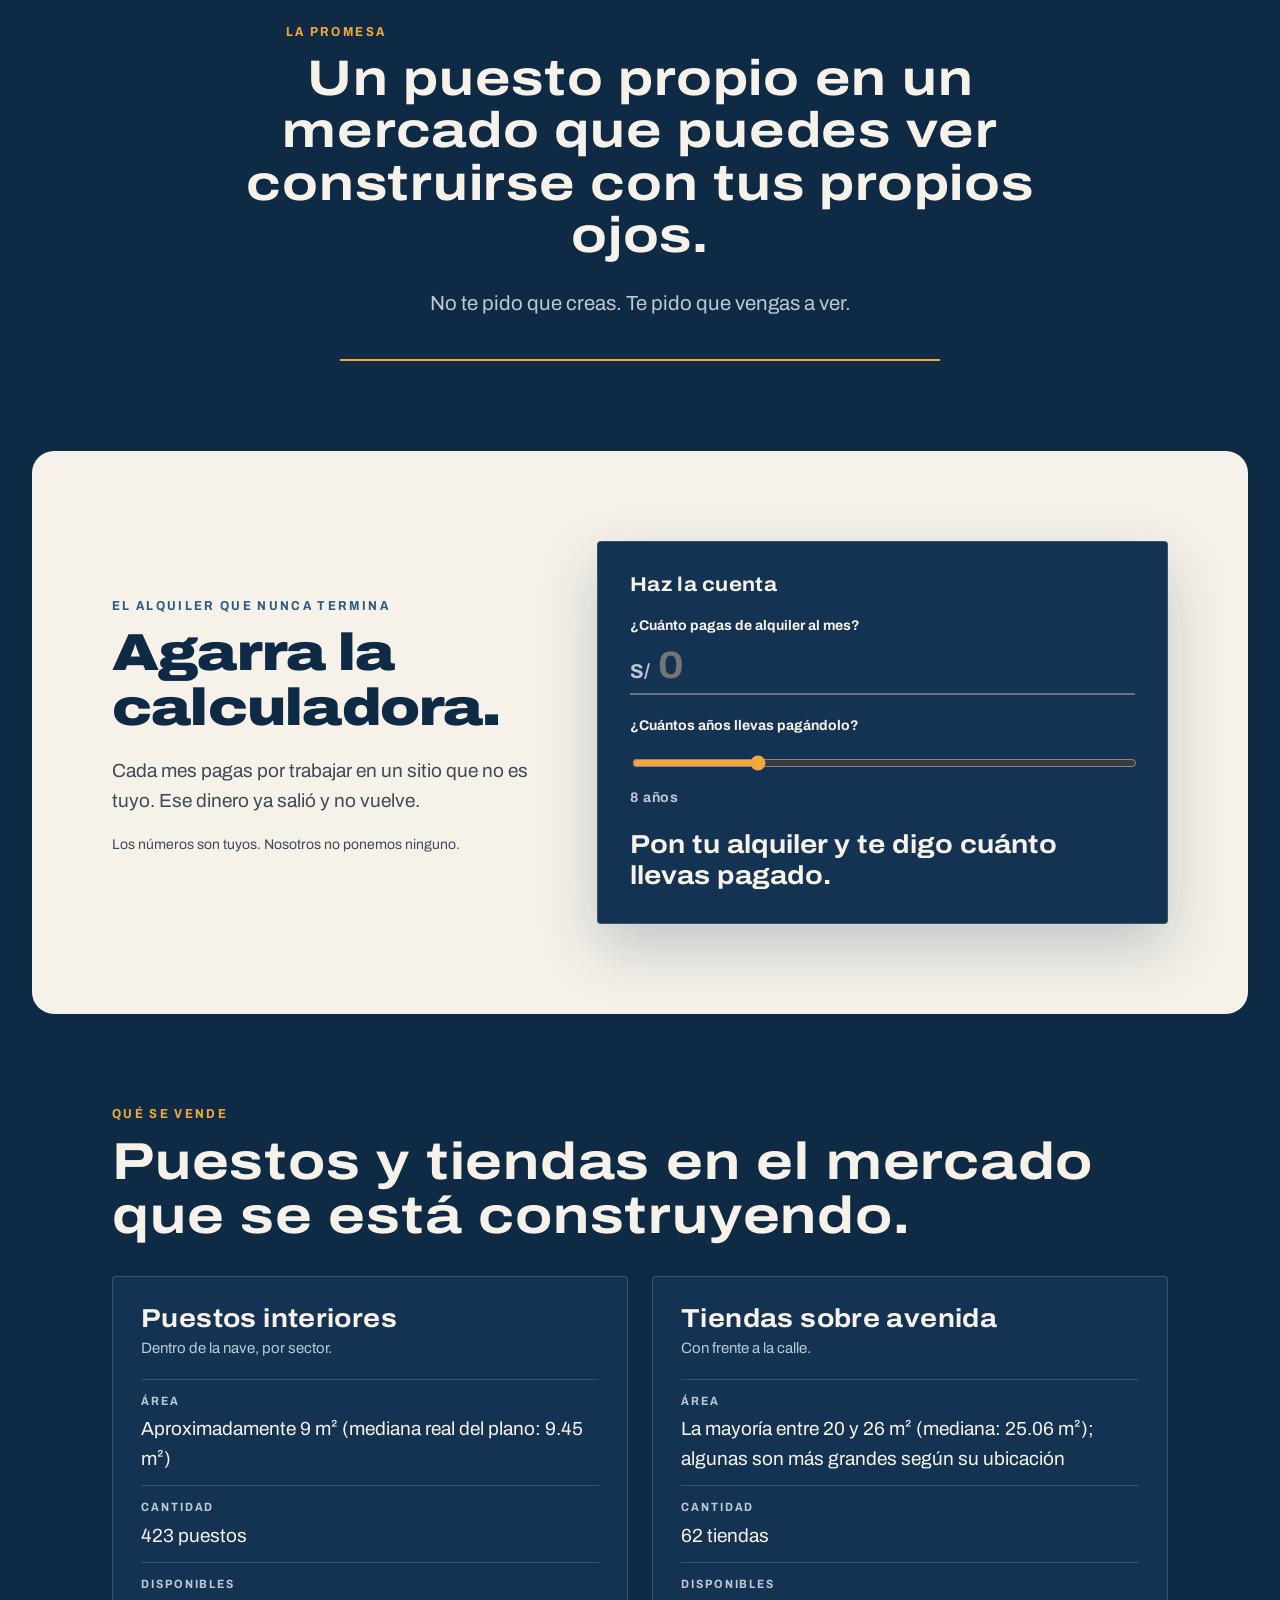
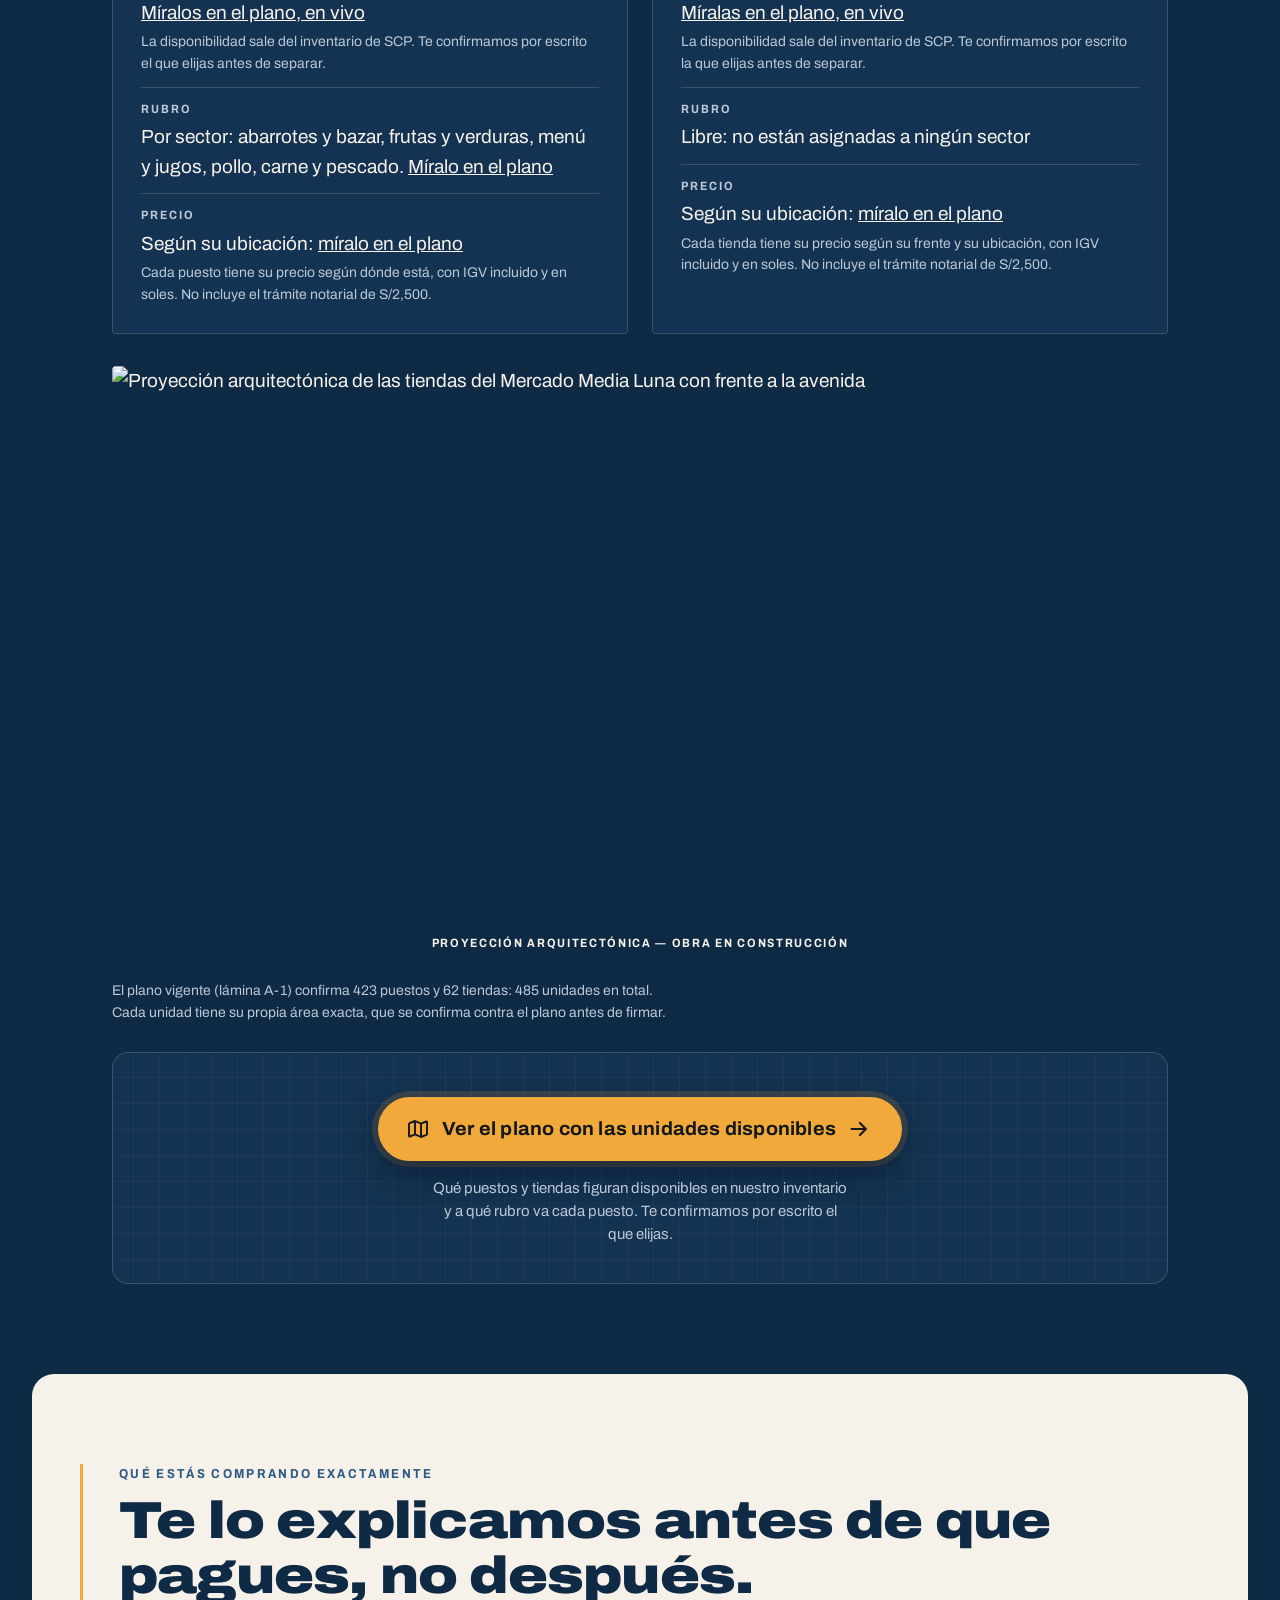
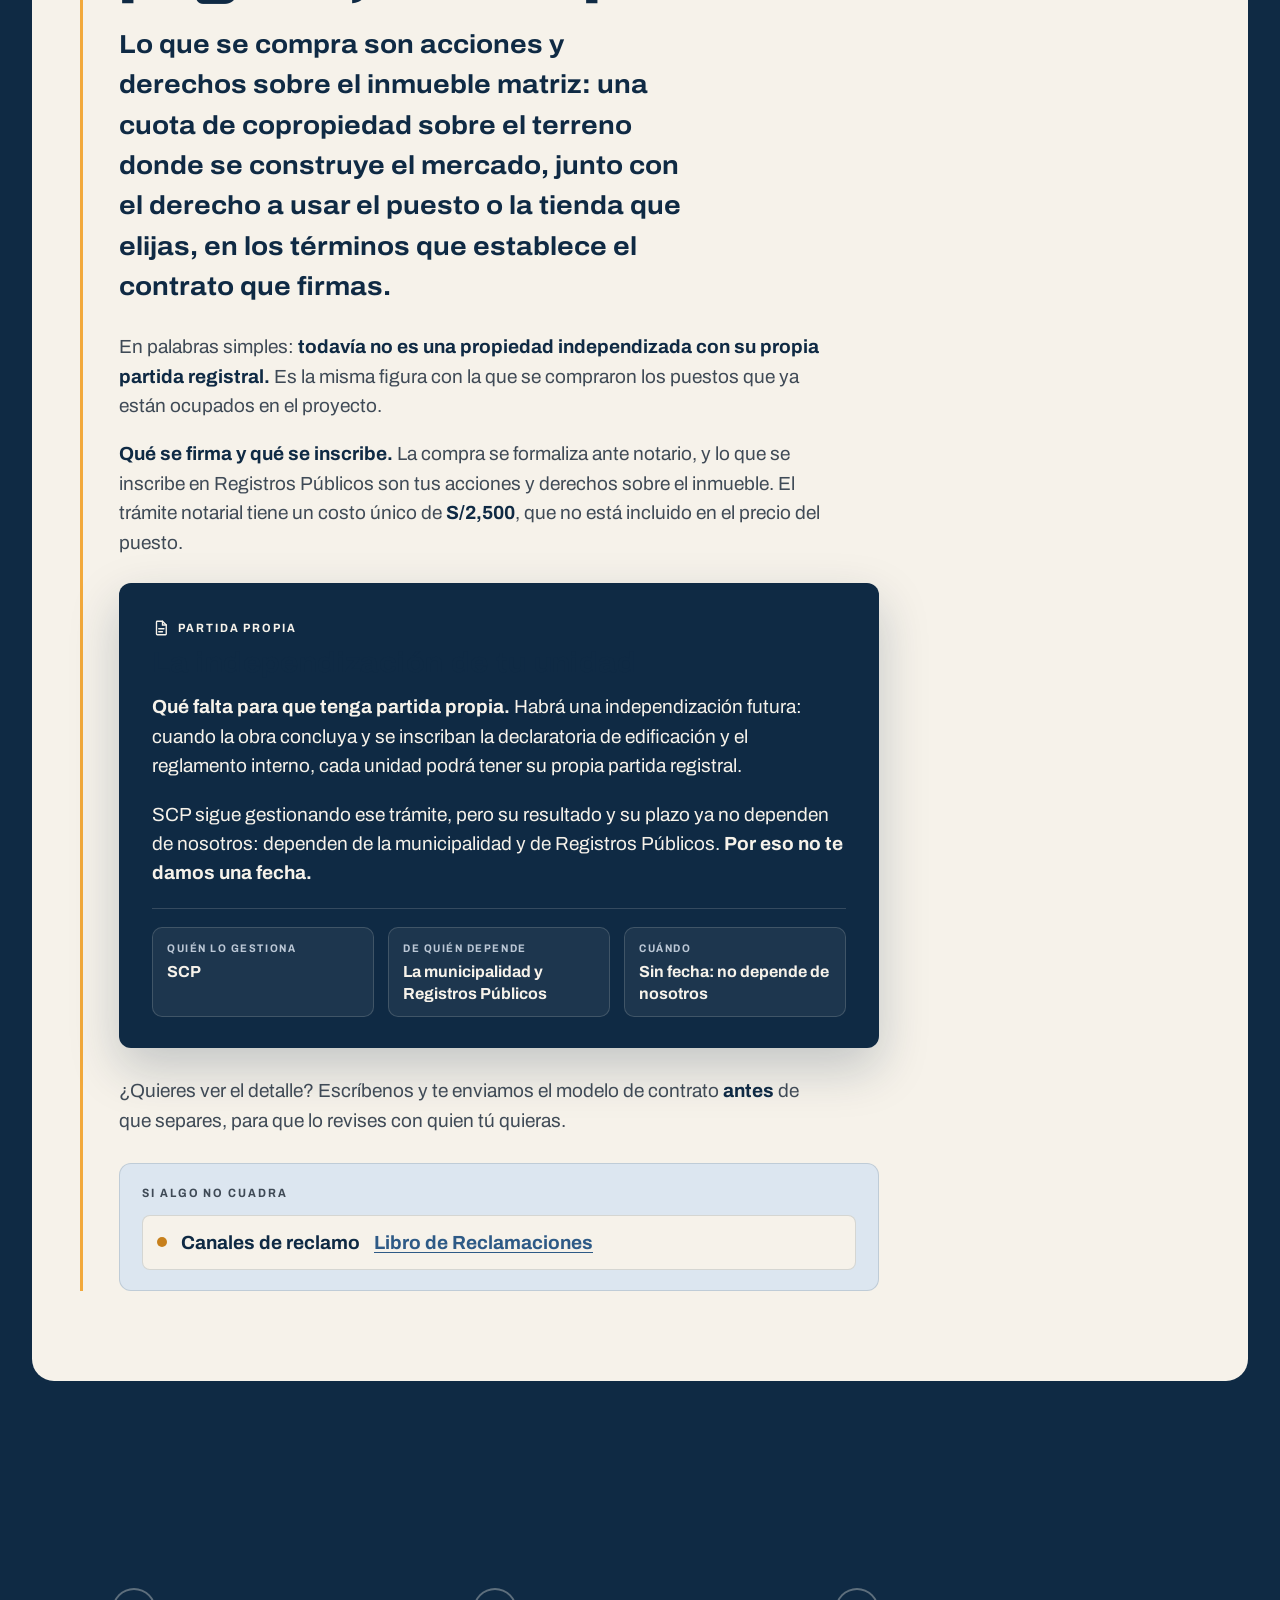
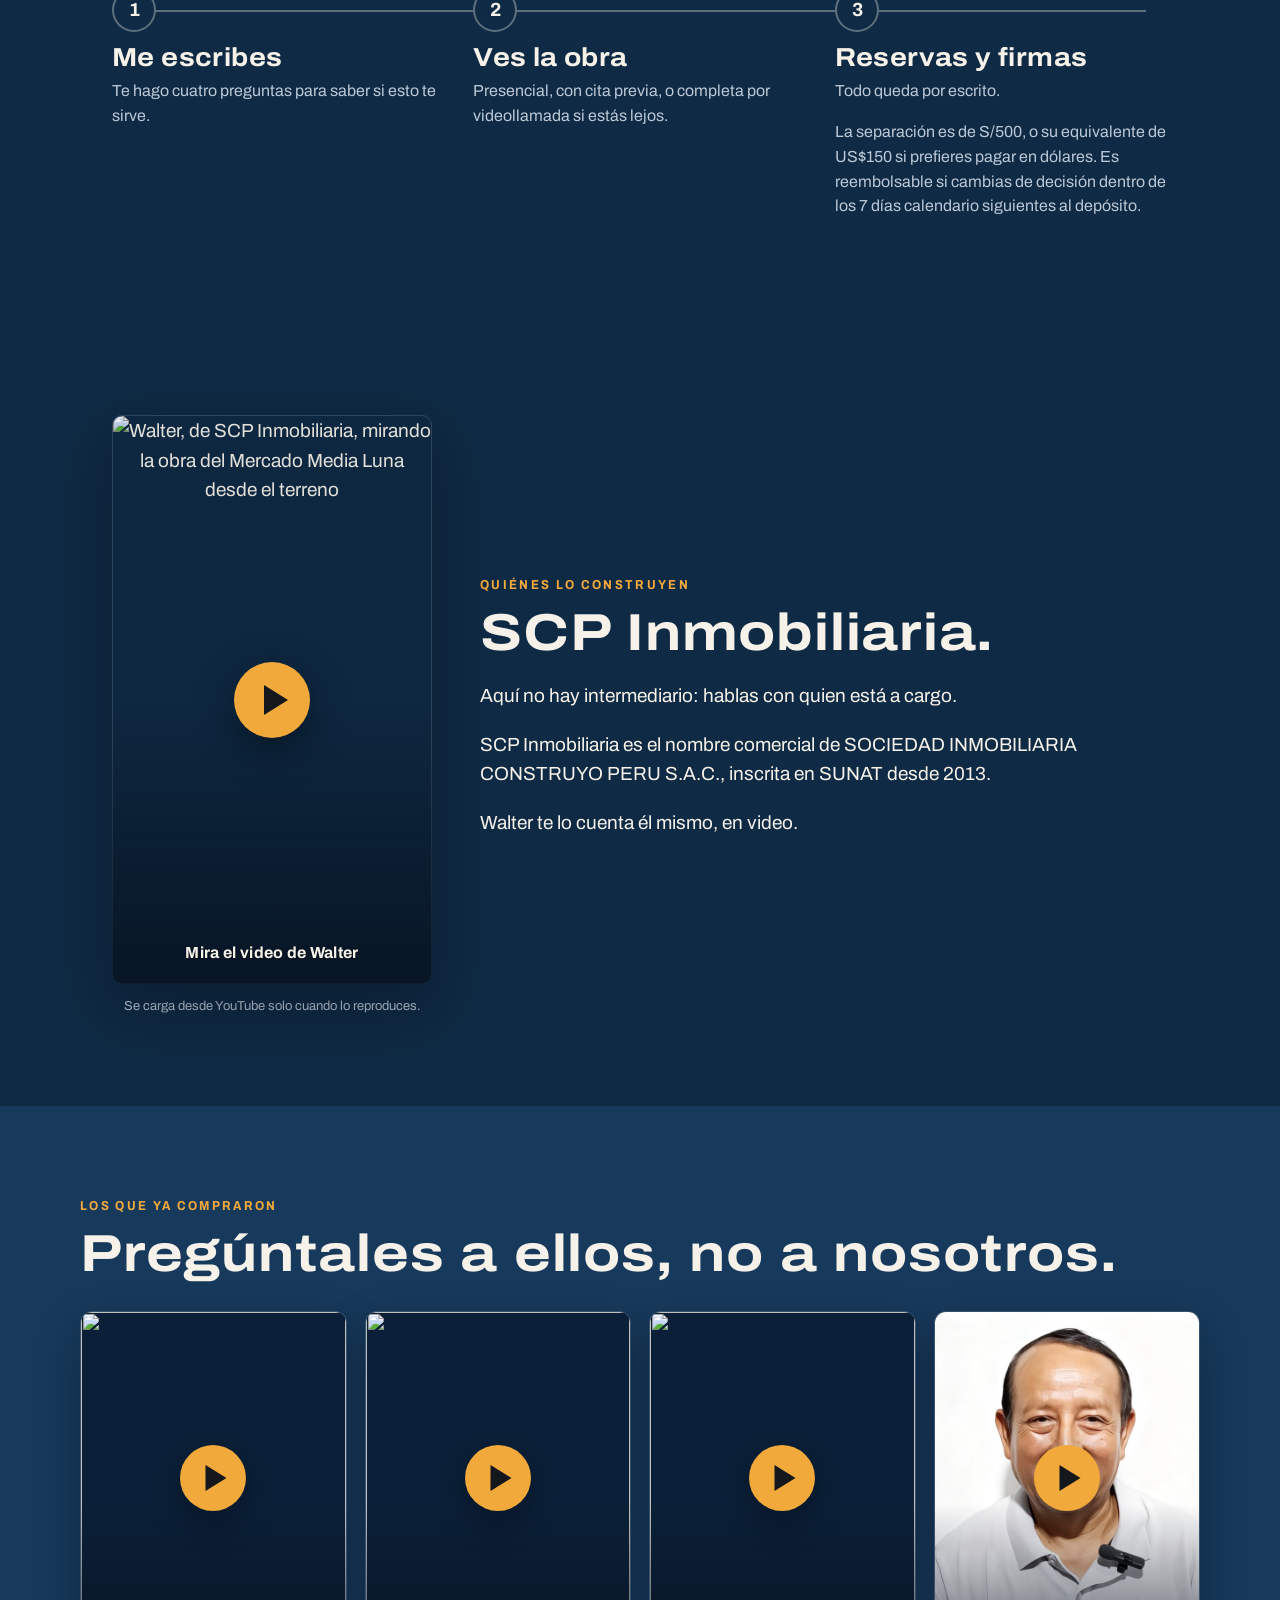
==== commit a5e615e7: "Revisión previa a publicar: contraste, celular acostado, barra sin JS, rail, og:image con barra Corr" ====
--- a/index.html
+++ b/index.html
@@ -15,12 +15,12 @@
 <meta property="og:title" content="Un puesto propio en un mercado que puedes ver construirse">
 <meta property="og:description" content="Mercado Media Luna, en Jicamarca, Sector Media Luna. En construcción. Agenda tu visita y ve la obra como está.">
 <meta property="og:url" content="https://mercadomedialuna.com/">
-<meta property="og:image" content="https://mercadomedialuna.com/assets/hero-ending-v4.jpg">
+<meta property="og:image" content="https://mercadomedialuna.com/assets/hero-ending-v4-og.jpg">
 <meta property="og:image:width" content="1920">
 <meta property="og:image:height" content="1080">
 <meta property="og:image:alt" content="Proyección arquitectónica del Mercado Media Luna en Jicamarca">
 <meta name="twitter:card" content="summary_large_image">
-<meta name="twitter:image" content="https://mercadomedialuna.com/assets/hero-ending-v4.jpg">
+<meta name="twitter:image" content="https://mercadomedialuna.com/assets/hero-ending-v4-og.jpg">
 <meta name="twitter:image:alt" content="Proyección arquitectónica del Mercado Media Luna en Jicamarca">
 <!-- Íconos en archivos de la raíz (06/10/2026): Google solo muestra el logo en
      los resultados si el ícono es una URL que puede rastrear, no un data: URI.
@@ -38,8 +38,8 @@
 <!-- Google Fonts se mantiene: la hoja depende del eje de anchura de Archivo
      (wdth 75..125), que los woff2 estáticos del brandbook no traen (13/10/2026). -->
 <link rel="stylesheet" href="https://fonts.googleapis.com/css2?family=Archivo:wdth,wght@75..125,400;75..125,500;75..125,700;75..125,900&display=swap">
-<link rel="stylesheet" href="assets/styles.css?v=1a12b185">
-<noscript><style>.reveal{opacity:1!important;transform:none!important}</style></noscript>
+<link rel="stylesheet" href="assets/styles.css?v=d5b3ba3f">
+<noscript><style>.reveal,.proyecto-img.reveal .proyeccion{opacity:1!important;transform:none!important}</style></noscript>
 </head>
 <body>
 <a class="skip" href="#main">Ir al contenido</a>
@@ -510,12 +510,12 @@
   <svg viewBox="0 0 24 24" aria-hidden="true" width="32" height="32"><path fill="currentColor" d="M17.472 14.382c-.297-.149-1.758-.867-2.03-.967-.273-.099-.471-.148-.67.15-.197.297-.767.966-.94 1.164-.173.199-.347.223-.644.075-.297-.15-1.255-.463-2.39-1.475-.883-.788-1.48-1.761-1.653-2.059-.173-.297-.018-.458.13-.606.134-.133.298-.347.446-.52.149-.174.198-.298.298-.497.099-.198.05-.371-.025-.52-.075-.149-.669-1.612-.916-2.207-.242-.579-.487-.5-.669-.51a12.8 12.8 0 0 0-.57-.01c-.198 0-.52.074-.792.372-.272.297-1.04 1.016-1.04 2.479 0 1.462 1.065 2.875 1.213 3.074.149.198 2.096 3.2 5.077 4.487.709.306 1.262.489 1.694.625.712.227 1.36.195 1.872.118.571-.085 1.758-.719 2.006-1.413.248-.694.248-1.289.173-1.413-.074-.124-.272-.198-.57-.347m-5.421 7.403h-.004a9.87 9.87 0 0 1-5.031-1.378l-.361-.214-3.741.982.998-3.648-.235-.374a9.86 9.86 0 0 1-1.51-5.26c.001-5.45 4.436-9.884 9.888-9.884 2.64 0 5.122 1.03 6.988 2.898a9.825 9.825 0 0 1 2.893 6.994c-.003 5.45-4.437 9.884-9.885 9.884m8.413-18.297A11.815 11.815 0 0 0 12.05 0C5.495 0 .16 5.335.157 11.892c0 2.096.547 4.142 1.588 5.945L.057 24l6.305-1.654a11.882 11.882 0 0 0 5.683 1.448h.005c6.554 0 11.89-5.335 11.893-11.893a11.821 11.821 0 0 0-3.48-8.413"/></svg>
 </a>
 
-<script src="assets/config.js?v=1a12b185"></script>
-<script src="assets/testimonios.js?v=1a12b185"></script>
-<script src="assets/medicion.js?v=1a12b185"></script>
-<script src="assets/app.js?v=1a12b185"></script>
-<script src="assets/portada-v3.js?v=1a12b185"></script>
-<script src="assets/embudo.js?v=1a12b185"></script>
+<script src="assets/config.js?v=d5b3ba3f"></script>
+<script src="assets/testimonios.js?v=d5b3ba3f"></script>
+<script src="assets/medicion.js?v=d5b3ba3f"></script>
+<script src="assets/app.js?v=d5b3ba3f"></script>
+<script src="assets/portada-v3.js?v=d5b3ba3f"></script>
+<script src="assets/embudo.js?v=d5b3ba3f"></script>
 
 <script type="application/ld+json">
 {
--- a/assets/styles.css
+++ b/assets/styles.css
@@ -227,7 +227,7 @@
 }
 
 /* ---------- bandas de texto ---------- */
-.bands{ position:absolute; inset:0; z-index:5 }
+.bands{ position:absolute; inset:0; z-index:5; pointer-events:none }   /* 13/10/2026: deja pasar el mouse al rail; .settle-cta vuelve a auto */
 /* El texto entra un poco más adentro que el margen general (pedido de
    Patriccio, 24/09/2026): 7% del ancho, sin bajar del margen ni pasar de
    140 px. Sigue dentro de la franja oscura del scrim, que llega al 37%. */
@@ -1566,6 +1566,7 @@
 @media (min-width:900px){ .claro{ border-radius:22px; margin-inline:var(--gutter) } }
 .claro h2,.claro h3{ color:var(--azul-noche) }
 .claro p,.claro li,.claro dd,.claro figcaption{ color:var(--tinta-2) }
+.claro .obra-slot figcaption:not(.pend){ color:var(--tinta-2) }   /* gana a la regla de .obra-slot (texto claro de la hoja oscura): 1,5:1 era ilegible */
 .claro .lead,.claro strong{ color:var(--azul-noche) }
 .claro .kicker,.claro .specs dt,.claro .obra-fecha,.claro .visitas-rotulo{ color:var(--azul-dia) }
 .claro a:not(.btn){ color:var(--azul-dia); text-decoration:underline; text-underline-offset:3px }
@@ -1721,3 +1722,14 @@
   [data-entrance^="mascara"] .w{ opacity:1; transform:none }
   .ubicacion-marco::after,.chat-head.vivo .chat-avatar svg{ animation:none }
 }
+/* 13/10/2026 (revisión previa a publicar): en celular acostado (alto ≤ 560 px) no hay solape de la hoja «Hoy»
+   sobre el final del hero (tapaba «Escríbeme por WhatsApp») y la banda final cuelga del borde superior, como
+   las demás bandas en esa altura, en vez de anclarse al 32 % del alto. */
+@media (orientation:landscape) and (max-height:560px){
+  .obra{ margin-top:0 }
+  /* en esta altura la banda final vuelve a la izquierda y ancha (como en main): a la derecha y angosta
+     los botones se partían en dos filas y la banda salía de pantalla (portada-test «celular acostado») */
+  .band-5{ left:clamp(var(--gutter),7vw,140px); right:var(--gutter); max-width:min(720px,84vw); top:max(16%, 76px); bottom:auto }
+  .scrim::before{ opacity:1 }
+  .scrim::after{ content:none }
+}
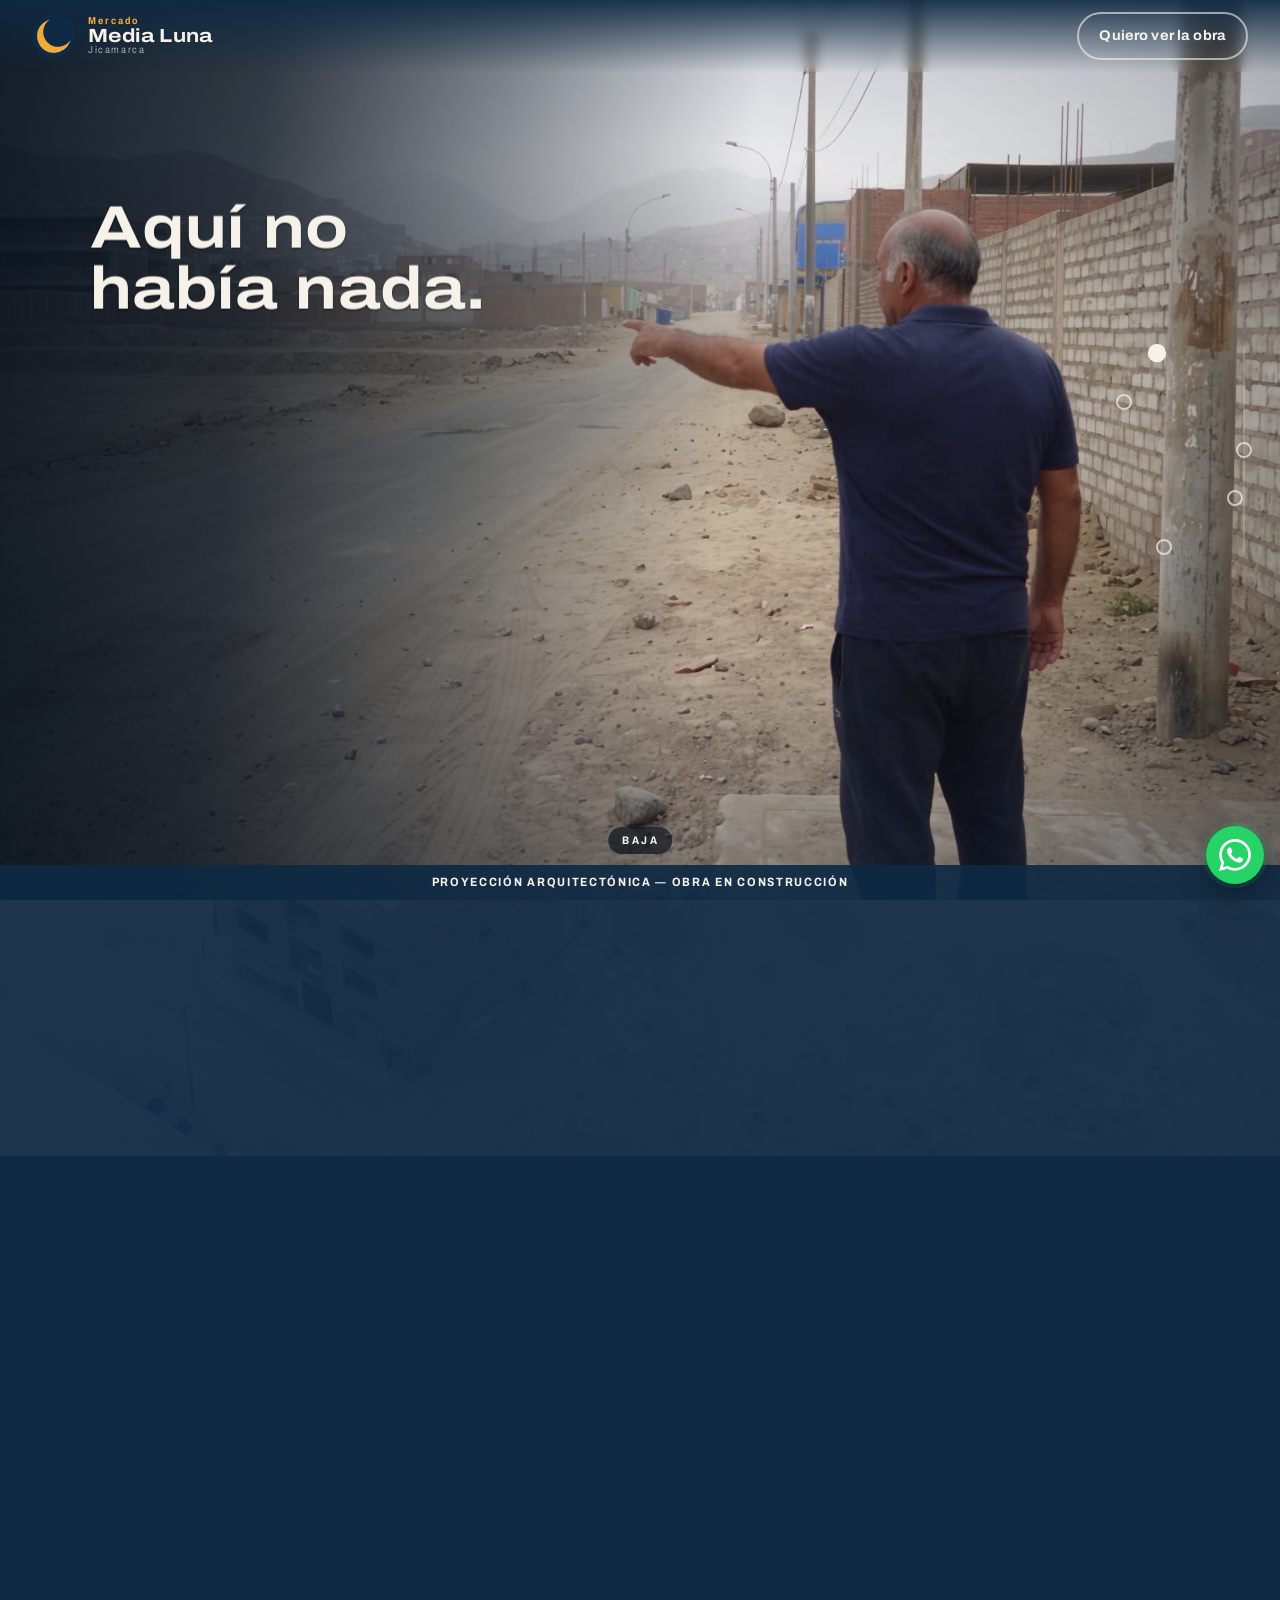
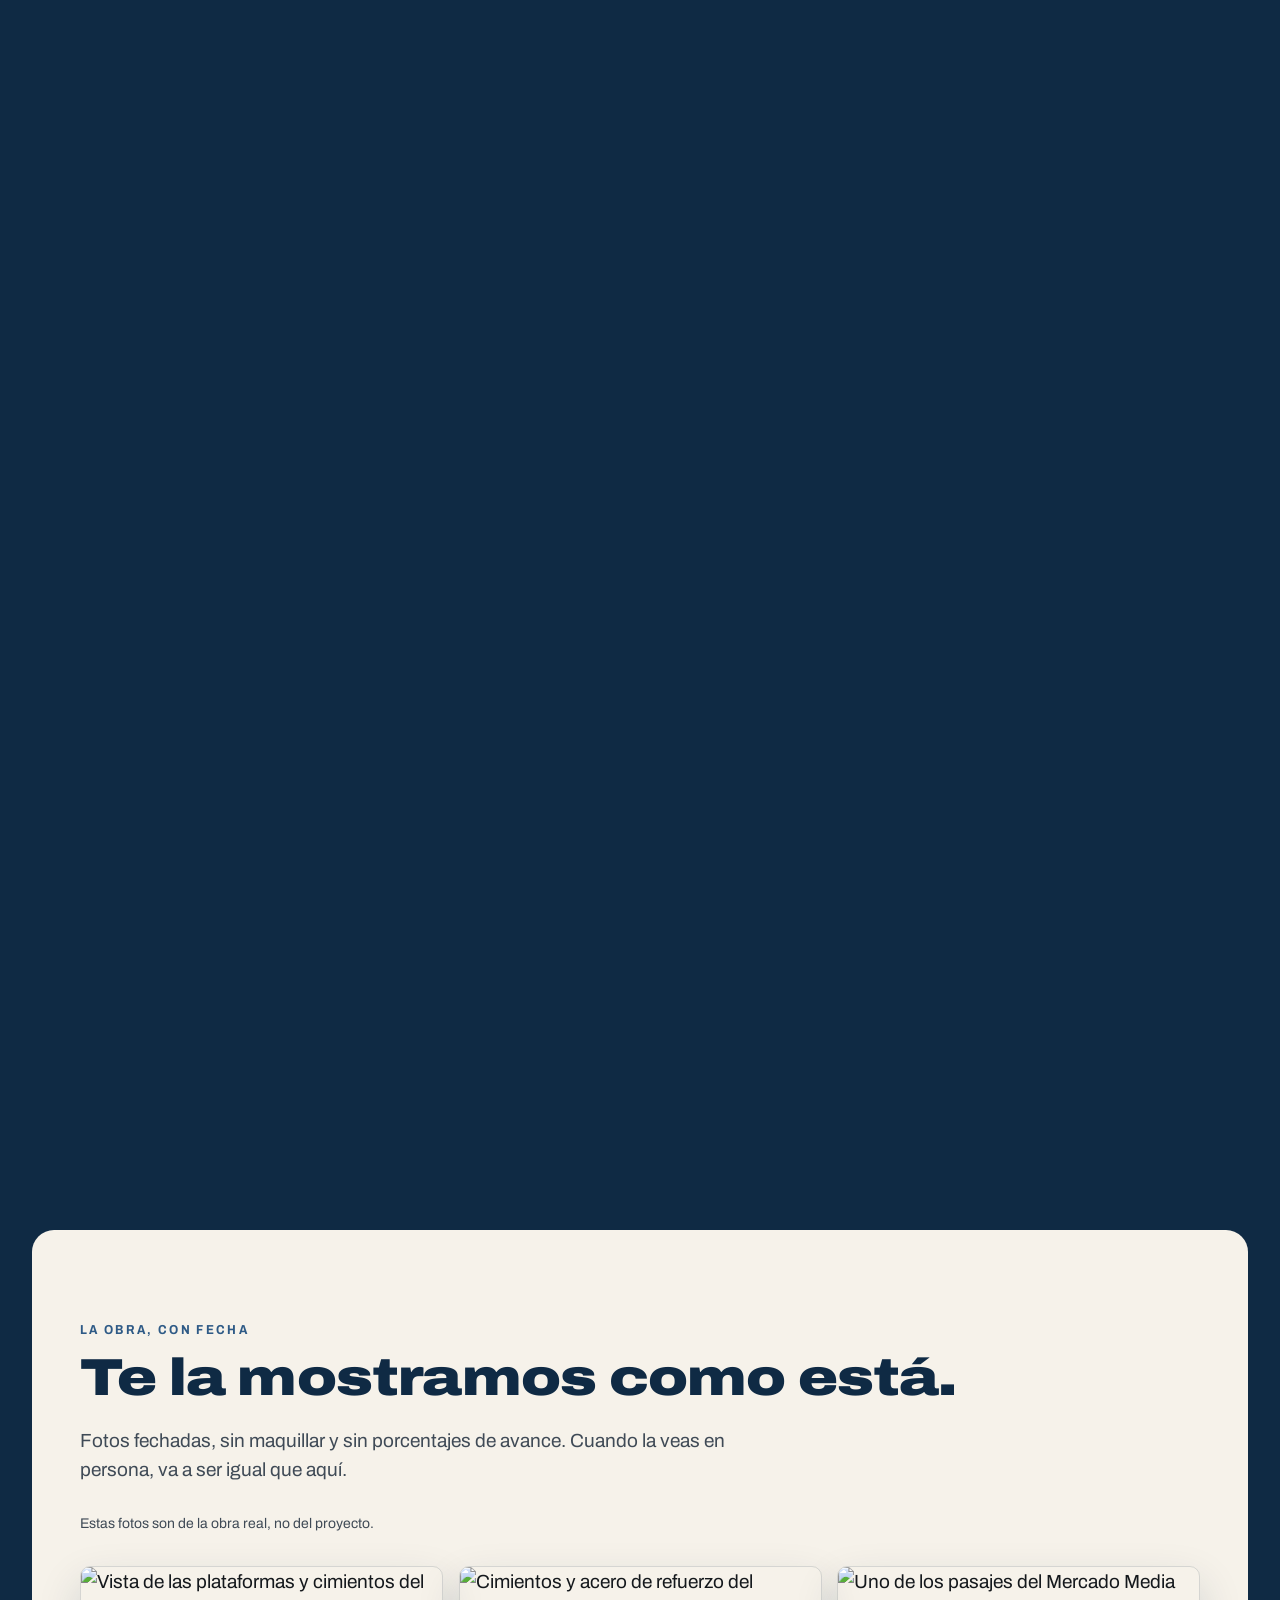
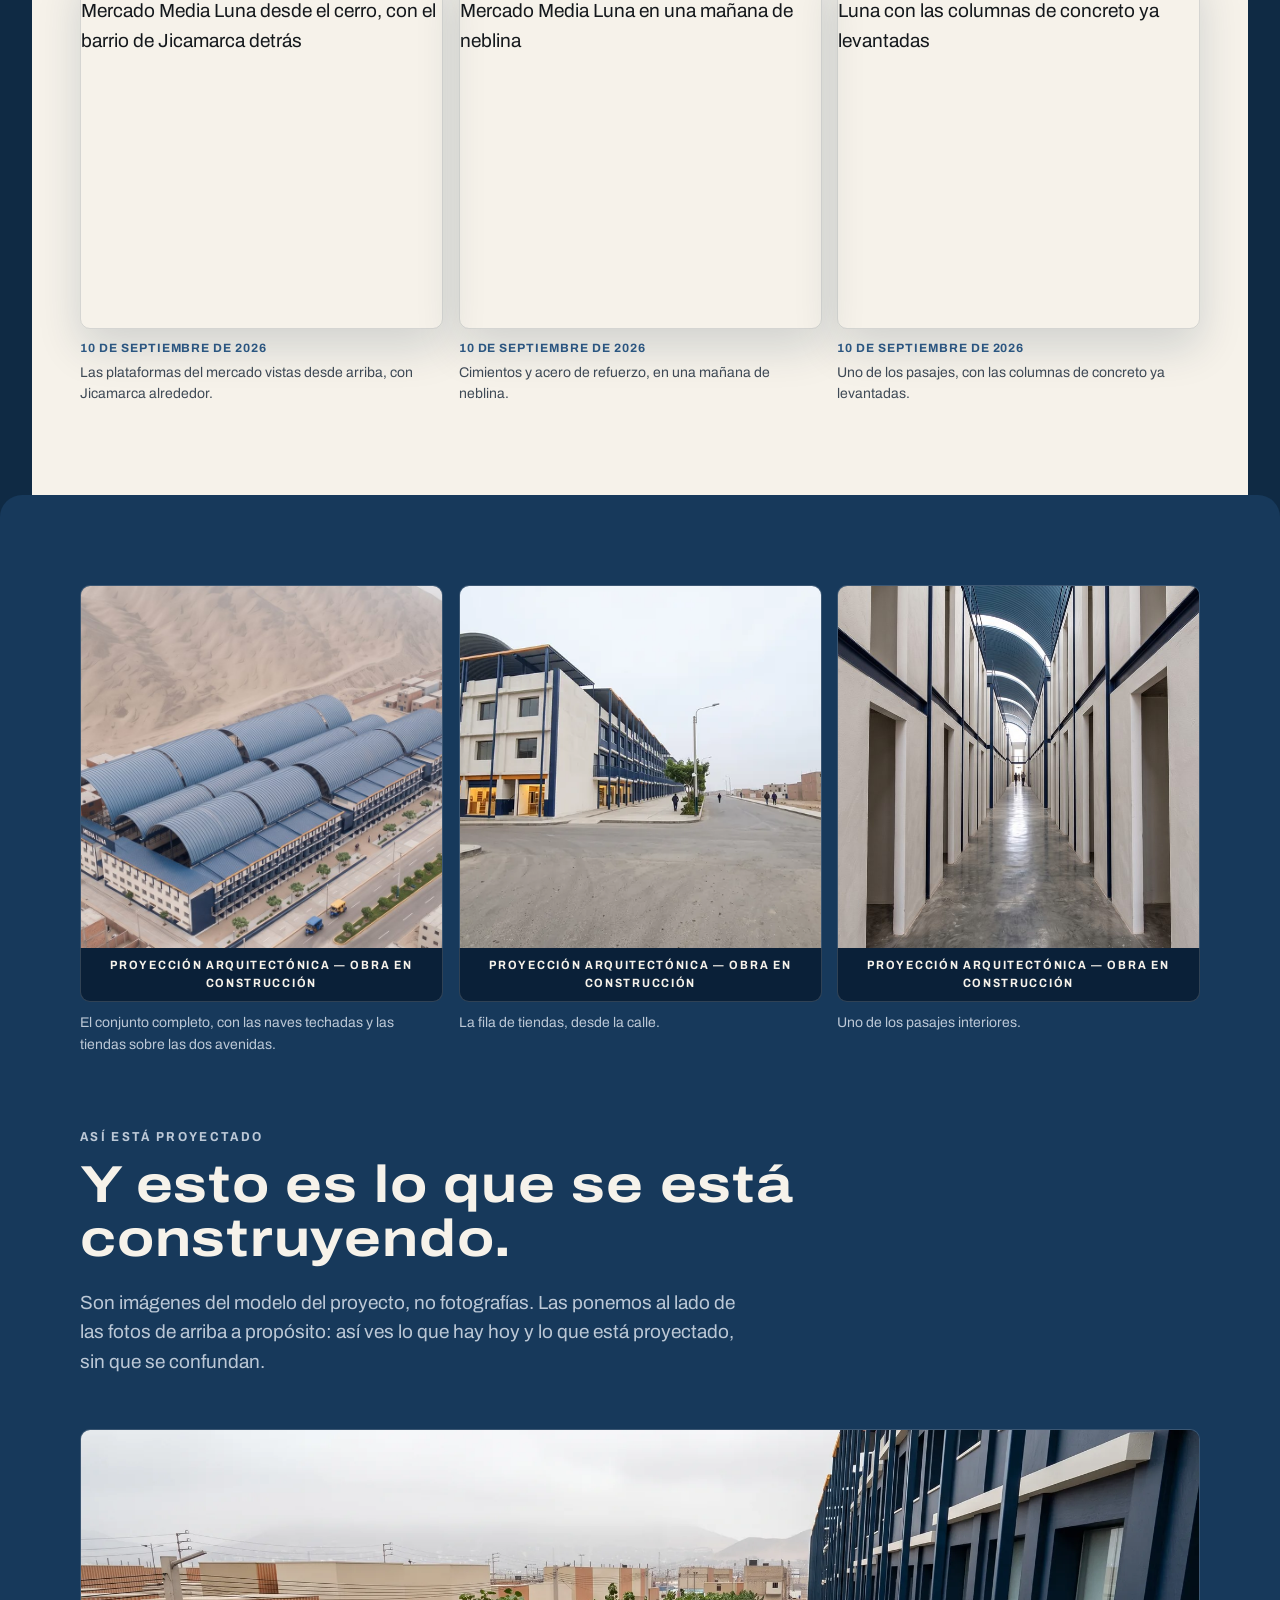
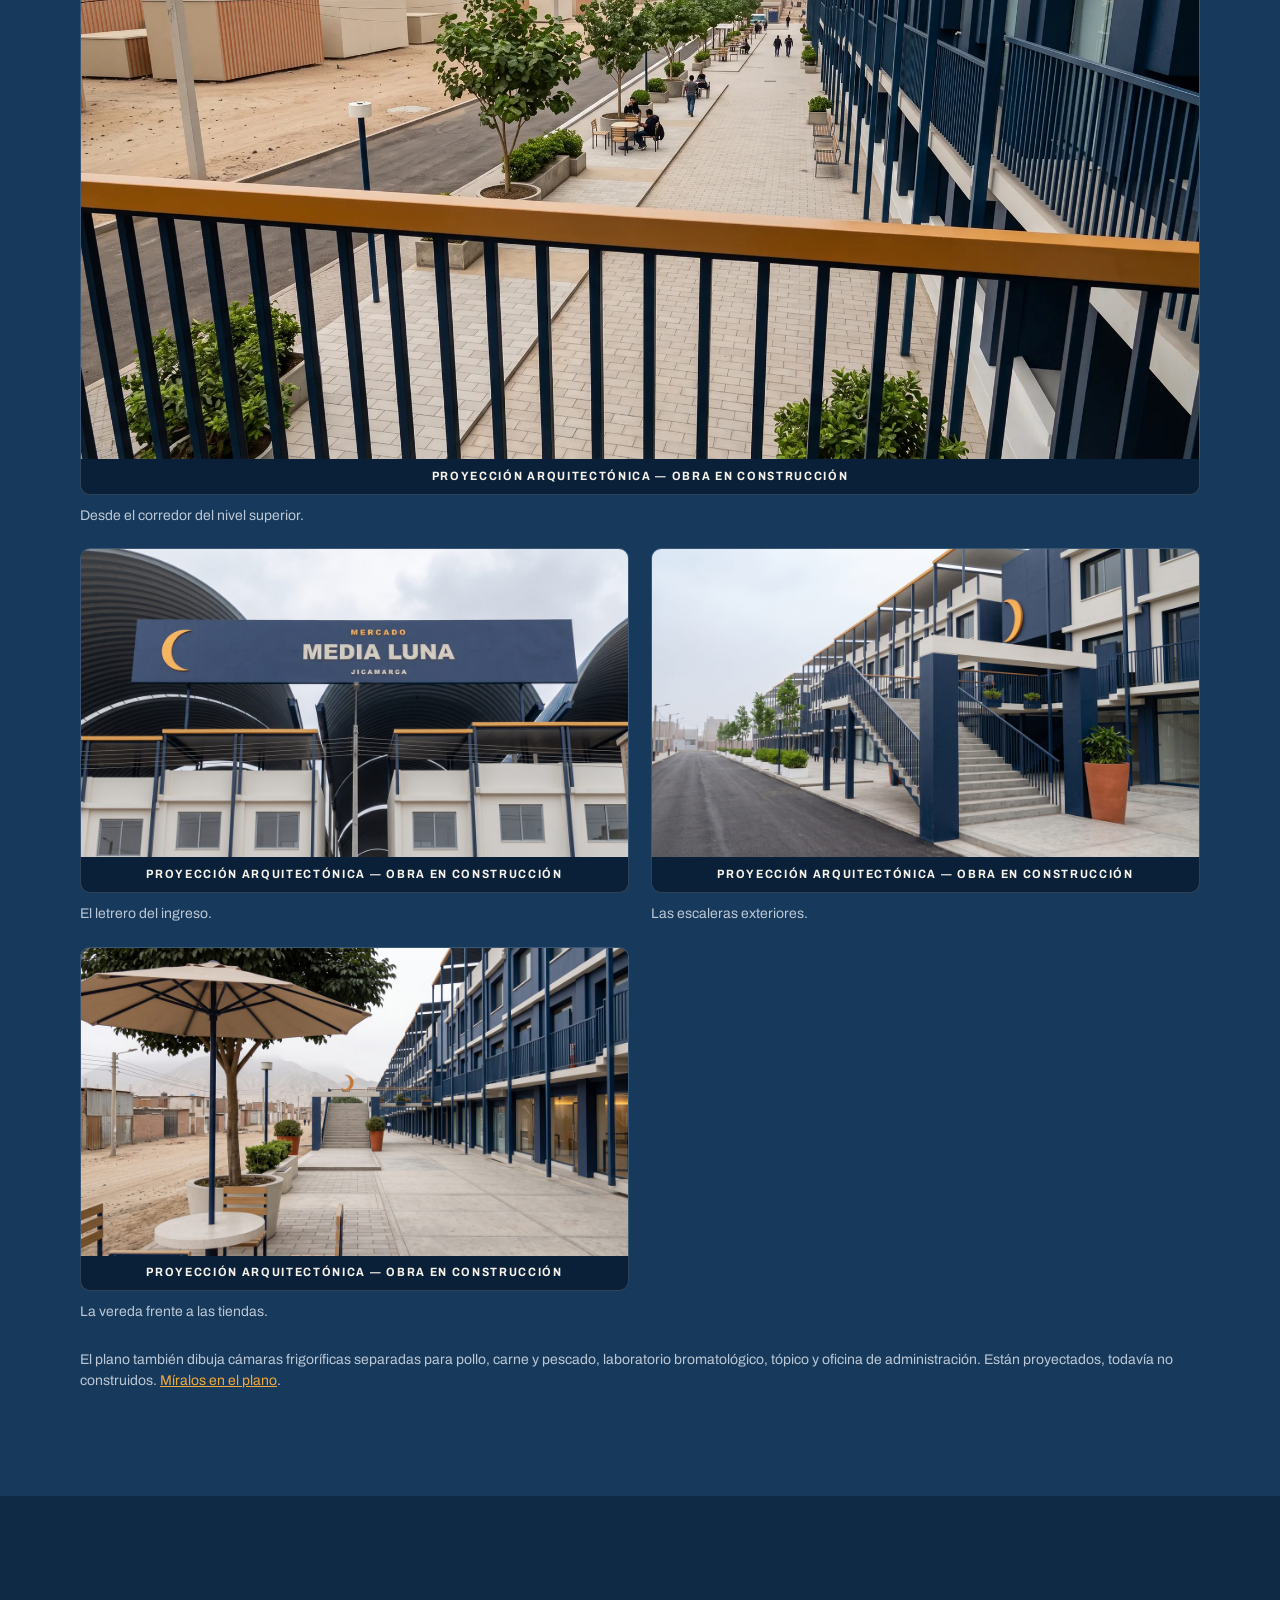
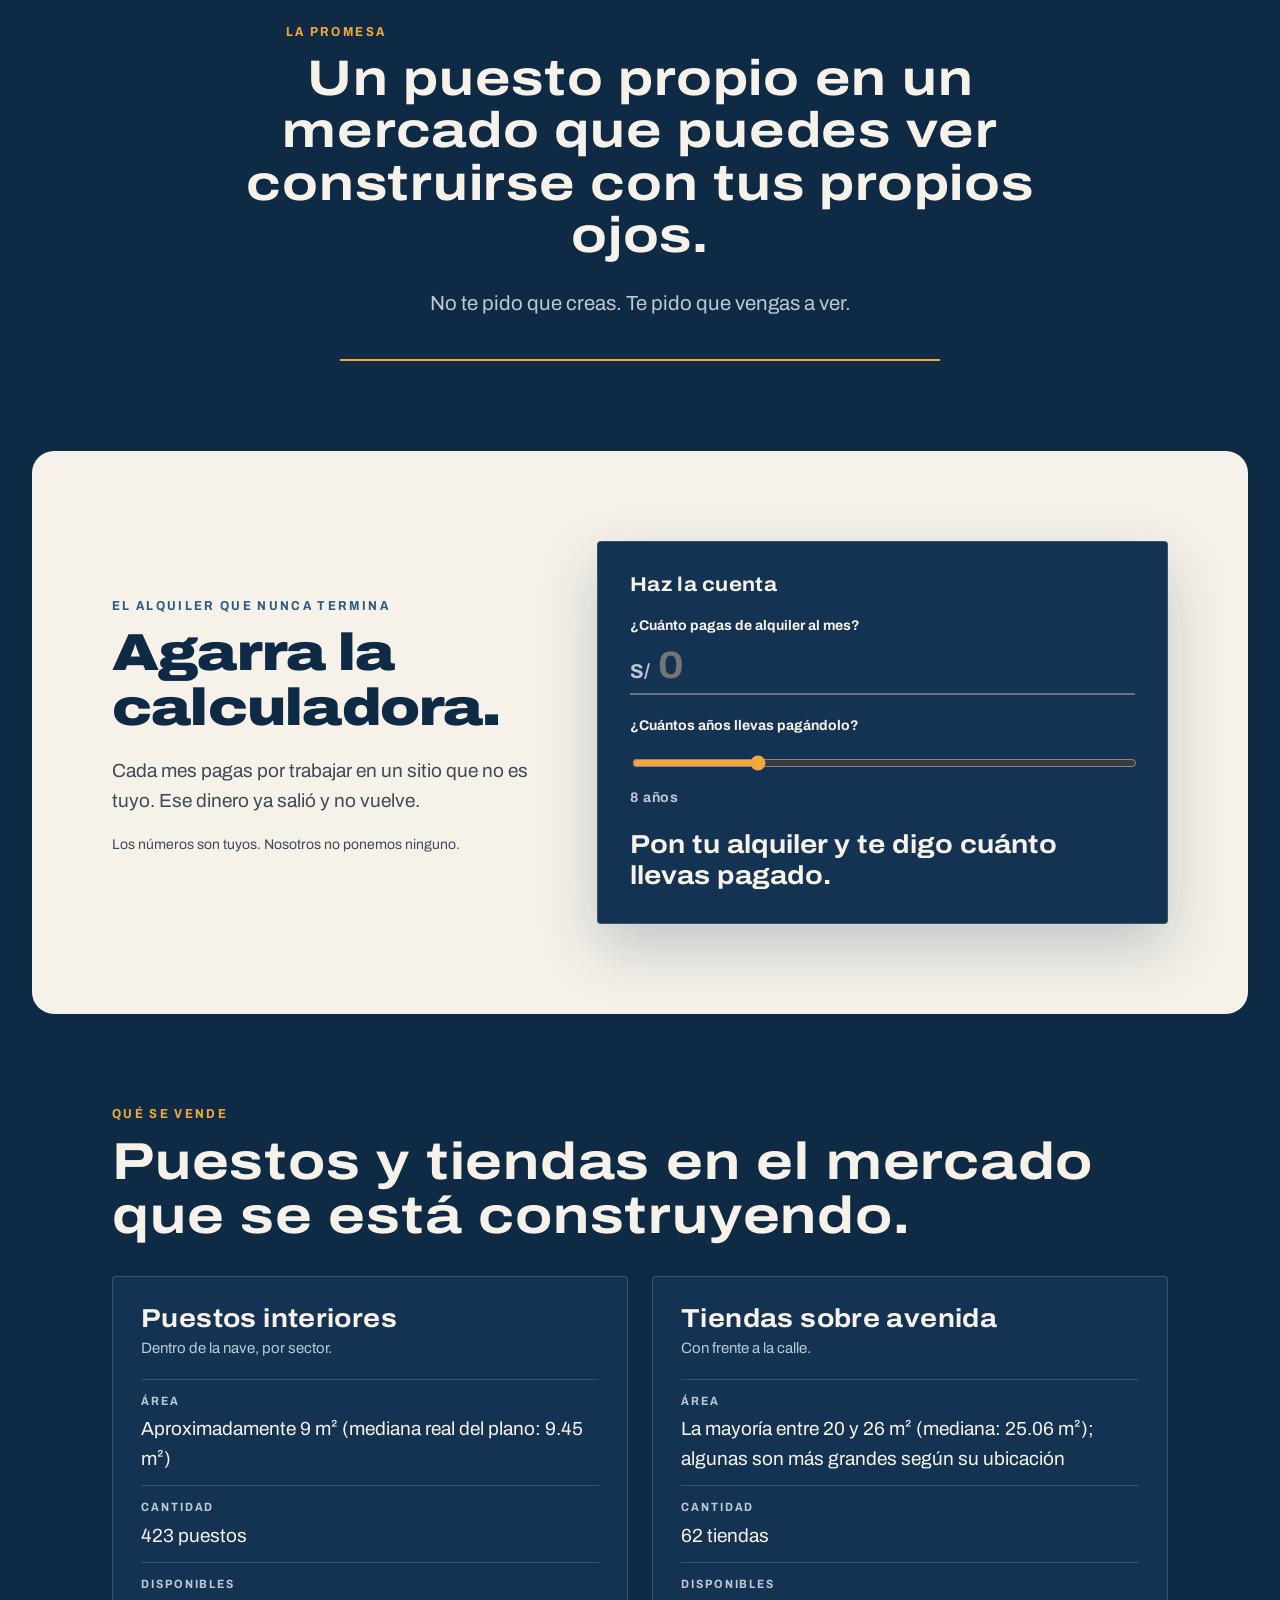
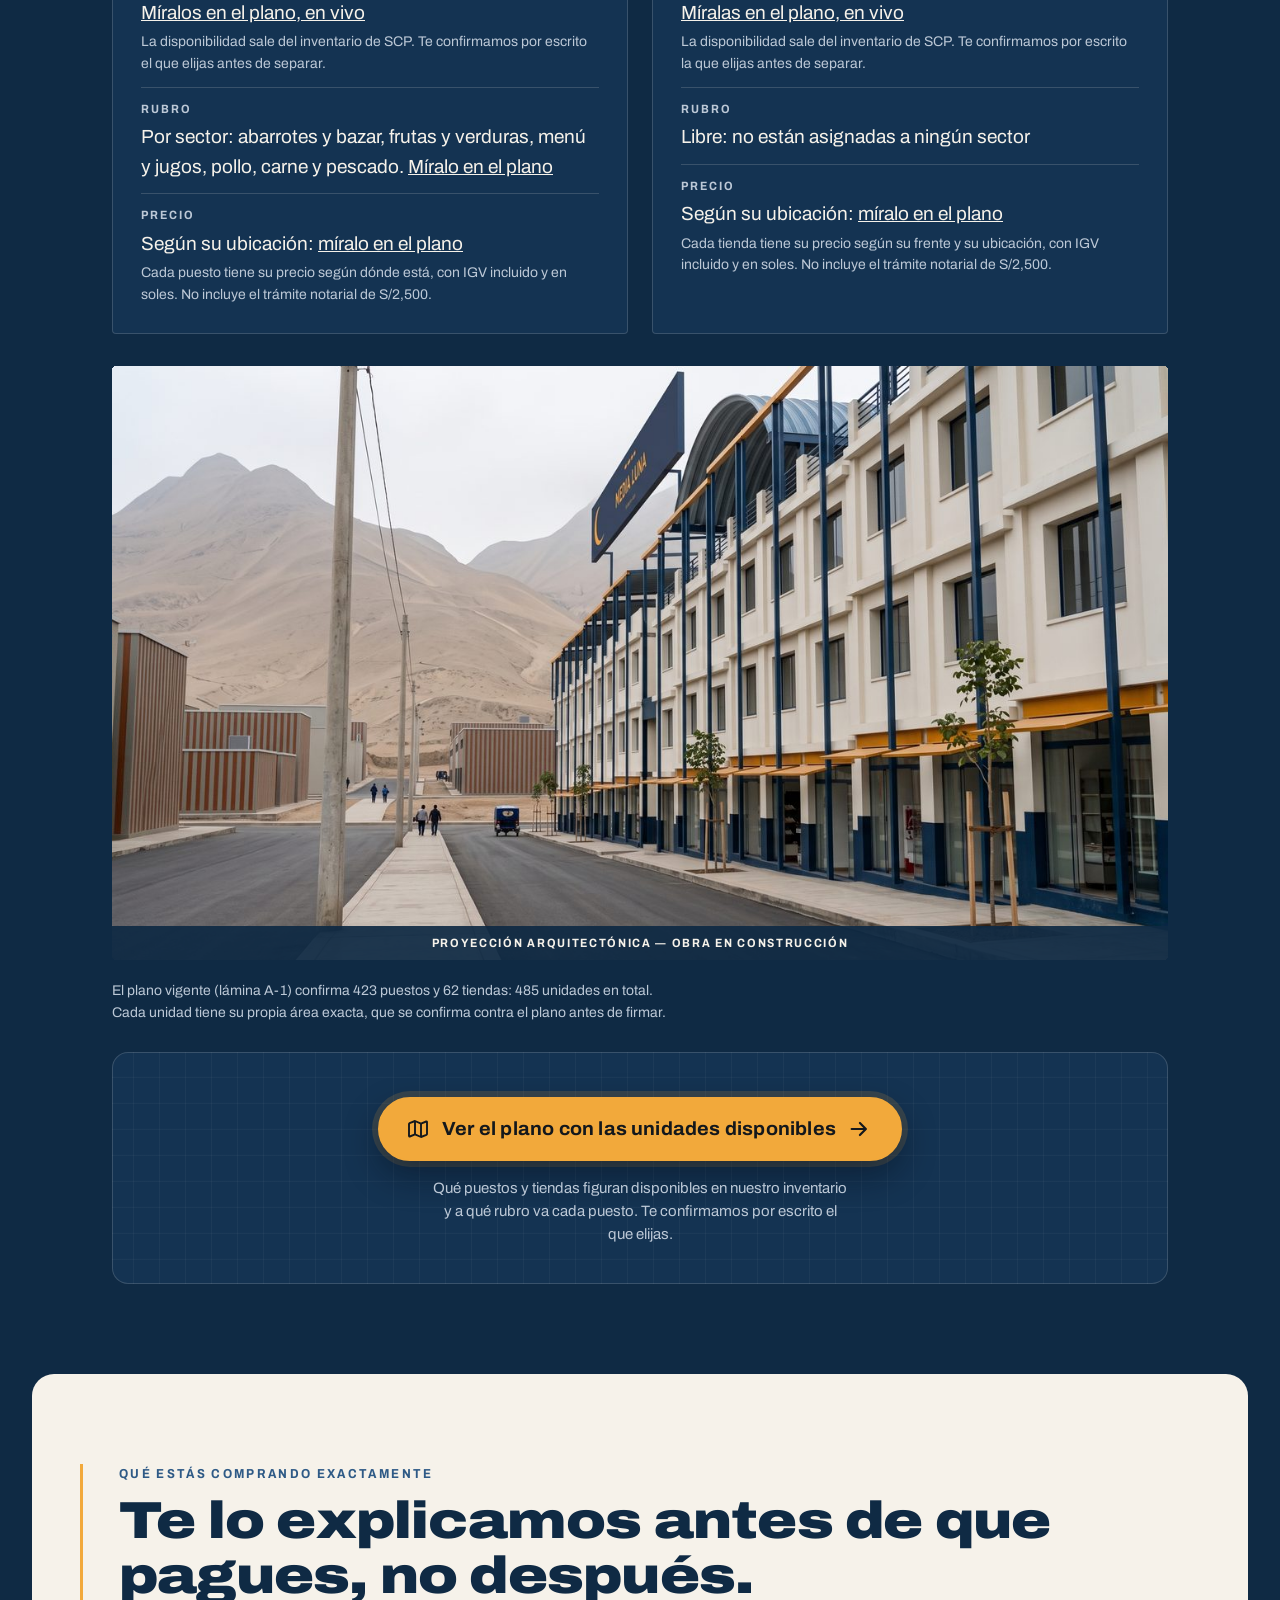
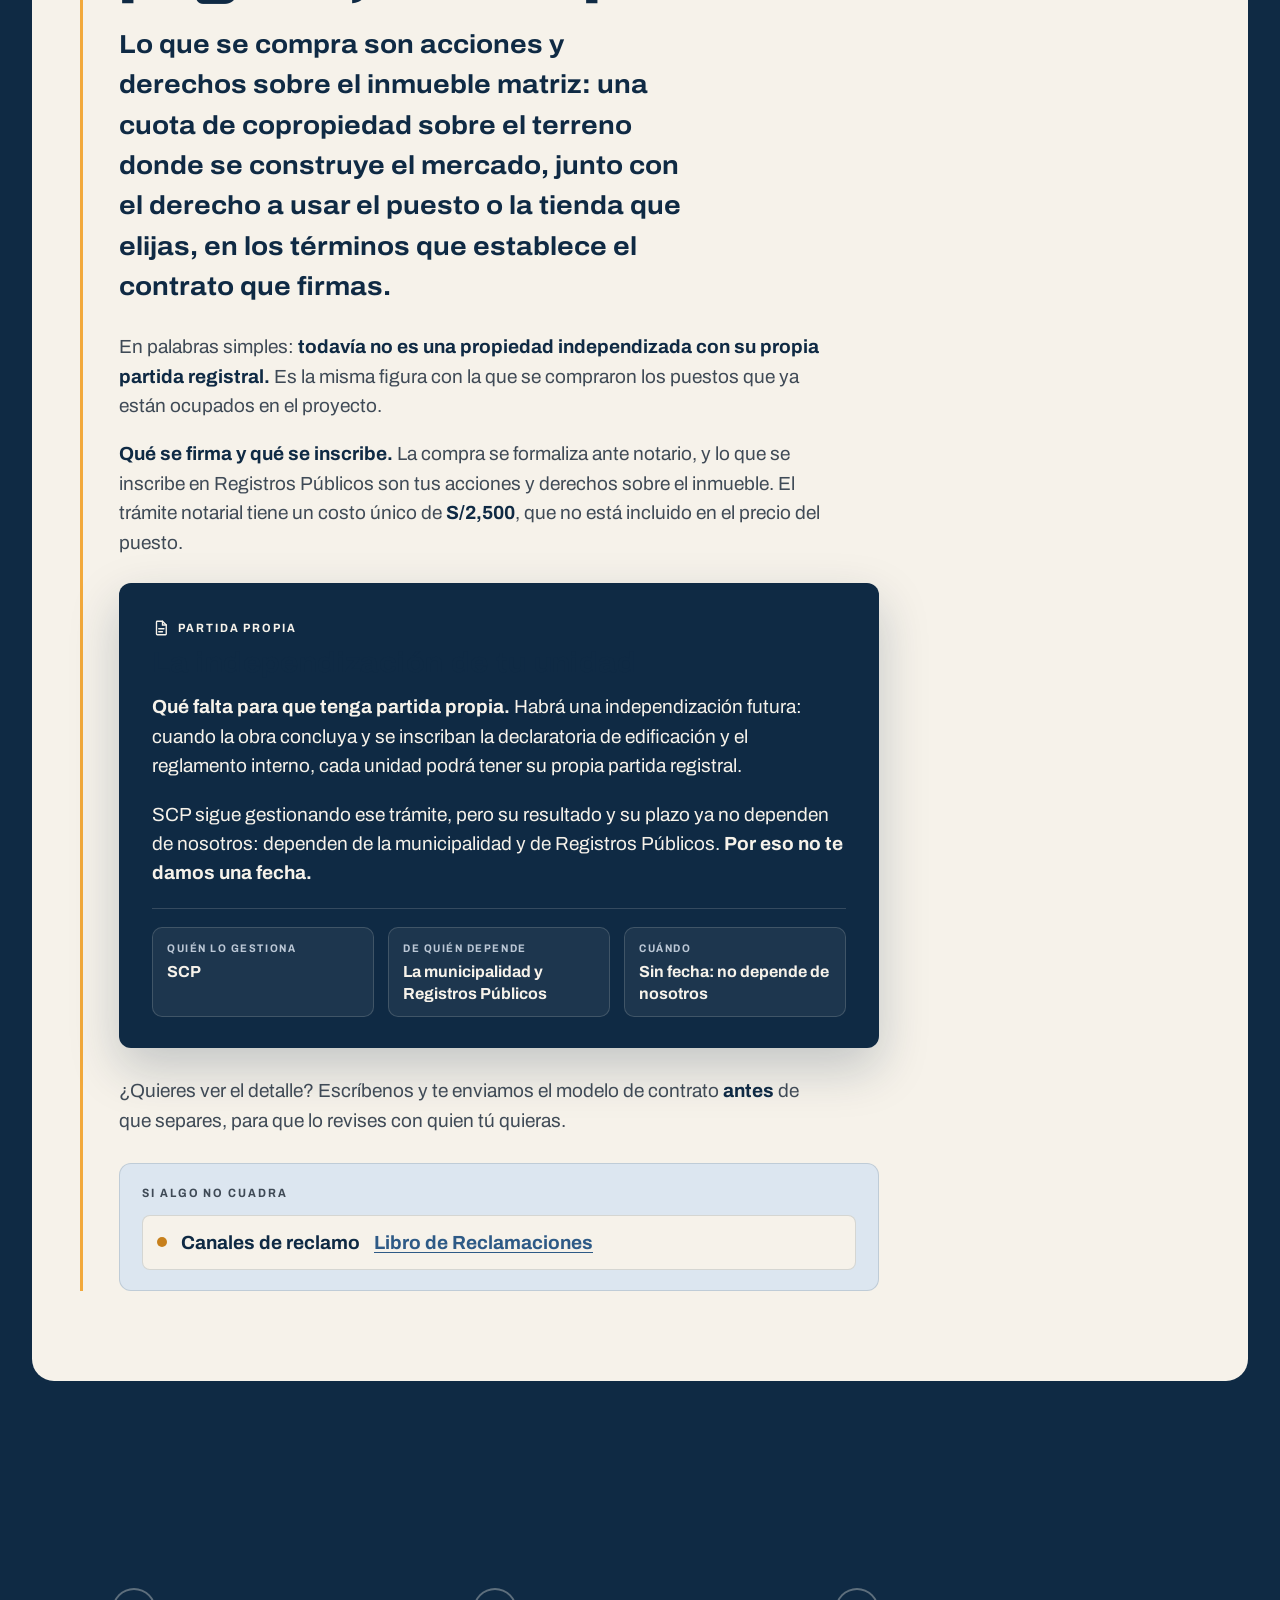
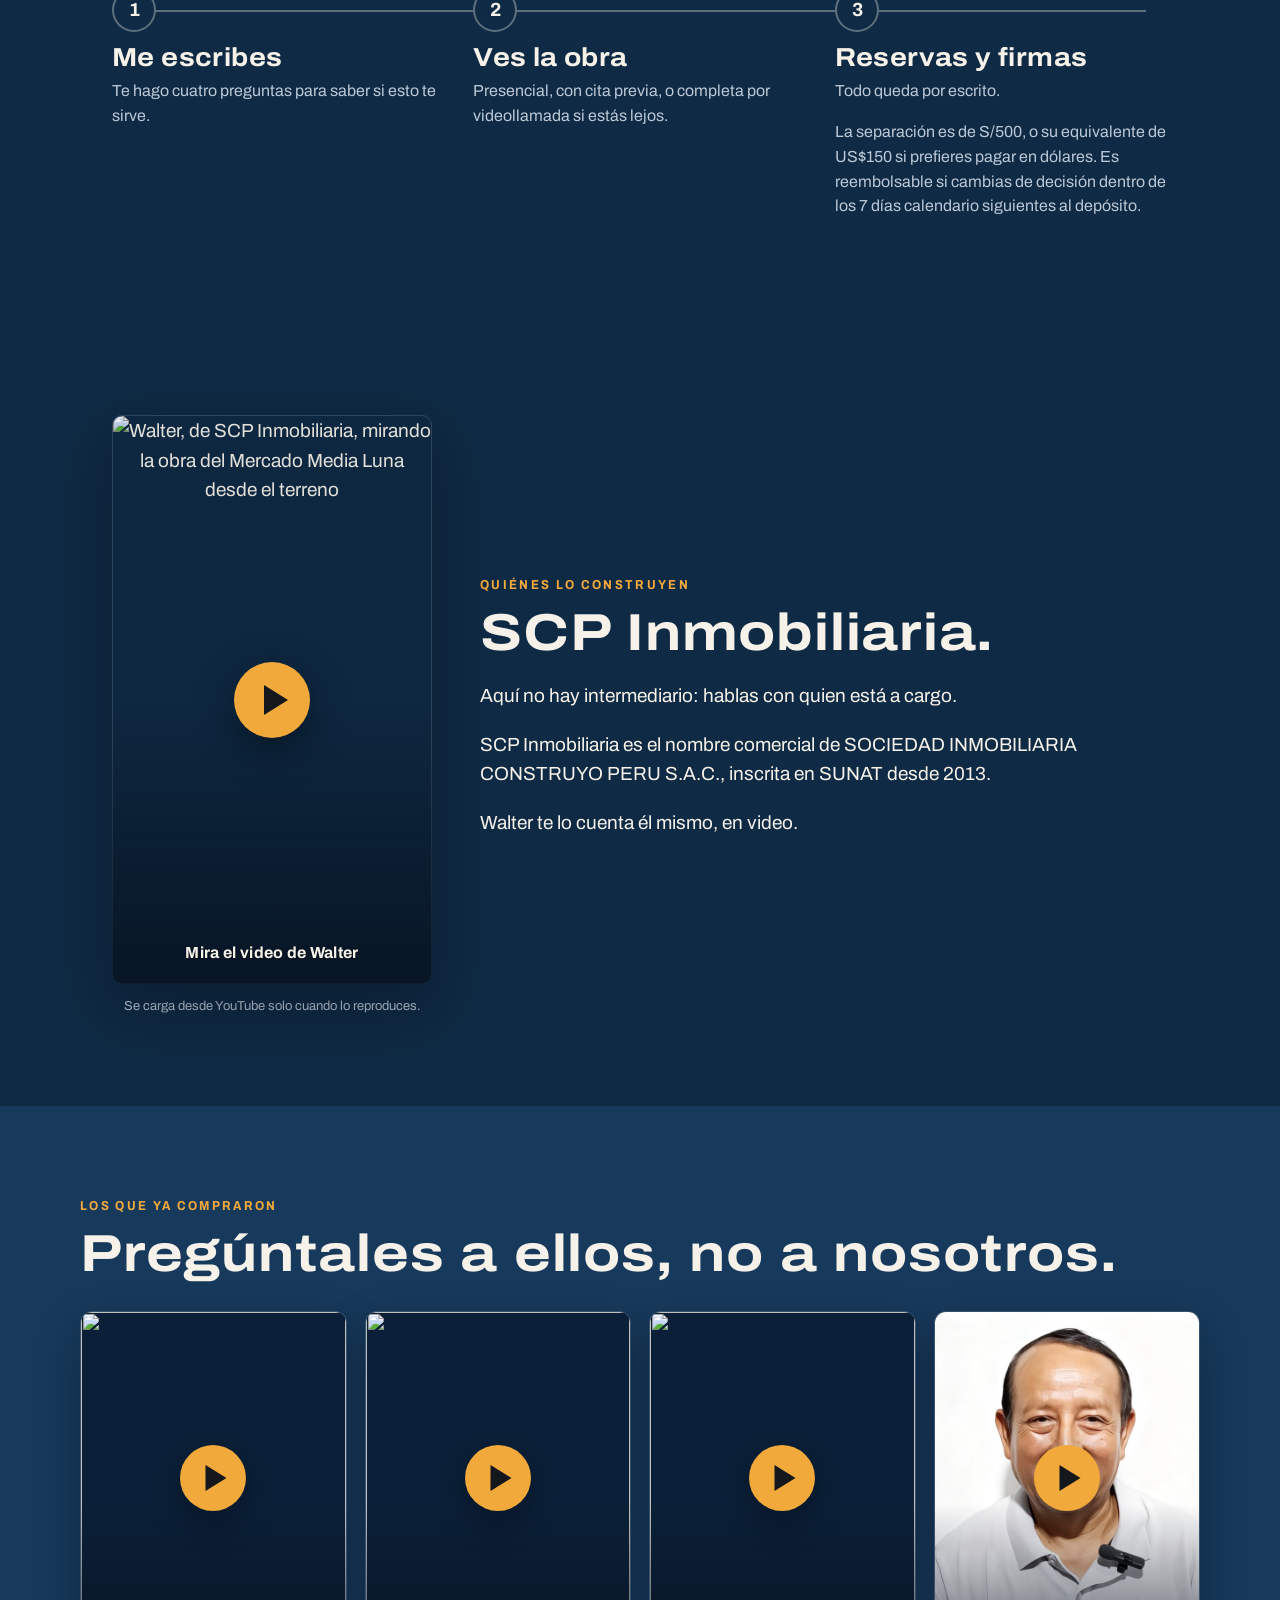
==== commit b0866350: "Proyecciones fotorrealistas: las ocho imágenes de la proyección pasan a foto IA Pedido de Patriccio " ====
--- a/index.html
+++ b/index.html
@@ -38,7 +38,7 @@
 <!-- Google Fonts se mantiene: la hoja depende del eje de anchura de Archivo
      (wdth 75..125), que los woff2 estáticos del brandbook no traen (13/10/2026). -->
 <link rel="stylesheet" href="https://fonts.googleapis.com/css2?family=Archivo:wdth,wght@75..125,400;75..125,500;75..125,700;75..125,900&display=swap">
-<link rel="stylesheet" href="assets/styles.css?v=d5b3ba3f">
+<link rel="stylesheet" href="assets/styles.css?v=b039f86d">
 <noscript><style>.reveal,.proyecto-img.reveal .proyeccion{opacity:1!important;transform:none!important}</style></noscript>
 </head>
 <body>
@@ -164,39 +164,39 @@
     </div>
     <div class="proyecto-pares">
       <figure class="proyecto-img reveal" data-vp>
-        <img src="assets/render-aerea.jpg" alt="Proyección arquitectónica del Mercado Media Luna completo, con las naves techadas y las tiendas sobre las dos avenidas" width="1440" height="810" loading="lazy" decoding="async">
+        <img src="assets/render-aerea-real-v1.jpg" alt="Proyección arquitectónica del Mercado Media Luna completo, con las naves techadas y las tiendas sobre las dos avenidas" width="1440" height="810" loading="lazy" decoding="async">
         <figcaption class="proyeccion">Proyección arquitectónica — obra en construcción</figcaption>
         <p class="proyecto-pie">El conjunto completo, con las naves techadas y las tiendas sobre las dos avenidas.</p>
       </figure>
       <figure class="proyecto-img reveal" data-vp>
-        <img src="assets/render-tiendas-calle.webp" alt="Proyección arquitectónica de la fila de tiendas del Mercado Media Luna vista desde la calle" width="947" height="532" loading="lazy" decoding="async">
+        <img src="assets/render-tiendas-calle-real-v1.webp" alt="Proyección arquitectónica de la fila de tiendas del Mercado Media Luna vista desde la calle" width="947" height="532" loading="lazy" decoding="async">
         <figcaption class="proyeccion">Proyección arquitectónica — obra en construcción</figcaption>
         <p class="proyecto-pie">La fila de tiendas, desde la calle.</p>
       </figure>
       <figure class="proyecto-img reveal" data-vp>
-        <img src="assets/render-pasaje.jpg" alt="Proyección arquitectónica de uno de los pasajes interiores del Mercado Media Luna" width="1280" height="720" loading="lazy" decoding="async">
+        <img src="assets/render-pasaje-real-v1.jpg" alt="Proyección arquitectónica de uno de los pasajes interiores del Mercado Media Luna" width="1280" height="720" loading="lazy" decoding="async">
         <figcaption class="proyeccion">Proyección arquitectónica — obra en construcción</figcaption>
         <p class="proyecto-pie">Uno de los pasajes interiores.</p>
       </figure>
     </div>
     <div class="proyecto-grid">
       <figure class="proyecto-img proyecto-ancha reveal" data-vp>
-        <img src="assets/render-balcon.webp" alt="Proyección arquitectónica de la vista desde el corredor del nivel superior del Mercado Media Luna" width="2000" height="1125" loading="lazy" decoding="async">
+        <img src="assets/render-balcon-real-v1.webp" alt="Proyección arquitectónica de la vista desde el corredor del nivel superior del Mercado Media Luna" width="2000" height="1125" loading="lazy" decoding="async">
         <figcaption class="proyeccion">Proyección arquitectónica — obra en construcción</figcaption>
         <p class="proyecto-pie">Desde el corredor del nivel superior.</p>
       </figure>
       <figure class="proyecto-img reveal" data-vp>
-        <img src="assets/render-letrero.jpg" alt="Proyección arquitectónica del letrero de ingreso del Mercado Media Luna" width="1280" height="720" loading="lazy" decoding="async">
+        <img src="assets/render-letrero-real-v1.jpg" alt="Proyección arquitectónica del letrero de ingreso del Mercado Media Luna" width="1280" height="720" loading="lazy" decoding="async">
         <figcaption class="proyeccion">Proyección arquitectónica — obra en construcción</figcaption>
         <p class="proyecto-pie">El letrero del ingreso.</p>
       </figure>
       <figure class="proyecto-img reveal" data-vp>
-        <img src="assets/render-escaleras.jpg" alt="Proyección arquitectónica de las escaleras exteriores del Mercado Media Luna" width="1280" height="720" loading="lazy" decoding="async">
+        <img src="assets/render-escaleras-real-v1.jpg" alt="Proyección arquitectónica de las escaleras exteriores del Mercado Media Luna" width="1280" height="720" loading="lazy" decoding="async">
         <figcaption class="proyeccion">Proyección arquitectónica — obra en construcción</figcaption>
         <p class="proyecto-pie">Las escaleras exteriores.</p>
       </figure>
       <figure class="proyecto-img reveal" data-vp>
-        <img src="assets/render-vereda.jpg" alt="Proyección arquitectónica de la vereda con árboles y bancas frente a las tiendas del Mercado Media Luna" width="1280" height="720" loading="lazy" decoding="async">
+        <img src="assets/render-vereda-real-v1.jpg" alt="Proyección arquitectónica de la vereda con árboles y bancas frente a las tiendas del Mercado Media Luna" width="1280" height="720" loading="lazy" decoding="async">
         <figcaption class="proyeccion">Proyección arquitectónica — obra en construcción</figcaption>
         <p class="proyecto-pie">La vereda frente a las tiendas.</p>
       </figure>
@@ -270,7 +270,7 @@
       </article>
     </div>
     <figure class="vende-img reveal" data-vp>
-      <img src="assets/render-avenida.jpg" alt="Proyección arquitectónica de las tiendas del Mercado Media Luna con frente a la avenida" width="1280" height="720" loading="lazy" decoding="async">
+      <img src="assets/render-avenida-real-v1.jpg" alt="Proyección arquitectónica de las tiendas del Mercado Media Luna con frente a la avenida" width="1280" height="720" loading="lazy" decoding="async">
       <figcaption class="proyeccion">Proyección arquitectónica — obra en construcción</figcaption>
     </figure>
     <p class="nota reveal">El plano vigente (lámina A-1) confirma 423 puestos y 62 tiendas: 485 unidades en total. Cada unidad tiene su propia área exacta, que se confirma contra el plano antes de firmar.</p>
@@ -510,12 +510,12 @@
   <svg viewBox="0 0 24 24" aria-hidden="true" width="32" height="32"><path fill="currentColor" d="M17.472 14.382c-.297-.149-1.758-.867-2.03-.967-.273-.099-.471-.148-.67.15-.197.297-.767.966-.94 1.164-.173.199-.347.223-.644.075-.297-.15-1.255-.463-2.39-1.475-.883-.788-1.48-1.761-1.653-2.059-.173-.297-.018-.458.13-.606.134-.133.298-.347.446-.52.149-.174.198-.298.298-.497.099-.198.05-.371-.025-.52-.075-.149-.669-1.612-.916-2.207-.242-.579-.487-.5-.669-.51a12.8 12.8 0 0 0-.57-.01c-.198 0-.52.074-.792.372-.272.297-1.04 1.016-1.04 2.479 0 1.462 1.065 2.875 1.213 3.074.149.198 2.096 3.2 5.077 4.487.709.306 1.262.489 1.694.625.712.227 1.36.195 1.872.118.571-.085 1.758-.719 2.006-1.413.248-.694.248-1.289.173-1.413-.074-.124-.272-.198-.57-.347m-5.421 7.403h-.004a9.87 9.87 0 0 1-5.031-1.378l-.361-.214-3.741.982.998-3.648-.235-.374a9.86 9.86 0 0 1-1.51-5.26c.001-5.45 4.436-9.884 9.888-9.884 2.64 0 5.122 1.03 6.988 2.898a9.825 9.825 0 0 1 2.893 6.994c-.003 5.45-4.437 9.884-9.885 9.884m8.413-18.297A11.815 11.815 0 0 0 12.05 0C5.495 0 .16 5.335.157 11.892c0 2.096.547 4.142 1.588 5.945L.057 24l6.305-1.654a11.882 11.882 0 0 0 5.683 1.448h.005c6.554 0 11.89-5.335 11.893-11.893a11.821 11.821 0 0 0-3.48-8.413"/></svg>
 </a>
 
-<script src="assets/config.js?v=d5b3ba3f"></script>
-<script src="assets/testimonios.js?v=d5b3ba3f"></script>
-<script src="assets/medicion.js?v=d5b3ba3f"></script>
-<script src="assets/app.js?v=d5b3ba3f"></script>
-<script src="assets/portada-v3.js?v=d5b3ba3f"></script>
-<script src="assets/embudo.js?v=d5b3ba3f"></script>
+<script src="assets/config.js?v=b039f86d"></script>
+<script src="assets/testimonios.js?v=b039f86d"></script>
+<script src="assets/medicion.js?v=b039f86d"></script>
+<script src="assets/app.js?v=b039f86d"></script>
+<script src="assets/portada-v3.js?v=b039f86d"></script>
+<script src="assets/embudo.js?v=b039f86d"></script>
 
 <script type="application/ld+json">
 {
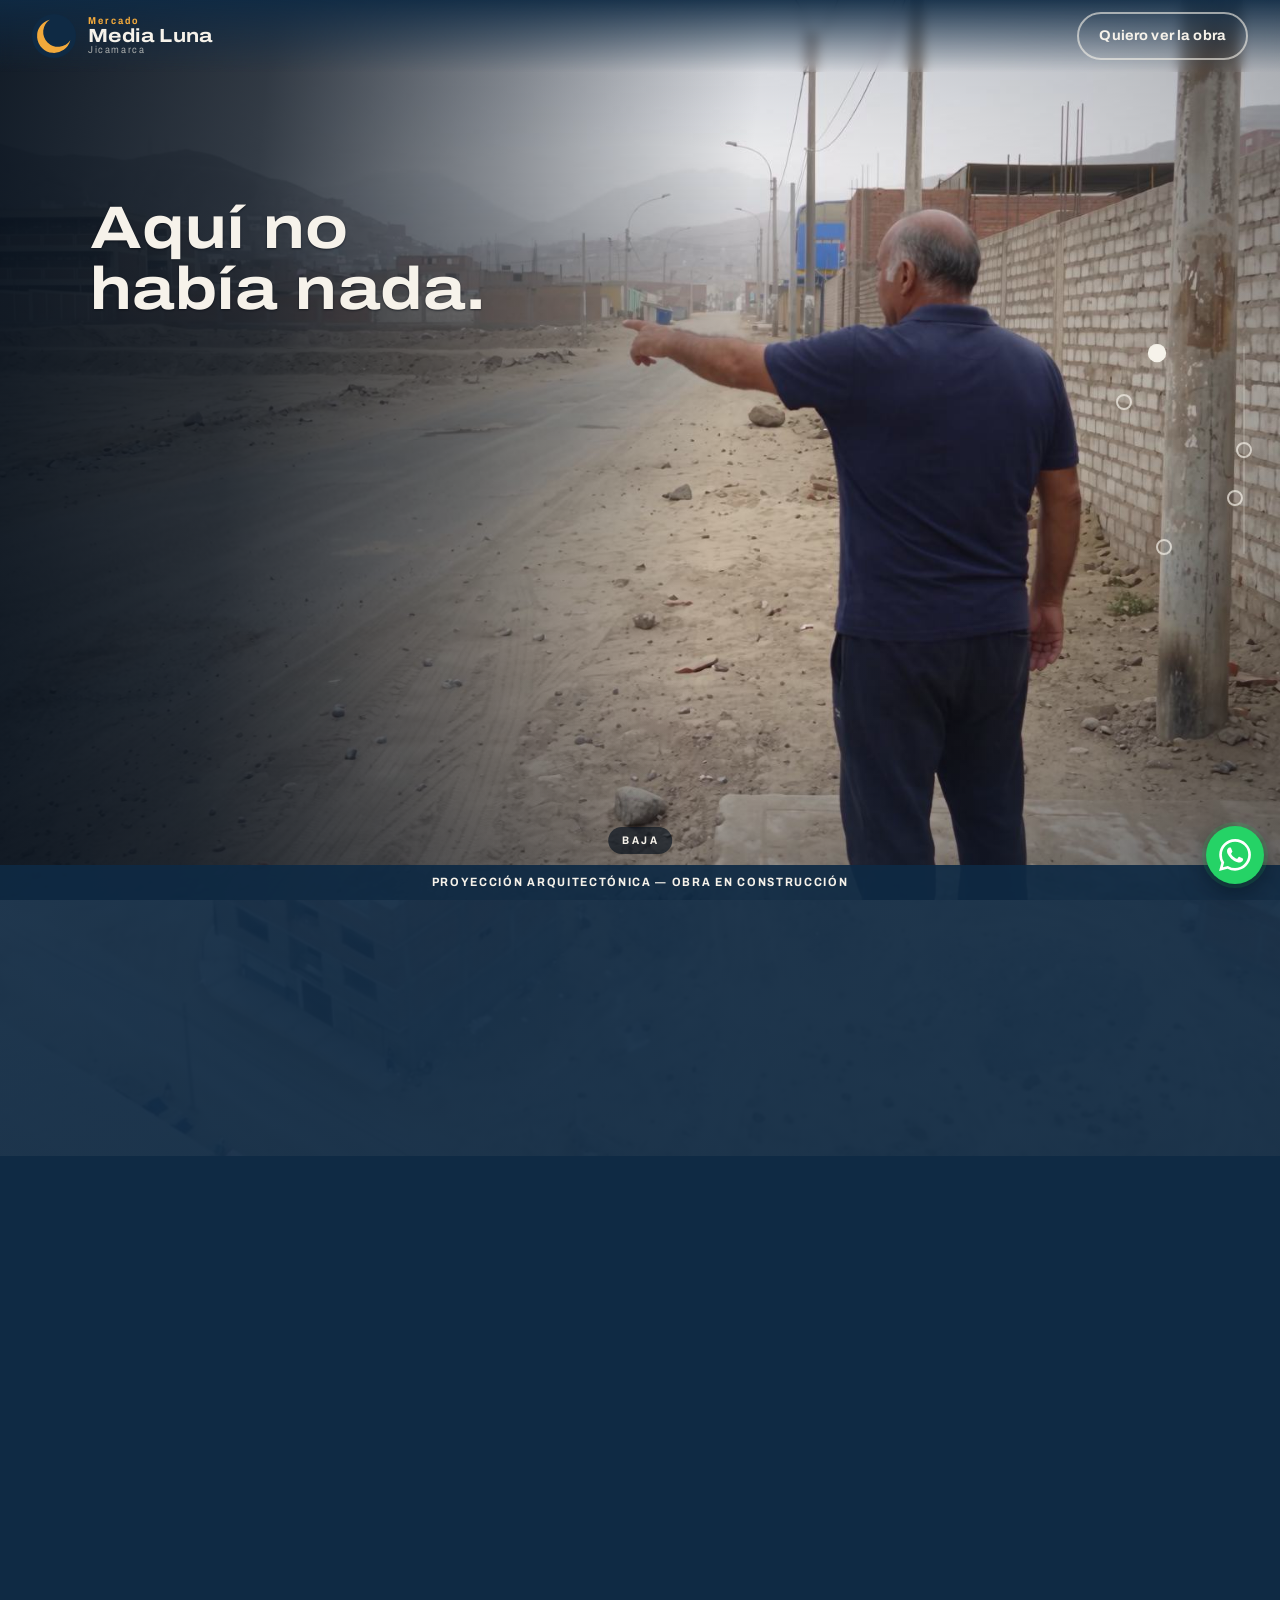
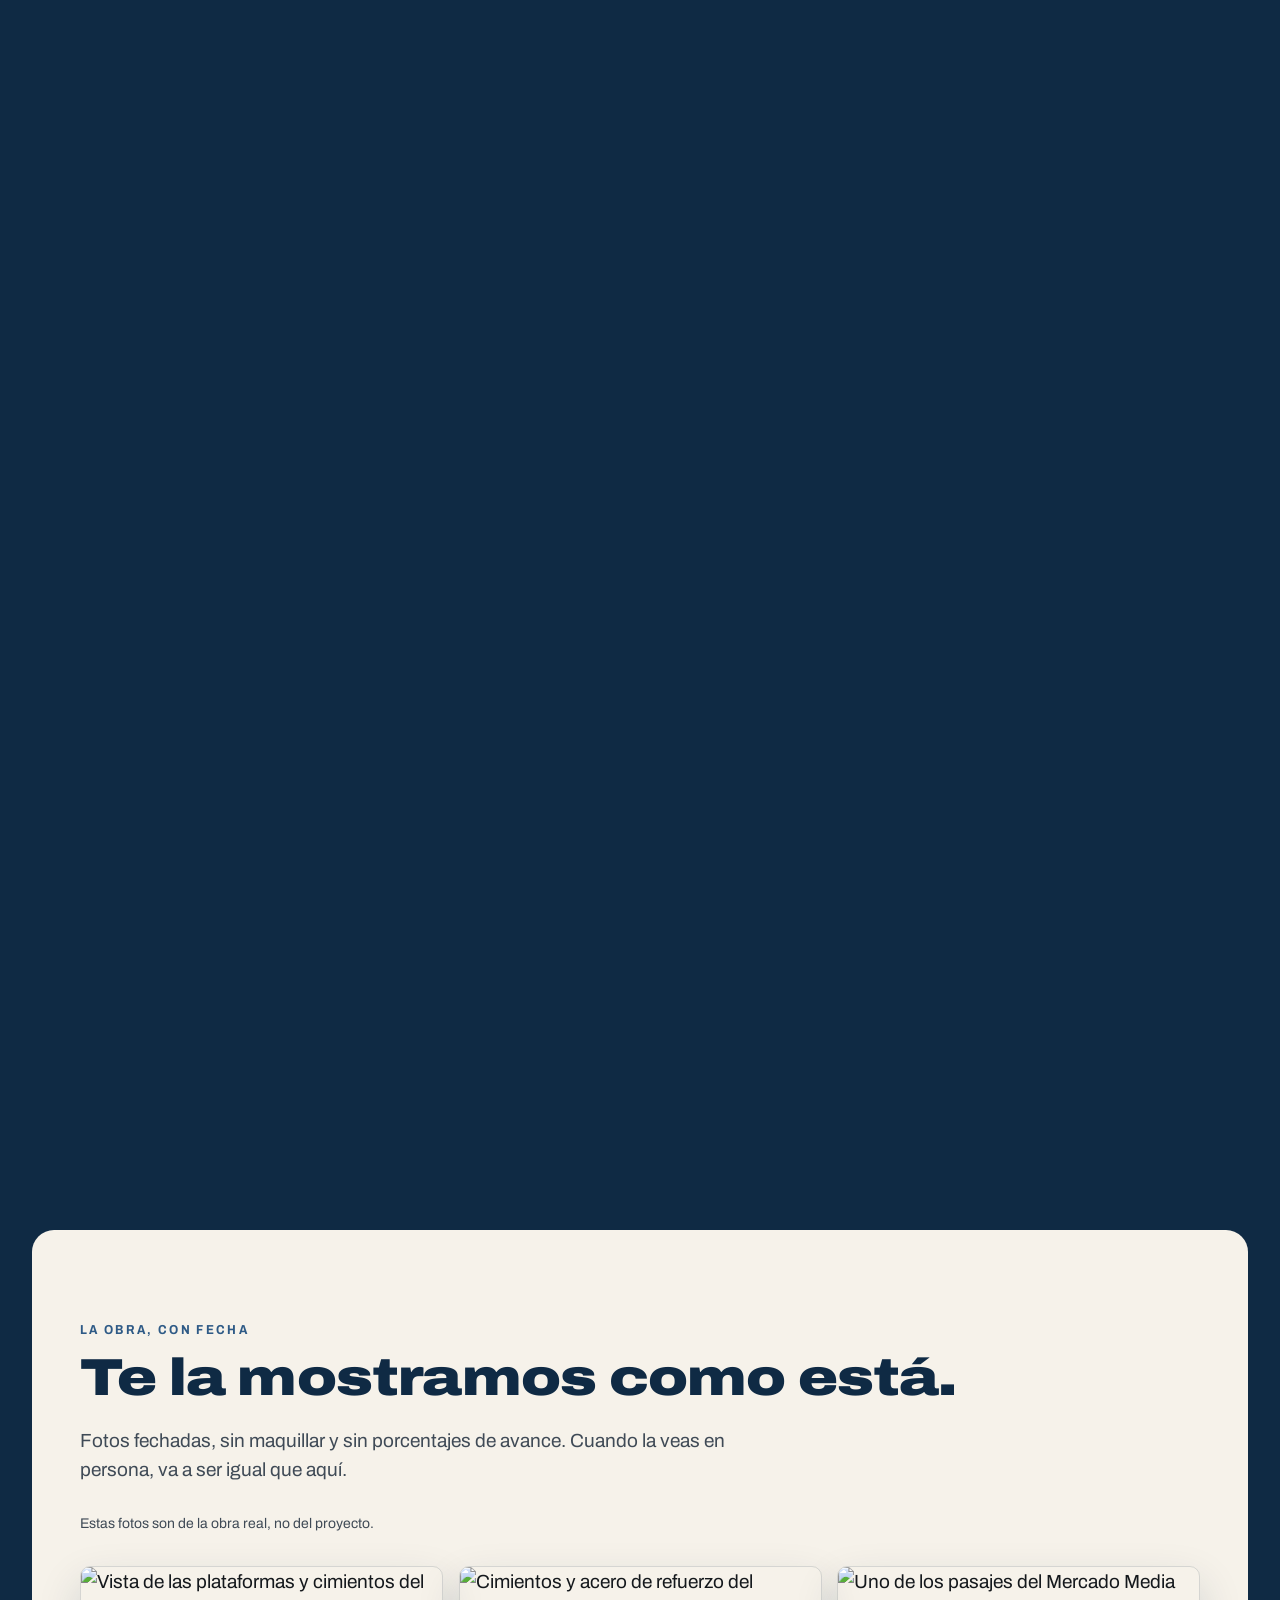
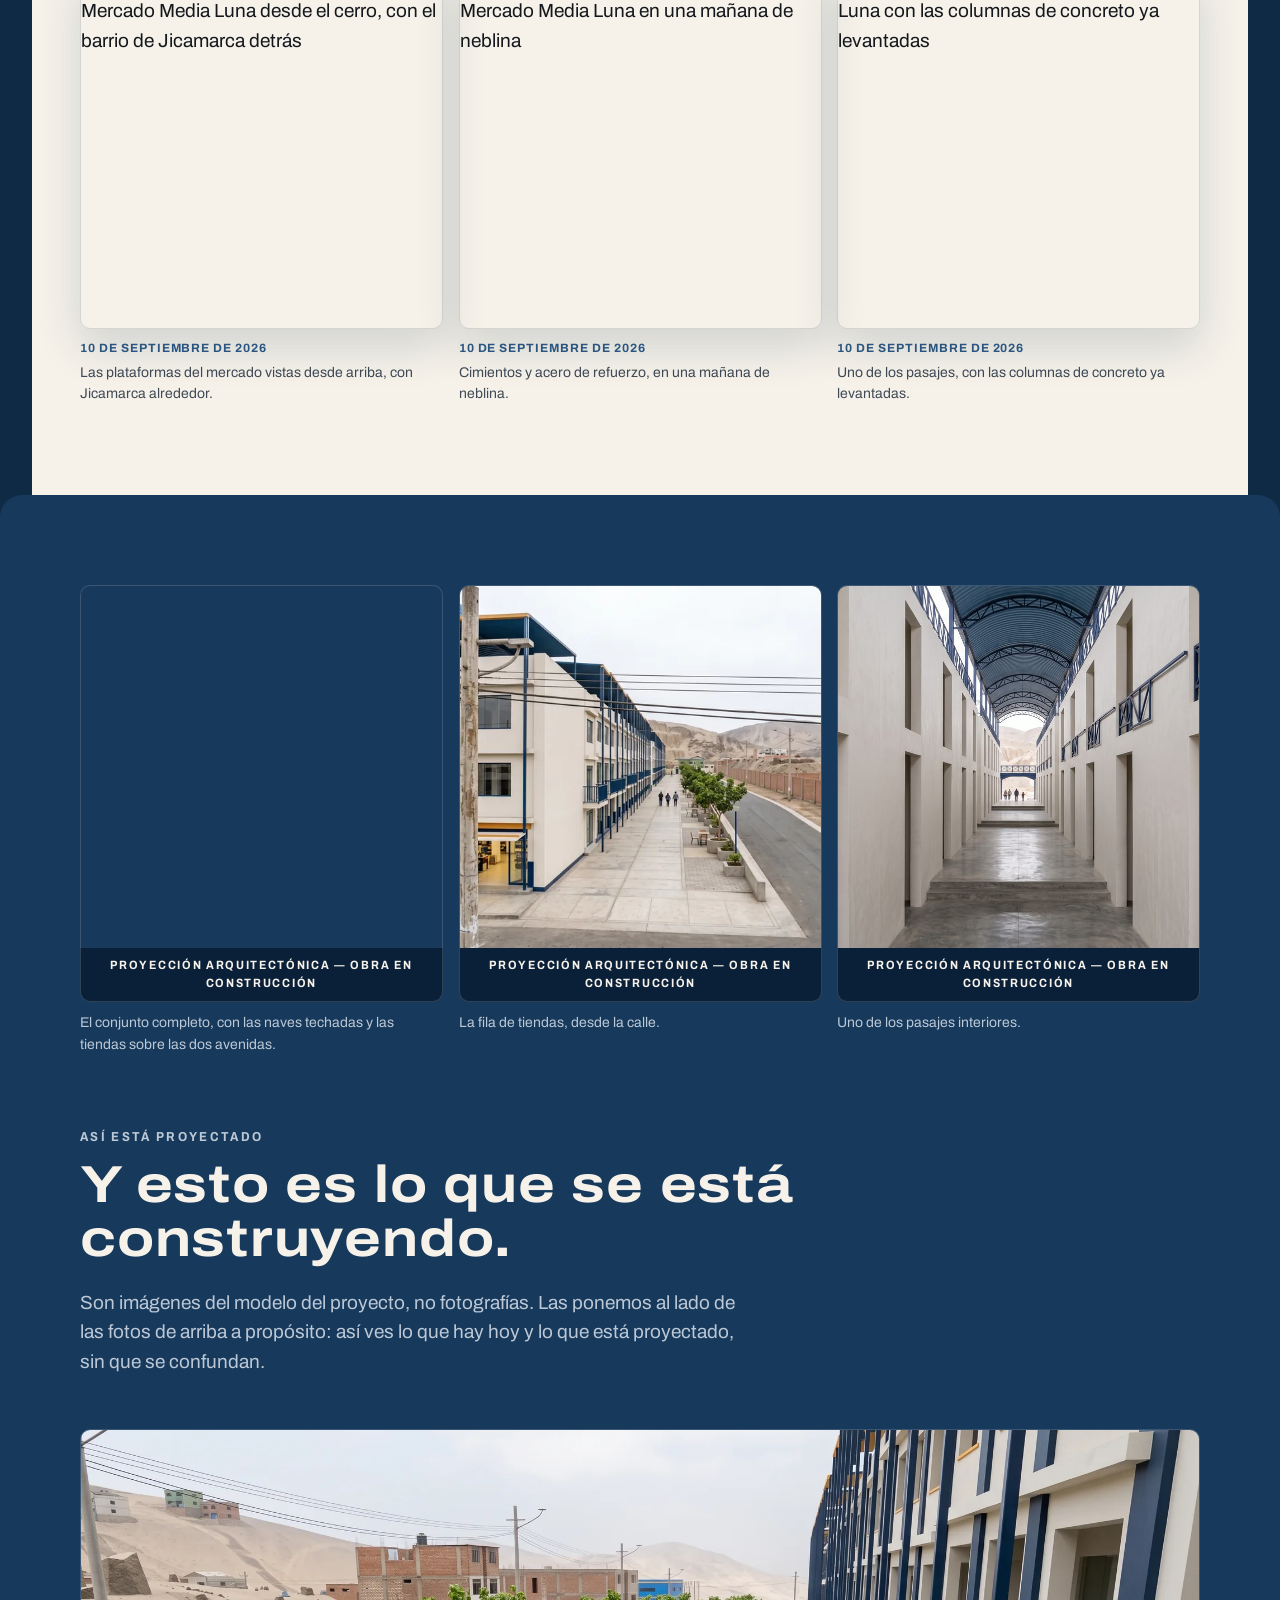
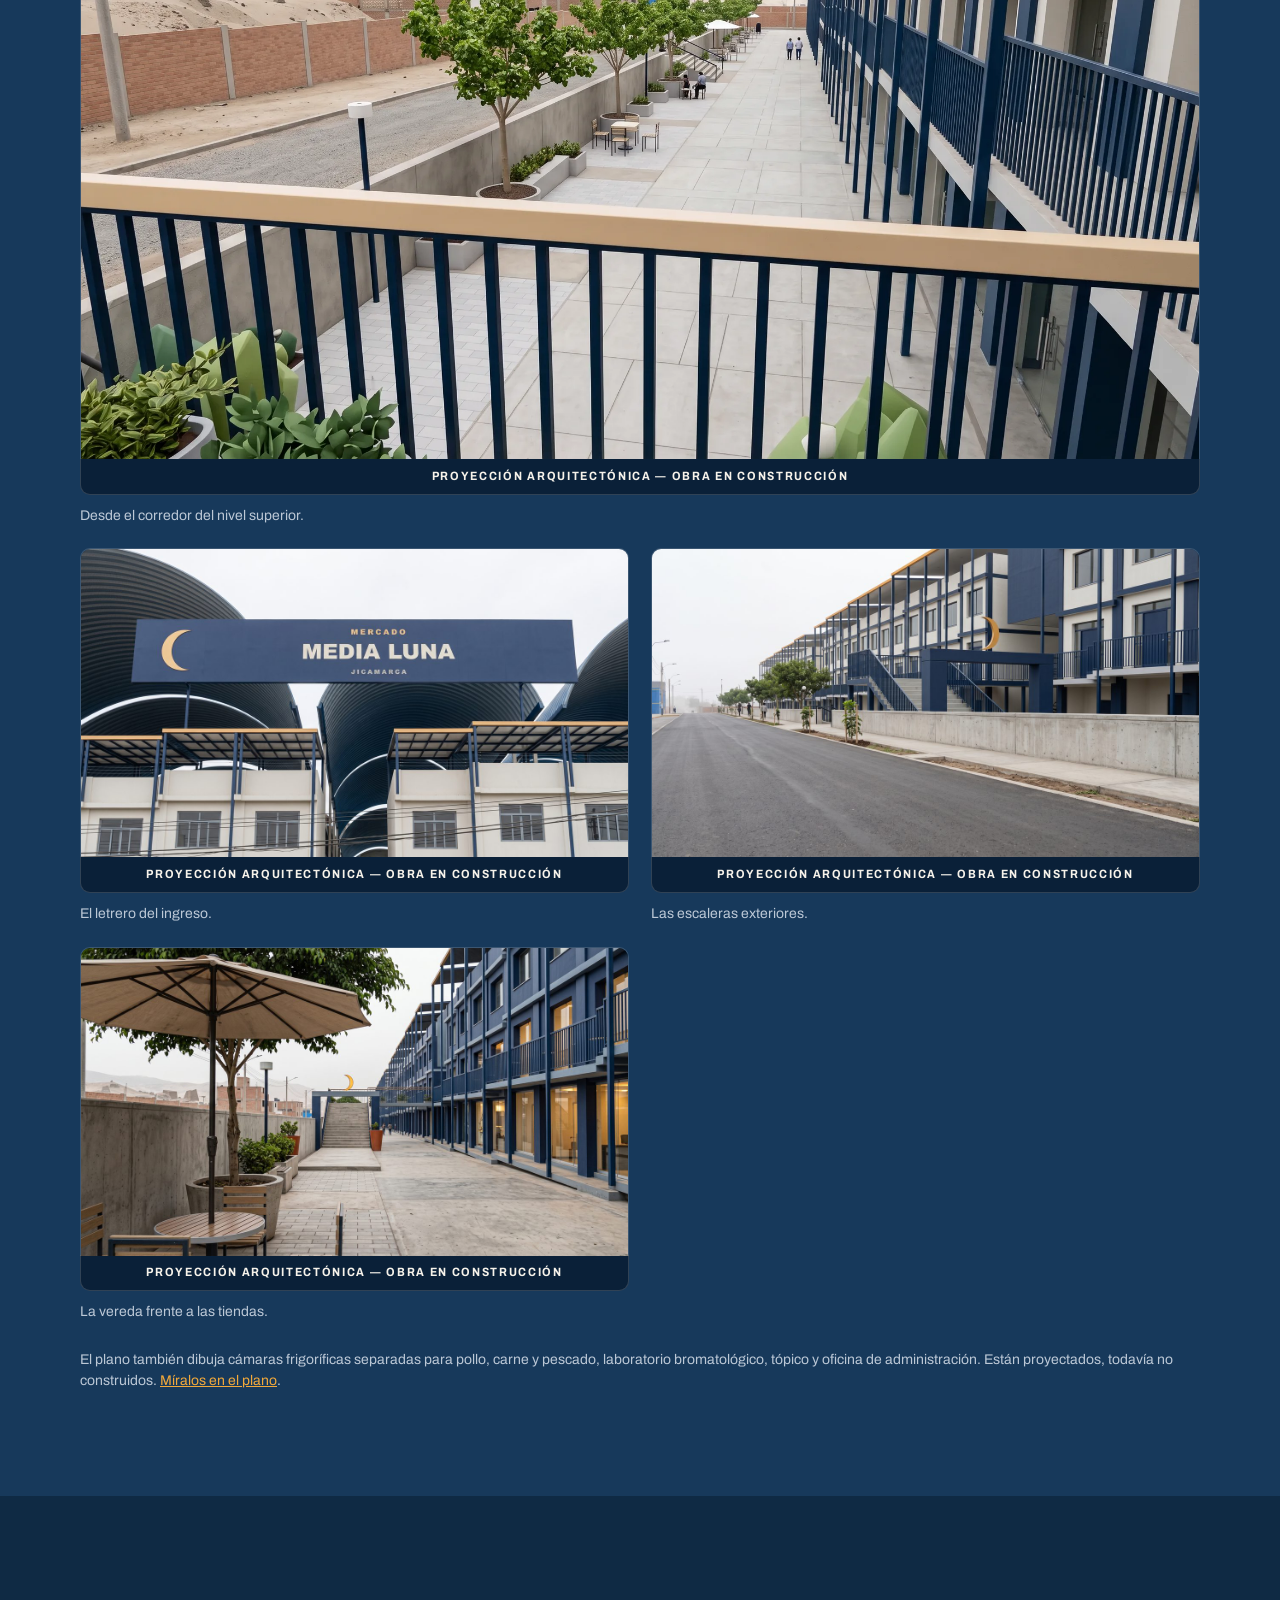
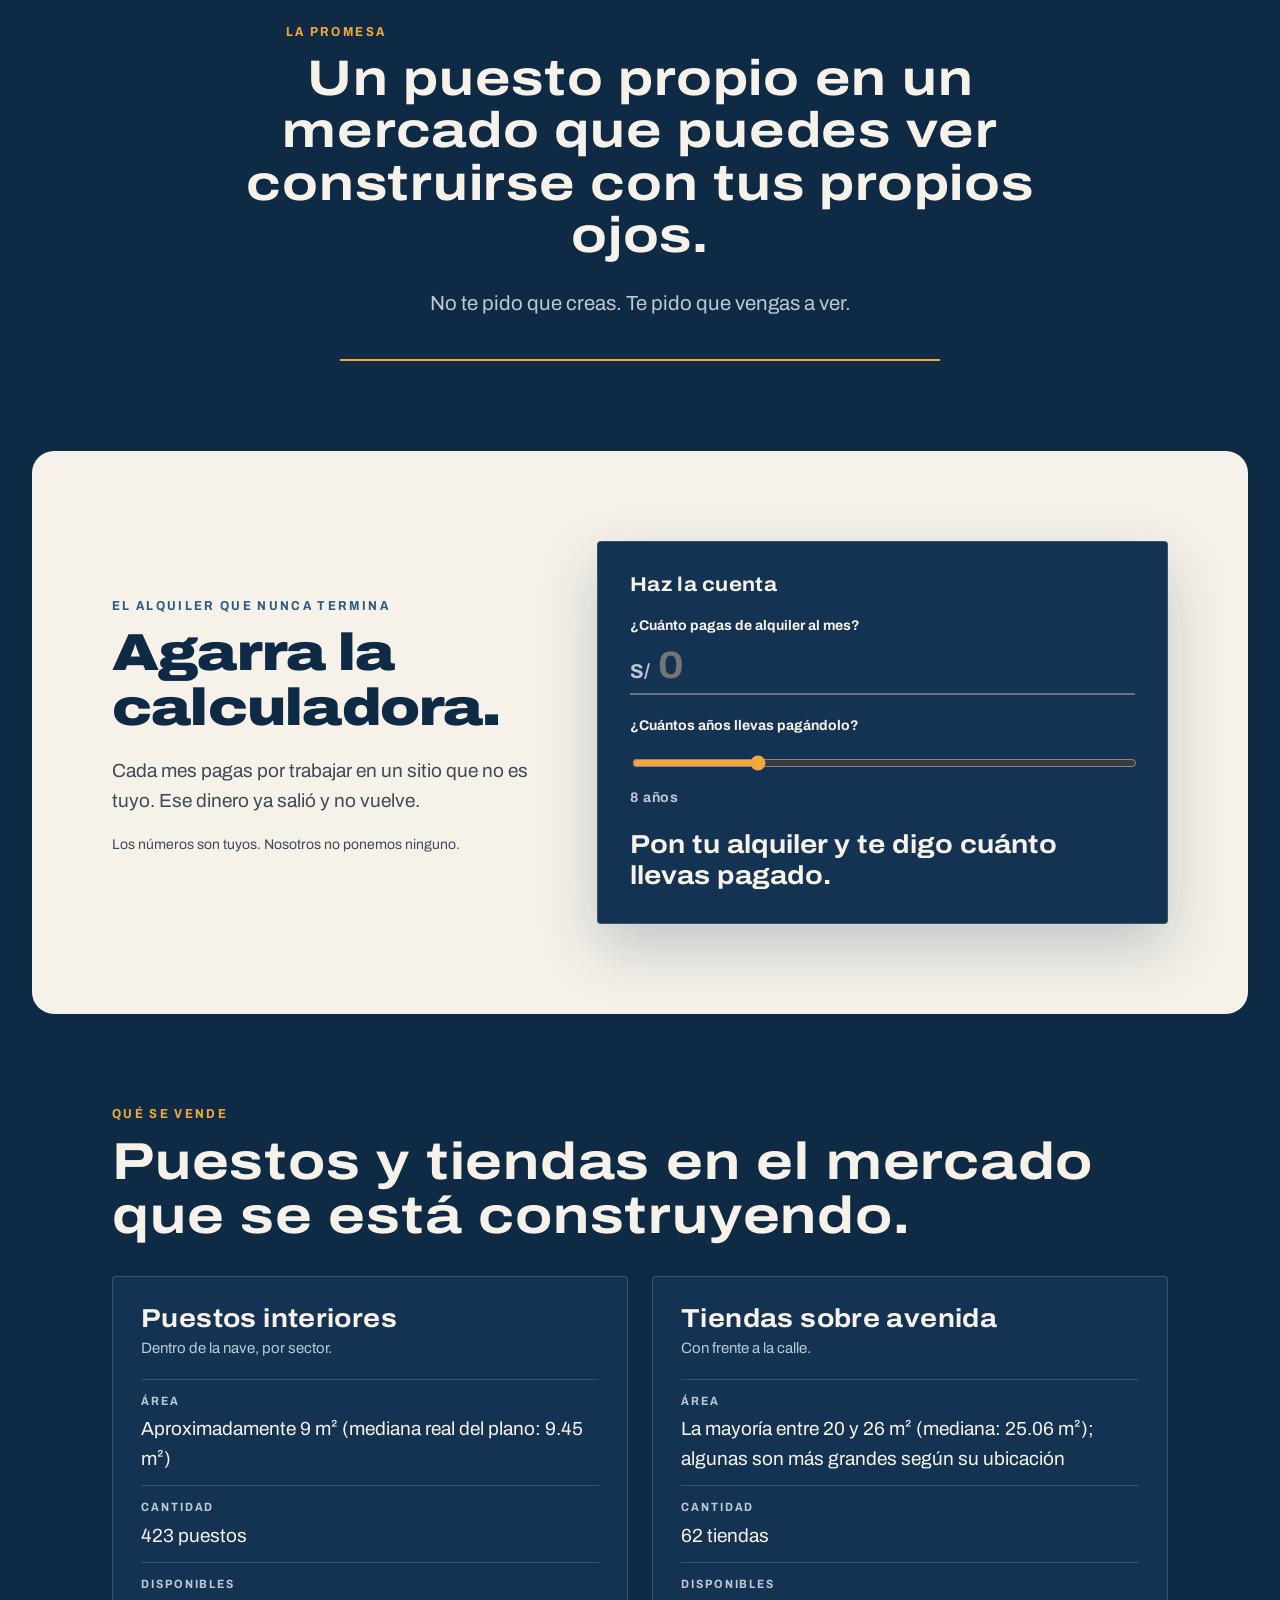
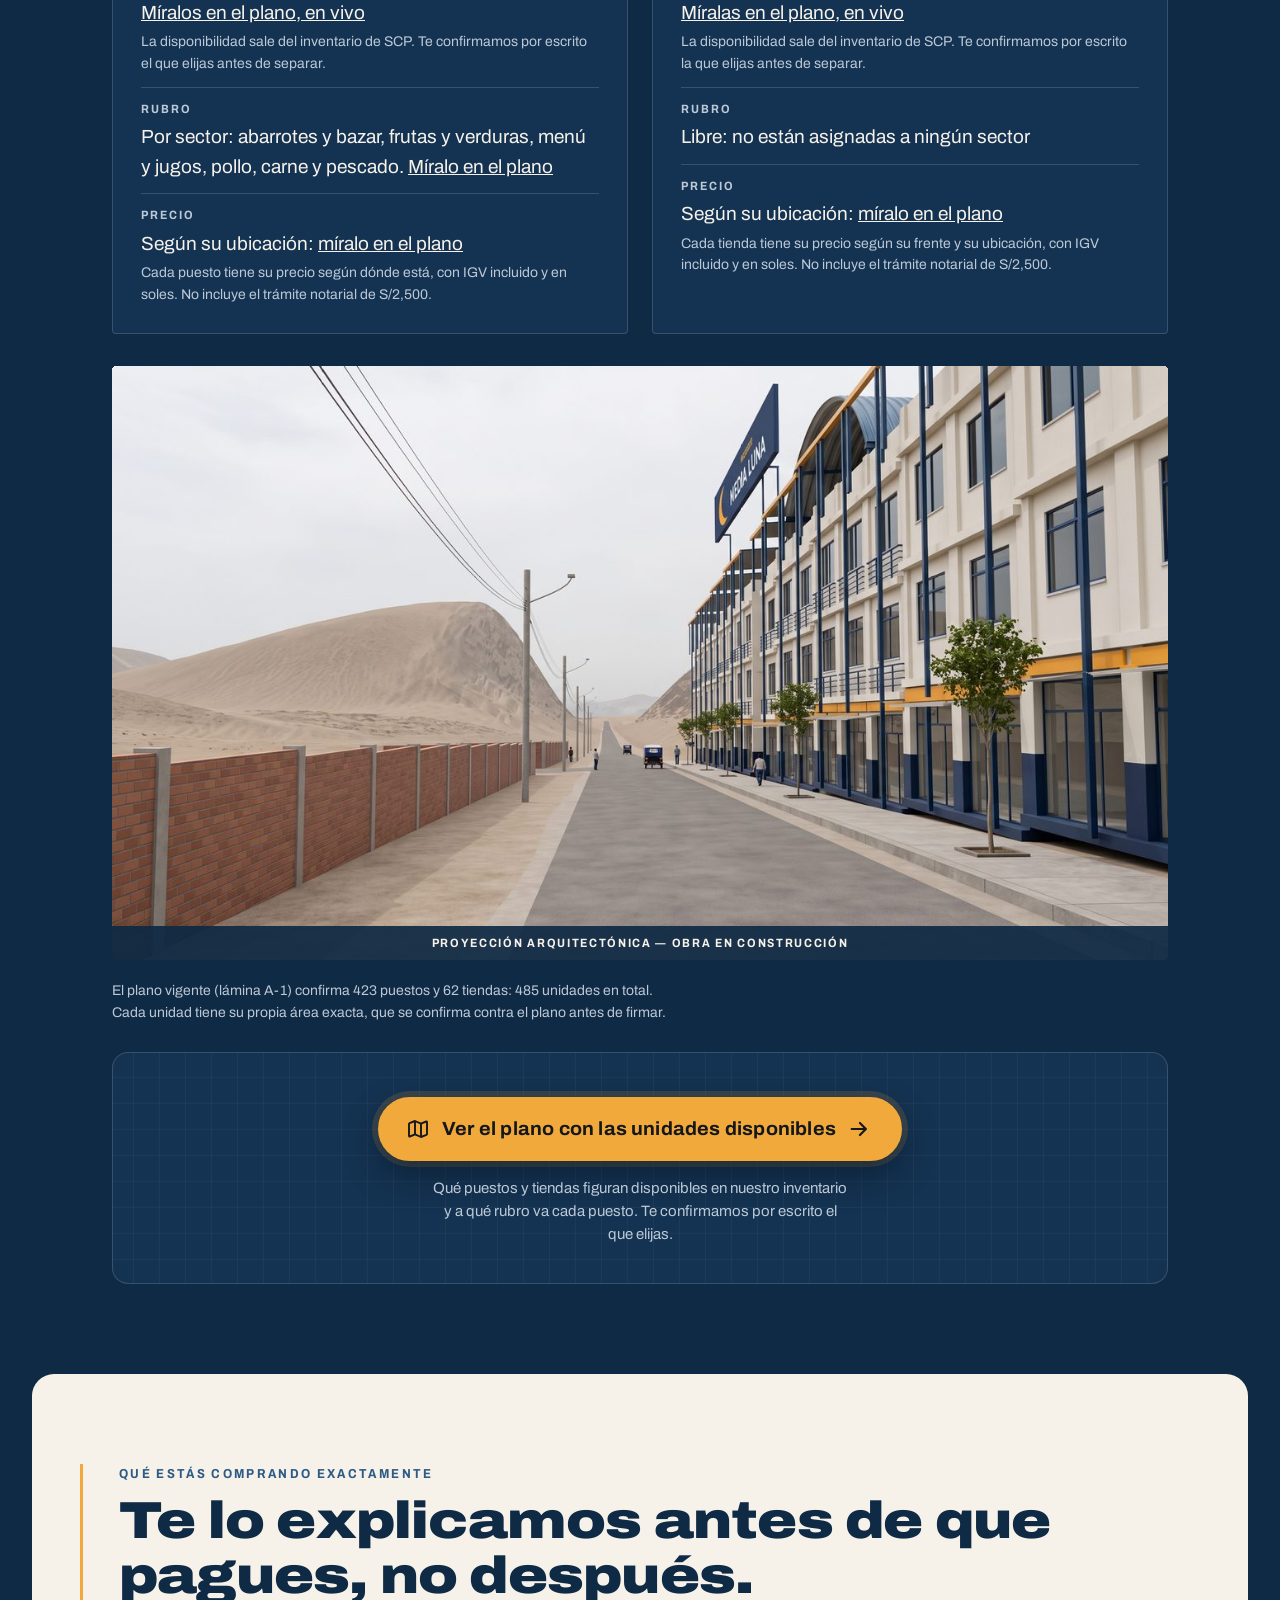
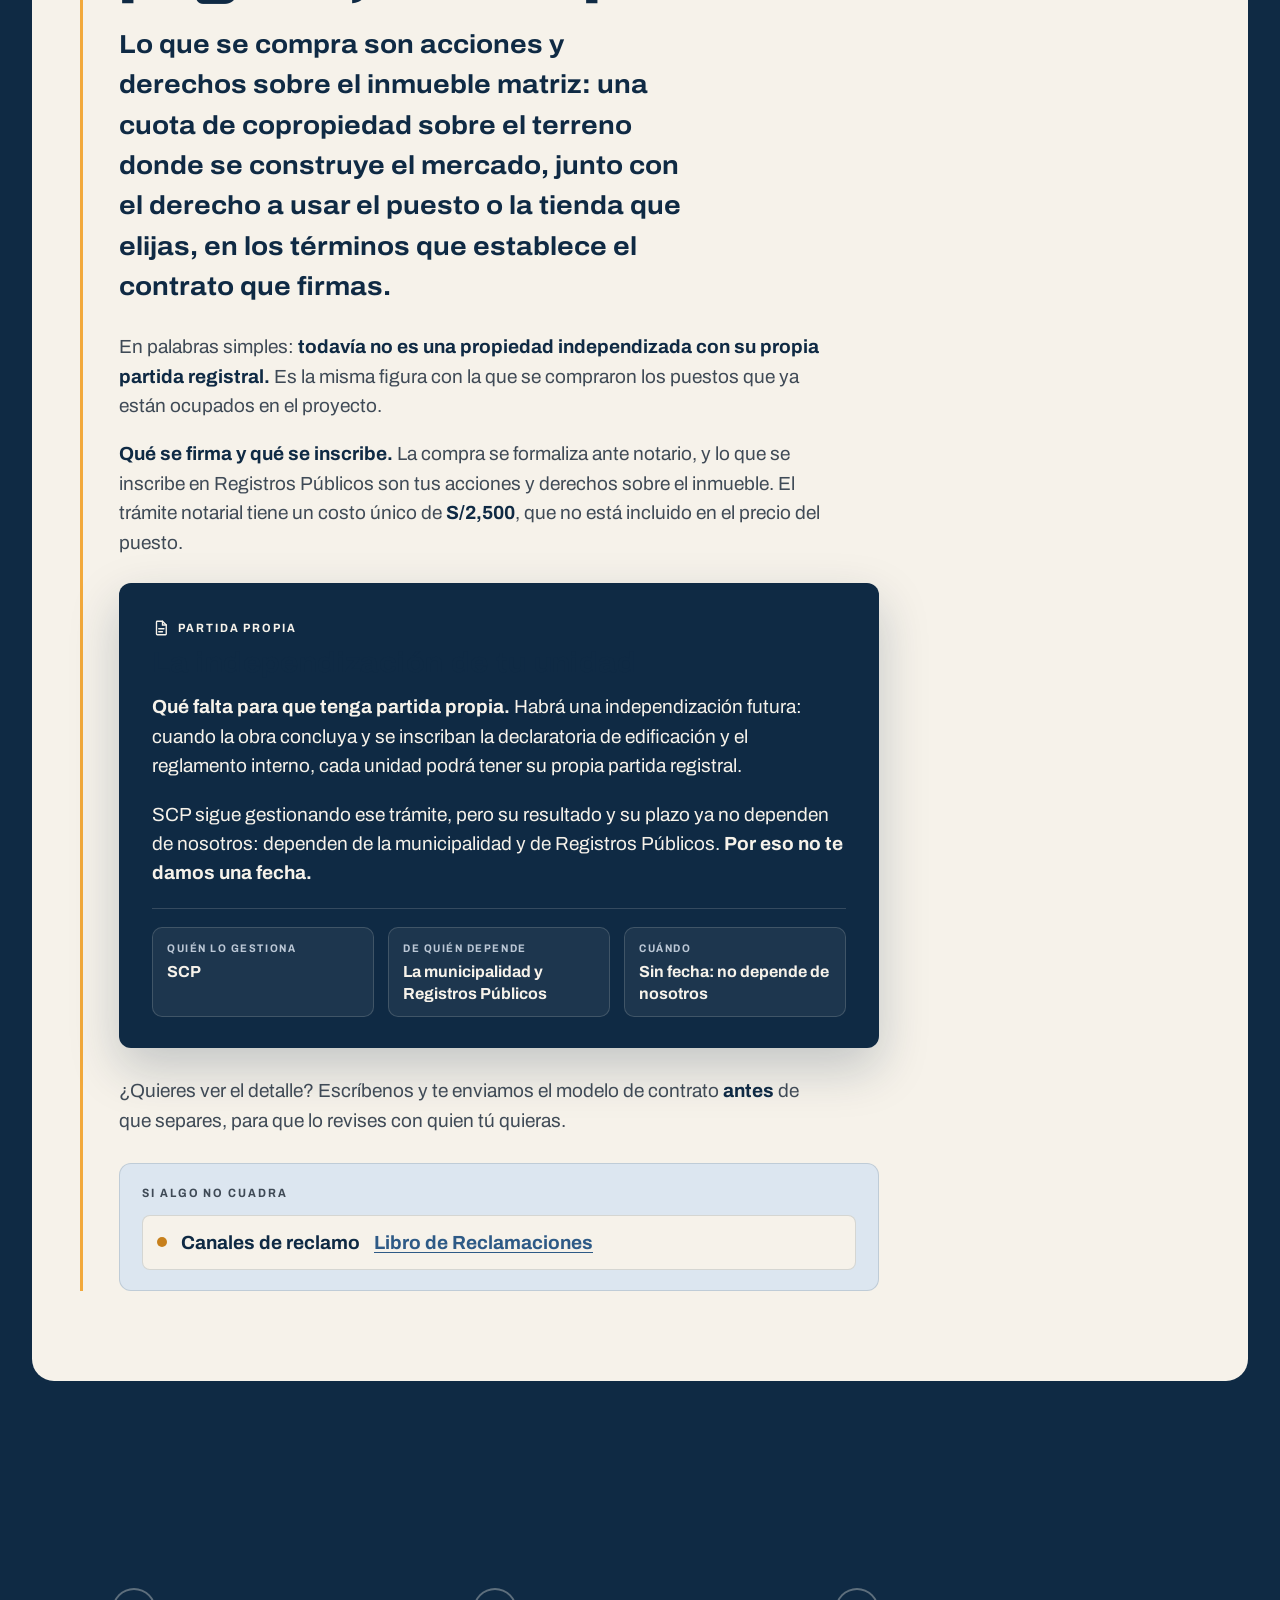
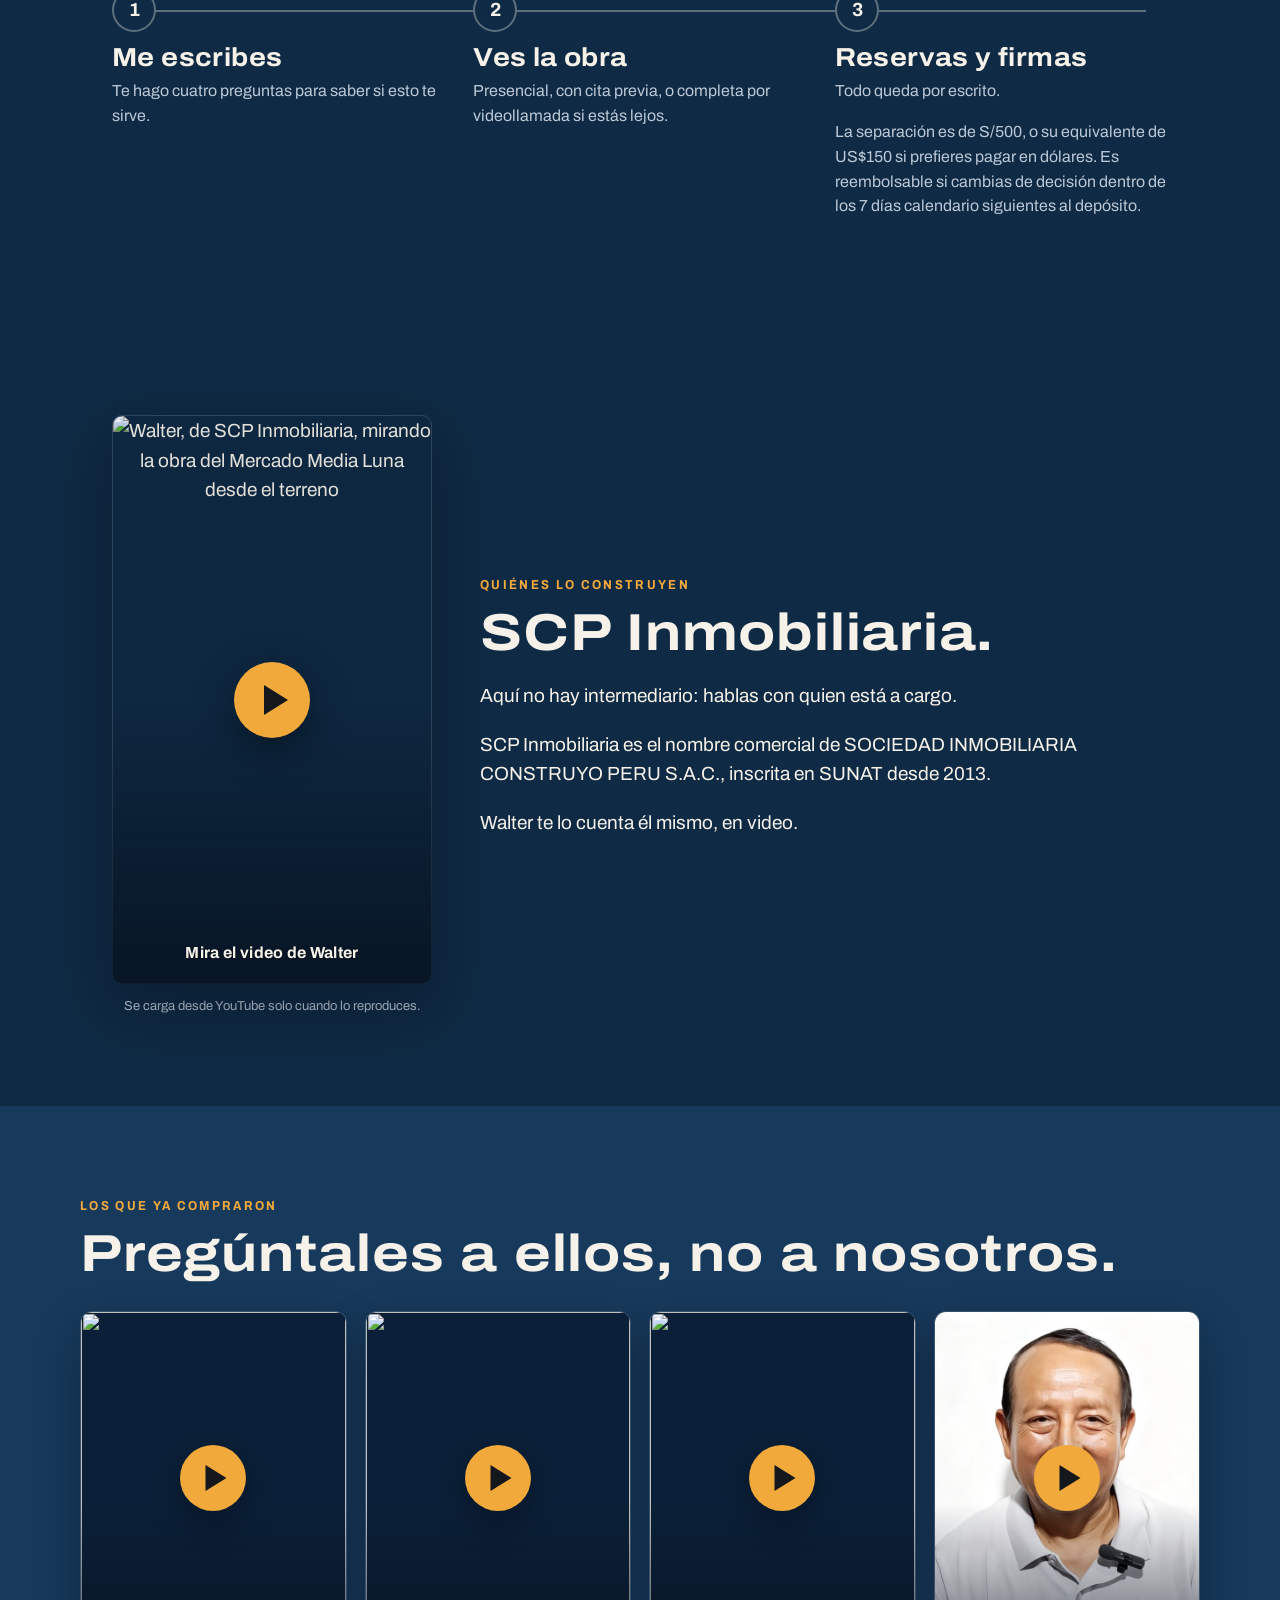
==== commit 12542782: "Proyecciones fotorrealistas desde el modelo actual (V16) Patriccio (14/10/2026): los renders de las " ====
--- a/index.html
+++ b/index.html
@@ -164,39 +164,39 @@
     </div>
     <div class="proyecto-pares">
       <figure class="proyecto-img reveal" data-vp>
-        <img src="assets/render-aerea-real-v1.jpg" alt="Proyección arquitectónica del Mercado Media Luna completo, con las naves techadas y las tiendas sobre las dos avenidas" width="1440" height="810" loading="lazy" decoding="async">
+        <img src="assets/render-aerea-real-v2.jpg" alt="Proyección arquitectónica del Mercado Media Luna completo, con las naves techadas y las tiendas sobre las dos avenidas" width="1440" height="810" loading="lazy" decoding="async">
         <figcaption class="proyeccion">Proyección arquitectónica — obra en construcción</figcaption>
         <p class="proyecto-pie">El conjunto completo, con las naves techadas y las tiendas sobre las dos avenidas.</p>
       </figure>
       <figure class="proyecto-img reveal" data-vp>
-        <img src="assets/render-tiendas-calle-real-v1.webp" alt="Proyección arquitectónica de la fila de tiendas del Mercado Media Luna vista desde la calle" width="947" height="532" loading="lazy" decoding="async">
+        <img src="assets/render-tiendas-calle-real-v2.webp" alt="Proyección arquitectónica de la fila de tiendas del Mercado Media Luna vista desde la calle" width="947" height="532" loading="lazy" decoding="async">
         <figcaption class="proyeccion">Proyección arquitectónica — obra en construcción</figcaption>
         <p class="proyecto-pie">La fila de tiendas, desde la calle.</p>
       </figure>
       <figure class="proyecto-img reveal" data-vp>
-        <img src="assets/render-pasaje-real-v1.jpg" alt="Proyección arquitectónica de uno de los pasajes interiores del Mercado Media Luna" width="1280" height="720" loading="lazy" decoding="async">
+        <img src="assets/render-pasaje-real-v2.jpg" alt="Proyección arquitectónica de uno de los pasajes interiores del Mercado Media Luna" width="1280" height="720" loading="lazy" decoding="async">
         <figcaption class="proyeccion">Proyección arquitectónica — obra en construcción</figcaption>
         <p class="proyecto-pie">Uno de los pasajes interiores.</p>
       </figure>
     </div>
     <div class="proyecto-grid">
       <figure class="proyecto-img proyecto-ancha reveal" data-vp>
-        <img src="assets/render-balcon-real-v1.webp" alt="Proyección arquitectónica de la vista desde el corredor del nivel superior del Mercado Media Luna" width="2000" height="1125" loading="lazy" decoding="async">
+        <img src="assets/render-balcon-real-v2.webp" alt="Proyección arquitectónica de la vista desde el corredor del nivel superior del Mercado Media Luna" width="2000" height="1125" loading="lazy" decoding="async">
         <figcaption class="proyeccion">Proyección arquitectónica — obra en construcción</figcaption>
         <p class="proyecto-pie">Desde el corredor del nivel superior.</p>
       </figure>
       <figure class="proyecto-img reveal" data-vp>
-        <img src="assets/render-letrero-real-v1.jpg" alt="Proyección arquitectónica del letrero de ingreso del Mercado Media Luna" width="1280" height="720" loading="lazy" decoding="async">
+        <img src="assets/render-letrero-real-v2.jpg" alt="Proyección arquitectónica del letrero de ingreso del Mercado Media Luna" width="1280" height="720" loading="lazy" decoding="async">
         <figcaption class="proyeccion">Proyección arquitectónica — obra en construcción</figcaption>
         <p class="proyecto-pie">El letrero del ingreso.</p>
       </figure>
       <figure class="proyecto-img reveal" data-vp>
-        <img src="assets/render-escaleras-real-v1.jpg" alt="Proyección arquitectónica de las escaleras exteriores del Mercado Media Luna" width="1280" height="720" loading="lazy" decoding="async">
+        <img src="assets/render-escaleras-real-v2.jpg" alt="Proyección arquitectónica de las escaleras exteriores del Mercado Media Luna" width="1280" height="720" loading="lazy" decoding="async">
         <figcaption class="proyeccion">Proyección arquitectónica — obra en construcción</figcaption>
         <p class="proyecto-pie">Las escaleras exteriores.</p>
       </figure>
       <figure class="proyecto-img reveal" data-vp>
-        <img src="assets/render-vereda-real-v1.jpg" alt="Proyección arquitectónica de la vereda con árboles y bancas frente a las tiendas del Mercado Media Luna" width="1280" height="720" loading="lazy" decoding="async">
+        <img src="assets/render-vereda-real-v2.jpg" alt="Proyección arquitectónica de la vereda con árboles y bancas frente a las tiendas del Mercado Media Luna" width="1280" height="720" loading="lazy" decoding="async">
         <figcaption class="proyeccion">Proyección arquitectónica — obra en construcción</figcaption>
         <p class="proyecto-pie">La vereda frente a las tiendas.</p>
       </figure>
@@ -270,7 +270,7 @@
       </article>
     </div>
     <figure class="vende-img reveal" data-vp>
-      <img src="assets/render-avenida-real-v1.jpg" alt="Proyección arquitectónica de las tiendas del Mercado Media Luna con frente a la avenida" width="1280" height="720" loading="lazy" decoding="async">
+      <img src="assets/render-avenida-real-v2.jpg" alt="Proyección arquitectónica de las tiendas del Mercado Media Luna con frente a la avenida" width="1280" height="720" loading="lazy" decoding="async">
       <figcaption class="proyeccion">Proyección arquitectónica — obra en construcción</figcaption>
     </figure>
     <p class="nota reveal">El plano vigente (lámina A-1) confirma 423 puestos y 62 tiendas: 485 unidades en total. Cada unidad tiene su propia área exacta, que se confirma contra el plano antes de firmar.</p>
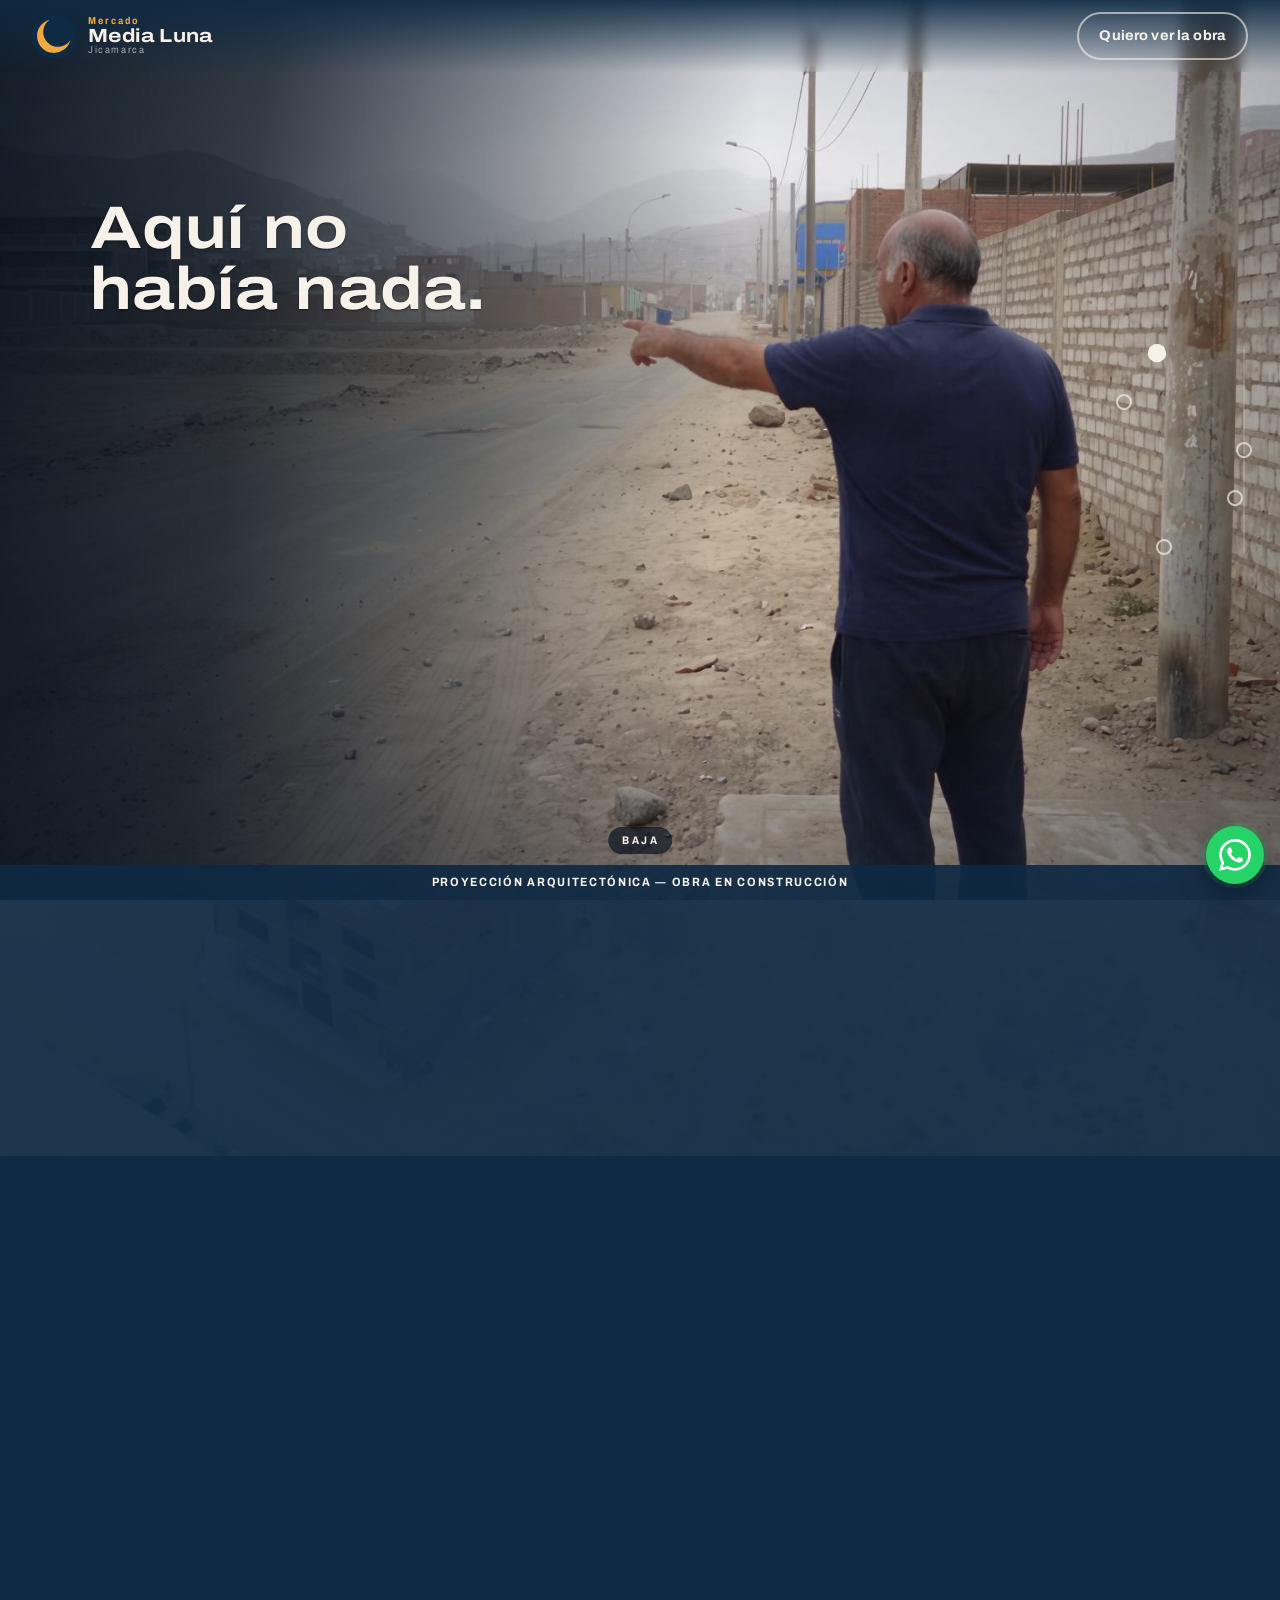
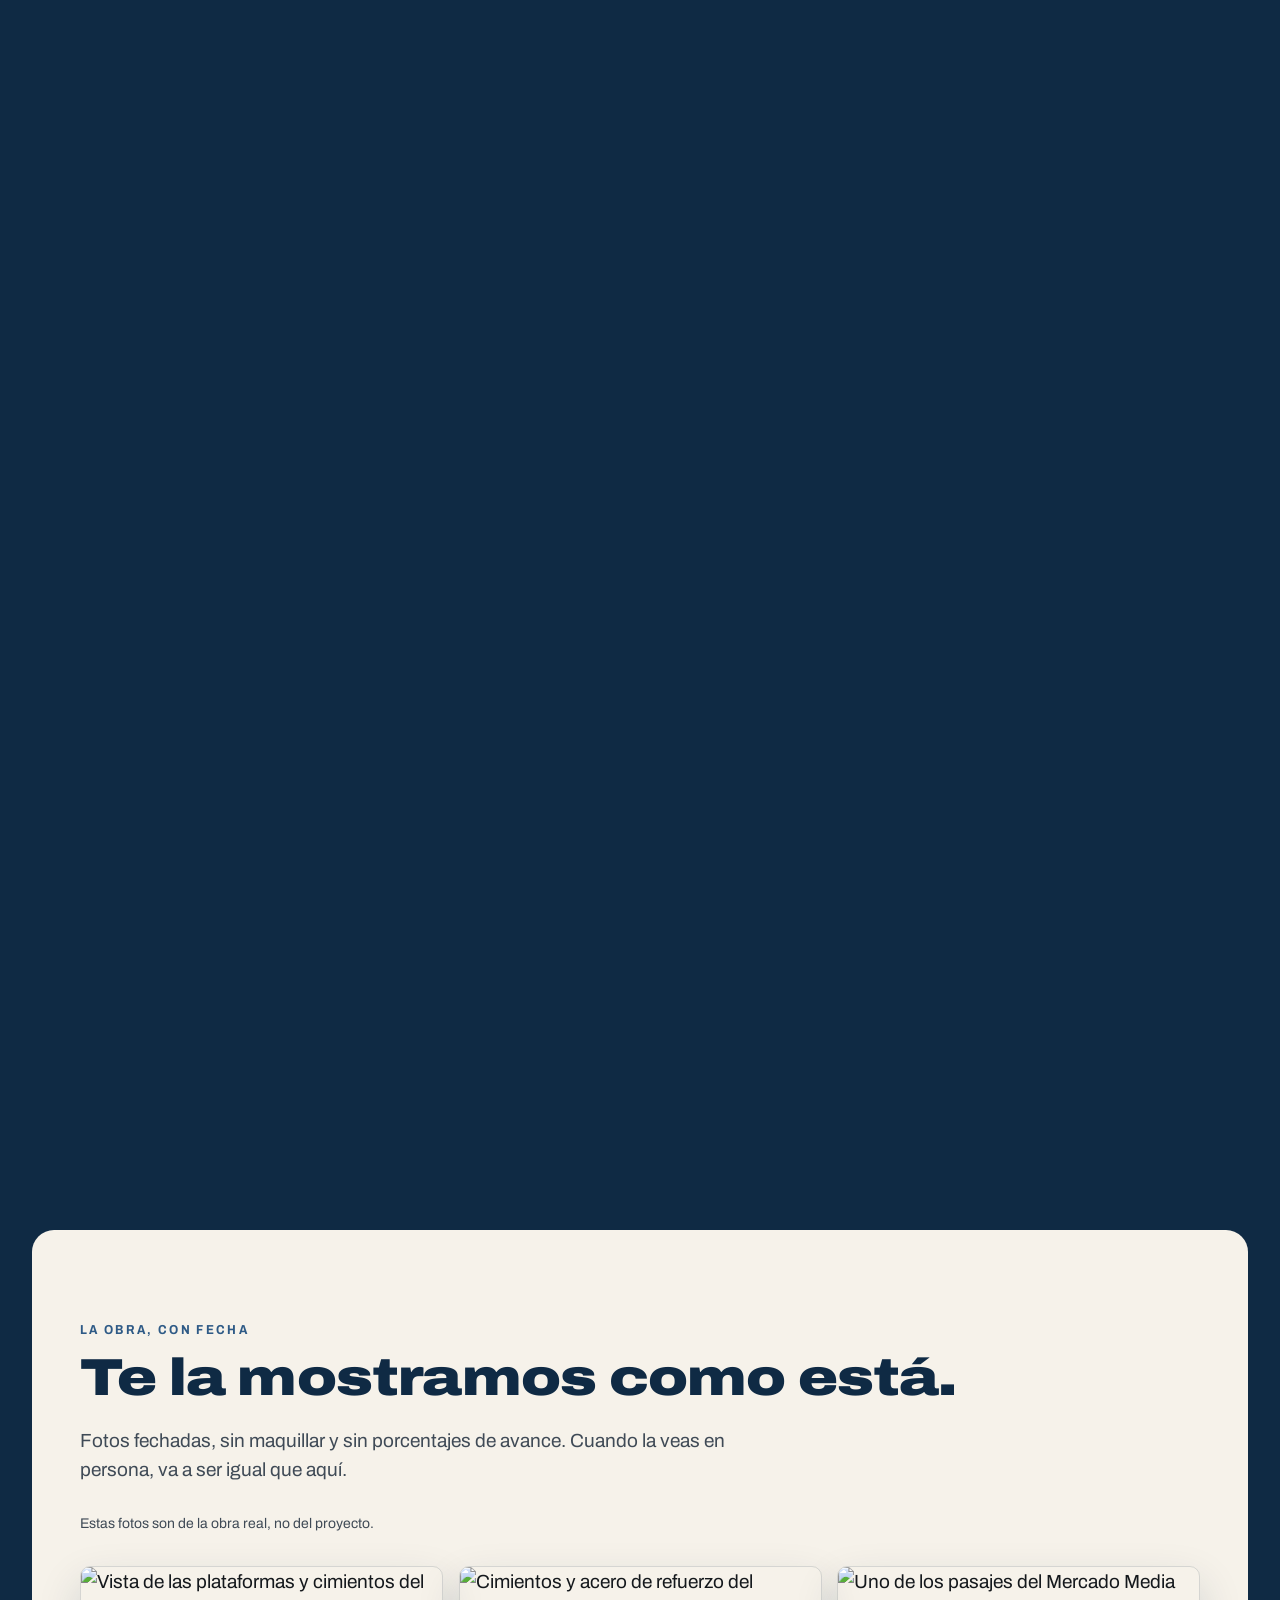
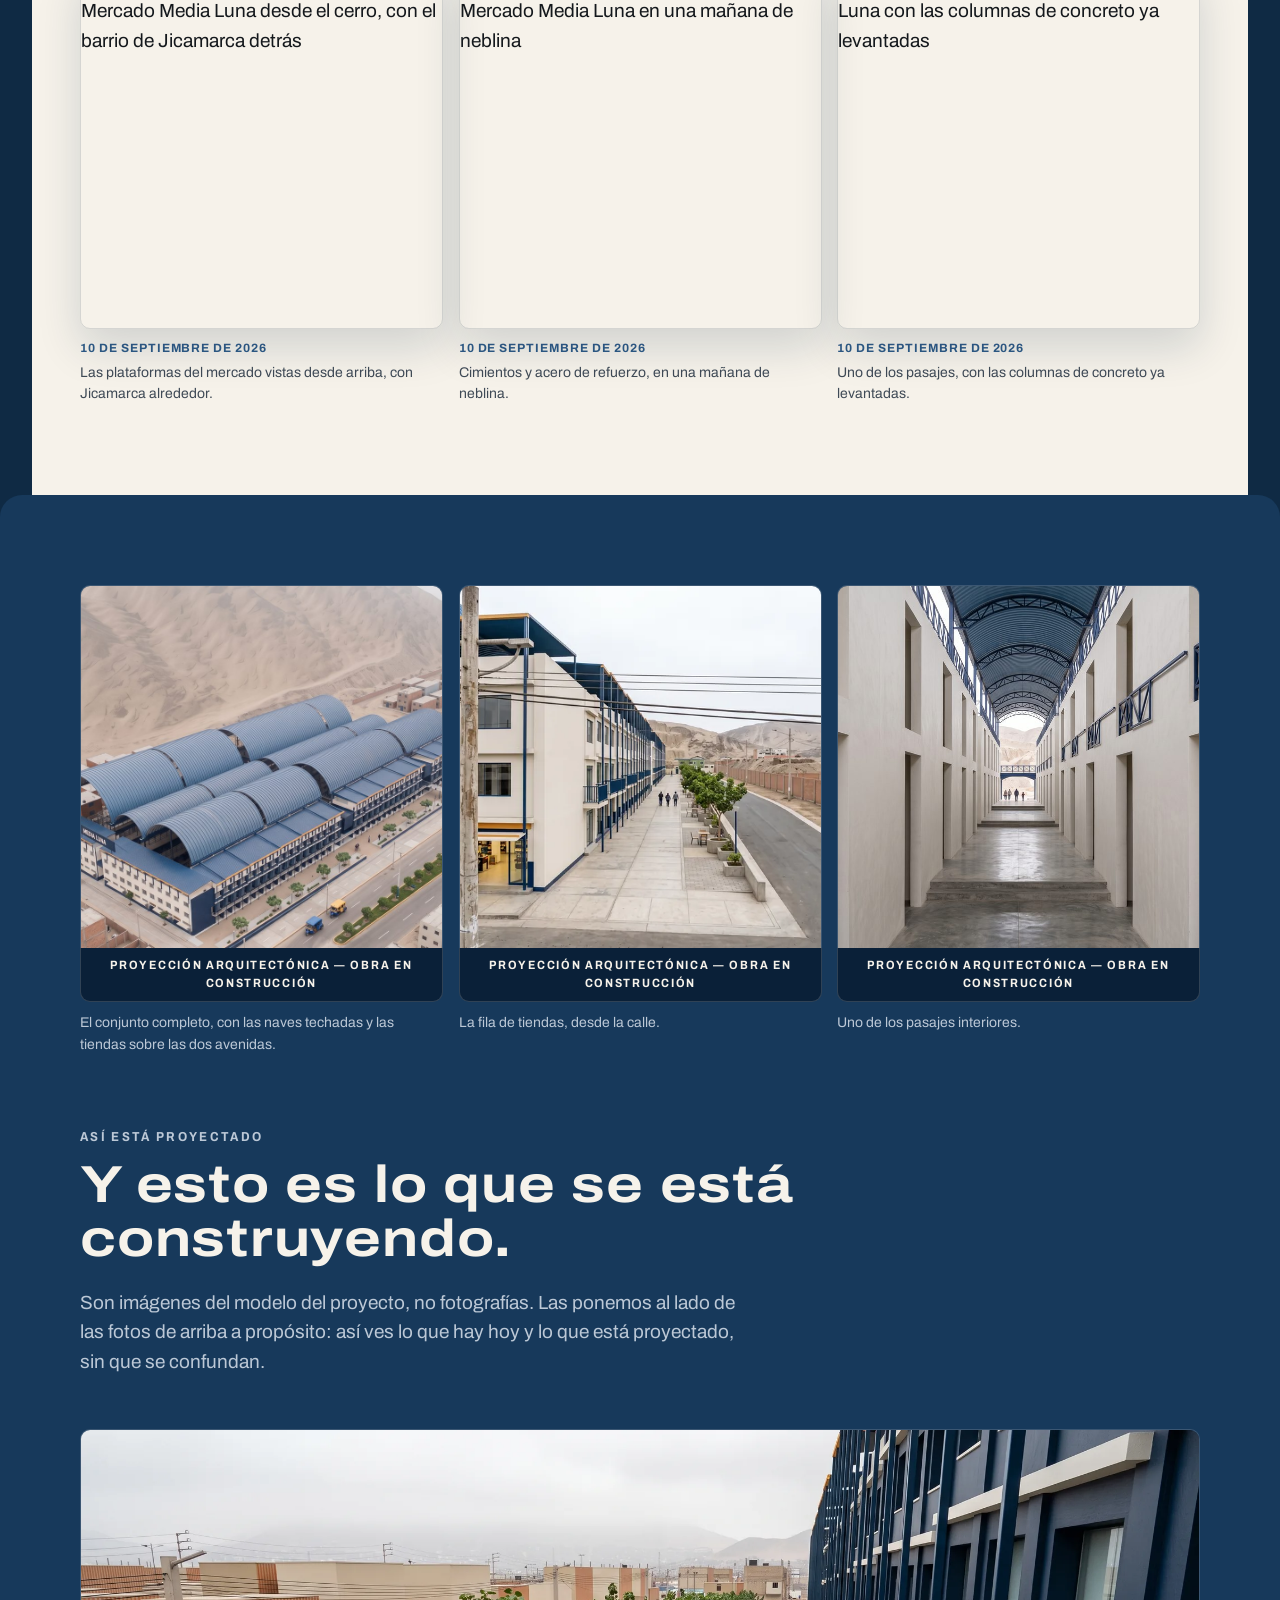
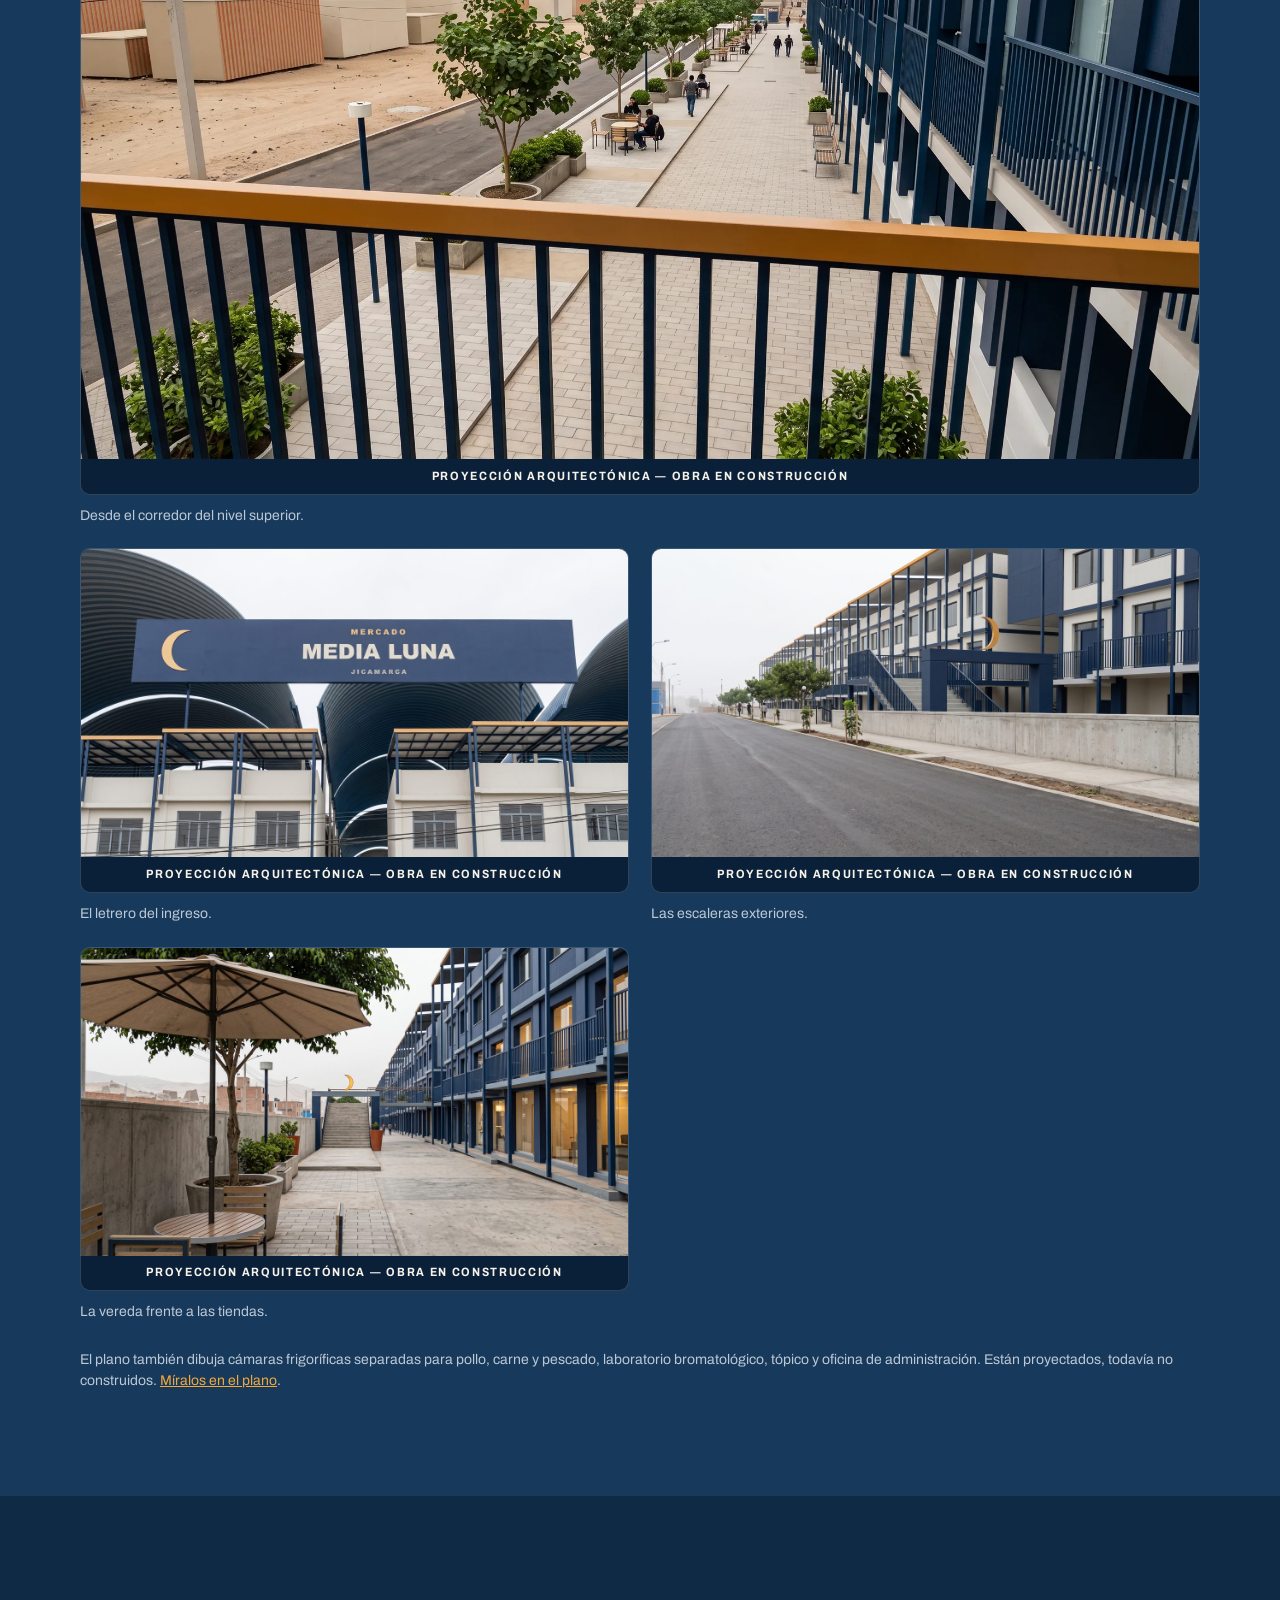
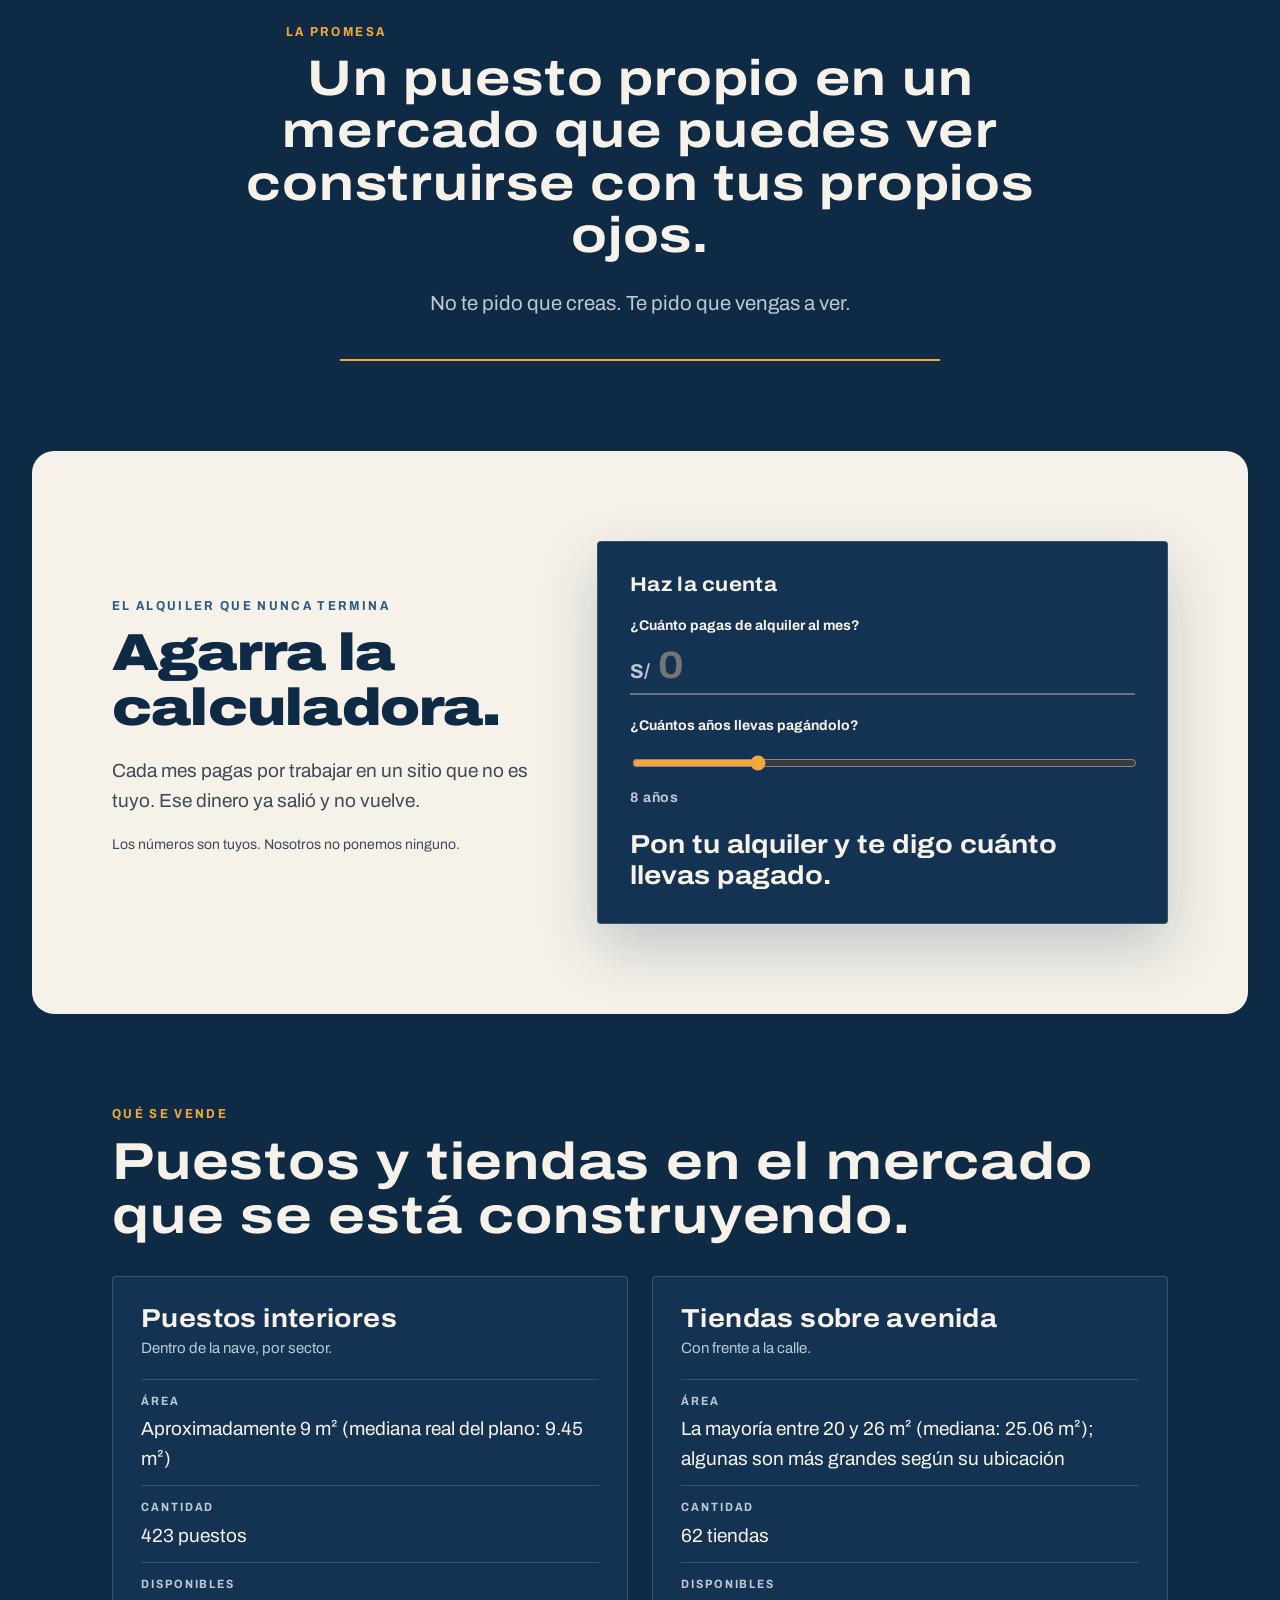
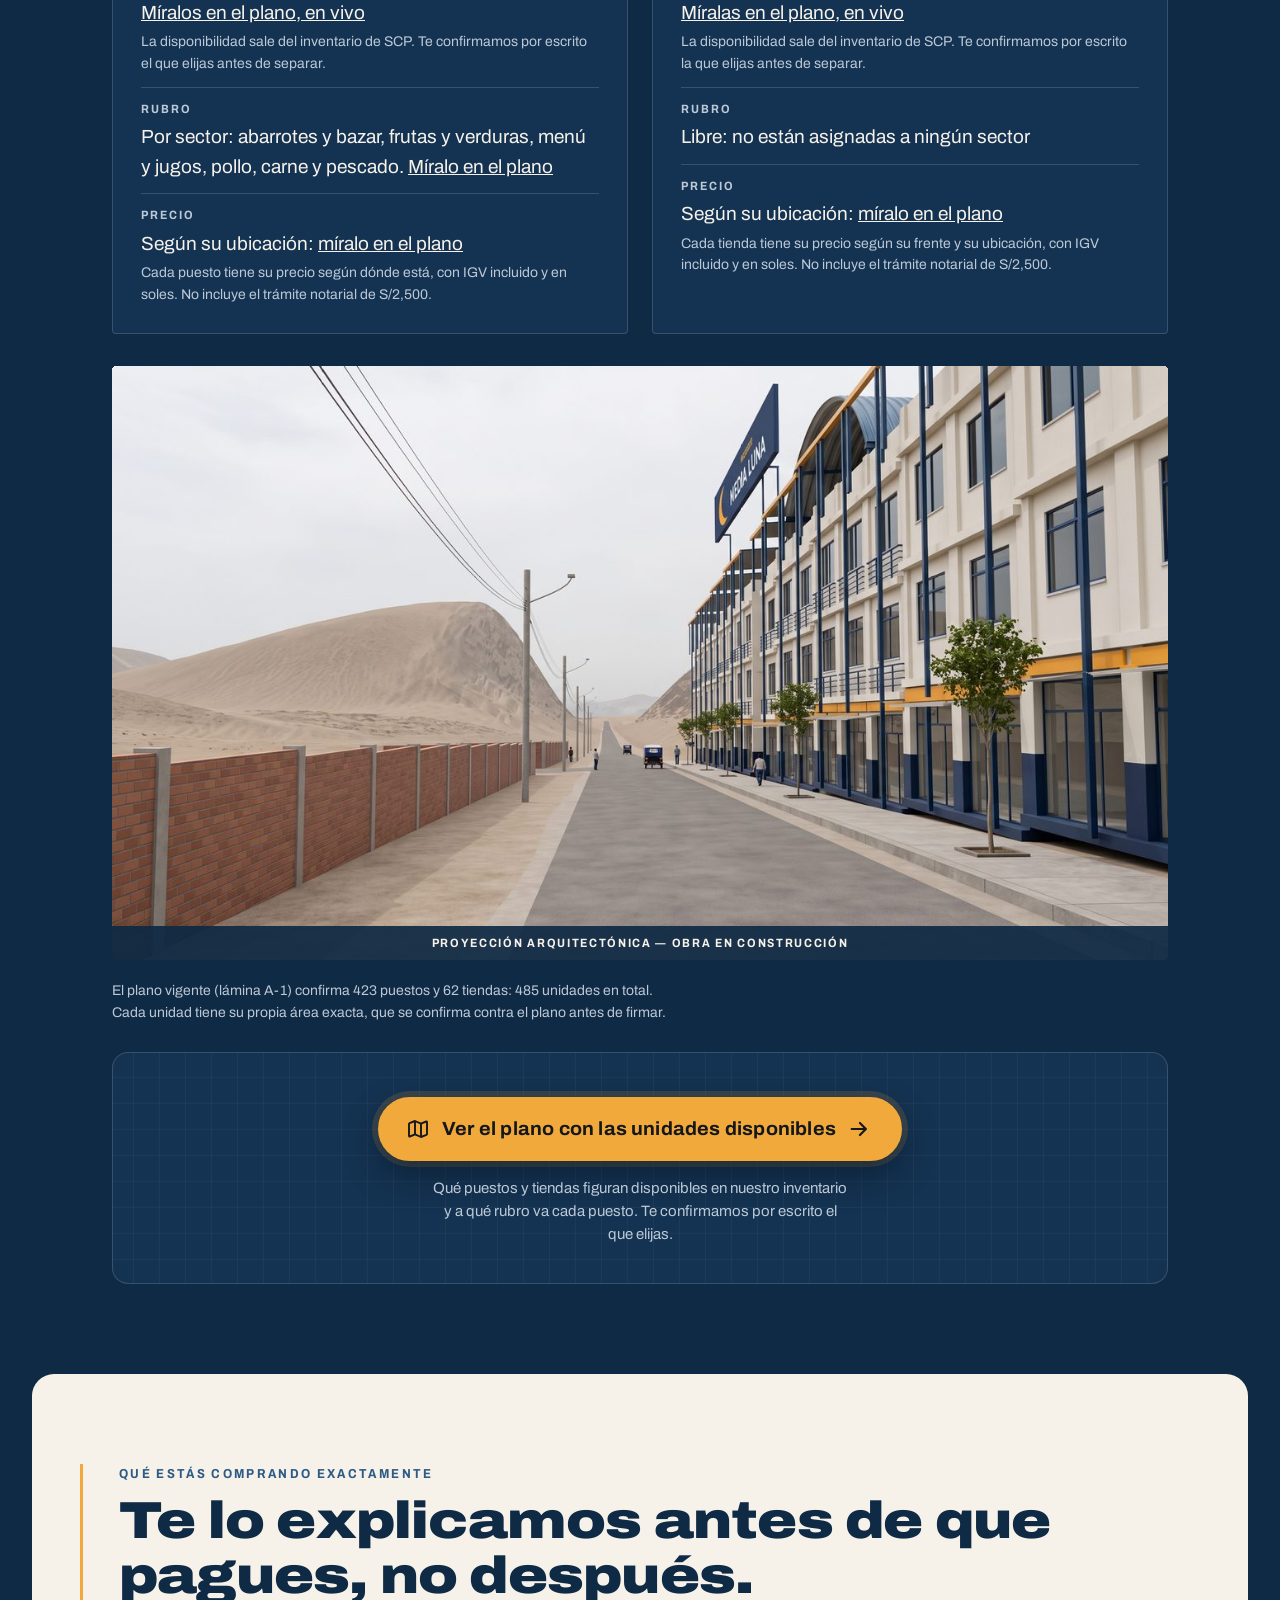
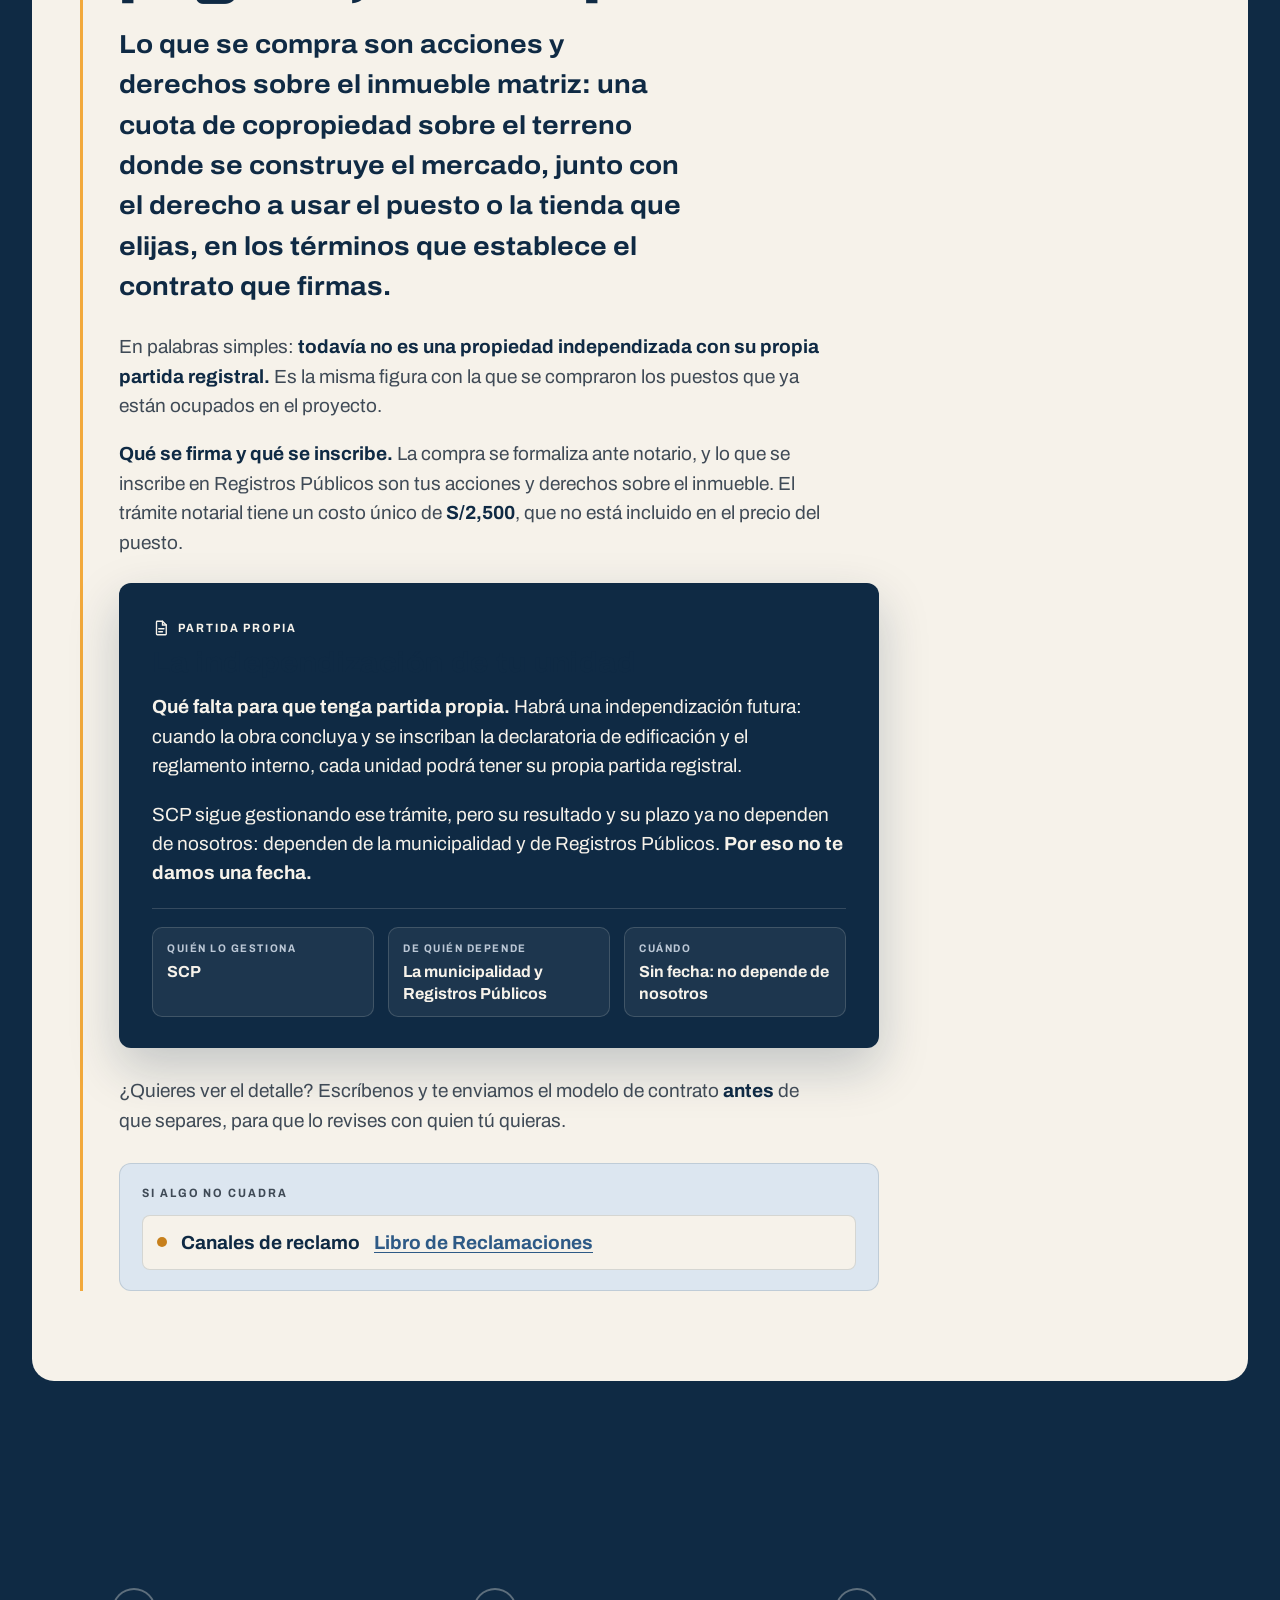
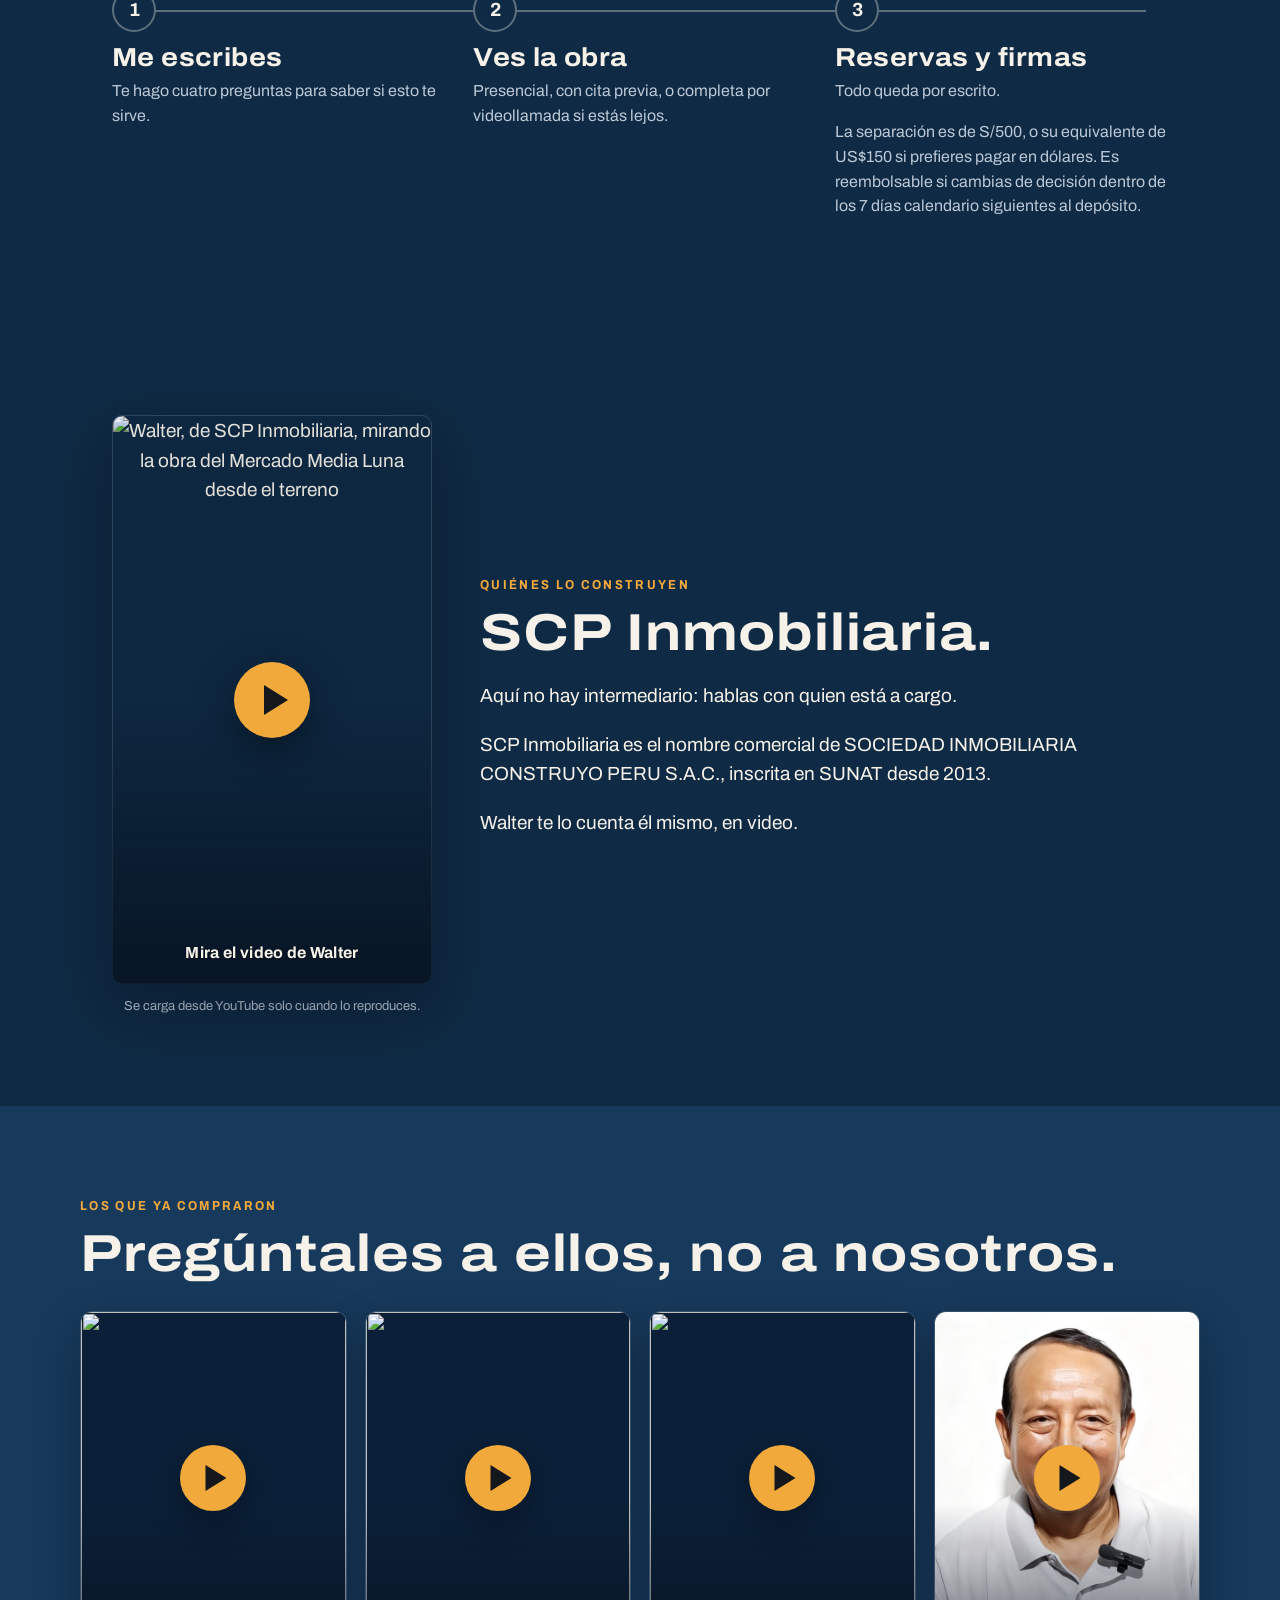
==== commit a19aed34: "Aérea y balcón conservan la versión aprobada mientras se regeneran El jurado de las vistas desde el " ====
--- a/index.html
+++ b/index.html
@@ -164,7 +164,7 @@
     </div>
     <div class="proyecto-pares">
       <figure class="proyecto-img reveal" data-vp>
-        <img src="assets/render-aerea-real-v2.jpg" alt="Proyección arquitectónica del Mercado Media Luna completo, con las naves techadas y las tiendas sobre las dos avenidas" width="1440" height="810" loading="lazy" decoding="async">
+        <img src="assets/render-aerea-real-v1.jpg" alt="Proyección arquitectónica del Mercado Media Luna completo, con las naves techadas y las tiendas sobre las dos avenidas" width="1440" height="810" loading="lazy" decoding="async">
         <figcaption class="proyeccion">Proyección arquitectónica — obra en construcción</figcaption>
         <p class="proyecto-pie">El conjunto completo, con las naves techadas y las tiendas sobre las dos avenidas.</p>
       </figure>
@@ -181,7 +181,7 @@
     </div>
     <div class="proyecto-grid">
       <figure class="proyecto-img proyecto-ancha reveal" data-vp>
-        <img src="assets/render-balcon-real-v2.webp" alt="Proyección arquitectónica de la vista desde el corredor del nivel superior del Mercado Media Luna" width="2000" height="1125" loading="lazy" decoding="async">
+        <img src="assets/render-balcon-real-v1.webp" alt="Proyección arquitectónica de la vista desde el corredor del nivel superior del Mercado Media Luna" width="2000" height="1125" loading="lazy" decoding="async">
         <figcaption class="proyeccion">Proyección arquitectónica — obra en construcción</figcaption>
         <p class="proyecto-pie">Desde el corredor del nivel superior.</p>
       </figure>
